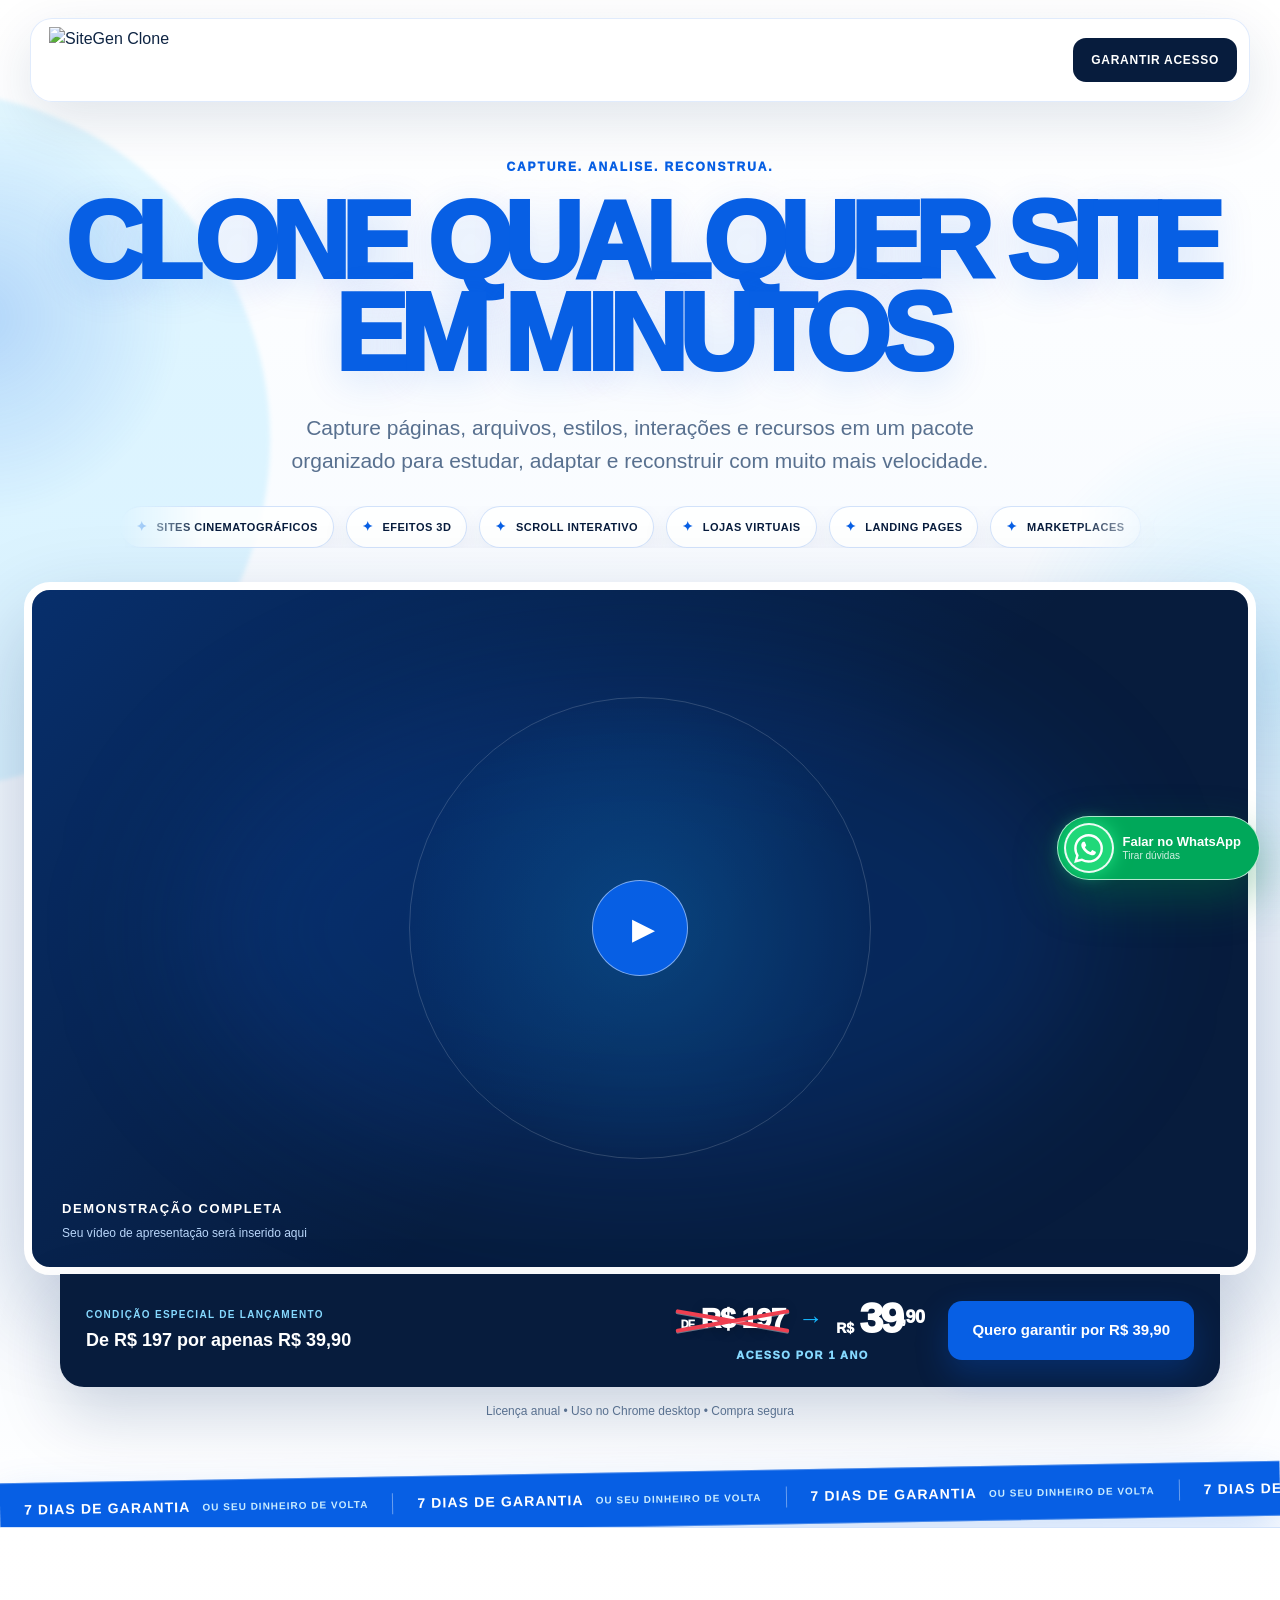
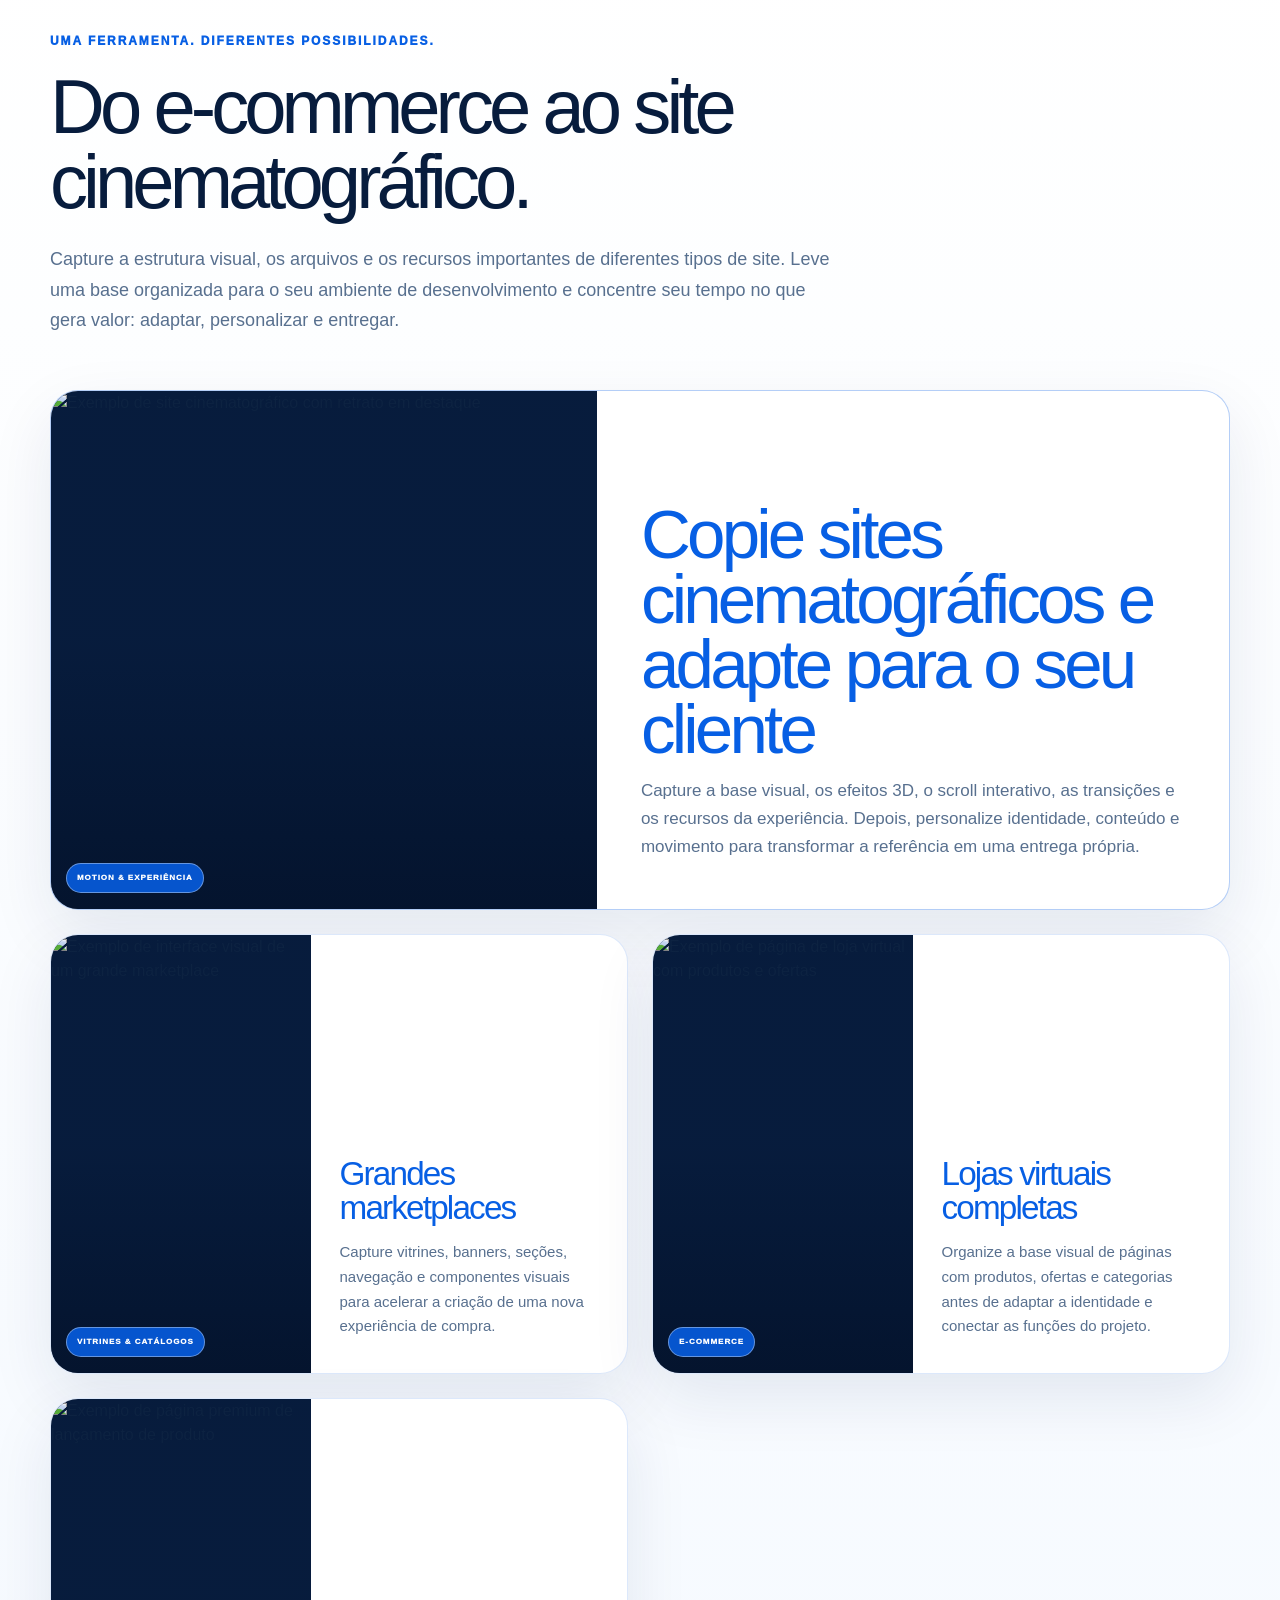
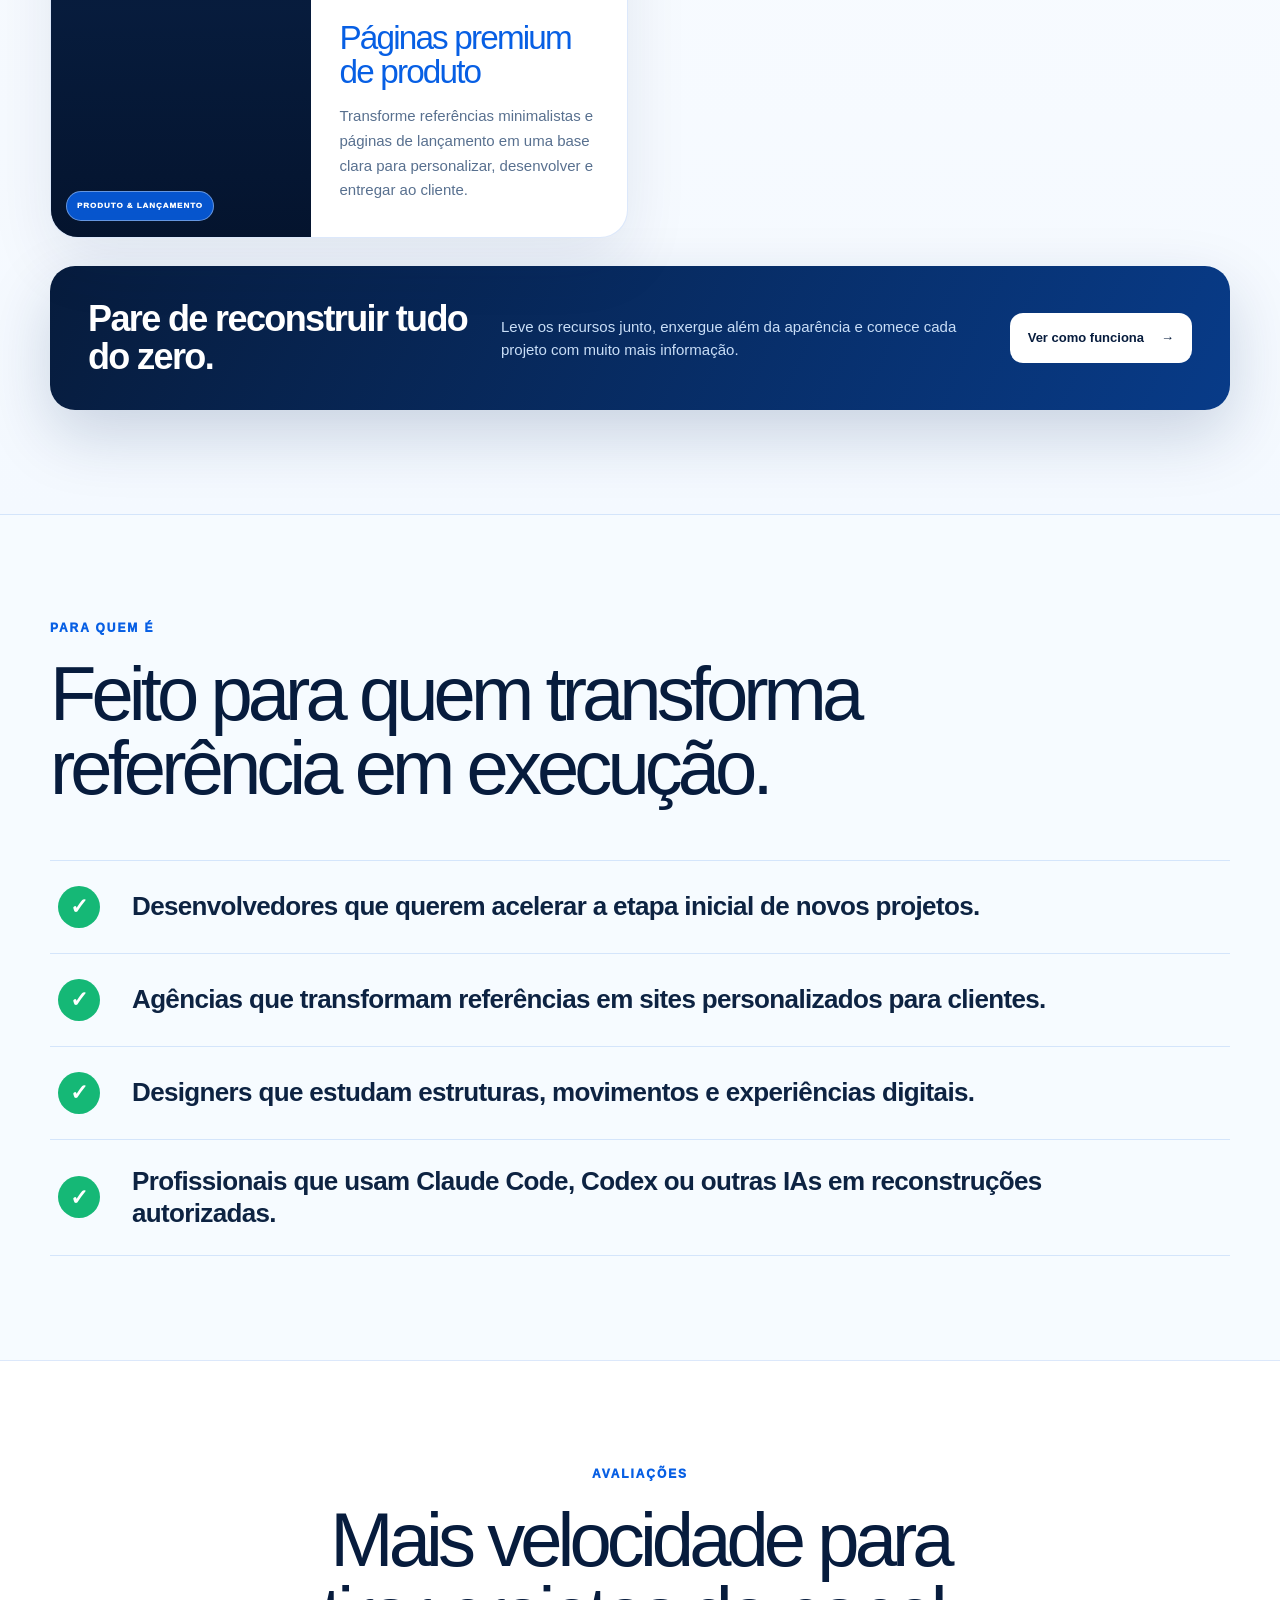
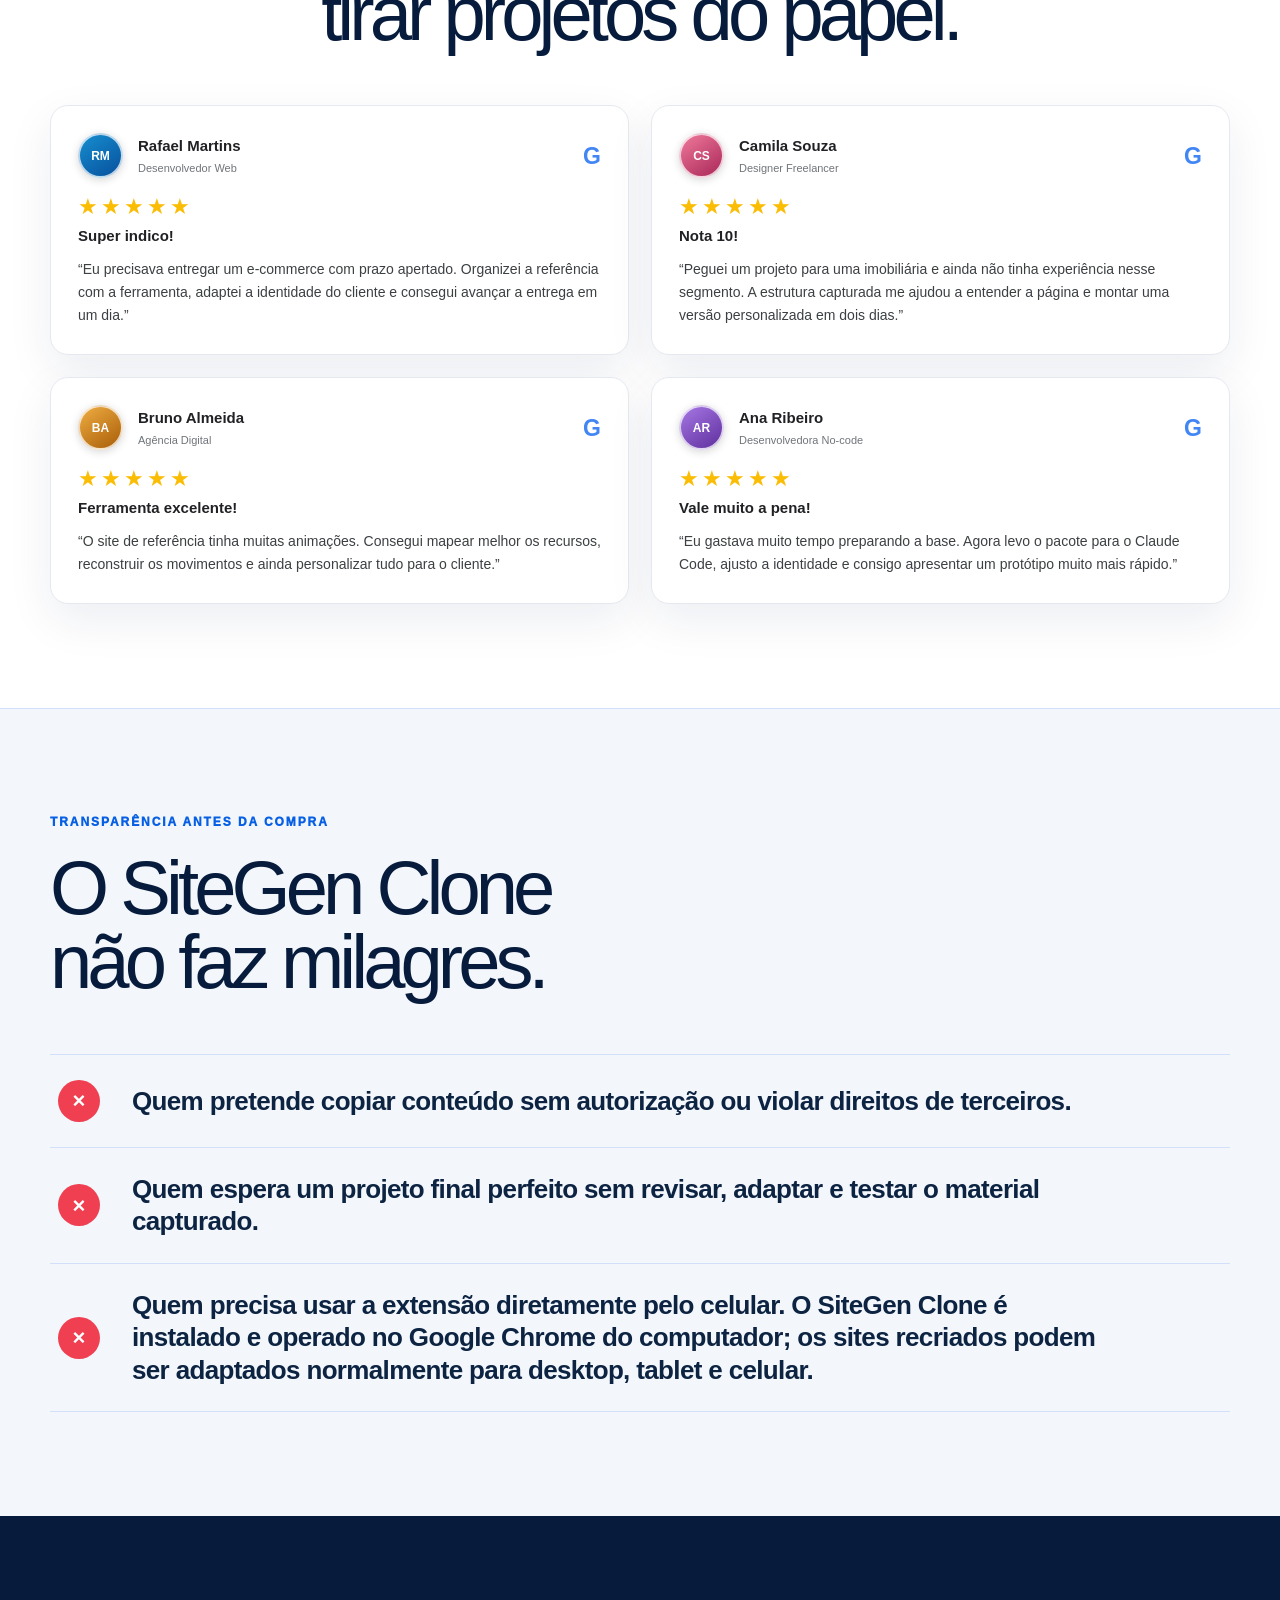
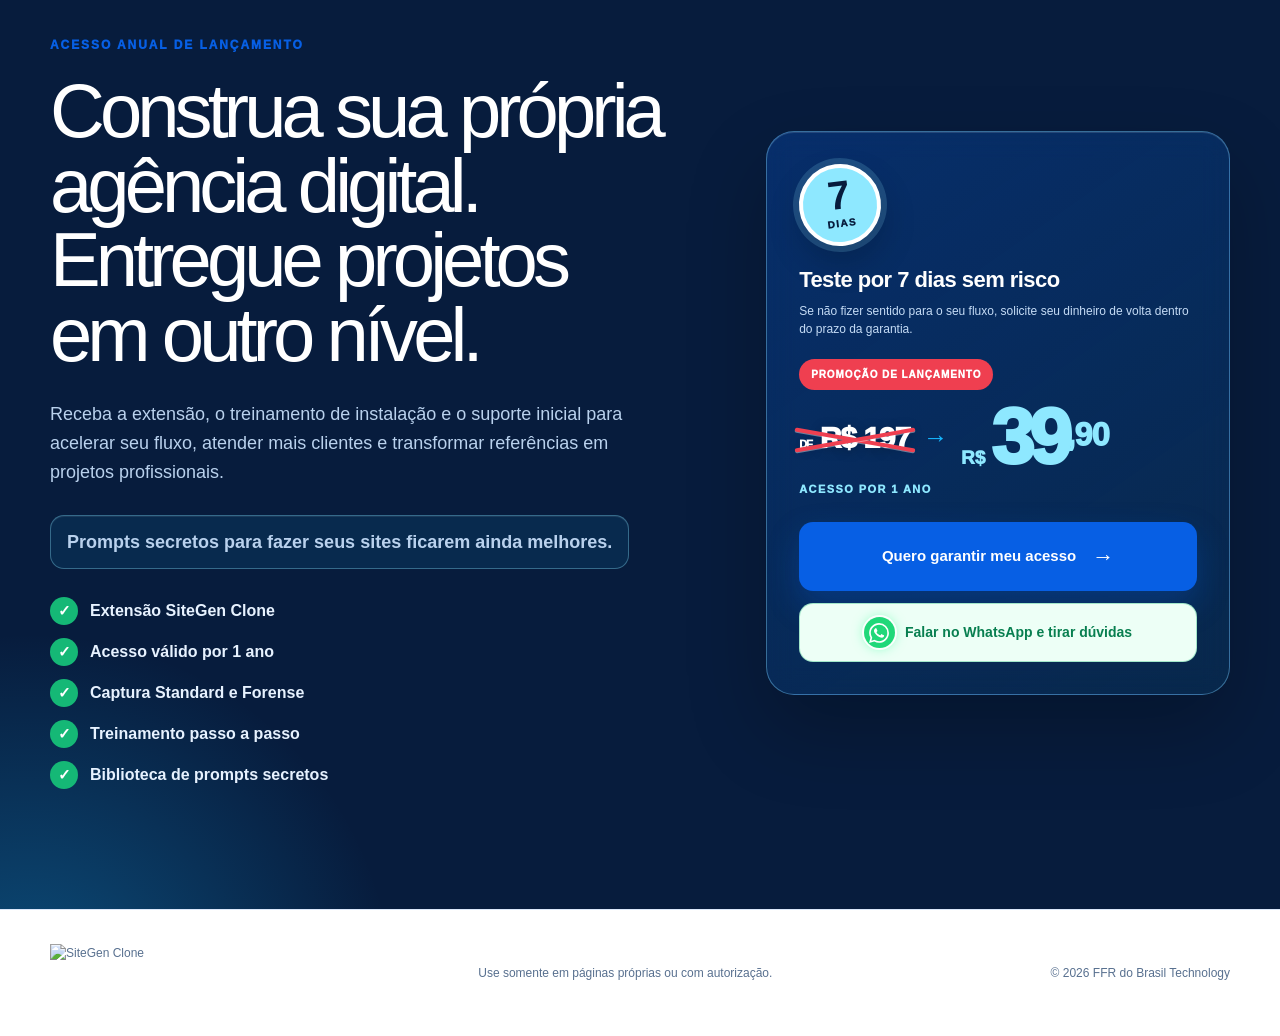
==== index.html @ 3b672668 "Add files via upload" ====
<!DOCTYPE html>
<html lang="pt-BR" data-ffr-sitelens-static-clone="true"><head><meta http-equiv="Content-Security-Policy" content="default-src 'none'; img-src 'self' data: http: https:; style-src 'self' 'unsafe-inline' http: https:; font-src 'self' data: http: https:; media-src 'self' data: blob: http: https:; connect-src 'none'; frame-src 'none'; script-src 'none'; object-src 'none'; base-uri 'none'; form-action 'none'"><link rel="stylesheet" href="styles.css"><!-- SiteGen Clone static clone. Scripts, event handlers, forms and embedded frames are disabled. Source: https://sitegenclone.vercel.app/ --><meta charset="utf-8"><meta name="viewport" content="width=device-width, initial-scale=1"><link rel="preload" href="https://sitegenclone.vercel.app/_next/static/media/797e433ab948586e-s.p.08e28id.o-okb.woff2" as="font" crossorigin="" type="font/woff2"><link rel="preload" href="https://sitegenclone.vercel.app/_next/static/media/caa3a2e1cccd8315-s.p.09~u27dqhyhd6.woff2" as="font" crossorigin="" type="font/woff2"><link rel="preload" href="https://sitegenclone.vercel.app/brand/sitegen-clone-logo.jpg" as="image"><link rel="stylesheet" href="https://sitegenclone.vercel.app/_next/static/chunks/05q6p.3d9ir22.css" data-precedence="next"><link rel="preload" as="script" fetchpriority="low" href="https://sitegenclone.vercel.app/_next/static/chunks/15xrurgzs99gv.js"><meta name="next-size-adjust" content=""><title>SiteGen Clone — Clone qualquer site em minutos</title><meta name="description" content="Capture páginas, recursos e interações em um pacote organizado para reconstrução autorizada."><meta name="codex-preview" content="development"><link rel="shortcut icon" href="https://sitegenclone.vercel.app/favicon.svg"><link rel="icon" href="https://sitegenclone.vercel.app/favicon.svg"></head><body class="geist_a71539c9-module__T19VSG__variable geist_mono_8d43a2aa-module__8Li5zG__variable antialiased"><div hidden=""><!--$--><!--/$--></div><main><header class="topbar"><a class="brand" href="#inicio" aria-label="SiteGen Clone — início"><img class="brand-logo" src="https://sitegenclone.vercel.app/brand/sitegen-clone-logo.jpg" alt="SiteGen Clone"></a><a class="header-cta" href="#oferta">Garantir acesso</a></header><section class="hero" id="inicio"><div class="hero-orb hero-orb-one"></div><div class="hero-orb hero-orb-two"></div><p class="eyebrow reveal">Capture. Analise. Reconstrua.</p><h1 class="red-line reveal">CLONE QUALQUER SITE<br>EM MINUTOS</h1><p class="hero-copy reveal">Capture páginas, arquivos, estilos, interações e recursos em um pacote organizado para estudar, adaptar e reconstruir com muito mais velocidade.</p><div class="hero-carousel reveal" aria-label="Tipos de sites e recursos compatíveis"><div class="hero-carousel-track"><span><b aria-hidden="true">✦</b>Sites cinematográficos</span><span><b aria-hidden="true">✦</b>Efeitos 3D</span><span><b aria-hidden="true">✦</b>Scroll interativo</span><span><b aria-hidden="true">✦</b>Lojas virtuais</span><span><b aria-hidden="true">✦</b>Landing pages</span><span><b aria-hidden="true">✦</b>Marketplaces</span><span><b aria-hidden="true">✦</b>Sites cinematográficos</span><span><b aria-hidden="true">✦</b>Efeitos 3D</span><span><b aria-hidden="true">✦</b>Scroll interativo</span><span><b aria-hidden="true">✦</b>Lojas virtuais</span><span><b aria-hidden="true">✦</b>Landing pages</span><span><b aria-hidden="true">✦</b>Marketplaces</span></div></div><div class="video-shell reveal" id="video" aria-label="Espaço reservado para o vídeo principal"><div class="video-ambient"></div><button class="play" type="button" aria-label="Vídeo demonstrativo em breve"><span>▶</span></button><div class="video-label"><strong>DEMONSTRAÇÃO COMPLETA</strong><span>Seu vídeo de apresentação será inserido aqui</span></div></div><div class="launch-offer reveal"><div class="launch-copy"><span>CONDIÇÃO ESPECIAL DE LANÇAMENTO</span><strong>De R$ 197 por apenas R$ 39,90</strong></div><div class="price-block compact"><span class="launch-pill">PROMOÇÃO DE LANÇAMENTO</span><div class="price-comparison" aria-label="De 197 reais por 39 reais e 90 centavos ao ano"><span class="old-price"><small>de</small> R$ 197</span><span class="price-arrow" aria-hidden="true">→</span><span class="new-price"><small>R$</small>39<sup>,90</sup></span></div><p class="annual-label">ACESSO POR 1 ANO</p></div><a class="primary-cta" href="#oferta">Quero garantir por R$ 39,90</a></div><p class="microcopy">Licença anual • Uso no Chrome desktop • Compra segura</p><div class="guarantee-carousel" aria-label="Garantia de sete dias"><div class="guarantee-track"><span><b>7 DIAS DE GARANTIA</b><i>OU SEU DINHEIRO DE VOLTA</i></span><span><b>7 DIAS DE GARANTIA</b><i>OU SEU DINHEIRO DE VOLTA</i></span><span><b>7 DIAS DE GARANTIA</b><i>OU SEU DINHEIRO DE VOLTA</i></span><span><b>7 DIAS DE GARANTIA</b><i>OU SEU DINHEIRO DE VOLTA</i></span><span><b>7 DIAS DE GARANTIA</b><i>OU SEU DINHEIRO DE VOLTA</i></span><span><b>7 DIAS DE GARANTIA</b><i>OU SEU DINHEIRO DE VOLTA</i></span></div></div></section><section class="section problems" id="beneficios"><div class="section-heading reveal"><p class="kicker">Uma ferramenta. Diferentes possibilidades.</p><h2>Do e-commerce ao site cinematográfico.</h2><p class="showcase-intro">Capture a estrutura visual, os arquivos e os recursos importantes de diferentes tipos de site. Leve uma base organizada para o seu ambiente de desenvolvimento e concentre seu tempo no que gera valor: adaptar, personalizar e entregar.</p></div><div class="showcase-grid"><article class="showcase-card reveal showcase-featured"><div class="showcase-visual"><img src="https://sitegenclone.vercel.app/showcase/site-cinematografico.jpeg" alt="Exemplo de site cinematográfico com retrato em destaque"><span class="showcase-tag">MOTION &amp; EXPERIÊNCIA</span></div><div class="showcase-copy"><h3>Copie sites cinematográficos e adapte para o seu cliente</h3><p>Capture a base visual, os efeitos 3D, o scroll interativo, as transições e os recursos da experiência. Depois, personalize identidade, conteúdo e movimento para transformar a referência em uma entrega própria.</p></div></article><article class="showcase-card reveal "><div class="showcase-visual"><img src="https://sitegenclone.vercel.app/showcase/marketplace.jpeg" alt="Exemplo de interface visual de um grande marketplace"><span class="showcase-tag">VITRINES &amp; CATÁLOGOS</span></div><div class="showcase-copy"><h3>Grandes marketplaces</h3><p>Capture vitrines, banners, seções, navegação e componentes visuais para acelerar a criação de uma nova experiência de compra.</p></div></article><article class="showcase-card reveal "><div class="showcase-visual"><img src="https://sitegenclone.vercel.app/showcase/ecommerce.jpeg" alt="Exemplo de página de loja virtual com produtos e ofertas"><span class="showcase-tag">E-COMMERCE</span></div><div class="showcase-copy"><h3>Lojas virtuais completas</h3><p>Organize a base visual de páginas com produtos, ofertas e categorias antes de adaptar a identidade e conectar as funções do projeto.</p></div></article><article class="showcase-card reveal "><div class="showcase-visual"><img src="https://sitegenclone.vercel.app/showcase/pagina-premium.jpeg" alt="Exemplo de página premium de lançamento de produto"><span class="showcase-tag">PRODUTO &amp; LANÇAMENTO</span></div><div class="showcase-copy"><h3>Páginas premium de produto</h3><p>Transforme referências minimalistas e páginas de lançamento em uma base clara para personalizar, desenvolver e entregar ao cliente.</p></div></article></div><div class="showcase-banner reveal"><strong>Pare de reconstruir tudo do zero.</strong><p>Leve os recursos junto, enxergue além da aparência e comece cada projeto com muito mais informação.</p><a href="#video">Ver como funciona <span aria-hidden="true">→</span></a></div></section><section class="section audience" id="para-quem"><div class="section-heading reveal"><p class="kicker">Para quem é</p><h2>Feito para quem transforma<br>referência em execução.</h2></div><div class="feature-list reveal"><div class="feature-row"><span class="check" aria-hidden="true">✓</span><p>Desenvolvedores que querem acelerar a etapa inicial de novos projetos.</p></div><div class="feature-row"><span class="check" aria-hidden="true">✓</span><p>Agências que transformam referências em sites personalizados para clientes.</p></div><div class="feature-row"><span class="check" aria-hidden="true">✓</span><p>Designers que estudam estruturas, movimentos e experiências digitais.</p></div><div class="feature-row"><span class="check" aria-hidden="true">✓</span><p>Profissionais que usam Claude Code, Codex ou outras IAs em reconstruções autorizadas.</p></div></div></section><section class="section scenarios" aria-labelledby="scenarios-title"><div class="section-heading centered reveal"><p class="kicker">Avaliações</p><h2 id="scenarios-title">Mais velocidade para<br>tirar projetos do papel.</h2></div><div class="review-grid"><article class="google-review reveal"><div class="review-topline"><span class="message-avatar avatar-blue">RM</span><div><strong>Rafael Martins</strong><small>Desenvolvedor Web</small></div><span class="google-g" aria-label="Google">G</span></div><div class="review-stars" aria-label="5 de 5 estrelas">★★★★★</div><strong class="review-highlight">Super indico!</strong><p>“<!-- -->Eu precisava entregar um e-commerce com prazo apertado. Organizei a referência com a ferramenta, adaptei a identidade do cliente e consegui avançar a entrega em um dia.<!-- -->”</p></article><article class="google-review reveal"><div class="review-topline"><span class="message-avatar avatar-rose">CS</span><div><strong>Camila Souza</strong><small>Designer Freelancer</small></div><span class="google-g" aria-label="Google">G</span></div><div class="review-stars" aria-label="5 de 5 estrelas">★★★★★</div><strong class="review-highlight">Nota 10!</strong><p>“<!-- -->Peguei um projeto para uma imobiliária e ainda não tinha experiência nesse segmento. A estrutura capturada me ajudou a entender a página e montar uma versão personalizada em dois dias.<!-- -->”</p></article><article class="google-review reveal"><div class="review-topline"><span class="message-avatar avatar-amber">BA</span><div><strong>Bruno Almeida</strong><small>Agência Digital</small></div><span class="google-g" aria-label="Google">G</span></div><div class="review-stars" aria-label="5 de 5 estrelas">★★★★★</div><strong class="review-highlight">Ferramenta excelente!</strong><p>“<!-- -->O site de referência tinha muitas animações. Consegui mapear melhor os recursos, reconstruir os movimentos e ainda personalizar tudo para o cliente.<!-- -->”</p></article><article class="google-review reveal"><div class="review-topline"><span class="message-avatar avatar-violet">AR</span><div><strong>Ana Ribeiro</strong><small>Desenvolvedora No-code</small></div><span class="google-g" aria-label="Google">G</span></div><div class="review-stars" aria-label="5 de 5 estrelas">★★★★★</div><strong class="review-highlight">Vale muito a pena!</strong><p>“<!-- -->Eu gastava muito tempo preparando a base. Agora levo o pacote para o Claude Code, ajusto a identidade e consigo apresentar um protótipo muito mais rápido.<!-- -->”</p></article></div></section><section class="section not-for" id="nao-e-para"><div class="section-heading reveal"><p class="kicker">Transparência antes da compra</p><h2>O SiteGen Clone<br>não faz milagres.</h2></div><div class="feature-list negative reveal"><div class="feature-row"><span class="cross" aria-hidden="true">×</span><p>Quem pretende copiar conteúdo sem autorização ou violar direitos de terceiros.</p></div><div class="feature-row"><span class="cross" aria-hidden="true">×</span><p>Quem espera um projeto final perfeito sem revisar, adaptar e testar o material capturado.</p></div><div class="feature-row"><span class="cross" aria-hidden="true">×</span><p>Quem precisa usar a extensão diretamente pelo celular. O SiteGen Clone é instalado e operado no Google Chrome do computador; os sites recriados podem ser adaptados normalmente para desktop, tablet e celular.</p></div></div></section><section class="offer" id="oferta"><div class="offer-glow"></div><div class="offer-copy reveal"><p class="kicker">Acesso anual de lançamento</p><h2>Construa sua própria agência digital.<br>Entregue projetos em outro nível.</h2><p>Receba a extensão, o treinamento de instalação e o suporte inicial para acelerar seu fluxo, atender mais clientes e transformar referências em projetos profissionais.</p><p class="secret-prompts">Prompts secretos para fazer seus sites ficarem ainda melhores.</p><ul><li><span class="check" aria-hidden="true">✓</span> Extensão SiteGen Clone</li><li><span class="check" aria-hidden="true">✓</span> Acesso válido por 1 ano</li><li><span class="check" aria-hidden="true">✓</span> Captura Standard e Forense</li><li><span class="check" aria-hidden="true">✓</span> Treinamento passo a passo</li><li><span class="check" aria-hidden="true">✓</span> Biblioteca de prompts secretos</li></ul></div><div class="offer-panel reveal"><div class="guarantee-seal" aria-hidden="true"><strong>7</strong><span>DIAS</span></div><div class="guarantee-copy"><strong>Teste por 7 dias sem risco</strong><span>Se não fizer sentido para o seu fluxo, solicite seu dinheiro de volta dentro do prazo da garantia.</span></div><div class="price-block"><span class="launch-pill">PROMOÇÃO DE LANÇAMENTO</span><div class="price-comparison" aria-label="De 197 reais por 39 reais e 90 centavos ao ano"><span class="old-price"><small>de</small> R$ 197</span><span class="price-arrow" aria-hidden="true">→</span><span class="new-price"><small>R$</small>39<sup>,90</sup></span></div><p class="annual-label">ACESSO POR 1 ANO</p></div><a class="buy-button" href="#video">Quero garantir meu acesso <span>→</span></a><a class="whatsapp-secondary" href="https://wa.me/?text=Ol%C3%A1%2C%20quero%20tirar%20uma%20d%C3%BAvida%20sobre%20o%20SiteGen%20Clone." target="_blank" rel="noreferrer"><span class="whatsapp-icon" aria-hidden="true"><svg class="whatsapp-logo" viewBox="0 0 24 24" role="img"><path fill="currentColor" d="M17.472 14.382c-.297-.149-1.758-.867-2.03-.967-.273-.099-.471-.148-.67.15-.197.297-.767.966-.94 1.164-.173.199-.347.223-.644.075-.297-.15-1.255-.463-2.39-1.475-.883-.788-1.48-1.761-1.653-2.059-.173-.297-.018-.458.13-.606.134-.133.298-.347.446-.521.149-.173.198-.297.298-.495.099-.198.05-.372-.025-.521-.075-.149-.669-1.612-.916-2.207-.242-.579-.487-.5-.669-.51-.173-.008-.371-.01-.57-.01-.198 0-.52.074-.792.372-.272.297-1.04 1.016-1.04 2.479s1.065 2.875 1.213 3.074c.149.198 2.095 3.2 5.076 4.487.709.306 1.262.489 1.693.625.712.227 1.36.195 1.871.118.571-.085 1.758-.719 2.006-1.413.248-.695.248-1.29.173-1.414-.074-.124-.272-.198-.57-.347m-5.421 7.403h-.004a9.87 9.87 0 0 1-5.031-1.378l-.361-.214-3.741.982.998-3.648-.235-.374a9.86 9.86 0 0 1-1.51-5.26c.001-5.45 4.436-9.884 9.888-9.884 2.64 0 5.122 1.03 6.988 2.898a9.825 9.825 0 0 1 2.893 6.994c-.003 5.45-4.437 9.884-9.884 9.884m8.413-18.297A11.815 11.815 0 0 0 12.05 0C5.495 0 .16 5.335.157 11.892c0 2.096.547 4.142 1.588 5.945L.057 24l6.305-1.654a11.88 11.88 0 0 0 5.683 1.448h.005c6.554 0 11.89-5.335 11.893-11.893a11.821 11.821 0 0 0-3.48-8.413Z"></path></svg></span> Falar no WhatsApp e tirar dúvidas</a></div></section><a class="whatsapp-float" href="https://wa.me/?text=Ol%C3%A1%2C%20quero%20tirar%20uma%20d%C3%BAvida%20sobre%20o%20SiteGen%20Clone." target="_blank" rel="noreferrer" aria-label="Falar no WhatsApp para tirar dúvidas sobre o SiteGen Clone"><span class="whatsapp-icon" aria-hidden="true"><svg class="whatsapp-logo" viewBox="0 0 24 24" role="img"><path fill="currentColor" d="M17.472 14.382c-.297-.149-1.758-.867-2.03-.967-.273-.099-.471-.148-.67.15-.197.297-.767.966-.94 1.164-.173.199-.347.223-.644.075-.297-.15-1.255-.463-2.39-1.475-.883-.788-1.48-1.761-1.653-2.059-.173-.297-.018-.458.13-.606.134-.133.298-.347.446-.521.149-.173.198-.297.298-.495.099-.198.05-.372-.025-.521-.075-.149-.669-1.612-.916-2.207-.242-.579-.487-.5-.669-.51-.173-.008-.371-.01-.57-.01-.198 0-.52.074-.792.372-.272.297-1.04 1.016-1.04 2.479s1.065 2.875 1.213 3.074c.149.198 2.095 3.2 5.076 4.487.709.306 1.262.489 1.693.625.712.227 1.36.195 1.871.118.571-.085 1.758-.719 2.006-1.413.248-.695.248-1.29.173-1.414-.074-.124-.272-.198-.57-.347m-5.421 7.403h-.004a9.87 9.87 0 0 1-5.031-1.378l-.361-.214-3.741.982.998-3.648-.235-.374a9.86 9.86 0 0 1-1.51-5.26c.001-5.45 4.436-9.884 9.888-9.884 2.64 0 5.122 1.03 6.988 2.898a9.825 9.825 0 0 1 2.893 6.994c-.003 5.45-4.437 9.884-9.884 9.884m8.413-18.297A11.815 11.815 0 0 0 12.05 0C5.495 0 .16 5.335.157 11.892c0 2.096.547 4.142 1.588 5.945L.057 24l6.305-1.654a11.88 11.88 0 0 0 5.683 1.448h.005c6.554 0 11.89-5.335 11.893-11.893a11.821 11.821 0 0 0-3.48-8.413Z"></path></svg></span><span class="whatsapp-text"><strong>Falar no WhatsApp</strong><small>Tirar dúvidas</small></span></a><footer><a class="brand footer-brand" href="#inicio" aria-label="SiteGen Clone — início"><img class="brand-logo" src="https://sitegenclone.vercel.app/brand/sitegen-clone-logo.jpg" alt="SiteGen Clone"></a><p>Use somente em páginas próprias ou com autorização.</p><span>© 2026 FFR do Brasil Technology</span></footer></main><!--$--><!--/$--><next-route-announcer style="position: absolute;"><template shadowrootmode="open"><div aria-live="assertive" id="__next-route-announcer__" role="alert" style="position: absolute; border: 0px; height: 1px; margin: -1px; padding: 0px; width: 1px; clip: rect(0px, 0px, 0px, 0px); overflow: hidden; white-space: nowrap; overflow-wrap: normal;"></div></template></next-route-announcer></body></html>
---- styles.css ----
@font-face { font-family: Geist; font-style: normal; font-weight: 100 900; font-display: swap; src: url("https://sitegenclone.vercel.app/_next/static/media/fef07dbb0973bf53-s.12tyk43_3sh9u.woff2") format("woff2"); unicode-range: U+460-52F, U+1C80-1C8A, U+20B4, U+2DE0-2DFF, U+A640-A69F, U+FE2E-FE2F; }
@font-face { font-family: Geist; font-style: normal; font-weight: 100 900; font-display: swap; src: url("https://sitegenclone.vercel.app/_next/static/media/8a480f0b521d4e75-s.0jzbimsg8vl84.woff2") format("woff2"); unicode-range: U+301, U+400-45F, U+490-491, U+4B0-4B1, U+2116; }
@font-face { font-family: Geist; font-style: normal; font-weight: 100 900; font-display: swap; src: url("https://sitegenclone.vercel.app/_next/static/media/53b9e256198e5412-s.0-wfv7uh4i7h9.woff2") format("woff2"); unicode-range: U+102-103, U+110-111, U+128-129, U+168-169, U+1A0-1A1, U+1AF-1B0, U+300-301, U+303-304, U+308-309, U+323, U+329, U+1EA0-1EF9, U+20AB; }
@font-face { font-family: Geist; font-style: normal; font-weight: 100 900; font-display: swap; src: url("https://sitegenclone.vercel.app/_next/static/media/7178b3e590c64307-s.0nx0ww8fni_q3.woff2") format("woff2"); unicode-range: U+100-2BA, U+2BD-2C5, U+2C7-2CC, U+2CE-2D7, U+2DD-2FF, U+304, U+308, U+329, U+1D00-1DBF, U+1E00-1E9F, U+1EF2-1EFF, U+2020, U+20A0-20AB, U+20AD-20C0, U+2113, U+2C60-2C7F, U+A720-A7FF; }
@font-face { font-family: Geist; font-style: normal; font-weight: 100 900; font-display: swap; src: url("https://sitegenclone.vercel.app/_next/static/media/caa3a2e1cccd8315-s.p.09~u27dqhyhd6.woff2") format("woff2"); unicode-range: U+0-FF, U+131, U+152-153, U+2BB-2BC, U+2C6, U+2DA, U+2DC, U+304, U+308, U+329, U+2000-206F, U+20AC, U+2122, U+2191, U+2193, U+2212, U+2215, U+FEFF, U+FFFD; }
@font-face { font-family: "Geist Fallback"; src: local("Arial"); ascent-override: 95.94%; descent-override: 28.16%; line-gap-override: 0%; size-adjust: 104.76%; }
.geist_a71539c9-module__T19VSG__className { font-family: Geist, "Geist Fallback"; font-style: normal; }
.geist_a71539c9-module__T19VSG__variable { --font-geist-sans: "Geist", "Geist Fallback"; }
@font-face { font-family: "Geist Mono"; font-style: normal; font-weight: 100 900; font-display: swap; src: url("https://sitegenclone.vercel.app/_next/static/media/5ce348bf30bf5439-s.0zgw-jeven.3w.woff2") format("woff2"); unicode-range: U+460-52F, U+1C80-1C8A, U+20B4, U+2DE0-2DFF, U+A640-A69F, U+FE2E-FE2F; }
@font-face { font-family: "Geist Mono"; font-style: normal; font-weight: 100 900; font-display: swap; src: url("https://sitegenclone.vercel.app/_next/static/media/4fa387ec64143e14-s.0wkzw~je483f-.woff2") format("woff2"); unicode-range: U+301, U+400-45F, U+490-491, U+4B0-4B1, U+2116; }
@font-face { font-family: "Geist Mono"; font-style: normal; font-weight: 100 900; font-display: swap; src: url("https://sitegenclone.vercel.app/_next/static/media/6306c77e7c8268e4-s.0rhz0arwfsn~5.woff2") format("woff2"); unicode-range: U+2000-2001, U+2004-2008, U+200A, U+23B8-23BD, U+2500-259F; }
@font-face { font-family: "Geist Mono"; font-style: normal; font-weight: 100 900; font-display: swap; src: url("https://sitegenclone.vercel.app/_next/static/media/7d817b4c03b0c5f1-s.0l76wvqk9d84w.woff2") format("woff2"); unicode-range: U+102-103, U+110-111, U+128-129, U+168-169, U+1A0-1A1, U+1AF-1B0, U+300-301, U+303-304, U+308-309, U+323, U+329, U+1EA0-1EF9, U+20AB; }
@font-face { font-family: "Geist Mono"; font-style: normal; font-weight: 100 900; font-display: swap; src: url("https://sitegenclone.vercel.app/_next/static/media/bbc41e54d2fcbd21-s.0k4k9394f2q-k.woff2") format("woff2"); unicode-range: U+100-2BA, U+2BD-2C5, U+2C7-2CC, U+2CE-2D7, U+2DD-2FF, U+304, U+308, U+329, U+1D00-1DBF, U+1E00-1E9F, U+1EF2-1EFF, U+2020, U+20A0-20AB, U+20AD-20C0, U+2113, U+2C60-2C7F, U+A720-A7FF; }
@font-face { font-family: "Geist Mono"; font-style: normal; font-weight: 100 900; font-display: swap; src: url("https://sitegenclone.vercel.app/_next/static/media/797e433ab948586e-s.p.08e28id.o-okb.woff2") format("woff2"); unicode-range: U+0-FF, U+131, U+152-153, U+2BB-2BC, U+2C6, U+2DA, U+2DC, U+304, U+308, U+329, U+2000-206F, U+20AC, U+2122, U+2191, U+2193, U+2212, U+2215, U+FEFF, U+FFFD; }
@font-face { font-family: "Geist Mono Fallback"; src: local("Arial"); ascent-override: 74.67%; descent-override: 21.92%; line-gap-override: 0%; size-adjust: 134.59%; }
.geist_mono_8d43a2aa-module__8Li5zG__className { font-family: "Geist Mono", "Geist Mono Fallback"; font-style: normal; }
.geist_mono_8d43a2aa-module__8Li5zG__variable { --font-geist-mono: "Geist Mono", "Geist Mono Fallback"; }
@layer theme {
  :root, :host { --font-sans: ui-sans-serif, system-ui, sans-serif, "Apple Color Emoji", "Segoe UI Emoji", "Segoe UI Symbol", "Noto Color Emoji"; --font-mono: ui-monospace, SFMono-Regular, Menlo, Monaco, Consolas, "Liberation Mono", "Courier New", monospace; --spacing: .25rem; --default-font-family: var(--font-sans); --default-mono-font-family: var(--font-mono); }
}
@layer base {
  *, ::after, ::before, ::backdrop { box-sizing: border-box; border: 0px solid; margin: 0px; padding: 0px; }
  ::file-selector-button { box-sizing: border-box; border: 0px solid; margin: 0px; padding: 0px; }
  html, :host { text-size-adjust: 100%; tab-size: 4; line-height: 1.5; font-family: var(--default-font-family,ui-sans-serif, system-ui, sans-serif, "Apple Color Emoji", "Segoe UI Emoji", "Segoe UI Symbol", "Noto Color Emoji"); font-feature-settings: var(--default-font-feature-settings,normal); font-variation-settings: var(--default-font-variation-settings,normal); -webkit-tap-highlight-color: transparent; }
  hr { height: 0px; color: inherit; border-top-width: 1px; }
  abbr:where([title]) { text-decoration: underline dotted; }
  h1, h2, h3, h4, h5, h6 { font-size: inherit; font-weight: inherit; }
  a { color: inherit; text-decoration: inherit; }
  b, strong { font-weight: bolder; }
  code, kbd, samp, pre { font-family: var(--default-mono-font-family,ui-monospace, SFMono-Regular, Menlo, Monaco, Consolas, "Liberation Mono", "Courier New", monospace); font-feature-settings: var(--default-mono-font-feature-settings,normal); font-variation-settings: var(--default-mono-font-variation-settings,normal); font-size: 1em; }
  small { font-size: 80%; }
  sub, sup { vertical-align: baseline; font-size: 75%; line-height: 0; position: relative; }
  sub { bottom: -0.25em; }
  sup { top: -0.5em; }
  table { text-indent: 0px; border-color: inherit; border-collapse: collapse; }
  progress { vertical-align: baseline; }
  summary { display: list-item; }
  ol, ul, menu { list-style: none; }
  img, svg, video, canvas, audio, iframe, embed, object { vertical-align: middle; display: block; }
  img, video { max-width: 100%; height: auto; }
  button, input, select, optgroup, textarea { font: inherit; letter-spacing: inherit; color: inherit; opacity: 1; background-color: rgba(0, 0, 0, 0); border-radius: 0px; }
  ::file-selector-button { font: inherit; letter-spacing: inherit; color: inherit; opacity: 1; background-color: rgba(0, 0, 0, 0); border-radius: 0px; }
  :where(select:is([multiple], [size])) optgroup { font-weight: bolder; }
  :where(select:is([multiple], [size])) optgroup option { padding-inline-start: 20px; }
  ::file-selector-button { margin-inline-end: 4px; }
  ::placeholder { opacity: 1; }
  @supports (not ((-webkit-appearance:-apple-pay-button))) or (contain-intrinsic-size:1px) {
  ::placeholder { color: currentcolor; }
  @supports (color:color-mix(in lab, red, red)) {
  ::placeholder { color: color-mix(currentcolor, transparent); }
}
}
  textarea { resize: vertical; }
  ::-webkit-search-decoration { appearance: none; }
  ::-webkit-date-and-time-value { min-height: 1lh; text-align: inherit; }
  ::-webkit-datetime-edit { display: inline-flex; }
  ::-webkit-datetime-edit-fields-wrapper { padding: 0px; }
  ::-webkit-datetime-edit { padding-block: 0px; }
  ::-webkit-datetime-edit-year-field { padding-block: 0px; }
  ::-webkit-datetime-edit-month-field { padding-block: 0px; }
  ::-webkit-datetime-edit-day-field { padding-block: 0px; }
  ::-webkit-datetime-edit-hour-field { padding-block: 0px; }
  ::-webkit-datetime-edit-minute-field { padding-block: 0px; }
  ::-webkit-datetime-edit-second-field { padding-block: 0px; }
  ::-webkit-datetime-edit-millisecond-field { padding-block: 0px; }
  ::-webkit-datetime-edit-meridiem-field { padding-block: 0px; }
  ::-webkit-calendar-picker-indicator { line-height: 1; }
  button, input:where([type="button"], [type="reset"], [type="submit"]) { appearance: button; }
  ::file-selector-button { appearance: button; }
  ::-webkit-inner-spin-button { height: auto; }
  ::-webkit-outer-spin-button { height: auto; }
  [hidden]:where(:not([hidden="until-found"])) { display: none !important; }
}
@layer utilities {
  .visible { visibility: visible; }
  .sticky { position: sticky; }
  .start { inset-inline-start: var(--spacing); }
  .container { width: 100%; }
  @media (min-width: 40rem) {
  .container { max-width: 40rem; }
}
  @media (min-width: 48rem) {
  .container { max-width: 48rem; }
}
  @media (min-width: 64rem) {
  .container { max-width: 64rem; }
}
  @media (min-width: 80rem) {
  .container { max-width: 80rem; }
}
  @media (min-width: 96rem) {
  .container { max-width: 96rem; }
}
  .grid { display: grid; }
  .table { display: table; }
  .antialiased { -webkit-font-smoothing: antialiased; }
}
:root { --navy: #071c3d; --blue: #075fe4; --blue-dark: #0346b8; --cyan: #16b8ff; --sky: #eaf5ff; --ice: #f6fbff; --ink: #0d2342; --muted: #58708f; --white: #fff; --green: #15b876; --red: #ef3f50; --line: #075fe424; }
* { box-sizing: border-box; }
html { scroll-behavior: smooth; }
body { background: var(--white); color: var(--ink); margin: 0px; font-family: Arial, Helvetica, sans-serif; overflow-x: hidden; }
a { color: inherit; text-decoration: none; }
button, a { -webkit-tap-highlight-color: transparent; }
.topbar { z-index: 50; backdrop-filter: blur(18px); background: rgba(255, 255, 255, 0.9); border: 1px solid rgba(7, 95, 228, 0.12); border-radius: 22px; justify-content: space-between; align-items: center; width: min(1220px, 100% - 32px); min-height: 84px; padding: 7px 12px 7px 18px; display: flex; position: fixed; top: 18px; left: 50%; transform: translate(-50%); box-shadow: rgba(7, 38, 86, 0.12) 0px 18px 55px; }
.brand { align-items: center; display: inline-flex; }
.brand-logo { object-fit: contain; mix-blend-mode: multiply; width: 180px; height: 66px; display: block; }
.header-cta { background: var(--navy); color: rgb(255, 255, 255); text-transform: uppercase; letter-spacing: 0.06em; border-radius: 13px; padding: 13px 18px; font-size: 12px; font-weight: 900; transition: transform 0.25s, background 0.25s; }
.header-cta:hover { background: var(--blue); transform: translateY(-2px); }
.hero { text-align: center; background: linear-gradient(rgb(255, 255, 255) 0%, rgb(242, 248, 255) 72%, rgb(255, 255, 255) 100%); flex-direction: column; align-items: center; padding: 158px 24px 92px; display: flex; position: relative; overflow: hidden; }
.hero::before { content: ""; filter: blur(2px); background: rgba(22, 184, 255, 0.12); border-radius: 50%; width: 700px; height: 700px; position: absolute; top: 90px; left: -430px; }
.hero-orb { filter: blur(3px); border-radius: 50%; animation: 8s ease-in-out 0s infinite normal none running float; position: absolute; }
.hero-orb-one { background: radial-gradient(circle, rgba(7, 95, 228, 0.2), rgba(0, 0, 0, 0) 68%); width: 420px; height: 420px; top: 7%; left: -230px; }
.hero-orb-two { background: radial-gradient(circle, rgba(22, 184, 255, 0.18), rgba(0, 0, 0, 0) 68%); width: 560px; height: 560px; animation-delay: -3s; top: 26%; right: -270px; }
.hero > :not(.hero-orb) { z-index: 1; position: relative; }
.eyebrow, .kicker { color: var(--blue); letter-spacing: 0.16em; text-transform: uppercase; margin: 0px 0px 20px; font-size: 12px; font-weight: 950; }
.red-line { max-width: 1240px; color: var(--blue); letter-spacing: -0.075em; text-wrap: balance; text-shadow: rgba(7, 95, 228, 0.15) 0px 10px 38px; margin: 0px; font-size: clamp(52px, 8.5vw, 128px); font-weight: 950; line-height: 0.85; }
.hero-copy { max-width: 760px; color: var(--muted); margin: 30px 0px 42px; font-size: clamp(17px, 2vw, 21px); line-height: 1.58; }
.hero-carousel { width: min(100%, 1040px); margin: -13px 0px 34px; overflow: hidden; mask-image: linear-gradient(90deg, rgba(0, 0, 0, 0), rgb(0, 0, 0) 8%, rgb(0, 0, 0) 92%, rgba(0, 0, 0, 0)); }
.hero-carousel-track { align-items: center; gap: 12px; width: max-content; animation: 28s linear 0s infinite normal none running heroMarquee; display: flex; }
.hero-carousel-track span { color: var(--navy); letter-spacing: 0.045em; text-transform: uppercase; white-space: nowrap; background: rgba(255, 255, 255, 0.86); border: 1px solid rgba(7, 95, 228, 0.18); border-radius: 999px; align-items: center; gap: 9px; padding: 10px 15px; font-size: 11px; font-weight: 900; display: inline-flex; box-shadow: rgba(7, 56, 135, 0.08) 0px 10px 28px; }
.hero-carousel-track b { color: var(--blue); font-size: 13px; }
.video-shell { aspect-ratio: 16 / 9; color: rgb(255, 255, 255); background: var(--navy); border: 8px solid rgb(255, 255, 255); border-radius: 26px; place-items: center; width: min(100%, 1240px); display: grid; position: relative; overflow: hidden; box-shadow: rgba(5, 41, 96, 0.25) 0px 38px 90px; }
.video-shell::before { content: ""; background: radial-gradient(circle, rgba(22, 184, 255, 0.22), rgba(0, 0, 0, 0) 34%), linear-gradient(135deg, rgba(7, 95, 228, 0.28), rgba(0, 0, 0, 0) 55%); position: absolute; inset: 0px; }
.video-shell::after { content: ""; aspect-ratio: 1 / 1; border: 1px solid rgba(255, 255, 255, 0.16); border-radius: 50%; width: 38%; animation: 6s linear 0s infinite normal none running videoRing; position: absolute; }
.video-ambient { filter: blur(70px); background: rgba(7, 95, 228, 0.18); border-radius: 50%; width: 75%; height: 75%; animation: 5s ease-in-out 0s infinite normal none running ambient; position: absolute; }
.play { z-index: 3; color: rgb(255, 255, 255); background: var(--blue); cursor: default; border: 1px solid rgba(255, 255, 255, 0.48); border-radius: 50%; place-items: center; width: 96px; height: 96px; padding-left: 7px; font-size: 30px; animation: 2s ease 0s infinite normal none running playPulse; display: grid; position: relative; box-shadow: rgba(22, 184, 255, 0.55) 0px 0px; }
.video-label { z-index: 3; text-align: left; flex-direction: column; gap: 5px; display: flex; position: absolute; bottom: 25px; left: 30px; }
.video-label strong { letter-spacing: 0.12em; font-size: 13px; }
.video-label span { color: rgb(185, 214, 250); font-size: 12px; }
.launch-offer { color: rgb(255, 255, 255); background: var(--navy); border-radius: 0px 0px 24px 24px; grid-template-columns: 1fr auto auto; align-items: center; gap: 24px; width: min(100%, 1160px); margin-top: -1px; padding: 24px 26px; display: grid; box-shadow: rgba(5, 41, 96, 0.18) 0px 28px 65px; }
.launch-copy { text-align: left; flex-direction: column; gap: 5px; display: flex; }
.launch-copy span { color: rgb(134, 217, 255); letter-spacing: 0.13em; font-size: 10px; font-weight: 900; }
.launch-copy strong { font-size: 18px; }
.launch-pill { color: rgb(255, 255, 255); background: var(--red); letter-spacing: 0.09em; border-radius: 999px; width: fit-content; padding: 8px 12px; font-size: 10px; font-weight: 950; animation: 1.5s ease-in-out 0s infinite normal none running launchPulse; display: inline-flex; }
.price-block { flex-direction: column; align-items: flex-start; display: flex; }
.price-block.compact { align-items: center; }
.price-block.compact .launch-pill { display: none; }
.price-comparison { align-items: center; gap: 13px; margin-top: 12px; display: flex; }
.compact .price-comparison { margin-top: 0px; }
.old-price { color: var(--navy); white-space: nowrap; letter-spacing: -0.035em; font-size: 30px; font-weight: 950; position: relative; }
.old-price small { text-transform: uppercase; font-size: 11px; }
.old-price::before, .old-price::after { content: ""; background: var(--red); border-radius: 2px; width: 110%; height: 4px; position: absolute; top: 50%; left: -5%; transform: rotate(10deg); box-shadow: rgba(255, 255, 255, 0.4) 0px 1px; }
.old-price::after { transform: rotate(-10deg); }
.price-arrow { color: var(--cyan); font-size: 25px; }
.new-price { color: var(--blue); letter-spacing: -0.07em; white-space: nowrap; font-size: 78px; font-weight: 950; line-height: 0.92; }
.compact .new-price { color: rgb(255, 255, 255); font-size: 43px; }
.compact .old-price { color: rgb(255, 255, 255); text-shadow: rgba(0, 0, 0, 0.28) 0px 2px 12px; font-size: 28px; }
.new-price small { letter-spacing: 0px; margin-right: 5px; font-size: 19px; }
.compact .new-price small { font-size: 14px; }
.new-price sup { letter-spacing: -0.03em; font-size: 0.42em; position: relative; top: -0.55em; }
.annual-label { color: var(--blue); letter-spacing: 0.13em; margin: 7px 0px 0px; font-size: 11px; font-weight: 950; }
.compact .annual-label { color: rgb(134, 217, 255); }
.primary-cta, .buy-button { color: rgb(255, 255, 255); background: var(--blue); border-radius: 14px; justify-content: center; align-items: center; gap: 16px; padding: 18px 24px; font-size: 15px; font-weight: 900; transition: transform 0.25s, background 0.25s, box-shadow 0.25s; display: inline-flex; box-shadow: rgba(7, 95, 228, 0.28) 0px 14px 32px; }
.primary-cta:hover, .buy-button:hover { background: var(--cyan); transform: translateY(-3px); box-shadow: rgba(22, 184, 255, 0.3) 0px 19px 38px; }
.microcopy { color: var(--muted); margin: 15px 0px 0px; font-size: 12px; }
.guarantee-carousel { color: rgb(255, 255, 255); background: var(--blue); border-block: 1px solid rgba(255, 255, 255, 0.26); width: 100vw; margin: 52px -24px -92px; overflow: hidden; transform: rotate(-1deg); box-shadow: rgba(7, 95, 228, 0.2) 0px 18px 45px; }
.guarantee-track { width: max-content; padding: 16px 0px; animation: 24s linear 0s infinite normal none running guaranteeMarquee; display: flex; }
.guarantee-track span { white-space: nowrap; border-right: 1px solid rgba(255, 255, 255, 0.4); align-items: center; gap: 12px; padding: 0px 24px; display: inline-flex; }
.guarantee-track b { letter-spacing: 0.08em; font-size: 14px; }
.guarantee-track i { color: rgb(201, 236, 255); letter-spacing: 0.1em; font-size: 10px; font-style: normal; font-weight: 800; }
.section { border-top: 1px solid var(--line); padding: 104px max(24px, -590px + 50vw); position: relative; }
.section-heading { max-width: 910px; margin-bottom: 54px; }
.section-heading.centered { text-align: center; margin-inline: auto; }
.section h2, .offer h2 { color: var(--navy); letter-spacing: -0.065em; margin: 0px; font-size: clamp(42px, 6vw, 76px); line-height: 0.98; }
.section-intro { max-width: 720px; color: var(--muted); margin: 23px auto 0px; font-size: 15px; line-height: 1.6; }
.problems { background: linear-gradient(rgb(255, 255, 255) 0%, rgb(244, 249, 255) 100%); overflow: hidden; }
.showcase-intro { max-width: 790px; color: var(--muted); margin: 25px 0px 0px; font-size: 18px; line-height: 1.7; }
.showcase-grid { grid-template-columns: repeat(2, minmax(0px, 1fr)); gap: 24px; display: grid; }
.showcase-card { border: 1px solid var(--line); background: rgb(255, 255, 255); border-radius: 28px; grid-template-columns: minmax(170px, 0.82fr) 1fr; min-height: 440px; transition: transform 0.35s, border-color 0.35s, box-shadow 0.35s; display: grid; overflow: hidden; box-shadow: rgba(7, 38, 86, 0.09) 0px 24px 65px; }
.showcase-card:hover { border-color: rgba(7, 95, 228, 0.34); transform: translateY(-9px); box-shadow: rgba(7, 56, 135, 0.16) 0px 34px 78px; }
.showcase-visual { background: var(--navy); min-width: 0px; position: relative; overflow: hidden; }
.showcase-visual::after { content: ""; pointer-events: none; background: linear-gradient(rgba(3, 16, 39, 0.02) 48%, rgba(3, 16, 39, 0.68) 100%); position: absolute; inset: 0px; }
.showcase-visual img { object-fit: cover; object-position: center top; width: 100%; height: 100%; transition: transform 0.75s cubic-bezier(0.2, 0.75, 0.2, 1), object-position 2.8s; display: block; }
.showcase-card:hover .showcase-visual img { object-position: center center; transform: scale(1.045); }
.showcase-tag { z-index: 2; color: rgb(255, 255, 255); backdrop-filter: blur(10px); letter-spacing: 0.12em; background: rgba(7, 95, 228, 0.88); border: 1px solid rgba(255, 255, 255, 0.38); border-radius: 999px; padding: 8px 10px; font-size: 8px; font-weight: 950; position: absolute; bottom: 16px; left: 15px; }
.showcase-number { z-index: 2; color: rgba(255, 255, 255, 0.9); letter-spacing: 0.12em; text-shadow: rgba(0, 0, 0, 0.45) 0px 2px 9px; font-size: 11px; font-weight: 900; position: absolute; top: 13px; right: 14px; }
.showcase-copy { flex-direction: column; justify-content: flex-end; padding: 34px 29px; display: flex; }
.showcase-copy h3 { color: var(--blue); letter-spacing: -0.055em; margin: 0px 0px 15px; font-size: clamp(27px, 2.6vw, 39px); line-height: 1.02; }
.showcase-featured { border-color: rgba(7, 95, 228, 0.3); grid-column: 1 / -1; grid-template-columns: minmax(330px, 0.95fr) 1.1fr; min-height: 520px; }
.showcase-featured .showcase-copy { padding: 48px 44px; }
.showcase-featured .showcase-copy h3 { max-width: 650px; color: var(--blue); font-size: clamp(42px, 5.4vw, 72px); line-height: 0.94; }
.showcase-featured .showcase-copy p { max-width: 620px; font-size: 17px; }
.showcase-copy p { color: var(--muted); margin: 0px; font-size: 15px; line-height: 1.65; }
.showcase-banner { color: rgb(255, 255, 255); background: linear-gradient(115deg, var(--navy), #083b88); border-radius: 25px; grid-template-columns: 1fr 1.25fr auto; align-items: center; gap: 30px; margin-top: 28px; padding: 34px 38px; display: grid; box-shadow: rgba(7, 38, 86, 0.18) 0px 25px 65px; }
.showcase-banner strong { letter-spacing: -0.045em; font-size: clamp(24px, 3vw, 36px); line-height: 1.05; }
.showcase-banner p { color: rgb(201, 222, 247); margin: 0px; font-size: 15px; line-height: 1.55; }
.showcase-banner a { color: var(--navy); white-space: nowrap; background: rgb(255, 255, 255); border-radius: 13px; align-items: center; gap: 17px; padding: 15px 18px; font-size: 13px; font-weight: 900; transition: transform 0.25s, color 0.25s; display: inline-flex; }
.showcase-banner a:hover { color: var(--blue); transform: translateY(-3px); }
.showcase-note { color: rgb(113, 131, 154); text-align: center; max-width: 880px; margin: 17px auto 0px; font-size: 10px; line-height: 1.55; }
.audience { background: var(--ice); }
.feature-list { border-top: 1px solid var(--line); overflow: hidden; }
.feature-row { border-bottom: 1px solid var(--line); grid-template-columns: 52px 1fr; align-items: center; gap: 22px; padding: 25px 8px; transition: padding-left 0.25s, background 0.25s; display: grid; }
.feature-row:hover { background: rgba(255, 255, 255, 0.55); padding-left: 17px; }
.feature-row p { letter-spacing: -0.025em; max-width: 980px; margin: 0px; font-size: clamp(18px, 2.2vw, 26px); font-weight: 750; line-height: 1.25; }
.check, .cross { color: rgb(255, 255, 255); background: var(--green); border-radius: 50%; flex: 0 0 auto; place-items: center; width: 42px; height: 42px; font-size: 22px; font-weight: 900; display: inline-grid; }
.cross { background: var(--red); }
.scenarios { background: rgb(255, 255, 255); }
.review-grid { grid-template-columns: repeat(2, 1fr); gap: 22px; display: grid; }
.google-review { background: rgb(255, 255, 255); border: 1px solid rgb(229, 233, 239); border-radius: 18px; padding: 27px; transition: transform 0.3s, box-shadow 0.3s, border-color 0.3s; box-shadow: rgba(7, 38, 86, 0.08) 0px 16px 46px; }
.google-review:hover { border-color: rgba(7, 95, 228, 0.25); transform: translateY(-6px); box-shadow: rgba(7, 38, 86, 0.13) 0px 25px 58px; }
.review-topline { grid-template-columns: 48px 1fr auto; align-items: center; gap: 12px; display: grid; }
.review-topline > div { flex-direction: column; gap: 3px; display: flex; }
.review-topline strong { color: rgb(32, 33, 36); font-size: 15px; }
.review-topline small { color: rgb(112, 117, 122); font-size: 11px; }
.google-g { color: rgb(66, 133, 244); font-size: 23px; font-weight: 900; }
.review-stars { color: rgb(251, 188, 4); letter-spacing: 3px; margin: 18px 0px 7px; font-size: 22px; line-height: 1; }
.review-stars small { color: rgb(112, 117, 122); letter-spacing: 0.04em; text-transform: uppercase; margin-left: 8px; font-size: 9px; font-weight: 800; }
.review-highlight { color: rgb(32, 33, 36); margin-bottom: 10px; font-size: 15px; display: block; }
.google-review > p { color: rgb(60, 64, 67); margin: 0px; font-size: 14px; line-height: 1.65; }
.whatsapp-chat { background: rgb(239, 234, 226); border: 1px solid rgb(216, 225, 221); border-radius: 23px; transition: transform 0.3s, box-shadow 0.3s; overflow: hidden; box-shadow: rgba(7, 38, 86, 0.1) 0px 22px 58px; }
.whatsapp-chat:hover { transform: translateY(-7px); box-shadow: rgba(7, 38, 86, 0.15) 0px 30px 70px; }
.chat-topbar { color: rgb(17, 17, 17); background: rgba(249, 246, 238, 0.97); border-bottom: 1px solid rgba(16, 31, 26, 0.08); align-items: center; gap: 10px; min-height: 72px; padding: 11px 15px; display: flex; }
.chat-back { color: rgb(17, 17, 17); font-size: 34px; font-weight: 300; line-height: 1; }
.message-avatar { color: rgb(255, 255, 255); border: 2px solid rgba(255, 255, 255, 0.72); border-radius: 50%; flex: 0 0 auto; place-items: center; width: 45px; height: 45px; font-size: 12px; font-weight: 900; display: grid; box-shadow: rgba(0, 0, 0, 0.16) 0px 2px 8px; }
.avatar-blue { background: linear-gradient(145deg, rgb(23, 142, 207), rgb(7, 80, 157)); }
.avatar-rose { background: linear-gradient(145deg, rgb(239, 121, 155), rgb(169, 39, 88)); }
.avatar-amber { background: linear-gradient(145deg, rgb(239, 173, 66), rgb(168, 93, 8)); }
.avatar-violet { background: linear-gradient(145deg, rgb(166, 120, 228), rgb(95, 47, 157)); }
.chat-contact { flex-direction: column; flex: 1 1 0%; gap: 2px; min-width: 0px; display: flex; }
.chat-contact strong { text-overflow: ellipsis; white-space: nowrap; font-size: 15px; overflow: hidden; }
.chat-contact small { color: rgb(108, 113, 111); text-overflow: ellipsis; white-space: nowrap; font-size: 10px; overflow: hidden; }
.chat-header-icons { align-items: center; gap: 14px; display: flex; }
.chat-header-icons svg { fill: none; stroke: rgb(17, 17, 17); stroke-linecap: round; stroke-linejoin: round; stroke-width: 1.8px; width: 22px; height: 22px; }
.chat-wallpaper { background-color: rgb(239, 234, 226); background-image: radial-gradient(circle at 16% 20%, rgba(84, 101, 94, 0.075) 0px, rgba(84, 101, 94, 0.075) 1.5px, rgba(0, 0, 0, 0) 2px), radial-gradient(circle at 72% 35%, rgba(0, 0, 0, 0) 0px, rgba(0, 0, 0, 0) 7px, rgba(84, 101, 94, 0.05) 7.5px, rgba(84, 101, 94, 0.05) 8.5px, rgba(0, 0, 0, 0) 9px), linear-gradient(45deg, rgba(0, 0, 0, 0) 48%, rgba(84, 101, 94, 0.04) 49%, rgba(84, 101, 94, 0.04) 51%, rgba(0, 0, 0, 0) 52%); background-size: 31px 31px, 54px 54px, 42px 42px; flex-direction: column; align-items: flex-start; gap: 9px; min-height: 360px; padding: 20px 16px 18px; display: flex; position: relative; }
.chat-date { color: rgb(78, 98, 94); background: rgba(255, 255, 255, 0.88); border-radius: 8px; align-self: center; margin-bottom: 3px; padding: 5px 11px; font-size: 9px; font-weight: 800; box-shadow: rgba(0, 0, 0, 0.09) 0px 1px 2px; }
.message-bubble { border-radius: 4px 10px 10px; max-width: 88%; padding: 10px 12px 19px; position: relative; box-shadow: rgba(0, 0, 0, 0.12) 0px 1px 2px; }
.message-bubble.incoming { background: rgb(255, 255, 255); }
.message-bubble.incoming::before { content: ""; border-top: 10px solid rgb(255, 255, 255); border-left: 8px solid rgba(0, 0, 0, 0); position: absolute; top: 0px; left: -7px; }
.message-bubble.outgoing { background: rgb(217, 253, 211); border-radius: 10px 4px 10px 10px; align-self: flex-end; }
.message-bubble.outgoing::after { content: ""; border-top: 10px solid rgb(217, 253, 211); border-right: 8px solid rgba(0, 0, 0, 0); position: absolute; top: 0px; right: -7px; }
.message-bubble p { color: rgb(31, 45, 41); margin: 0px; font-size: 13px; line-height: 1.48; }
.message-bubble time { color: rgb(129, 145, 140); font-size: 8px; position: absolute; bottom: 5px; right: 8px; }
.message-bubble time span { color: rgb(27, 155, 215); font-weight: 900; }
.audio-bubble { width: min(88%, 330px); padding: 11px 12px 22px; }
.audio-message { grid-template-rows: 24px 13px; grid-template-columns: 25px 1fr; align-items: center; column-gap: 8px; min-height: 42px; display: grid; }
.audio-play { color: rgb(104, 117, 112); grid-row: 1 / 3; font-size: 17px; }
.audio-track { align-items: center; gap: 2px; height: 24px; display: flex; overflow: hidden; }
.audio-track i { background: rgb(156, 167, 163); border-radius: 999px; flex: 0 0 auto; width: 2px; height: 7px; }
.audio-track i:nth-child(3n) { height: 17px; }
.audio-track i:nth-child(4n) { height: 12px; }
.audio-track i:nth-child(7n) { height: 21px; }
.audio-duration { color: rgb(112, 127, 122); font-size: 9px; }
.audio-mic { color: rgb(70, 169, 231); justify-self: end; font-size: 8px; }
.chat-input { color: rgb(135, 147, 143); background: rgb(255, 255, 255); border-radius: 999px; justify-content: space-between; align-items: center; margin: 9px 11px 12px; padding: 8px 8px 8px 15px; font-size: 11px; display: flex; }
.chat-input b { color: rgb(255, 255, 255); background: rgb(0, 168, 132); border-radius: 50%; place-items: center; width: 31px; height: 31px; font-size: 12px; display: grid; }
.not-for { background: rgb(243, 247, 252); }
.offer { color: rgb(255, 255, 255); background: var(--navy); grid-template-columns: 1.08fr 0.8fr; align-items: center; gap: 90px; padding: 120px max(24px, -590px + 50vw); display: grid; position: relative; overflow: hidden; }
.offer-glow { background: radial-gradient(circle, rgba(22, 184, 255, 0.32), rgba(0, 0, 0, 0) 68%); border-radius: 50%; width: 760px; height: 760px; position: absolute; bottom: -470px; left: -350px; }
.offer-copy, .offer-panel { z-index: 1; position: relative; }
.offer h2 { color: rgb(255, 255, 255); }
.offer-copy > p:not(.kicker) { color: rgb(185, 209, 237); max-width: 620px; margin: 28px 0px; font-size: 18px; line-height: 1.6; }
.offer-copy > .secret-prompts { color: rgb(142, 232, 255); background: rgba(22, 184, 255, 0.09); border: 1px solid rgba(142, 232, 255, 0.34); border-radius: 14px; width: fit-content; margin-top: -10px; padding: 12px 16px; font-weight: 900; line-height: 1.35; box-shadow: rgba(255, 255, 255, 0.08) 0px 1px inset; }
.offer ul { gap: 13px; margin: 0px; padding: 0px; list-style: none; display: grid; }
.offer li { color: rgb(231, 242, 255); align-items: center; gap: 12px; font-weight: 700; display: flex; }
.offer li .check { width: 28px; height: 28px; font-size: 15px; }
.offer-panel { color: rgb(255, 255, 255); backdrop-filter: blur(14px); background: linear-gradient(145deg, rgba(7, 95, 228, 0.28), rgba(22, 184, 255, 0.08)); border: 1px solid rgba(121, 207, 255, 0.42); border-radius: 28px; padding: 32px; box-shadow: rgba(255, 255, 255, 0.12) 0px 1px inset, rgba(0, 0, 0, 0.24) 0px 35px 80px; }
.guarantee-seal { text-align: center; width: 82px; height: 82px; color: var(--navy); background: rgb(142, 232, 255); border: 4px solid rgb(255, 255, 255); border-radius: 50%; place-content: center; margin-bottom: 17px; display: grid; transform: rotate(-7deg); box-shadow: rgba(142, 232, 255, 0.17) 0px 0px 0px 6px, rgba(0, 0, 0, 0.2) 0px 16px 35px; }
.guarantee-seal strong { font-size: 40px; line-height: 0.8; }
.guarantee-seal span { letter-spacing: 0.14em; margin-top: 5px; font-size: 10px; font-weight: 950; }
.guarantee-copy { flex-direction: column; gap: 6px; margin-bottom: 21px; display: flex; }
.guarantee-copy strong { letter-spacing: -0.025em; font-size: 22px; }
.guarantee-copy span { color: rgb(197, 220, 246); font-size: 12px; line-height: 1.5; }
.offer-panel .old-price { color: rgb(255, 255, 255); text-shadow: rgba(0, 0, 0, 0.25) 0px 2px 12px; }
.offer-panel .new-price, .offer-panel .annual-label { color: rgb(142, 232, 255); }
.offer-panel .launch-pill { background: var(--red); }
.buy-button { width: 100%; margin-top: 25px; }
.buy-button span { font-size: 22px; }
.whatsapp-secondary { color: rgb(8, 127, 80); background: rgb(237, 255, 246); border: 1px solid rgba(21, 184, 118, 0.35); border-radius: 14px; justify-content: center; align-items: center; gap: 10px; width: 100%; margin-top: 12px; padding: 13px 18px; font-size: 14px; font-weight: 900; transition: transform 0.25s, background 0.25s; display: inline-flex; }
.whatsapp-secondary:hover { background: rgb(220, 255, 237); transform: translateY(-2px); }
.secure { color: var(--muted); text-align: center; margin-top: 14px; font-size: 11px; display: block; }
.whatsapp-float { z-index: 70; color: rgb(255, 255, 255); background: rgb(0, 168, 90); border: 1px solid rgba(255, 255, 255, 0.72); border-radius: 999px; align-items: center; gap: 11px; min-height: 64px; padding: 8px 18px 8px 8px; transition: transform 0.25s, background 0.25s; animation: 1.8s ease-in-out 0s infinite normal none running whatsappNeon; display: flex; position: fixed; bottom: 20px; right: 20px; box-shadow: rgba(38, 255, 142, 0.55) 0px 0px, rgba(0, 124, 65, 0.42) 0px 18px 45px; }
.whatsapp-float:hover { background: rgb(7, 138, 80); transform: translateY(-3px); }
.whatsapp-icon { color: rgb(255, 255, 255); background: rgb(32, 216, 121); border-radius: 50%; flex: 0 0 auto; place-items: center; width: 46px; height: 46px; display: grid; box-shadow: rgba(255, 255, 255, 0.92) 0px 0px 0px 2px, rgba(47, 255, 151, 0.82) 0px 0px 20px; }
.whatsapp-logo { width: 29px; height: 29px; display: block; }
.whatsapp-secondary .whatsapp-icon { width: 31px; height: 31px; box-shadow: rgba(255, 255, 255, 0.92) 0px 0px 0px 2px, rgba(47, 255, 151, 0.55) 0px 0px 12px; }
.whatsapp-secondary .whatsapp-logo { width: 20px; height: 20px; }
.whatsapp-text { flex-direction: column; gap: 1px; line-height: 1.1; display: flex; }
.whatsapp-text strong { font-size: 13px; }
.whatsapp-text small { color: rgba(255, 255, 255, 0.82); font-size: 10px; }
footer { color: var(--muted); border-top: 1px solid var(--line); background: rgb(255, 255, 255); justify-content: space-between; align-items: center; gap: 22px; padding: 34px max(24px, -590px + 50vw); font-size: 12px; display: flex; }
.footer-brand .brand-logo { width: 150px; height: 58px; }
.reveal { animation-duration: 0.8s; animation-timing-function: ease; animation-delay: 0s; animation-iteration-count: 1; animation-direction: normal; animation-fill-mode: both; animation-play-state: running; animation-name: appear; animation-timeline: view(); animation-range: entry 8% cover 27%; }
.hero .reveal { animation: 0.8s ease 0s 1 normal both running heroEnter; }
.hero .red-line { animation: 0.8s ease 0s 1 normal both running heroEnter, 2.8s ease-in-out 1s infinite normal none running headlinePulse; }
.hero .hero-copy { animation-delay: 0.1s; }
.hero .video-shell { animation-delay: 0.18s; }
.hero .launch-offer { animation-delay: 0.28s; }
@keyframes headlinePulse { 
  0%, 100% { filter: saturate(); transform: scale(1); }
  50% { filter: saturate(1.15); transform: scale(1.012); }
}
@keyframes launchPulse { 
  0%, 100% { transform: scale(1); box-shadow: rgba(239, 63, 80, 0.32) 0px 0px; }
  50% { transform: scale(1.045); box-shadow: rgba(239, 63, 80, 0) 0px 0px 0px 9px; }
}
@keyframes playPulse { 
  0% { box-shadow: rgba(22, 184, 255, 0.55) 0px 0px; }
  70% { box-shadow: rgba(22, 184, 255, 0) 0px 0px 0px 24px; }
  100% { box-shadow: rgba(22, 184, 255, 0) 0px 0px; }
}
@keyframes float { 
  0%, 100% { transform: translate(0px) scale(1); }
  50% { transform: translate(28px, 20px) scale(1.07); }
}
@keyframes videoRing { 
  100% { transform: rotate(360deg) scale(1.05); }
}
@keyframes ambient { 
  0%, 100% { opacity: 0.65; transform: scale(0.9); }
  50% { opacity: 1; transform: scale(1.12); }
}
@keyframes heroMarquee { 
  100% { transform: translate(-50%); }
}
@keyframes guaranteeMarquee { 
  100% { transform: translate(-50%); }
}
@keyframes appear { 
  0% { opacity: 0; transform: translateY(32px); }
  100% { opacity: 1; transform: none; }
}
@keyframes heroEnter { 
  0% { opacity: 0; transform: translateY(26px); }
  100% { opacity: 1; transform: none; }
}
@media (max-width: 900px) {
  .launch-offer { grid-template-columns: 1fr 1fr; }
  .launch-offer .primary-cta { grid-column: 1 / -1; }
  .review-grid, .showcase-grid { grid-template-columns: 1fr; }
  .showcase-featured { grid-column: auto; }
  .showcase-banner { text-align: center; grid-template-columns: 1fr; gap: 18px; }
  .showcase-banner a { justify-self: center; }
}
@media (max-width: 760px) {
  .topbar { border-radius: 18px; width: calc(100% - 20px); min-height: 72px; padding: 5px 9px 5px 11px; top: 10px; }
  .header-cta { padding: 11px 13px; font-size: 9px; }
  .brand-logo { width: 132px; height: 58px; }
  .hero { padding: 128px 14px 74px; }
  .eyebrow { max-width: 300px; line-height: 1.5; }
  .red-line { font-size: clamp(47px, 16.5vw, 72px); line-height: 0.88; }
  .hero-copy { margin: 24px 5px 30px; font-size: 16px; }
  .hero-carousel { margin: -8px 0px 27px; }
  .video-shell { aspect-ratio: 16 / 9; border-width: 5px; border-radius: 17px; width: 100%; }
  .play { width: 64px; height: 64px; font-size: 22px; }
  .video-label { bottom: 12px; left: 14px; }
  .video-label strong { font-size: 10px; }
  .video-label span { display: none; }
  .launch-offer { border-radius: 0px 0px 20px 20px; grid-template-columns: 1fr; gap: 19px; width: calc(100% - 10px); padding: 24px 18px; }
  .launch-copy { text-align: center; }
  .launch-copy span { line-height: 1.4; }
  .launch-offer .primary-cta { grid-column: auto; width: 100%; }
  .price-comparison { gap: 10px; }
  .compact .new-price { font-size: 46px; }
  .microcopy { padding-inline: 10px; line-height: 1.5; }
  .guarantee-carousel { margin: 44px -14px -74px; }
  .guarantee-track { padding: 13px 0px; }
  .section { padding: 88px 20px; }
  .section-heading { margin-bottom: 38px; }
  .section h2, .offer h2 { font-size: 42px; }
  .showcase-intro { font-size: 16px; }
  .showcase-card { border-radius: 22px; grid-template-columns: 42% 1fr; min-height: 350px; }
  .showcase-featured { grid-template-columns: 42% 1fr; min-height: 430px; }
  .showcase-featured .showcase-copy { padding: 28px 22px; }
  .showcase-featured .showcase-copy h3 { font-size: 38px; }
  .showcase-featured .showcase-copy p { font-size: 14px; }
  .showcase-copy { padding: 25px 20px; }
  .showcase-copy h3 { font-size: 26px; }
  .showcase-copy p { font-size: 13px; line-height: 1.55; }
  .showcase-tag { white-space: nowrap; max-width: calc(100% - 18px); padding: 7px 8px; font-size: 7px; bottom: 10px; left: 9px; }
  .showcase-banner { padding: 28px 23px; }
  .feature-row { grid-template-columns: 42px 1fr; gap: 14px; padding: 21px 0px; }
  .feature-row:hover { padding-left: 7px; }
  .feature-row p { font-size: 18px; }
  .check, .cross { width: 36px; height: 36px; }
  .offer { grid-template-columns: 1fr; gap: 52px; padding: 88px 20px; }
  .offer-panel { padding: 27px 22px; }
  .offer-panel .new-price { font-size: 66px; }
  .offer-panel .old-price { font-size: 27px; }
  .whatsapp-float { right: 12px; bottom: calc(12px + env(safe-area-inset-bottom)); min-height: 64px; padding-right: 17px; }
  footer { text-align: center; flex-direction: column; padding-block: 30px; }
  .footer-brand .brand-logo { width: 160px; height: 68px; }
}
@media (max-width: 430px) {
  .showcase-card { grid-template-columns: 1fr; min-height: 0px; }
  .showcase-visual { height: 390px; }
  .showcase-copy { min-height: 210px; }
  .showcase-featured .showcase-copy { justify-content: center; min-height: 360px; }
  .showcase-featured .showcase-copy h3 { font-size: 39px; }
}
@keyframes whatsappNeon { 
  0%, 100% { transform: translateY(0px) scale(1); box-shadow: rgba(38, 255, 142, 0.48) 0px 0px, rgba(0, 124, 65, 0.42) 0px 18px 45px; }
  50% { transform: translateY(-4px) scale(1.025); box-shadow: rgba(38, 255, 142, 0) 0px 0px 0px 12px, rgba(0, 183, 96, 0.52) 0px 24px 55px; }
}
@media (prefers-reduced-motion: reduce) {
  html { scroll-behavior: auto; }
  *, ::before, ::after { animation-duration: 0.01ms !important; animation-iteration-count: 1 !important; }
}
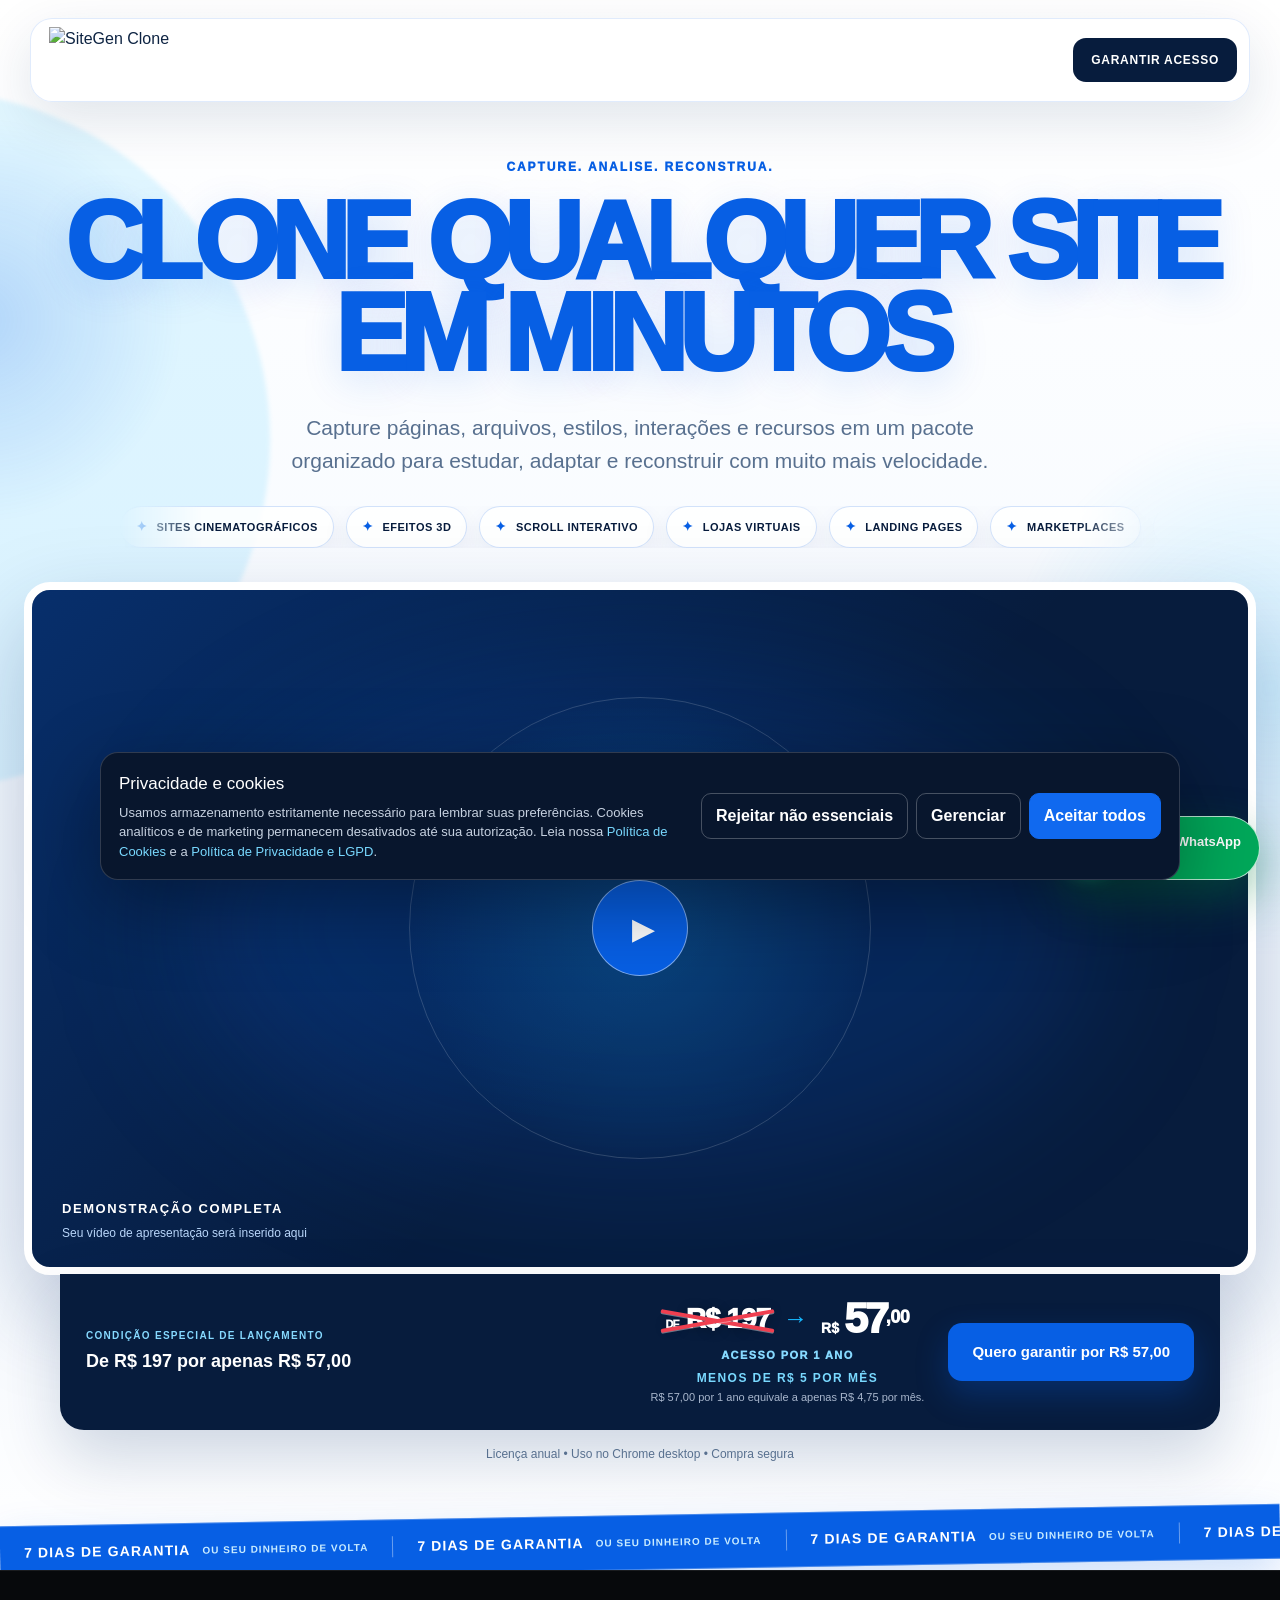
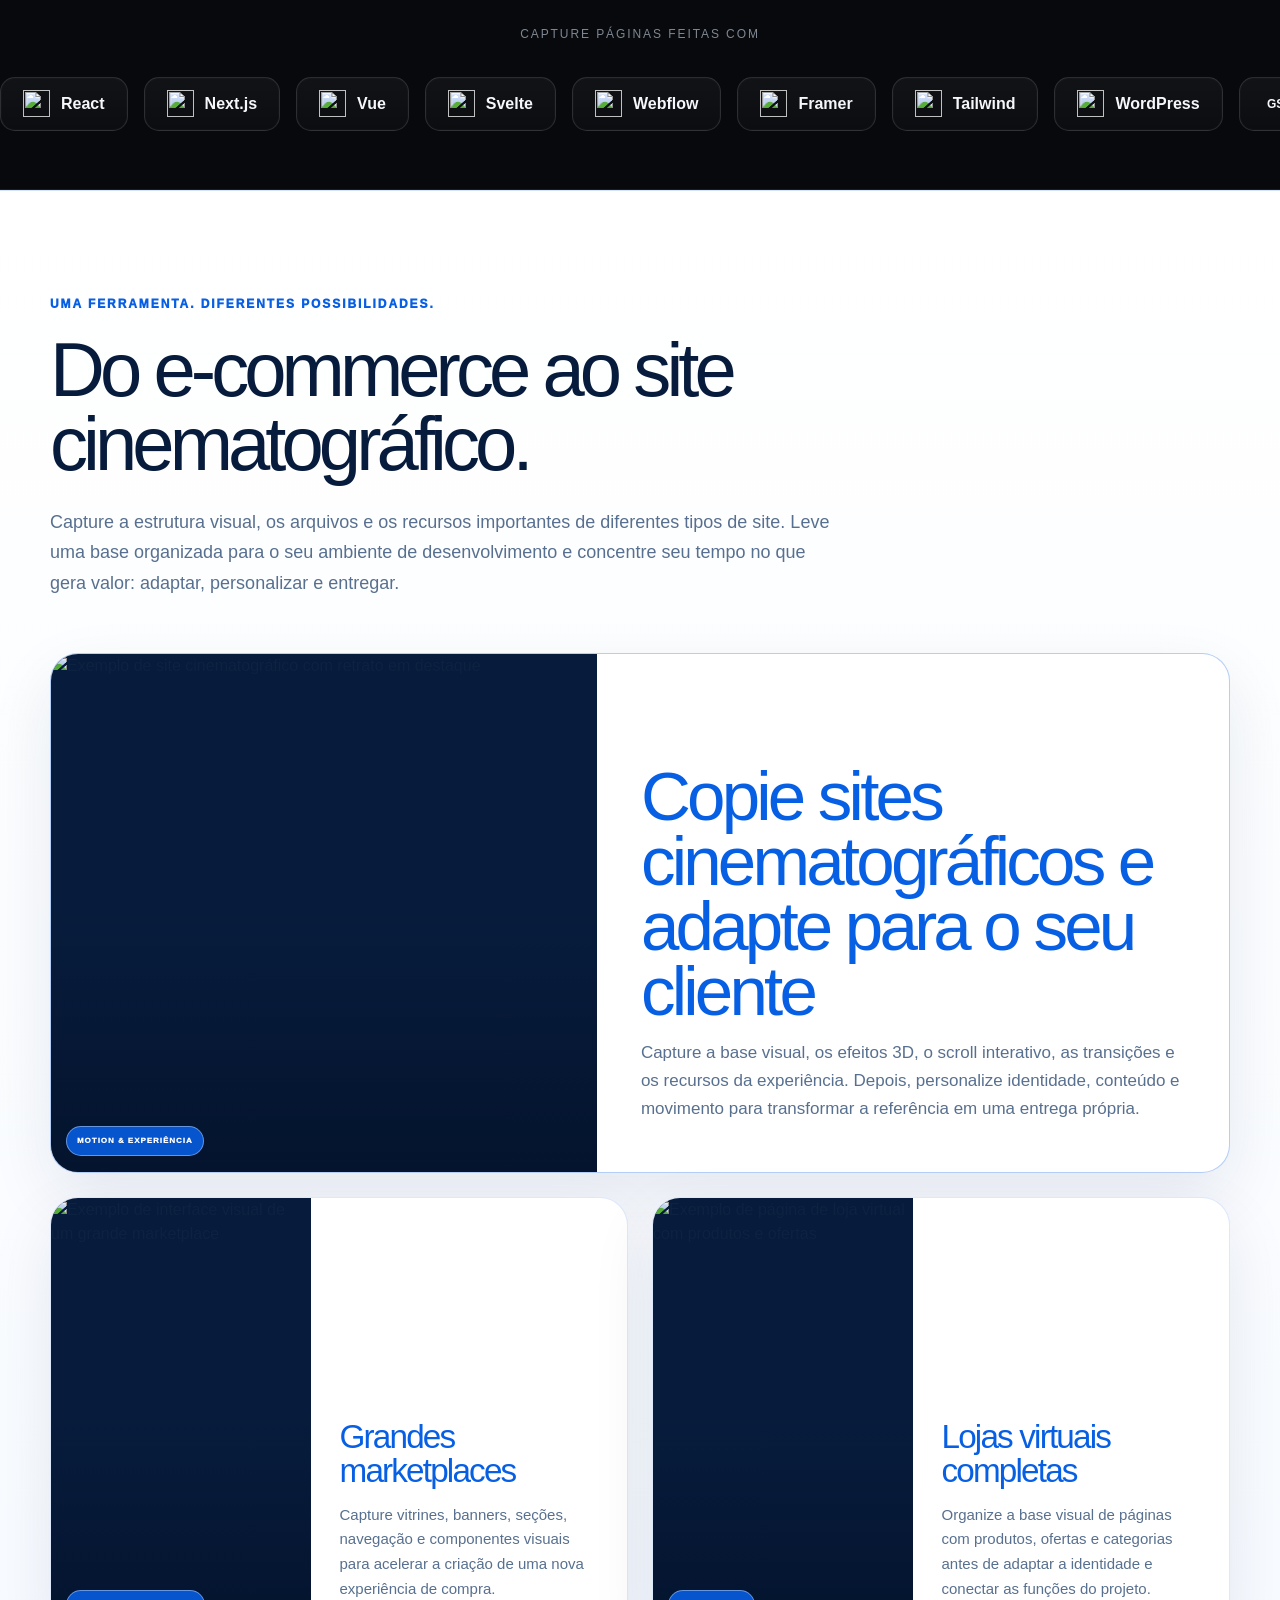
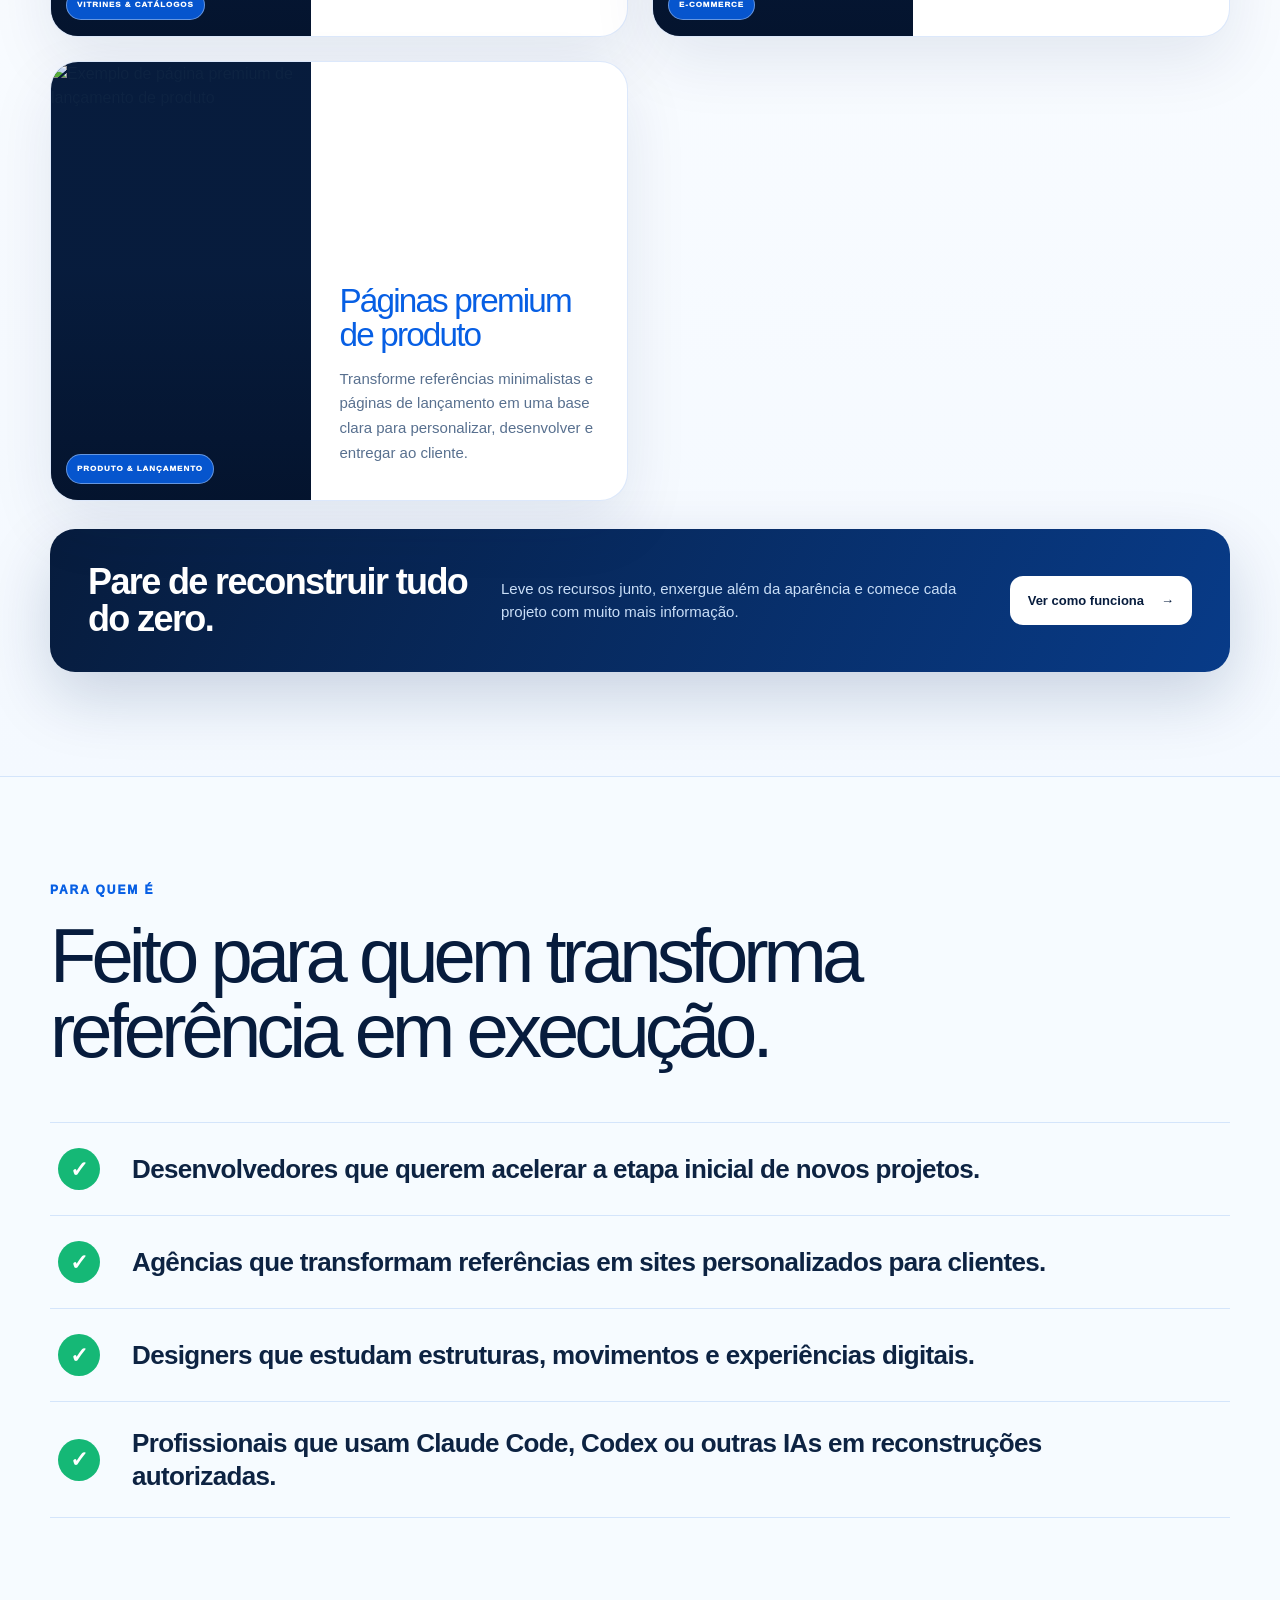
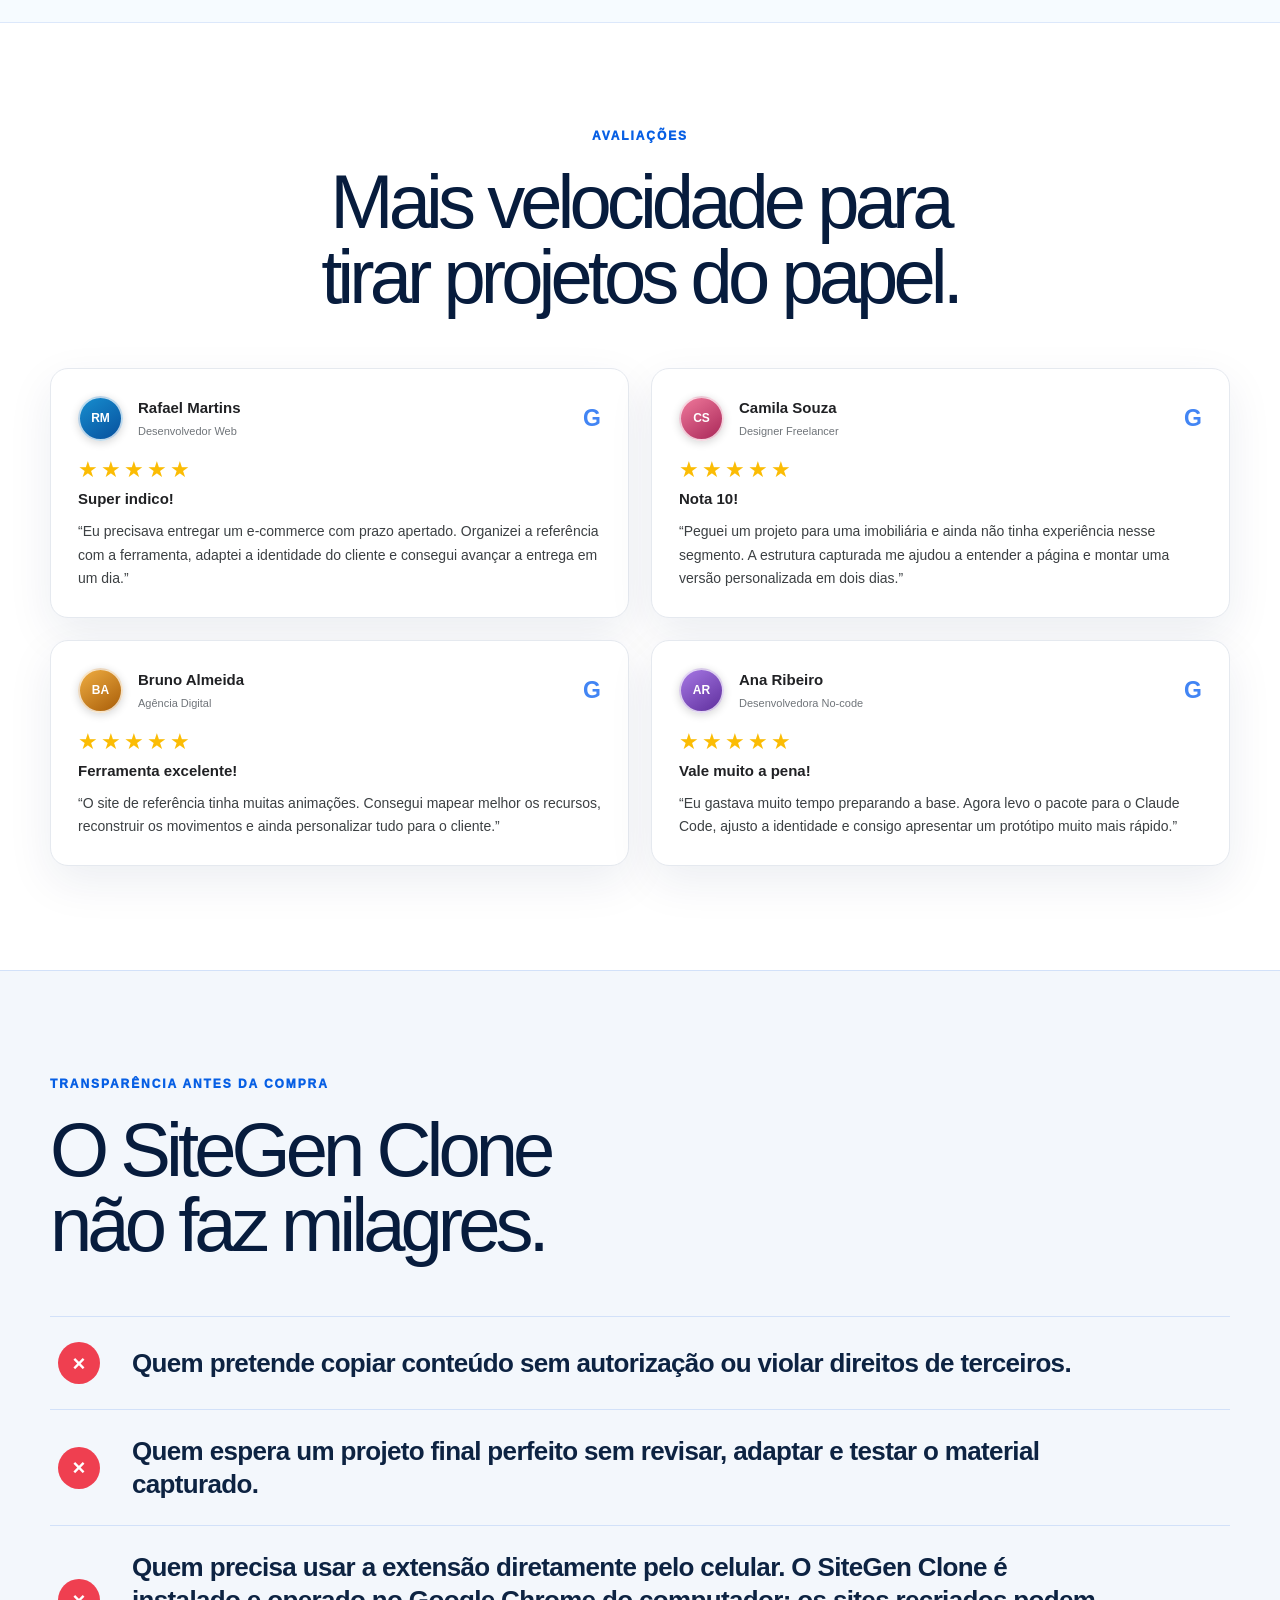
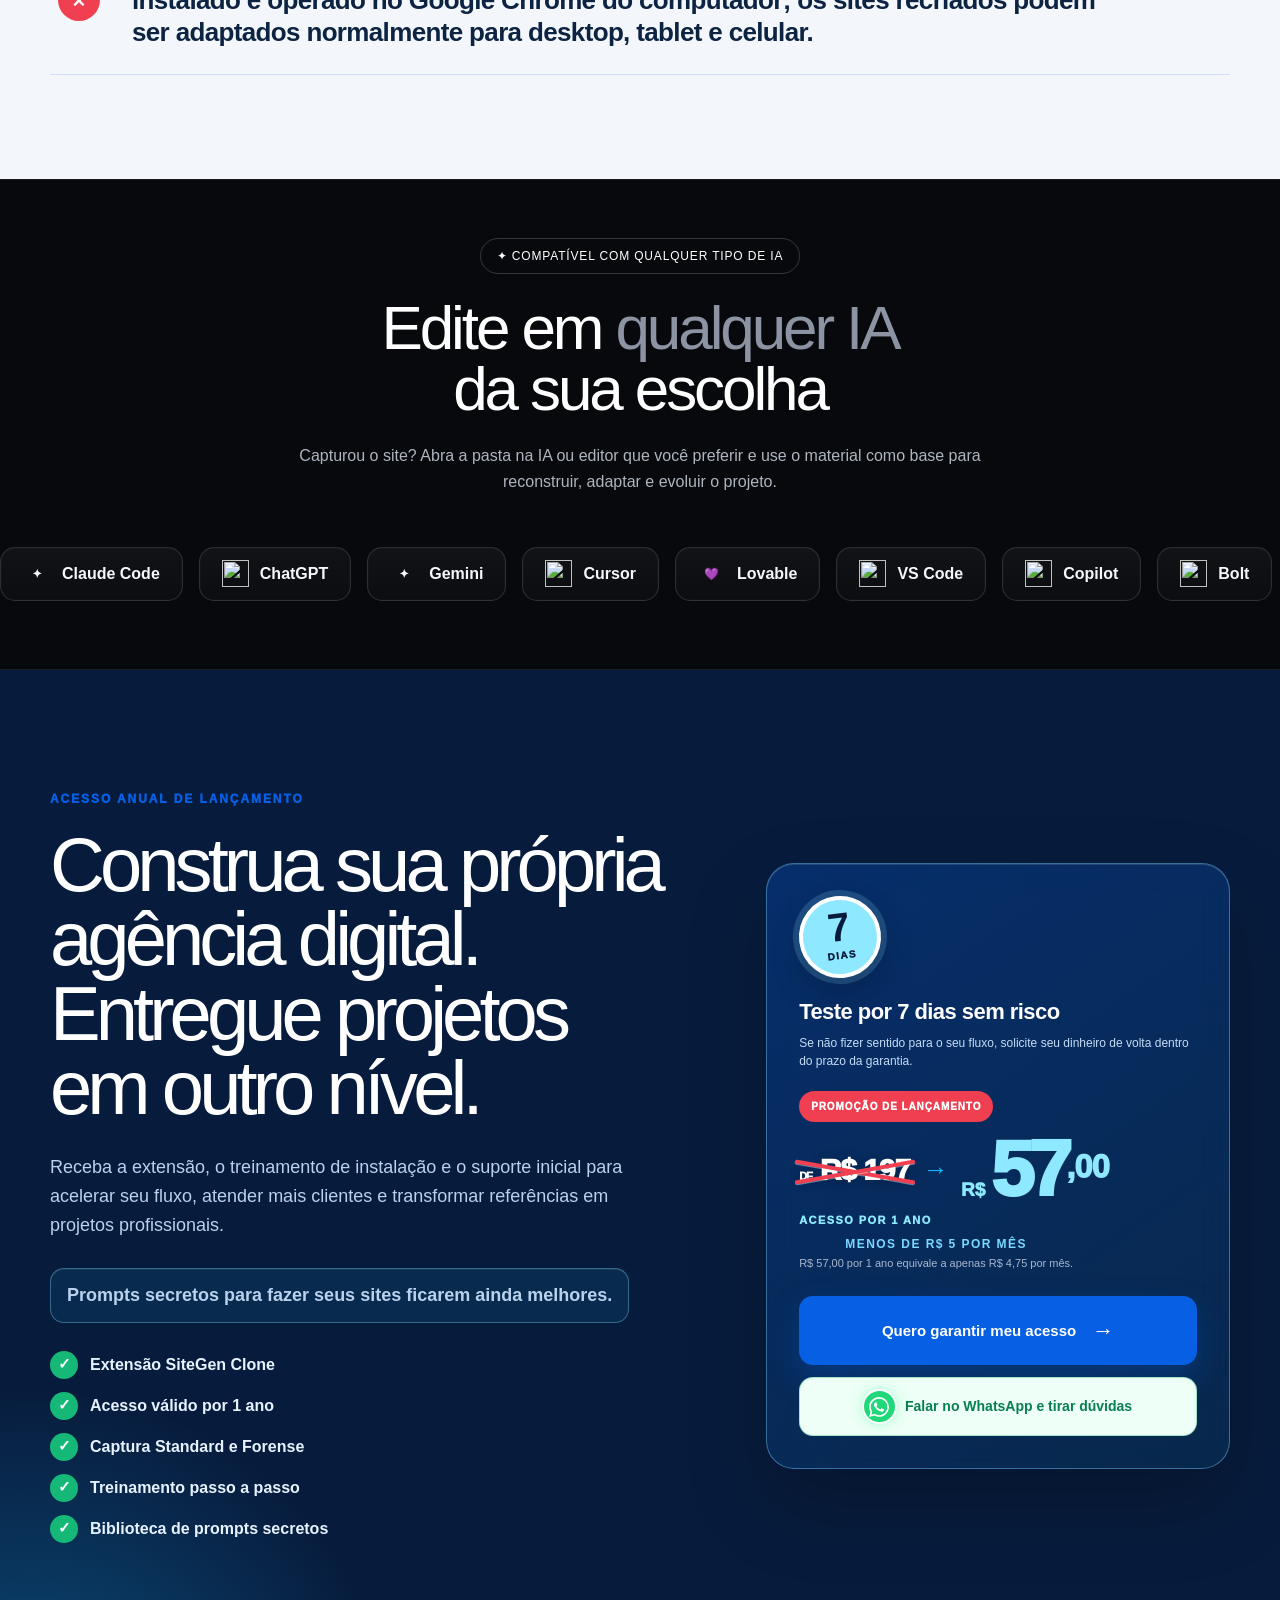
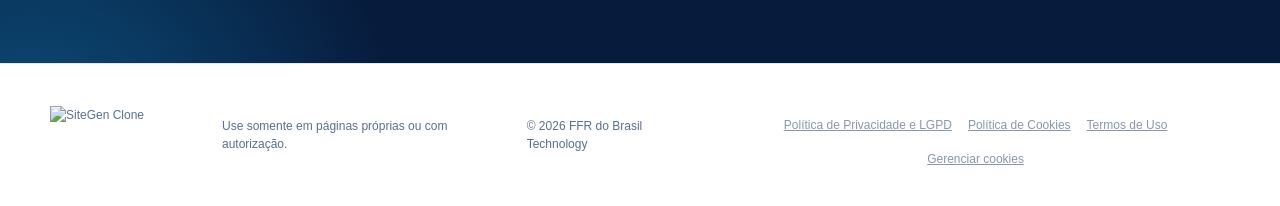
==== commit 2927a45b: "Add files via upload" ====
--- a/index.html
+++ b/index.html
@@ -1,2 +1,74 @@
 <!DOCTYPE html>
-<html lang="pt-BR" data-ffr-sitelens-static-clone="true"><head><meta http-equiv="Content-Security-Policy" content="default-src 'none'; img-src 'self' data: http: https:; style-src 'self' 'unsafe-inline' http: https:; font-src 'self' data: http: https:; media-src 'self' data: blob: http: https:; connect-src 'none'; frame-src 'none'; script-src 'none'; object-src 'none'; base-uri 'none'; form-action 'none'"><link rel="stylesheet" href="styles.css"><!-- SiteGen Clone static clone. Scripts, event handlers, forms and embedded frames are disabled. Source: https://sitegenclone.vercel.app/ --><meta charset="utf-8"><meta name="viewport" content="width=device-width, initial-scale=1"><link rel="preload" href="https://sitegenclone.vercel.app/_next/static/media/797e433ab948586e-s.p.08e28id.o-okb.woff2" as="font" crossorigin="" type="font/woff2"><link rel="preload" href="https://sitegenclone.vercel.app/_next/static/media/caa3a2e1cccd8315-s.p.09~u27dqhyhd6.woff2" as="font" crossorigin="" type="font/woff2"><link rel="preload" href="https://sitegenclone.vercel.app/brand/sitegen-clone-logo.jpg" as="image"><link rel="stylesheet" href="https://sitegenclone.vercel.app/_next/static/chunks/05q6p.3d9ir22.css" data-precedence="next"><link rel="preload" as="script" fetchpriority="low" href="https://sitegenclone.vercel.app/_next/static/chunks/15xrurgzs99gv.js"><meta name="next-size-adjust" content=""><title>SiteGen Clone — Clone qualquer site em minutos</title><meta name="description" content="Capture páginas, recursos e interações em um pacote organizado para reconstrução autorizada."><meta name="codex-preview" content="development"><link rel="shortcut icon" href="https://sitegenclone.vercel.app/favicon.svg"><link rel="icon" href="https://sitegenclone.vercel.app/favicon.svg"></head><body class="geist_a71539c9-module__T19VSG__variable geist_mono_8d43a2aa-module__8Li5zG__variable antialiased"><div hidden=""><!--$--><!--/$--></div><main><header class="topbar"><a class="brand" href="#inicio" aria-label="SiteGen Clone — início"><img class="brand-logo" src="https://sitegenclone.vercel.app/brand/sitegen-clone-logo.jpg" alt="SiteGen Clone"></a><a class="header-cta" href="#oferta">Garantir acesso</a></header><section class="hero" id="inicio"><div class="hero-orb hero-orb-one"></div><div class="hero-orb hero-orb-two"></div><p class="eyebrow reveal">Capture. Analise. Reconstrua.</p><h1 class="red-line reveal">CLONE QUALQUER SITE<br>EM MINUTOS</h1><p class="hero-copy reveal">Capture páginas, arquivos, estilos, interações e recursos em um pacote organizado para estudar, adaptar e reconstruir com muito mais velocidade.</p><div class="hero-carousel reveal" aria-label="Tipos de sites e recursos compatíveis"><div class="hero-carousel-track"><span><b aria-hidden="true">✦</b>Sites cinematográficos</span><span><b aria-hidden="true">✦</b>Efeitos 3D</span><span><b aria-hidden="true">✦</b>Scroll interativo</span><span><b aria-hidden="true">✦</b>Lojas virtuais</span><span><b aria-hidden="true">✦</b>Landing pages</span><span><b aria-hidden="true">✦</b>Marketplaces</span><span><b aria-hidden="true">✦</b>Sites cinematográficos</span><span><b aria-hidden="true">✦</b>Efeitos 3D</span><span><b aria-hidden="true">✦</b>Scroll interativo</span><span><b aria-hidden="true">✦</b>Lojas virtuais</span><span><b aria-hidden="true">✦</b>Landing pages</span><span><b aria-hidden="true">✦</b>Marketplaces</span></div></div><div class="video-shell reveal" id="video" aria-label="Espaço reservado para o vídeo principal"><div class="video-ambient"></div><button class="play" type="button" aria-label="Vídeo demonstrativo em breve"><span>▶</span></button><div class="video-label"><strong>DEMONSTRAÇÃO COMPLETA</strong><span>Seu vídeo de apresentação será inserido aqui</span></div></div><div class="launch-offer reveal"><div class="launch-copy"><span>CONDIÇÃO ESPECIAL DE LANÇAMENTO</span><strong>De R$ 197 por apenas R$ 39,90</strong></div><div class="price-block compact"><span class="launch-pill">PROMOÇÃO DE LANÇAMENTO</span><div class="price-comparison" aria-label="De 197 reais por 39 reais e 90 centavos ao ano"><span class="old-price"><small>de</small> R$ 197</span><span class="price-arrow" aria-hidden="true">→</span><span class="new-price"><small>R$</small>39<sup>,90</sup></span></div><p class="annual-label">ACESSO POR 1 ANO</p></div><a class="primary-cta" href="#oferta">Quero garantir por R$ 39,90</a></div><p class="microcopy">Licença anual • Uso no Chrome desktop • Compra segura</p><div class="guarantee-carousel" aria-label="Garantia de sete dias"><div class="guarantee-track"><span><b>7 DIAS DE GARANTIA</b><i>OU SEU DINHEIRO DE VOLTA</i></span><span><b>7 DIAS DE GARANTIA</b><i>OU SEU DINHEIRO DE VOLTA</i></span><span><b>7 DIAS DE GARANTIA</b><i>OU SEU DINHEIRO DE VOLTA</i></span><span><b>7 DIAS DE GARANTIA</b><i>OU SEU DINHEIRO DE VOLTA</i></span><span><b>7 DIAS DE GARANTIA</b><i>OU SEU DINHEIRO DE VOLTA</i></span><span><b>7 DIAS DE GARANTIA</b><i>OU SEU DINHEIRO DE VOLTA</i></span></div></div></section><section class="section problems" id="beneficios"><div class="section-heading reveal"><p class="kicker">Uma ferramenta. Diferentes possibilidades.</p><h2>Do e-commerce ao site cinematográfico.</h2><p class="showcase-intro">Capture a estrutura visual, os arquivos e os recursos importantes de diferentes tipos de site. Leve uma base organizada para o seu ambiente de desenvolvimento e concentre seu tempo no que gera valor: adaptar, personalizar e entregar.</p></div><div class="showcase-grid"><article class="showcase-card reveal showcase-featured"><div class="showcase-visual"><img src="https://sitegenclone.vercel.app/showcase/site-cinematografico.jpeg" alt="Exemplo de site cinematográfico com retrato em destaque"><span class="showcase-tag">MOTION &amp; EXPERIÊNCIA</span></div><div class="showcase-copy"><h3>Copie sites cinematográficos e adapte para o seu cliente</h3><p>Capture a base visual, os efeitos 3D, o scroll interativo, as transições e os recursos da experiência. Depois, personalize identidade, conteúdo e movimento para transformar a referência em uma entrega própria.</p></div></article><article class="showcase-card reveal "><div class="showcase-visual"><img src="https://sitegenclone.vercel.app/showcase/marketplace.jpeg" alt="Exemplo de interface visual de um grande marketplace"><span class="showcase-tag">VITRINES &amp; CATÁLOGOS</span></div><div class="showcase-copy"><h3>Grandes marketplaces</h3><p>Capture vitrines, banners, seções, navegação e componentes visuais para acelerar a criação de uma nova experiência de compra.</p></div></article><article class="showcase-card reveal "><div class="showcase-visual"><img src="https://sitegenclone.vercel.app/showcase/ecommerce.jpeg" alt="Exemplo de página de loja virtual com produtos e ofertas"><span class="showcase-tag">E-COMMERCE</span></div><div class="showcase-copy"><h3>Lojas virtuais completas</h3><p>Organize a base visual de páginas com produtos, ofertas e categorias antes de adaptar a identidade e conectar as funções do projeto.</p></div></article><article class="showcase-card reveal "><div class="showcase-visual"><img src="https://sitegenclone.vercel.app/showcase/pagina-premium.jpeg" alt="Exemplo de página premium de lançamento de produto"><span class="showcase-tag">PRODUTO &amp; LANÇAMENTO</span></div><div class="showcase-copy"><h3>Páginas premium de produto</h3><p>Transforme referências minimalistas e páginas de lançamento em uma base clara para personalizar, desenvolver e entregar ao cliente.</p></div></article></div><div class="showcase-banner reveal"><strong>Pare de reconstruir tudo do zero.</strong><p>Leve os recursos junto, enxergue além da aparência e comece cada projeto com muito mais informação.</p><a href="#video">Ver como funciona <span aria-hidden="true">→</span></a></div></section><section class="section audience" id="para-quem"><div class="section-heading reveal"><p class="kicker">Para quem é</p><h2>Feito para quem transforma<br>referência em execução.</h2></div><div class="feature-list reveal"><div class="feature-row"><span class="check" aria-hidden="true">✓</span><p>Desenvolvedores que querem acelerar a etapa inicial de novos projetos.</p></div><div class="feature-row"><span class="check" aria-hidden="true">✓</span><p>Agências que transformam referências em sites personalizados para clientes.</p></div><div class="feature-row"><span class="check" aria-hidden="true">✓</span><p>Designers que estudam estruturas, movimentos e experiências digitais.</p></div><div class="feature-row"><span class="check" aria-hidden="true">✓</span><p>Profissionais que usam Claude Code, Codex ou outras IAs em reconstruções autorizadas.</p></div></div></section><section class="section scenarios" aria-labelledby="scenarios-title"><div class="section-heading centered reveal"><p class="kicker">Avaliações</p><h2 id="scenarios-title">Mais velocidade para<br>tirar projetos do papel.</h2></div><div class="review-grid"><article class="google-review reveal"><div class="review-topline"><span class="message-avatar avatar-blue">RM</span><div><strong>Rafael Martins</strong><small>Desenvolvedor Web</small></div><span class="google-g" aria-label="Google">G</span></div><div class="review-stars" aria-label="5 de 5 estrelas">★★★★★</div><strong class="review-highlight">Super indico!</strong><p>“<!-- -->Eu precisava entregar um e-commerce com prazo apertado. Organizei a referência com a ferramenta, adaptei a identidade do cliente e consegui avançar a entrega em um dia.<!-- -->”</p></article><article class="google-review reveal"><div class="review-topline"><span class="message-avatar avatar-rose">CS</span><div><strong>Camila Souza</strong><small>Designer Freelancer</small></div><span class="google-g" aria-label="Google">G</span></div><div class="review-stars" aria-label="5 de 5 estrelas">★★★★★</div><strong class="review-highlight">Nota 10!</strong><p>“<!-- -->Peguei um projeto para uma imobiliária e ainda não tinha experiência nesse segmento. A estrutura capturada me ajudou a entender a página e montar uma versão personalizada em dois dias.<!-- -->”</p></article><article class="google-review reveal"><div class="review-topline"><span class="message-avatar avatar-amber">BA</span><div><strong>Bruno Almeida</strong><small>Agência Digital</small></div><span class="google-g" aria-label="Google">G</span></div><div class="review-stars" aria-label="5 de 5 estrelas">★★★★★</div><strong class="review-highlight">Ferramenta excelente!</strong><p>“<!-- -->O site de referência tinha muitas animações. Consegui mapear melhor os recursos, reconstruir os movimentos e ainda personalizar tudo para o cliente.<!-- -->”</p></article><article class="google-review reveal"><div class="review-topline"><span class="message-avatar avatar-violet">AR</span><div><strong>Ana Ribeiro</strong><small>Desenvolvedora No-code</small></div><span class="google-g" aria-label="Google">G</span></div><div class="review-stars" aria-label="5 de 5 estrelas">★★★★★</div><strong class="review-highlight">Vale muito a pena!</strong><p>“<!-- -->Eu gastava muito tempo preparando a base. Agora levo o pacote para o Claude Code, ajusto a identidade e consigo apresentar um protótipo muito mais rápido.<!-- -->”</p></article></div></section><section class="section not-for" id="nao-e-para"><div class="section-heading reveal"><p class="kicker">Transparência antes da compra</p><h2>O SiteGen Clone<br>não faz milagres.</h2></div><div class="feature-list negative reveal"><div class="feature-row"><span class="cross" aria-hidden="true">×</span><p>Quem pretende copiar conteúdo sem autorização ou violar direitos de terceiros.</p></div><div class="feature-row"><span class="cross" aria-hidden="true">×</span><p>Quem espera um projeto final perfeito sem revisar, adaptar e testar o material capturado.</p></div><div class="feature-row"><span class="cross" aria-hidden="true">×</span><p>Quem precisa usar a extensão diretamente pelo celular. O SiteGen Clone é instalado e operado no Google Chrome do computador; os sites recriados podem ser adaptados normalmente para desktop, tablet e celular.</p></div></div></section><section class="offer" id="oferta"><div class="offer-glow"></div><div class="offer-copy reveal"><p class="kicker">Acesso anual de lançamento</p><h2>Construa sua própria agência digital.<br>Entregue projetos em outro nível.</h2><p>Receba a extensão, o treinamento de instalação e o suporte inicial para acelerar seu fluxo, atender mais clientes e transformar referências em projetos profissionais.</p><p class="secret-prompts">Prompts secretos para fazer seus sites ficarem ainda melhores.</p><ul><li><span class="check" aria-hidden="true">✓</span> Extensão SiteGen Clone</li><li><span class="check" aria-hidden="true">✓</span> Acesso válido por 1 ano</li><li><span class="check" aria-hidden="true">✓</span> Captura Standard e Forense</li><li><span class="check" aria-hidden="true">✓</span> Treinamento passo a passo</li><li><span class="check" aria-hidden="true">✓</span> Biblioteca de prompts secretos</li></ul></div><div class="offer-panel reveal"><div class="guarantee-seal" aria-hidden="true"><strong>7</strong><span>DIAS</span></div><div class="guarantee-copy"><strong>Teste por 7 dias sem risco</strong><span>Se não fizer sentido para o seu fluxo, solicite seu dinheiro de volta dentro do prazo da garantia.</span></div><div class="price-block"><span class="launch-pill">PROMOÇÃO DE LANÇAMENTO</span><div class="price-comparison" aria-label="De 197 reais por 39 reais e 90 centavos ao ano"><span class="old-price"><small>de</small> R$ 197</span><span class="price-arrow" aria-hidden="true">→</span><span class="new-price"><small>R$</small>39<sup>,90</sup></span></div><p class="annual-label">ACESSO POR 1 ANO</p></div><a class="buy-button" href="#video">Quero garantir meu acesso <span>→</span></a><a class="whatsapp-secondary" href="https://wa.me/?text=Ol%C3%A1%2C%20quero%20tirar%20uma%20d%C3%BAvida%20sobre%20o%20SiteGen%20Clone." target="_blank" rel="noreferrer"><span class="whatsapp-icon" aria-hidden="true"><svg class="whatsapp-logo" viewBox="0 0 24 24" role="img"><path fill="currentColor" d="M17.472 14.382c-.297-.149-1.758-.867-2.03-.967-.273-.099-.471-.148-.67.15-.197.297-.767.966-.94 1.164-.173.199-.347.223-.644.075-.297-.15-1.255-.463-2.39-1.475-.883-.788-1.48-1.761-1.653-2.059-.173-.297-.018-.458.13-.606.134-.133.298-.347.446-.521.149-.173.198-.297.298-.495.099-.198.05-.372-.025-.521-.075-.149-.669-1.612-.916-2.207-.242-.579-.487-.5-.669-.51-.173-.008-.371-.01-.57-.01-.198 0-.52.074-.792.372-.272.297-1.04 1.016-1.04 2.479s1.065 2.875 1.213 3.074c.149.198 2.095 3.2 5.076 4.487.709.306 1.262.489 1.693.625.712.227 1.36.195 1.871.118.571-.085 1.758-.719 2.006-1.413.248-.695.248-1.29.173-1.414-.074-.124-.272-.198-.57-.347m-5.421 7.403h-.004a9.87 9.87 0 0 1-5.031-1.378l-.361-.214-3.741.982.998-3.648-.235-.374a9.86 9.86 0 0 1-1.51-5.26c.001-5.45 4.436-9.884 9.888-9.884 2.64 0 5.122 1.03 6.988 2.898a9.825 9.825 0 0 1 2.893 6.994c-.003 5.45-4.437 9.884-9.884 9.884m8.413-18.297A11.815 11.815 0 0 0 12.05 0C5.495 0 .16 5.335.157 11.892c0 2.096.547 4.142 1.588 5.945L.057 24l6.305-1.654a11.88 11.88 0 0 0 5.683 1.448h.005c6.554 0 11.89-5.335 11.893-11.893a11.821 11.821 0 0 0-3.48-8.413Z"></path></svg></span> Falar no WhatsApp e tirar dúvidas</a></div></section><a class="whatsapp-float" href="https://wa.me/?text=Ol%C3%A1%2C%20quero%20tirar%20uma%20d%C3%BAvida%20sobre%20o%20SiteGen%20Clone." target="_blank" rel="noreferrer" aria-label="Falar no WhatsApp para tirar dúvidas sobre o SiteGen Clone"><span class="whatsapp-icon" aria-hidden="true"><svg class="whatsapp-logo" viewBox="0 0 24 24" role="img"><path fill="currentColor" d="M17.472 14.382c-.297-.149-1.758-.867-2.03-.967-.273-.099-.471-.148-.67.15-.197.297-.767.966-.94 1.164-.173.199-.347.223-.644.075-.297-.15-1.255-.463-2.39-1.475-.883-.788-1.48-1.761-1.653-2.059-.173-.297-.018-.458.13-.606.134-.133.298-.347.446-.521.149-.173.198-.297.298-.495.099-.198.05-.372-.025-.521-.075-.149-.669-1.612-.916-2.207-.242-.579-.487-.5-.669-.51-.173-.008-.371-.01-.57-.01-.198 0-.52.074-.792.372-.272.297-1.04 1.016-1.04 2.479s1.065 2.875 1.213 3.074c.149.198 2.095 3.2 5.076 4.487.709.306 1.262.489 1.693.625.712.227 1.36.195 1.871.118.571-.085 1.758-.719 2.006-1.413.248-.695.248-1.29.173-1.414-.074-.124-.272-.198-.57-.347m-5.421 7.403h-.004a9.87 9.87 0 0 1-5.031-1.378l-.361-.214-3.741.982.998-3.648-.235-.374a9.86 9.86 0 0 1-1.51-5.26c.001-5.45 4.436-9.884 9.888-9.884 2.64 0 5.122 1.03 6.988 2.898a9.825 9.825 0 0 1 2.893 6.994c-.003 5.45-4.437 9.884-9.884 9.884m8.413-18.297A11.815 11.815 0 0 0 12.05 0C5.495 0 .16 5.335.157 11.892c0 2.096.547 4.142 1.588 5.945L.057 24l6.305-1.654a11.88 11.88 0 0 0 5.683 1.448h.005c6.554 0 11.89-5.335 11.893-11.893a11.821 11.821 0 0 0-3.48-8.413Z"></path></svg></span><span class="whatsapp-text"><strong>Falar no WhatsApp</strong><small>Tirar dúvidas</small></span></a><footer><a class="brand footer-brand" href="#inicio" aria-label="SiteGen Clone — início"><img class="brand-logo" src="https://sitegenclone.vercel.app/brand/sitegen-clone-logo.jpg" alt="SiteGen Clone"></a><p>Use somente em páginas próprias ou com autorização.</p><span>© 2026 FFR do Brasil Technology</span></footer></main><!--$--><!--/$--><next-route-announcer style="position: absolute;"><template shadowrootmode="open"><div aria-live="assertive" id="__next-route-announcer__" role="alert" style="position: absolute; border: 0px; height: 1px; margin: -1px; padding: 0px; width: 1px; clip: rect(0px, 0px, 0px, 0px); overflow: hidden; white-space: nowrap; overflow-wrap: normal;"></div></template></next-route-announcer></body></html>+<html lang="pt-BR" data-ffr-sitelens-static-clone="true"><head><meta http-equiv="Content-Security-Policy" content="default-src 'none'; img-src 'self' data: http: https:; style-src 'self' 'unsafe-inline' http: https:; font-src 'self' data: http: https:; media-src 'self' data: blob: http: https:; connect-src 'none'; frame-src 'none'; script-src 'self'; object-src 'none'; base-uri 'none'; form-action 'none'"><link rel="stylesheet" href="styles.css"><!-- SiteGen Clone static clone. Scripts, event handlers, forms and embedded frames are disabled. Source: https://sitegenclone.vercel.app/ --><meta charset="utf-8"><meta name="viewport" content="width=device-width, initial-scale=1"><link rel="preload" href="https://sitegenclone.vercel.app/_next/static/media/797e433ab948586e-s.p.08e28id.o-okb.woff2" as="font" crossorigin="" type="font/woff2"><link rel="preload" href="https://sitegenclone.vercel.app/_next/static/media/caa3a2e1cccd8315-s.p.09~u27dqhyhd6.woff2" as="font" crossorigin="" type="font/woff2"><link rel="preload" href="https://sitegenclone.vercel.app/brand/sitegen-clone-logo.jpg" as="image"><link rel="stylesheet" href="https://sitegenclone.vercel.app/_next/static/chunks/05q6p.3d9ir22.css" data-precedence="next"><link rel="preload" as="script" fetchpriority="low" href="https://sitegenclone.vercel.app/_next/static/chunks/15xrurgzs99gv.js"><meta name="next-size-adjust" content=""><title>SiteGen Clone — Clone qualquer site em minutos</title><meta name="description" content="Capture páginas, recursos e interações em um pacote organizado para reconstrução autorizada."><meta name="codex-preview" content="development"><link rel="shortcut icon" href="https://sitegenclone.vercel.app/favicon.svg"><link rel="icon" href="https://sitegenclone.vercel.app/favicon.svg"></head><body class="geist_a71539c9-module__T19VSG__variable geist_mono_8d43a2aa-module__8Li5zG__variable antialiased"><div hidden=""><!--$--><!--/$--></div><main><header class="topbar"><a class="brand" href="#inicio" aria-label="SiteGen Clone — início"><img class="brand-logo" src="https://sitegenclone.vercel.app/brand/sitegen-clone-logo.jpg" alt="SiteGen Clone"></a><a class="header-cta" href="#oferta">Garantir acesso</a></header><section class="hero" id="inicio"><div class="hero-orb hero-orb-one"></div><div class="hero-orb hero-orb-two"></div><p class="eyebrow reveal">Capture. Analise. Reconstrua.</p><h1 class="red-line reveal">CLONE QUALQUER SITE<br>EM MINUTOS</h1><p class="hero-copy reveal">Capture páginas, arquivos, estilos, interações e recursos em um pacote organizado para estudar, adaptar e reconstruir com muito mais velocidade.</p><div class="hero-carousel reveal" aria-label="Tipos de sites e recursos compatíveis"><div class="hero-carousel-track"><span><b aria-hidden="true">✦</b>Sites cinematográficos</span><span><b aria-hidden="true">✦</b>Efeitos 3D</span><span><b aria-hidden="true">✦</b>Scroll interativo</span><span><b aria-hidden="true">✦</b>Lojas virtuais</span><span><b aria-hidden="true">✦</b>Landing pages</span><span><b aria-hidden="true">✦</b>Marketplaces</span><span><b aria-hidden="true">✦</b>Sites cinematográficos</span><span><b aria-hidden="true">✦</b>Efeitos 3D</span><span><b aria-hidden="true">✦</b>Scroll interativo</span><span><b aria-hidden="true">✦</b>Lojas virtuais</span><span><b aria-hidden="true">✦</b>Landing pages</span><span><b aria-hidden="true">✦</b>Marketplaces</span></div></div><div class="video-shell reveal" id="video" aria-label="Espaço reservado para o vídeo principal"><div class="video-ambient"></div><button class="play" type="button" aria-label="Vídeo demonstrativo em breve"><span>▶</span></button><div class="video-label"><strong>DEMONSTRAÇÃO COMPLETA</strong><span>Seu vídeo de apresentação será inserido aqui</span></div></div><div class="launch-offer reveal"><div class="launch-copy"><span>CONDIÇÃO ESPECIAL DE LANÇAMENTO</span><strong>De R$ 197 por apenas R$ 57,00</strong></div><div class="price-block compact"><span class="launch-pill">PROMOÇÃO DE LANÇAMENTO</span><div class="price-comparison" aria-label="De 197 reais por 57 reais ao ano"><span class="old-price"><small>de</small> R$ 197</span><span class="price-arrow" aria-hidden="true">→</span><span class="new-price"><small>R$</small>57<sup>,00</sup></span></div><p class="annual-label">ACESSO POR 1 ANO</p><p class="monthly-equivalent"><strong>MENOS DE R$ 5 POR MÊS</strong><span>R$ 57,00 por 1 ano equivale a apenas R$ 4,75 por mês.</span></p></div><a class="primary-cta" href="#oferta">Quero garantir por R$ 57,00</a></div><p class="microcopy">Licença anual • Uso no Chrome desktop • Compra segura</p><div class="guarantee-carousel" aria-label="Garantia de sete dias"><div class="guarantee-track"><span><b>7 DIAS DE GARANTIA</b><i>OU SEU DINHEIRO DE VOLTA</i></span><span><b>7 DIAS DE GARANTIA</b><i>OU SEU DINHEIRO DE VOLTA</i></span><span><b>7 DIAS DE GARANTIA</b><i>OU SEU DINHEIRO DE VOLTA</i></span><span><b>7 DIAS DE GARANTIA</b><i>OU SEU DINHEIRO DE VOLTA</i></span><span><b>7 DIAS DE GARANTIA</b><i>OU SEU DINHEIRO DE VOLTA</i></span><span><b>7 DIAS DE GARANTIA</b><i>OU SEU DINHEIRO DE VOLTA</i></span></div></div></section>
+<section class="sg-compat sg-tech" aria-label="Tecnologias de páginas que podem ser capturadas">
+  <p class="sg-overline">CAPTURE PÁGINAS FEITAS COM</p>
+  <div class="sg-marquee" aria-hidden="false">
+    <div class="sg-marquee-track">
+      <span class="sg-chip"><img src="https://cdn.simpleicons.org/react/61DAFB" alt="">React</span>
+      <span class="sg-chip"><img src="https://cdn.simpleicons.org/nextdotjs/FFFFFF" alt="">Next.js</span>
+      <span class="sg-chip"><img src="https://cdn.simpleicons.org/vuedotjs/4FC08D" alt="">Vue</span>
+      <span class="sg-chip"><img src="https://cdn.simpleicons.org/svelte/FF3E00" alt="">Svelte</span>
+      <span class="sg-chip"><img src="https://cdn.simpleicons.org/webflow/4353FF" alt="">Webflow</span>
+      <span class="sg-chip"><img src="https://cdn.simpleicons.org/framer/FFFFFF" alt="">Framer</span>
+      <span class="sg-chip"><img src="https://cdn.simpleicons.org/tailwindcss/06B6D4" alt="">Tailwind</span>
+      <span class="sg-chip"><img src="https://cdn.simpleicons.org/wordpress/21759B" alt="">WordPress</span>
+      <span class="sg-chip"><span class="sg-symbol">GS</span>GSAP</span>
+      <span class="sg-chip"><img src="https://cdn.simpleicons.org/astro/FFFFFF" alt="">Astro</span>
+      <span class="sg-chip"><img src="https://cdn.simpleicons.org/html5/E34F26" alt="">HTML5</span>
+      <span class="sg-chip"><img src="https://cdn.simpleicons.org/css/663399" alt="">CSS</span>
+      <span class="sg-chip"><img src="https://cdn.simpleicons.org/javascript/F7DF1E" alt="">JavaScript</span>
+      <span class="sg-chip"><img src="https://cdn.simpleicons.org/threedotjs/FFFFFF" alt="">Three.js</span>
+
+      <span class="sg-chip"><img src="https://cdn.simpleicons.org/react/61DAFB" alt="">React</span>
+      <span class="sg-chip"><img src="https://cdn.simpleicons.org/nextdotjs/FFFFFF" alt="">Next.js</span>
+      <span class="sg-chip"><img src="https://cdn.simpleicons.org/vuedotjs/4FC08D" alt="">Vue</span>
+      <span class="sg-chip"><img src="https://cdn.simpleicons.org/svelte/FF3E00" alt="">Svelte</span>
+      <span class="sg-chip"><img src="https://cdn.simpleicons.org/webflow/4353FF" alt="">Webflow</span>
+      <span class="sg-chip"><img src="https://cdn.simpleicons.org/framer/FFFFFF" alt="">Framer</span>
+      <span class="sg-chip"><img src="https://cdn.simpleicons.org/tailwindcss/06B6D4" alt="">Tailwind</span>
+      <span class="sg-chip"><img src="https://cdn.simpleicons.org/wordpress/21759B" alt="">WordPress</span>
+      <span class="sg-chip"><span class="sg-symbol">GS</span>GSAP</span>
+      <span class="sg-chip"><img src="https://cdn.simpleicons.org/astro/FFFFFF" alt="">Astro</span>
+      <span class="sg-chip"><img src="https://cdn.simpleicons.org/html5/E34F26" alt="">HTML5</span>
+      <span class="sg-chip"><img src="https://cdn.simpleicons.org/css/663399" alt="">CSS</span>
+      <span class="sg-chip"><img src="https://cdn.simpleicons.org/javascript/F7DF1E" alt="">JavaScript</span>
+      <span class="sg-chip"><img src="https://cdn.simpleicons.org/threedotjs/FFFFFF" alt="">Three.js</span>
+    </div>
+  </div>
+</section>
+<section class="section problems" id="beneficios"><div class="section-heading reveal"><p class="kicker">Uma ferramenta. Diferentes possibilidades.</p><h2>Do e-commerce ao site cinematográfico.</h2><p class="showcase-intro">Capture a estrutura visual, os arquivos e os recursos importantes de diferentes tipos de site. Leve uma base organizada para o seu ambiente de desenvolvimento e concentre seu tempo no que gera valor: adaptar, personalizar e entregar.</p></div><div class="showcase-grid"><article class="showcase-card reveal showcase-featured"><div class="showcase-visual"><img src="https://sitegenclone.vercel.app/showcase/site-cinematografico.jpeg" alt="Exemplo de site cinematográfico com retrato em destaque"><span class="showcase-tag">MOTION &amp; EXPERIÊNCIA</span></div><div class="showcase-copy"><h3>Copie sites cinematográficos e adapte para o seu cliente</h3><p>Capture a base visual, os efeitos 3D, o scroll interativo, as transições e os recursos da experiência. Depois, personalize identidade, conteúdo e movimento para transformar a referência em uma entrega própria.</p></div></article><article class="showcase-card reveal "><div class="showcase-visual"><img src="https://sitegenclone.vercel.app/showcase/marketplace.jpeg" alt="Exemplo de interface visual de um grande marketplace"><span class="showcase-tag">VITRINES &amp; CATÁLOGOS</span></div><div class="showcase-copy"><h3>Grandes marketplaces</h3><p>Capture vitrines, banners, seções, navegação e componentes visuais para acelerar a criação de uma nova experiência de compra.</p></div></article><article class="showcase-card reveal "><div class="showcase-visual"><img src="https://sitegenclone.vercel.app/showcase/ecommerce.jpeg" alt="Exemplo de página de loja virtual com produtos e ofertas"><span class="showcase-tag">E-COMMERCE</span></div><div class="showcase-copy"><h3>Lojas virtuais completas</h3><p>Organize a base visual de páginas com produtos, ofertas e categorias antes de adaptar a identidade e conectar as funções do projeto.</p></div></article><article class="showcase-card reveal "><div class="showcase-visual"><img src="https://sitegenclone.vercel.app/showcase/pagina-premium.jpeg" alt="Exemplo de página premium de lançamento de produto"><span class="showcase-tag">PRODUTO &amp; LANÇAMENTO</span></div><div class="showcase-copy"><h3>Páginas premium de produto</h3><p>Transforme referências minimalistas e páginas de lançamento em uma base clara para personalizar, desenvolver e entregar ao cliente.</p></div></article></div><div class="showcase-banner reveal"><strong>Pare de reconstruir tudo do zero.</strong><p>Leve os recursos junto, enxergue além da aparência e comece cada projeto com muito mais informação.</p><a href="#video">Ver como funciona <span aria-hidden="true">→</span></a></div></section><section class="section audience" id="para-quem"><div class="section-heading reveal"><p class="kicker">Para quem é</p><h2>Feito para quem transforma<br>referência em execução.</h2></div><div class="feature-list reveal"><div class="feature-row"><span class="check" aria-hidden="true">✓</span><p>Desenvolvedores que querem acelerar a etapa inicial de novos projetos.</p></div><div class="feature-row"><span class="check" aria-hidden="true">✓</span><p>Agências que transformam referências em sites personalizados para clientes.</p></div><div class="feature-row"><span class="check" aria-hidden="true">✓</span><p>Designers que estudam estruturas, movimentos e experiências digitais.</p></div><div class="feature-row"><span class="check" aria-hidden="true">✓</span><p>Profissionais que usam Claude Code, Codex ou outras IAs em reconstruções autorizadas.</p></div></div></section><section class="section scenarios" aria-labelledby="scenarios-title"><div class="section-heading centered reveal"><p class="kicker">Avaliações</p><h2 id="scenarios-title">Mais velocidade para<br>tirar projetos do papel.</h2></div><div class="review-grid"><article class="google-review reveal"><div class="review-topline"><span class="message-avatar avatar-blue">RM</span><div><strong>Rafael Martins</strong><small>Desenvolvedor Web</small></div><span class="google-g" aria-label="Google">G</span></div><div class="review-stars" aria-label="5 de 5 estrelas">★★★★★</div><strong class="review-highlight">Super indico!</strong><p>“<!-- -->Eu precisava entregar um e-commerce com prazo apertado. Organizei a referência com a ferramenta, adaptei a identidade do cliente e consegui avançar a entrega em um dia.<!-- -->”</p></article><article class="google-review reveal"><div class="review-topline"><span class="message-avatar avatar-rose">CS</span><div><strong>Camila Souza</strong><small>Designer Freelancer</small></div><span class="google-g" aria-label="Google">G</span></div><div class="review-stars" aria-label="5 de 5 estrelas">★★★★★</div><strong class="review-highlight">Nota 10!</strong><p>“<!-- -->Peguei um projeto para uma imobiliária e ainda não tinha experiência nesse segmento. A estrutura capturada me ajudou a entender a página e montar uma versão personalizada em dois dias.<!-- -->”</p></article><article class="google-review reveal"><div class="review-topline"><span class="message-avatar avatar-amber">BA</span><div><strong>Bruno Almeida</strong><small>Agência Digital</small></div><span class="google-g" aria-label="Google">G</span></div><div class="review-stars" aria-label="5 de 5 estrelas">★★★★★</div><strong class="review-highlight">Ferramenta excelente!</strong><p>“<!-- -->O site de referência tinha muitas animações. Consegui mapear melhor os recursos, reconstruir os movimentos e ainda personalizar tudo para o cliente.<!-- -->”</p></article><article class="google-review reveal"><div class="review-topline"><span class="message-avatar avatar-violet">AR</span><div><strong>Ana Ribeiro</strong><small>Desenvolvedora No-code</small></div><span class="google-g" aria-label="Google">G</span></div><div class="review-stars" aria-label="5 de 5 estrelas">★★★★★</div><strong class="review-highlight">Vale muito a pena!</strong><p>“<!-- -->Eu gastava muito tempo preparando a base. Agora levo o pacote para o Claude Code, ajusto a identidade e consigo apresentar um protótipo muito mais rápido.<!-- -->”</p></article></div></section><section class="section not-for" id="nao-e-para"><div class="section-heading reveal"><p class="kicker">Transparência antes da compra</p><h2>O SiteGen Clone<br>não faz milagres.</h2></div><div class="feature-list negative reveal"><div class="feature-row"><span class="cross" aria-hidden="true">×</span><p>Quem pretende copiar conteúdo sem autorização ou violar direitos de terceiros.</p></div><div class="feature-row"><span class="cross" aria-hidden="true">×</span><p>Quem espera um projeto final perfeito sem revisar, adaptar e testar o material capturado.</p></div><div class="feature-row"><span class="cross" aria-hidden="true">×</span><p>Quem precisa usar a extensão diretamente pelo celular. O SiteGen Clone é instalado e operado no Google Chrome do computador; os sites recriados podem ser adaptados normalmente para desktop, tablet e celular.</p></div></div></section>
+<section class="sg-compat sg-ai" aria-label="IAs e editores compatíveis">
+  <div class="sg-ai-head">
+    <p class="sg-badge">✦ COMPATÍVEL COM QUALQUER TIPO DE IA</p>
+    <h2>Edite em <span>qualquer IA</span><br>da sua escolha</h2>
+    <p>Capturou o site? Abra a pasta na IA ou editor que você preferir e use o material como base para reconstruir, adaptar e evoluir o projeto.</p>
+  </div>
+  <div class="sg-marquee">
+    <div class="sg-marquee-track sg-reverse">
+      <span class="sg-chip"><span class="sg-emoji">✦</span>Claude Code</span>
+      <span class="sg-chip"><img src="https://cdn.simpleicons.org/openai/FFFFFF" alt="">ChatGPT</span>
+      <span class="sg-chip"><span class="sg-emoji">✦</span>Gemini</span>
+      <span class="sg-chip"><img src="https://cdn.simpleicons.org/cursor/FFFFFF" alt="">Cursor</span>
+      <span class="sg-chip"><span class="sg-emoji">💜</span>Lovable</span>
+      <span class="sg-chip"><img src="https://cdn.simpleicons.org/visualstudiocode/007ACC" alt="">VS Code</span>
+      <span class="sg-chip"><img src="https://cdn.simpleicons.org/githubcopilot/FFFFFF" alt="">Copilot</span>
+      <span class="sg-chip"><img src="https://cdn.simpleicons.org/bolt/FFFFFF" alt="">Bolt</span>
+      <span class="sg-chip"><img src="https://cdn.simpleicons.org/replit/F26207" alt="">Replit</span>
+      <span class="sg-chip"><span class="sg-emoji">〰</span>Windsurf</span>
+      <span class="sg-chip"><span class="sg-emoji">V0</span>v0</span>
+
+      <span class="sg-chip"><span class="sg-emoji">✦</span>Claude Code</span>
+      <span class="sg-chip"><img src="https://cdn.simpleicons.org/openai/FFFFFF" alt="">ChatGPT</span>
+      <span class="sg-chip"><span class="sg-emoji">✦</span>Gemini</span>
+      <span class="sg-chip"><img src="https://cdn.simpleicons.org/cursor/FFFFFF" alt="">Cursor</span>
+      <span class="sg-chip"><span class="sg-emoji">💜</span>Lovable</span>
+      <span class="sg-chip"><img src="https://cdn.simpleicons.org/visualstudiocode/007ACC" alt="">VS Code</span>
+      <span class="sg-chip"><img src="https://cdn.simpleicons.org/githubcopilot/FFFFFF" alt="">Copilot</span>
+      <span class="sg-chip"><img src="https://cdn.simpleicons.org/bolt/FFFFFF" alt="">Bolt</span>
+      <span class="sg-chip"><img src="https://cdn.simpleicons.org/replit/F26207" alt="">Replit</span>
+      <span class="sg-chip"><span class="sg-emoji">〰</span>Windsurf</span>
+      <span class="sg-chip"><span class="sg-emoji">V0</span>v0</span>
+    </div>
+  </div>
+</section>
+<section class="offer" id="oferta"><div class="offer-glow"></div><div class="offer-copy reveal"><p class="kicker">Acesso anual de lançamento</p><h2>Construa sua própria agência digital.<br>Entregue projetos em outro nível.</h2><p>Receba a extensão, o treinamento de instalação e o suporte inicial para acelerar seu fluxo, atender mais clientes e transformar referências em projetos profissionais.</p><p class="secret-prompts">Prompts secretos para fazer seus sites ficarem ainda melhores.</p><ul><li><span class="check" aria-hidden="true">✓</span> Extensão SiteGen Clone</li><li><span class="check" aria-hidden="true">✓</span> Acesso válido por 1 ano</li><li><span class="check" aria-hidden="true">✓</span> Captura Standard e Forense</li><li><span class="check" aria-hidden="true">✓</span> Treinamento passo a passo</li><li><span class="check" aria-hidden="true">✓</span> Biblioteca de prompts secretos</li></ul></div><div class="offer-panel reveal"><div class="guarantee-seal" aria-hidden="true"><strong>7</strong><span>DIAS</span></div><div class="guarantee-copy"><strong>Teste por 7 dias sem risco</strong><span>Se não fizer sentido para o seu fluxo, solicite seu dinheiro de volta dentro do prazo da garantia.</span></div><div class="price-block"><span class="launch-pill">PROMOÇÃO DE LANÇAMENTO</span><div class="price-comparison" aria-label="De 197 reais por 57 reais ao ano"><span class="old-price"><small>de</small> R$ 197</span><span class="price-arrow" aria-hidden="true">→</span><span class="new-price"><small>R$</small>57<sup>,00</sup></span></div><p class="annual-label">ACESSO POR 1 ANO</p><p class="monthly-equivalent"><strong>MENOS DE R$ 5 POR MÊS</strong><span>R$ 57,00 por 1 ano equivale a apenas R$ 4,75 por mês.</span></p></div><a class="buy-button" href="#video">Quero garantir meu acesso <span>→</span></a><a class="whatsapp-secondary" href="https://wa.me/?text=Ol%C3%A1%2C%20quero%20tirar%20uma%20d%C3%BAvida%20sobre%20o%20SiteGen%20Clone." target="_blank" rel="noreferrer"><span class="whatsapp-icon" aria-hidden="true"><svg class="whatsapp-logo" viewBox="0 0 24 24" role="img"><path fill="currentColor" d="M17.472 14.382c-.297-.149-1.758-.867-2.03-.967-.273-.099-.471-.148-.67.15-.197.297-.767.966-.94 1.164-.173.199-.347.223-.644.075-.297-.15-1.255-.463-2.39-1.475-.883-.788-1.48-1.761-1.653-2.059-.173-.297-.018-.458.13-.606.134-.133.298-.347.446-.521.149-.173.198-.297.298-.495.099-.198.05-.372-.025-.521-.075-.149-.669-1.612-.916-2.207-.242-.579-.487-.5-.669-.51-.173-.008-.371-.01-.57-.01-.198 0-.52.074-.792.372-.272.297-1.04 1.016-1.04 2.479s1.065 2.875 1.213 3.074c.149.198 2.095 3.2 5.076 4.487.709.306 1.262.489 1.693.625.712.227 1.36.195 1.871.118.571-.085 1.758-.719 2.006-1.413.248-.695.248-1.29.173-1.414-.074-.124-.272-.198-.57-.347m-5.421 7.403h-.004a9.87 9.87 0 0 1-5.031-1.378l-.361-.214-3.741.982.998-3.648-.235-.374a9.86 9.86 0 0 1-1.51-5.26c.001-5.45 4.436-9.884 9.888-9.884 2.64 0 5.122 1.03 6.988 2.898a9.825 9.825 0 0 1 2.893 6.994c-.003 5.45-4.437 9.884-9.884 9.884m8.413-18.297A11.815 11.815 0 0 0 12.05 0C5.495 0 .16 5.335.157 11.892c0 2.096.547 4.142 1.588 5.945L.057 24l6.305-1.654a11.88 11.88 0 0 0 5.683 1.448h.005c6.554 0 11.89-5.335 11.893-11.893a11.821 11.821 0 0 0-3.48-8.413Z"></path></svg></span> Falar no WhatsApp e tirar dúvidas</a></div></section><a class="whatsapp-float" href="https://wa.me/?text=Ol%C3%A1%2C%20quero%20tirar%20uma%20d%C3%BAvida%20sobre%20o%20SiteGen%20Clone." target="_blank" rel="noreferrer" aria-label="Falar no WhatsApp para tirar dúvidas sobre o SiteGen Clone"><span class="whatsapp-icon" aria-hidden="true"><svg class="whatsapp-logo" viewBox="0 0 24 24" role="img"><path fill="currentColor" d="M17.472 14.382c-.297-.149-1.758-.867-2.03-.967-.273-.099-.471-.148-.67.15-.197.297-.767.966-.94 1.164-.173.199-.347.223-.644.075-.297-.15-1.255-.463-2.39-1.475-.883-.788-1.48-1.761-1.653-2.059-.173-.297-.018-.458.13-.606.134-.133.298-.347.446-.521.149-.173.198-.297.298-.495.099-.198.05-.372-.025-.521-.075-.149-.669-1.612-.916-2.207-.242-.579-.487-.5-.669-.51-.173-.008-.371-.01-.57-.01-.198 0-.52.074-.792.372-.272.297-1.04 1.016-1.04 2.479s1.065 2.875 1.213 3.074c.149.198 2.095 3.2 5.076 4.487.709.306 1.262.489 1.693.625.712.227 1.36.195 1.871.118.571-.085 1.758-.719 2.006-1.413.248-.695.248-1.29.173-1.414-.074-.124-.272-.198-.57-.347m-5.421 7.403h-.004a9.87 9.87 0 0 1-5.031-1.378l-.361-.214-3.741.982.998-3.648-.235-.374a9.86 9.86 0 0 1-1.51-5.26c.001-5.45 4.436-9.884 9.888-9.884 2.64 0 5.122 1.03 6.988 2.898a9.825 9.825 0 0 1 2.893 6.994c-.003 5.45-4.437 9.884-9.884 9.884m8.413-18.297A11.815 11.815 0 0 0 12.05 0C5.495 0 .16 5.335.157 11.892c0 2.096.547 4.142 1.588 5.945L.057 24l6.305-1.654a11.88 11.88 0 0 0 5.683 1.448h.005c6.554 0 11.89-5.335 11.893-11.893a11.821 11.821 0 0 0-3.48-8.413Z"></path></svg></span><span class="whatsapp-text"><strong>Falar no WhatsApp</strong><small>Tirar dúvidas</small></span></a><footer><a class="brand footer-brand" href="#inicio" aria-label="SiteGen Clone — início"><img class="brand-logo" src="https://sitegenclone.vercel.app/brand/sitegen-clone-logo.jpg" alt="SiteGen Clone"></a><p>Use somente em páginas próprias ou com autorização.</p><span>© 2026 FFR do Brasil Technology</span><nav class="legal-links" aria-label="Links legais"><a href="/privacidade.html">Política de Privacidade e LGPD</a><a href="/cookies.html">Política de Cookies</a><a href="/termos.html">Termos de Uso</a><button type="button" id="open-cookie-settings">Gerenciar cookies</button></nav></footer></main><!--$--><!--/$--><next-route-announcer style="position: absolute;"><template shadowrootmode="open"><div aria-live="assertive" id="__next-route-announcer__" role="alert" style="position: absolute; border: 0px; height: 1px; margin: -1px; padding: 0px; width: 1px; clip: rect(0px, 0px, 0px, 0px); overflow: hidden; white-space: nowrap; overflow-wrap: normal;"></div></template></next-route-announcer><script src="cookie-consent.js" defer></script></body></html>
--- a/styles.css
+++ b/styles.css
@@ -394,4 +394,62 @@
 @media (prefers-reduced-motion: reduce) {
   html { scroll-behavior: auto; }
   *, ::before, ::after { animation-duration: 0.01ms !important; animation-iteration-count: 1 !important; }
-}+}
+
+/* === SITEGEN V8: SOMENTE CARROSSEIS, PREÇO E LGPD === */
+.monthly-equivalent{margin:6px 0 0;text-align:center;display:grid;gap:2px}
+.monthly-equivalent strong{font-size:12px;letter-spacing:.12em;color:#79d9ff}
+.monthly-equivalent span{font-size:11px;color:#a9b7cd}
+
+.sg-compat{background:#07090c;color:#fff;border-top:1px solid rgba(255,255,255,.08);border-bottom:1px solid rgba(255,255,255,.08);padding:54px 0;overflow:hidden}
+.sg-overline{text-align:center;color:#7f8794;font-size:12px;letter-spacing:.16em;margin:0 0 30px}
+.sg-marquee{width:100%;overflow:hidden}
+.sg-marquee-track{display:flex;gap:16px;width:max-content;animation:sgScroll 34s linear infinite;padding:4px 0}
+.sg-marquee-track.sg-reverse{animation-direction:reverse;animation-duration:38s}
+.sg-chip{height:54px;padding:0 22px;display:flex;align-items:center;gap:11px;border:1px solid rgba(255,255,255,.13);border-radius:15px;background:linear-gradient(180deg,rgba(255,255,255,.045),rgba(255,255,255,.018));font-size:16px;font-weight:600;color:#f5f7fb;white-space:nowrap;box-shadow:inset 0 0 0 1px rgba(255,255,255,.015)}
+.sg-chip img{width:27px;height:27px;object-fit:contain}
+.sg-symbol,.sg-emoji{width:28px;min-width:28px;height:28px;display:inline-flex;align-items:center;justify-content:center;font-size:12px;font-weight:900}
+@keyframes sgScroll{from{transform:translateX(0)}to{transform:translateX(-50%)}}
+
+.sg-ai{padding-top:58px;padding-bottom:64px}
+.sg-ai-head{text-align:center;max-width:760px;margin:0 auto 48px;padding:0 20px}
+.sg-badge{display:inline-flex;border:1px solid rgba(255,255,255,.18);border-radius:999px;padding:8px 16px;font-size:12px;letter-spacing:.07em;margin:0 0 24px}
+.sg-ai-head h2{font-size:clamp(38px,5vw,62px);line-height:.98;letter-spacing:-.05em;margin:0 0 24px;font-weight:500}
+.sg-ai-head h2 span{color:#8c94a4}
+.sg-ai-head>p:last-child{font-size:16px;color:#aeb5c0;line-height:1.6;margin:0}
+
+.legal-links{display:flex;gap:16px;flex-wrap:wrap;justify-content:center;align-items:center;padding:18px 16px 4px}
+.legal-links a,.legal-links button{color:inherit;opacity:.72;font:inherit;font-size:12px;text-decoration:underline;background:none;border:0;padding:0;cursor:pointer}
+.legal-links a:hover,.legal-links button:hover{opacity:1}
+
+.cookie-banner{position:fixed;left:20px;right:20px;bottom:20px;z-index:9999;max-width:1080px;margin:auto;background:#08162d;color:#fff;border:1px solid rgba(255,255,255,.16);border-radius:18px;box-shadow:0 24px 80px rgba(0,0,0,.38);padding:18px;display:none}
+.cookie-banner.is-visible{display:block}
+.cookie-banner-inner{display:grid;grid-template-columns:1fr auto;gap:20px;align-items:center}
+.cookie-banner h3{margin:0 0 6px;font-size:17px}
+.cookie-banner p{margin:0;color:#c6d1e0;font-size:13px;line-height:1.5}
+.cookie-actions{display:flex;gap:8px;flex-wrap:wrap;justify-content:flex-end}
+.cookie-actions button{border-radius:10px;padding:10px 14px;font-weight:700;cursor:pointer}
+.cookie-primary{background:#1069ef;color:#fff;border:1px solid #1069ef}
+.cookie-secondary{background:transparent;color:#fff;border:1px solid rgba(255,255,255,.25)}
+
+.cookie-modal{position:fixed;inset:0;z-index:10000;background:rgba(0,0,0,.7);display:none;place-items:center;padding:20px}
+.cookie-modal.is-visible{display:grid}
+.cookie-panel{width:min(720px,100%);max-height:90vh;overflow:auto;background:#fff;color:#0d1a2d;border-radius:18px;padding:24px}
+.cookie-panel h2{margin-top:0}
+.cookie-row{display:flex;justify-content:space-between;gap:20px;padding:16px 0;border-top:1px solid #e6e9ee}
+.cookie-row small{display:block;color:#687386;line-height:1.45;margin-top:4px}
+.cookie-switch{width:48px;height:26px}
+.cookie-panel-actions{display:flex;gap:10px;justify-content:flex-end;flex-wrap:wrap;margin-top:18px}
+.cookie-panel-actions button{padding:10px 14px;border-radius:10px;font-weight:700;cursor:pointer}
+
+@media(max-width:700px){
+  .sg-compat{padding:42px 0}
+  .sg-chip{height:50px;padding:0 18px;font-size:14px;border-radius:14px}
+  .sg-chip img{width:24px;height:24px}
+  .sg-ai-head{margin-bottom:36px}
+  .sg-ai-head h2{font-size:42px}
+  .cookie-banner{left:10px;right:10px;bottom:10px}
+  .cookie-banner-inner{grid-template-columns:1fr}
+  .cookie-actions{justify-content:stretch}
+  .cookie-actions button{flex:1 1 140px}
+}
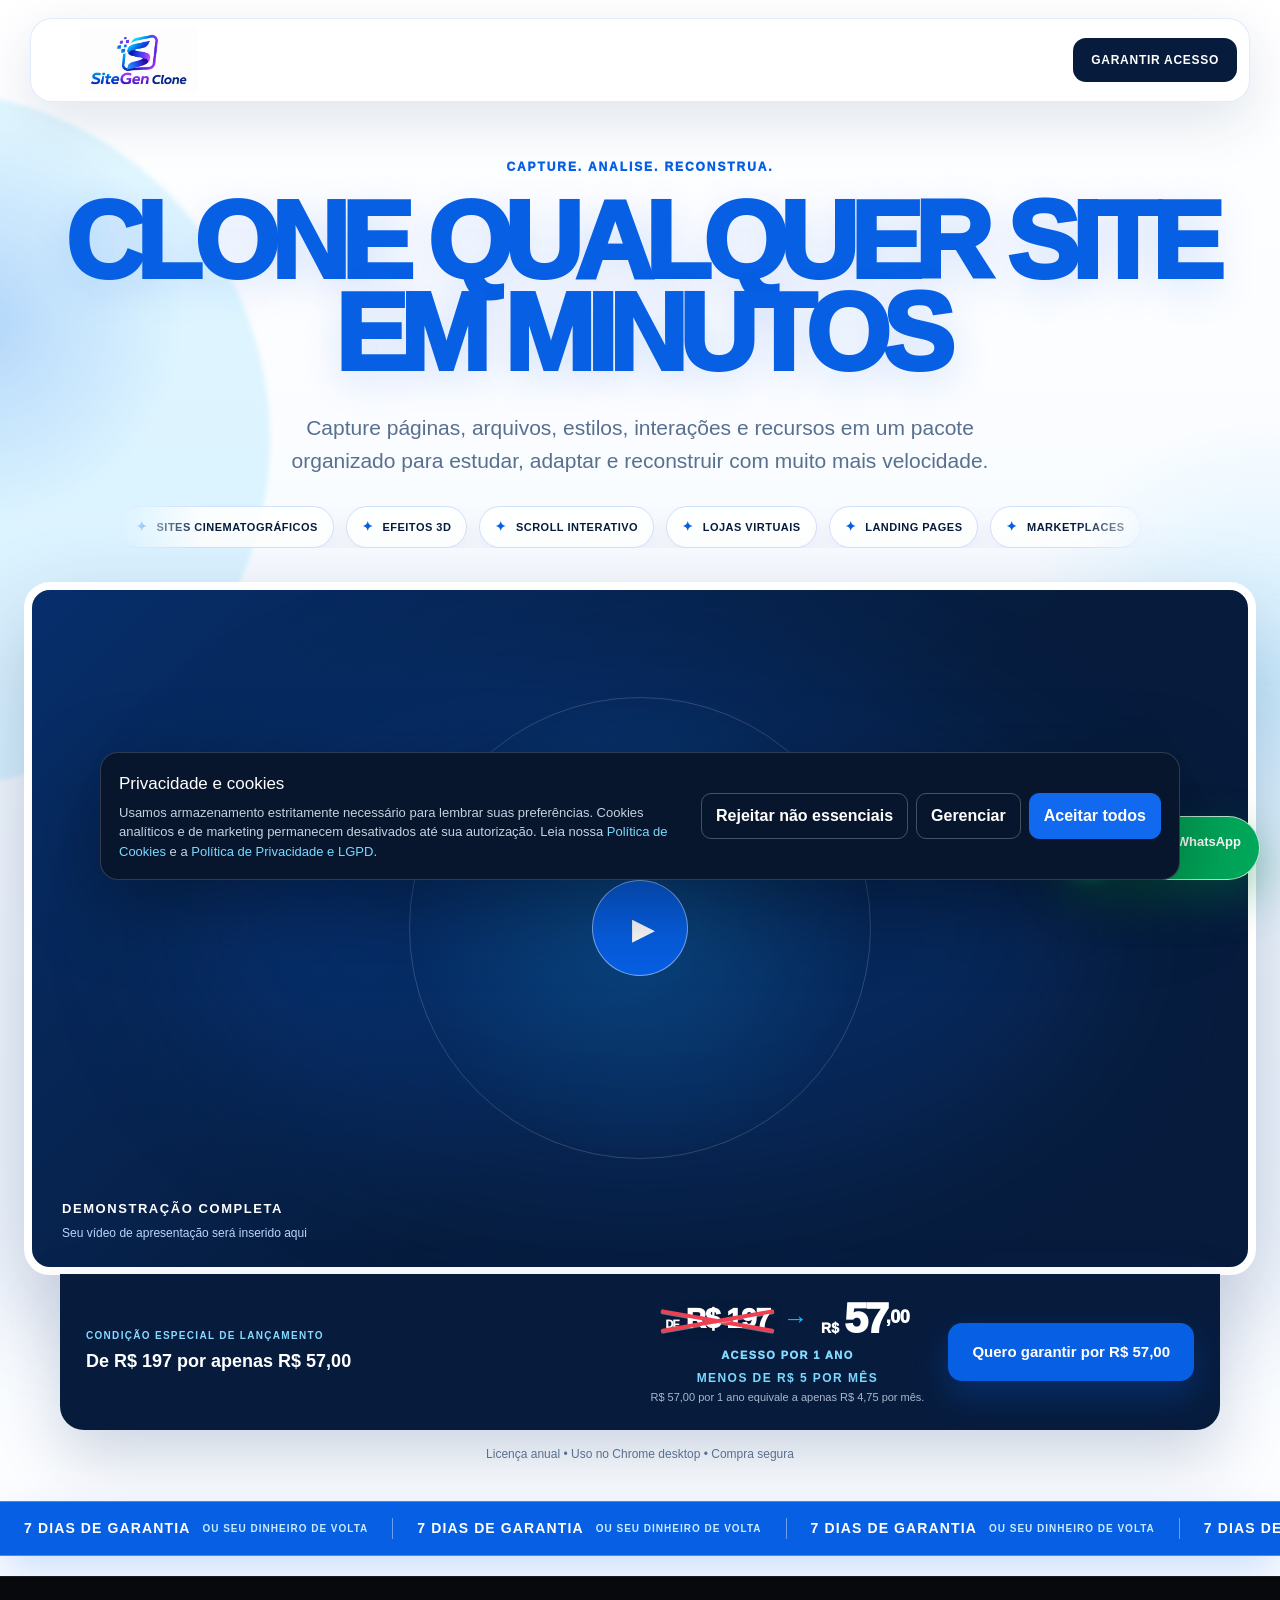
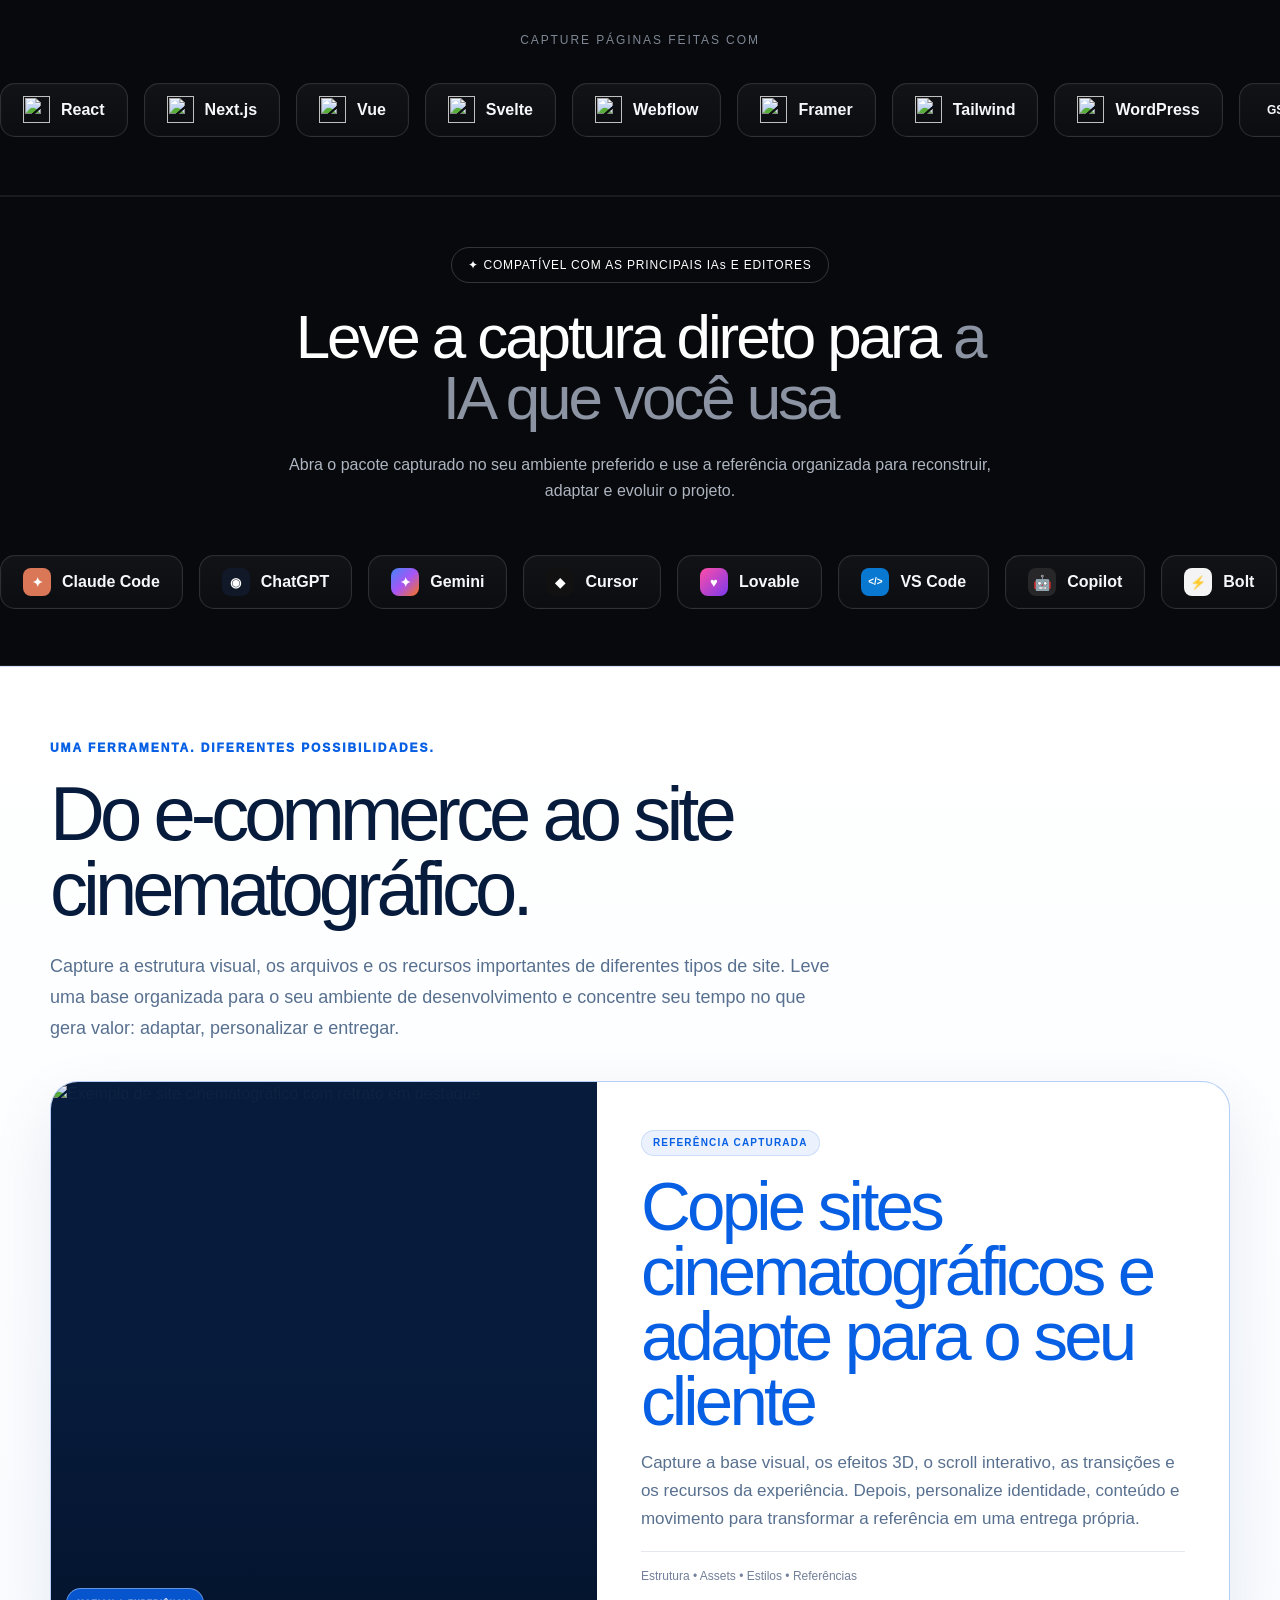
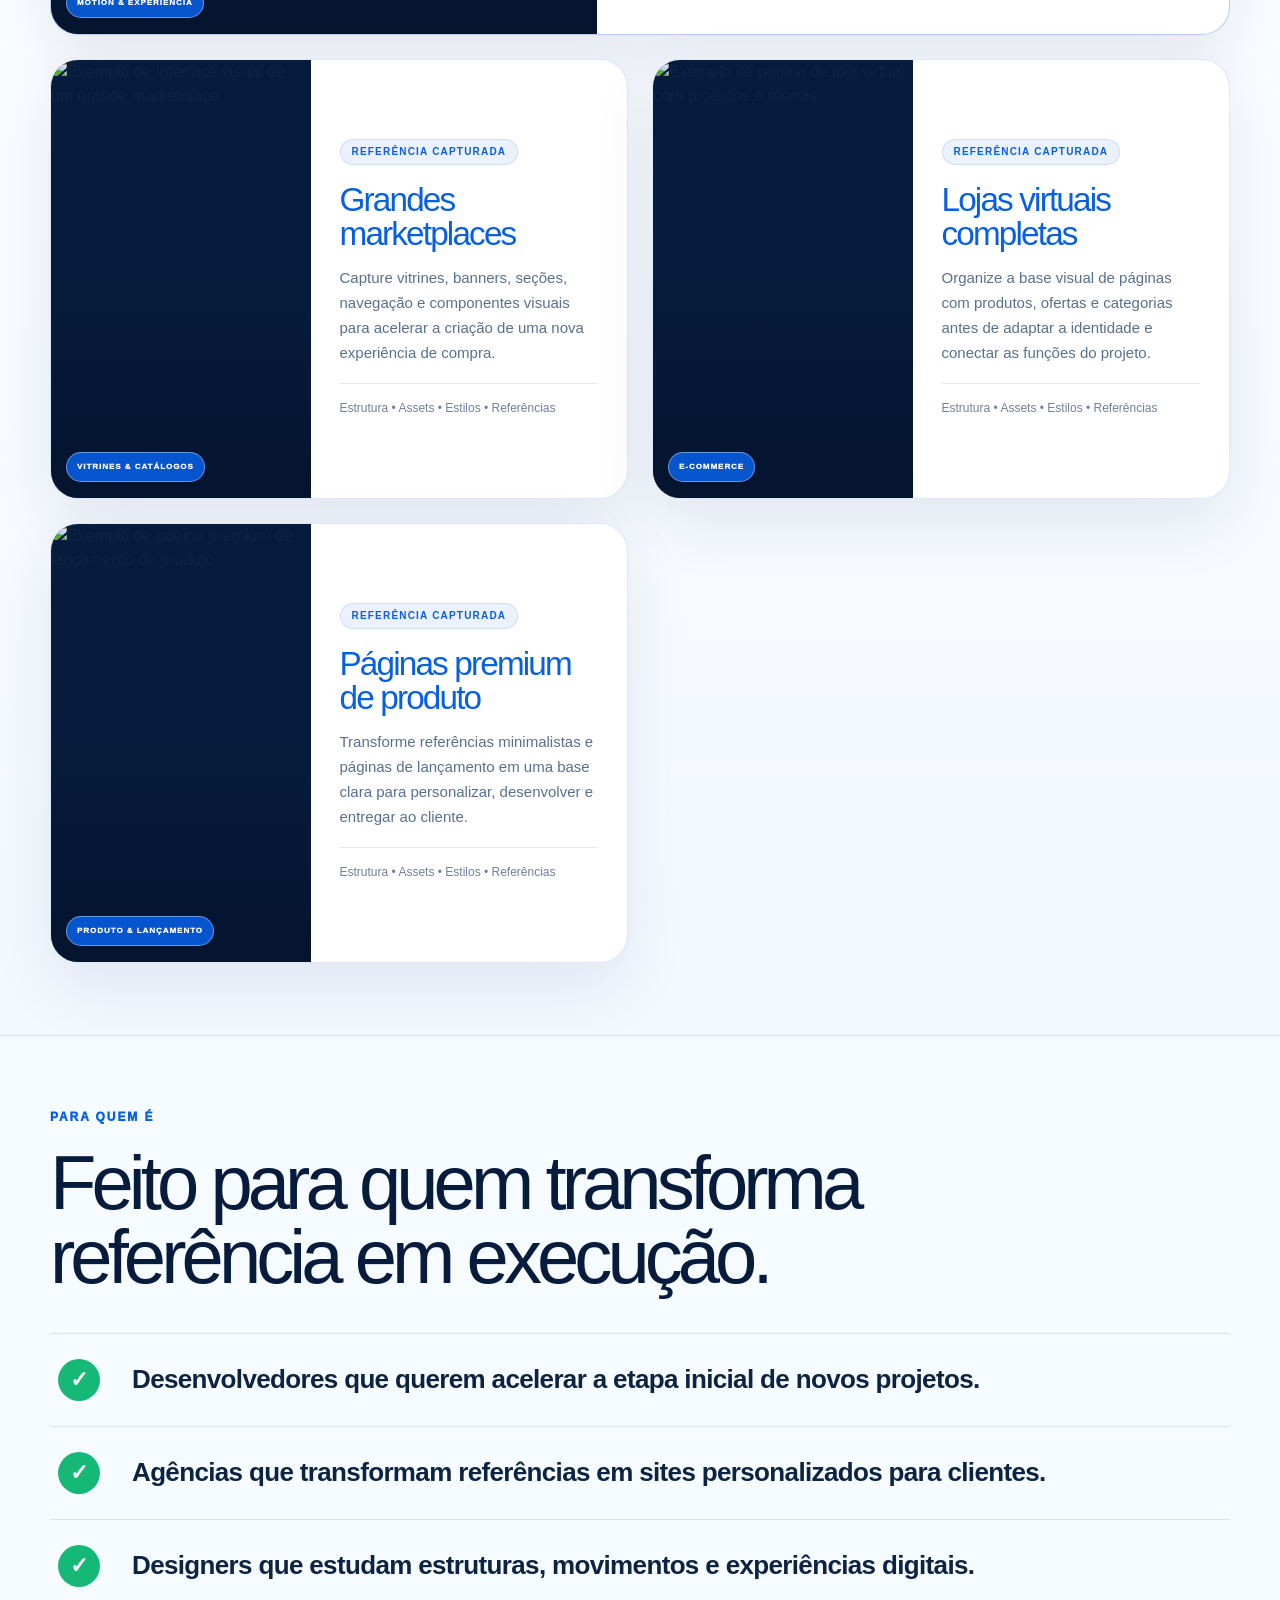
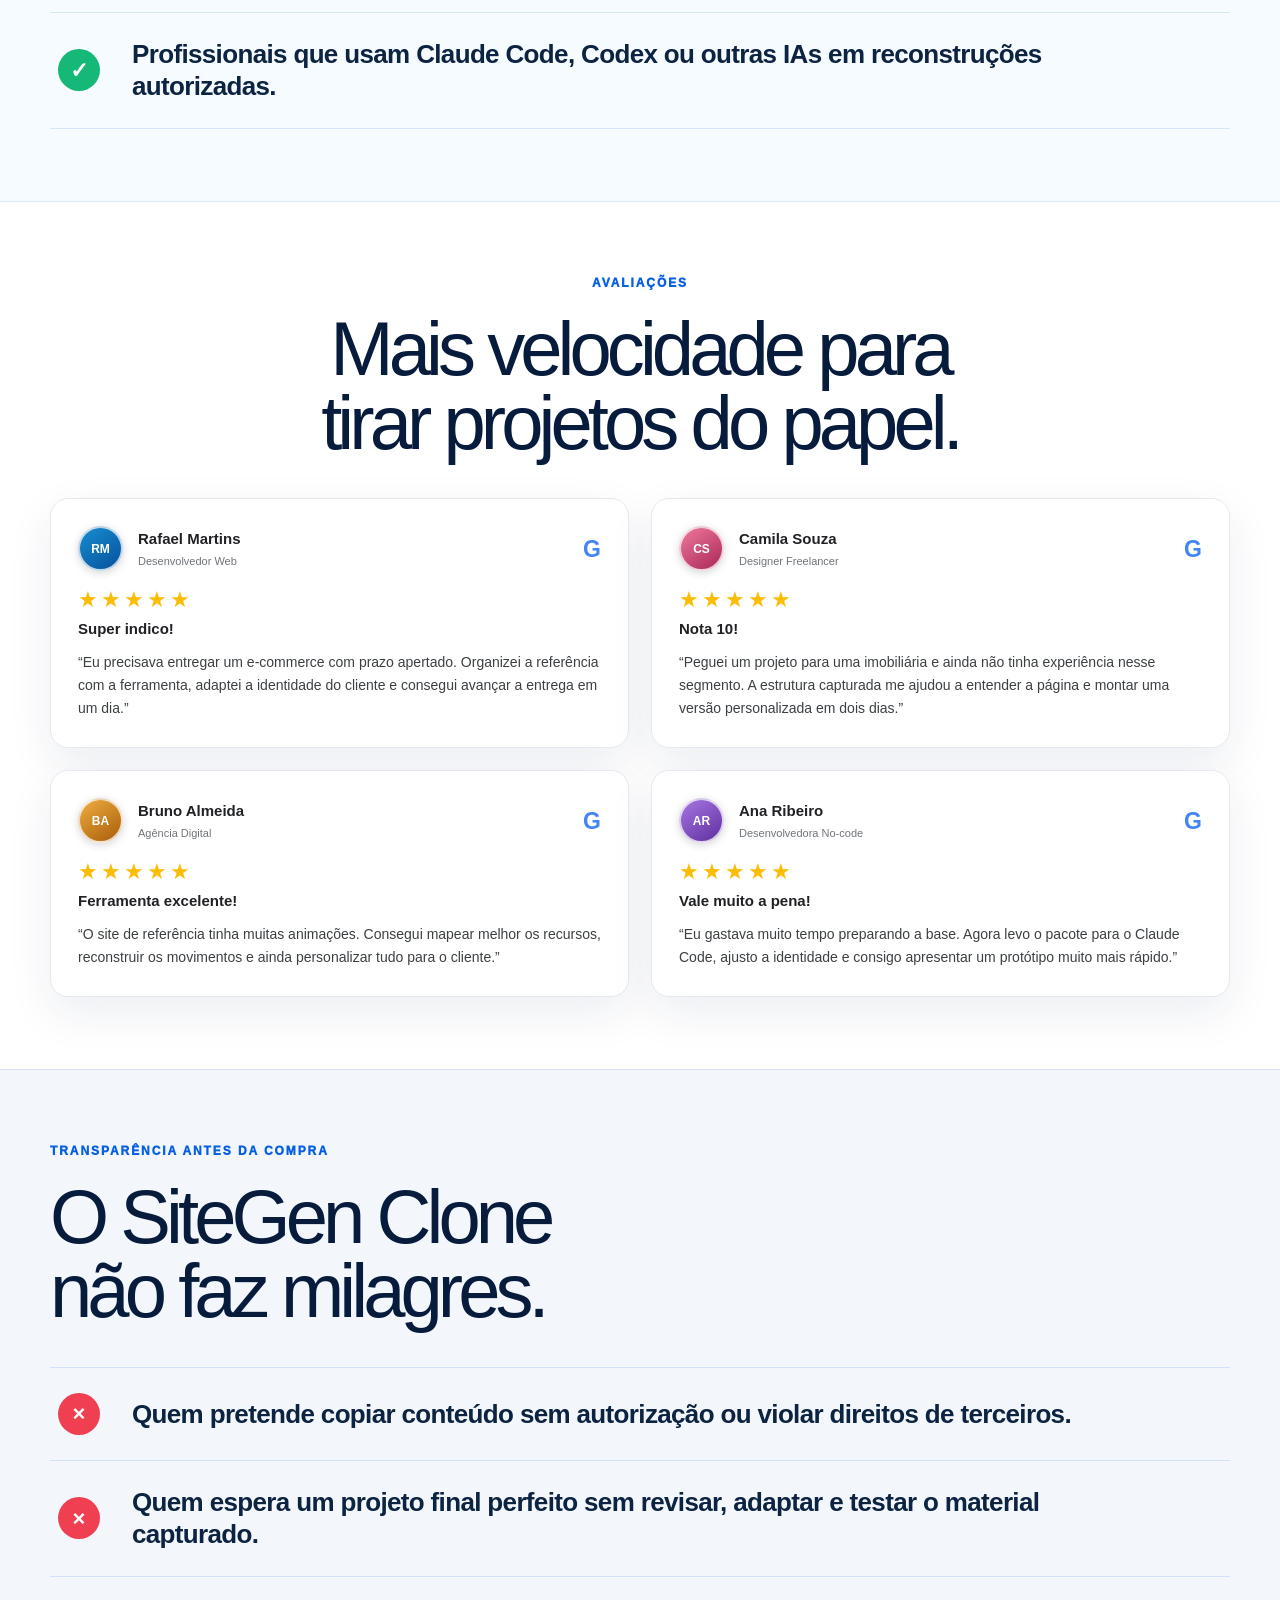
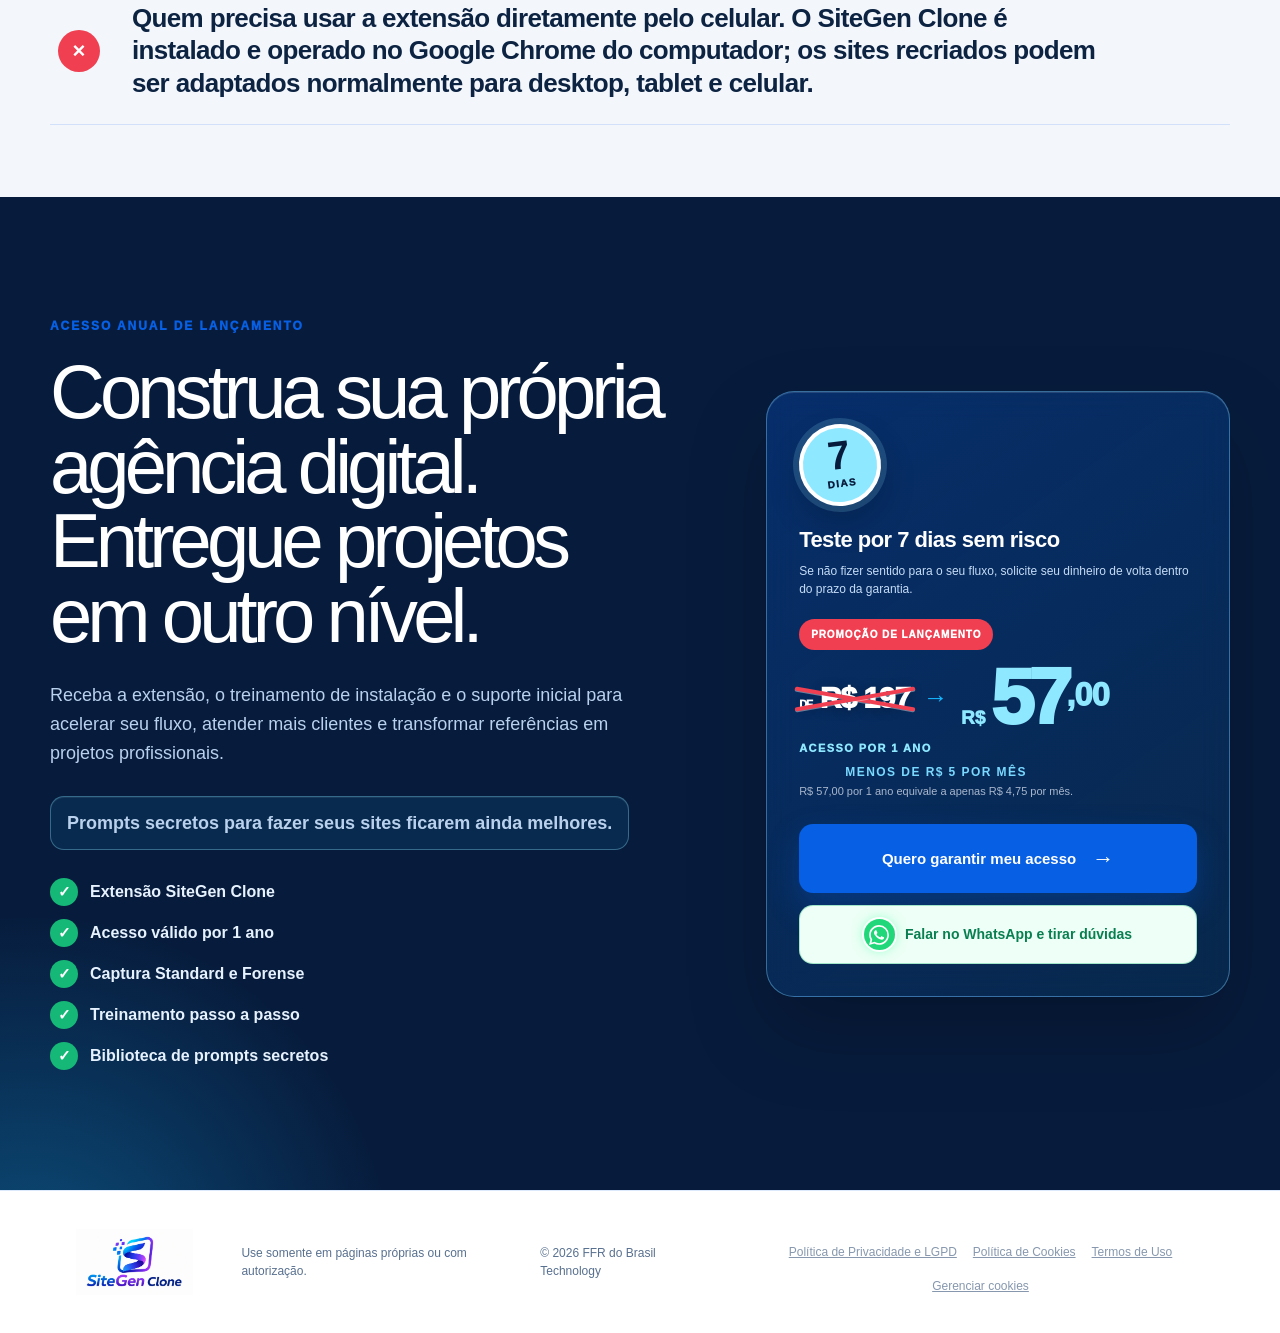
==== commit a414a2f7: "Add files via upload" ====
--- a/index.html
+++ b/index.html
@@ -1,5 +1,10 @@
 <!DOCTYPE html>
-<html lang="pt-BR" data-ffr-sitelens-static-clone="true"><head><meta http-equiv="Content-Security-Policy" content="default-src 'none'; img-src 'self' data: http: https:; style-src 'self' 'unsafe-inline' http: https:; font-src 'self' data: http: https:; media-src 'self' data: blob: http: https:; connect-src 'none'; frame-src 'none'; script-src 'self'; object-src 'none'; base-uri 'none'; form-action 'none'"><link rel="stylesheet" href="styles.css"><!-- SiteGen Clone static clone. Scripts, event handlers, forms and embedded frames are disabled. Source: https://sitegenclone.vercel.app/ --><meta charset="utf-8"><meta name="viewport" content="width=device-width, initial-scale=1"><link rel="preload" href="https://sitegenclone.vercel.app/_next/static/media/797e433ab948586e-s.p.08e28id.o-okb.woff2" as="font" crossorigin="" type="font/woff2"><link rel="preload" href="https://sitegenclone.vercel.app/_next/static/media/caa3a2e1cccd8315-s.p.09~u27dqhyhd6.woff2" as="font" crossorigin="" type="font/woff2"><link rel="preload" href="https://sitegenclone.vercel.app/brand/sitegen-clone-logo.jpg" as="image"><link rel="stylesheet" href="https://sitegenclone.vercel.app/_next/static/chunks/05q6p.3d9ir22.css" data-precedence="next"><link rel="preload" as="script" fetchpriority="low" href="https://sitegenclone.vercel.app/_next/static/chunks/15xrurgzs99gv.js"><meta name="next-size-adjust" content=""><title>SiteGen Clone — Clone qualquer site em minutos</title><meta name="description" content="Capture páginas, recursos e interações em um pacote organizado para reconstrução autorizada."><meta name="codex-preview" content="development"><link rel="shortcut icon" href="https://sitegenclone.vercel.app/favicon.svg"><link rel="icon" href="https://sitegenclone.vercel.app/favicon.svg"></head><body class="geist_a71539c9-module__T19VSG__variable geist_mono_8d43a2aa-module__8Li5zG__variable antialiased"><div hidden=""><!--$--><!--/$--></div><main><header class="topbar"><a class="brand" href="#inicio" aria-label="SiteGen Clone — início"><img class="brand-logo" src="https://sitegenclone.vercel.app/brand/sitegen-clone-logo.jpg" alt="SiteGen Clone"></a><a class="header-cta" href="#oferta">Garantir acesso</a></header><section class="hero" id="inicio"><div class="hero-orb hero-orb-one"></div><div class="hero-orb hero-orb-two"></div><p class="eyebrow reveal">Capture. Analise. Reconstrua.</p><h1 class="red-line reveal">CLONE QUALQUER SITE<br>EM MINUTOS</h1><p class="hero-copy reveal">Capture páginas, arquivos, estilos, interações e recursos em um pacote organizado para estudar, adaptar e reconstruir com muito mais velocidade.</p><div class="hero-carousel reveal" aria-label="Tipos de sites e recursos compatíveis"><div class="hero-carousel-track"><span><b aria-hidden="true">✦</b>Sites cinematográficos</span><span><b aria-hidden="true">✦</b>Efeitos 3D</span><span><b aria-hidden="true">✦</b>Scroll interativo</span><span><b aria-hidden="true">✦</b>Lojas virtuais</span><span><b aria-hidden="true">✦</b>Landing pages</span><span><b aria-hidden="true">✦</b>Marketplaces</span><span><b aria-hidden="true">✦</b>Sites cinematográficos</span><span><b aria-hidden="true">✦</b>Efeitos 3D</span><span><b aria-hidden="true">✦</b>Scroll interativo</span><span><b aria-hidden="true">✦</b>Lojas virtuais</span><span><b aria-hidden="true">✦</b>Landing pages</span><span><b aria-hidden="true">✦</b>Marketplaces</span></div></div><div class="video-shell reveal" id="video" aria-label="Espaço reservado para o vídeo principal"><div class="video-ambient"></div><button class="play" type="button" aria-label="Vídeo demonstrativo em breve"><span>▶</span></button><div class="video-label"><strong>DEMONSTRAÇÃO COMPLETA</strong><span>Seu vídeo de apresentação será inserido aqui</span></div></div><div class="launch-offer reveal"><div class="launch-copy"><span>CONDIÇÃO ESPECIAL DE LANÇAMENTO</span><strong>De R$ 197 por apenas R$ 57,00</strong></div><div class="price-block compact"><span class="launch-pill">PROMOÇÃO DE LANÇAMENTO</span><div class="price-comparison" aria-label="De 197 reais por 57 reais ao ano"><span class="old-price"><small>de</small> R$ 197</span><span class="price-arrow" aria-hidden="true">→</span><span class="new-price"><small>R$</small>57<sup>,00</sup></span></div><p class="annual-label">ACESSO POR 1 ANO</p><p class="monthly-equivalent"><strong>MENOS DE R$ 5 POR MÊS</strong><span>R$ 57,00 por 1 ano equivale a apenas R$ 4,75 por mês.</span></p></div><a class="primary-cta" href="#oferta">Quero garantir por R$ 57,00</a></div><p class="microcopy">Licença anual • Uso no Chrome desktop • Compra segura</p><div class="guarantee-carousel" aria-label="Garantia de sete dias"><div class="guarantee-track"><span><b>7 DIAS DE GARANTIA</b><i>OU SEU DINHEIRO DE VOLTA</i></span><span><b>7 DIAS DE GARANTIA</b><i>OU SEU DINHEIRO DE VOLTA</i></span><span><b>7 DIAS DE GARANTIA</b><i>OU SEU DINHEIRO DE VOLTA</i></span><span><b>7 DIAS DE GARANTIA</b><i>OU SEU DINHEIRO DE VOLTA</i></span><span><b>7 DIAS DE GARANTIA</b><i>OU SEU DINHEIRO DE VOLTA</i></span><span><b>7 DIAS DE GARANTIA</b><i>OU SEU DINHEIRO DE VOLTA</i></span></div></div></section>
+<html lang="pt-BR" data-ffr-sitelens-static-clone="true"><head><meta http-equiv="Content-Security-Policy" content="default-src 'none'; img-src 'self' data: http: https:; style-src 'self' 'unsafe-inline' http: https:; font-src 'self' data: http: https:; media-src 'self' data: blob: http: https:; connect-src 'none'; frame-src 'none'; script-src 'self'; object-src 'none'; base-uri 'none'; form-action 'none'"><link rel="stylesheet" href="styles.css"><!-- SiteGen Clone static clone. Scripts, event handlers, forms and embedded frames are disabled. Source: https://sitegenclone.vercel.app/ --><meta charset="utf-8"><meta name="viewport" content="width=device-width, initial-scale=1"><link rel="preload" href="https://sitegenclone.vercel.app/_next/static/media/797e433ab948586e-s.p.08e28id.o-okb.woff2" as="font" crossorigin="" type="font/woff2"><link rel="preload" href="https://sitegenclone.vercel.app/_next/static/media/caa3a2e1cccd8315-s.p.09~u27dqhyhd6.woff2" as="font" crossorigin="" type="font/woff2"><link rel="preload" href="https://sitegenclone.vercel.app/brand/sitegen-clone-logo.jpg" as="image"><link rel="stylesheet" href="https://sitegenclone.vercel.app/_next/static/chunks/05q6p.3d9ir22.css" data-precedence="next"><link rel="preload" as="script" fetchpriority="low" href="https://sitegenclone.vercel.app/_next/static/chunks/15xrurgzs99gv.js"><meta name="next-size-adjust" content=""><title>SiteGen Clone — Clone qualquer site em minutos</title><meta name="description" content="Capture páginas, recursos e interações em um pacote organizado para reconstrução autorizada."><meta name="codex-preview" content="development">
+<link rel="icon" href="/favicon.ico?v=9" sizes="any">
+<link rel="icon" type="image/png" sizes="96x96" href="/favicon-96x96.png?v=9">
+<link rel="apple-touch-icon" href="/apple-touch-icon.png?v=9">
+<link rel="manifest" href="/site.webmanifest?v=9">
+</head><body class="geist_a71539c9-module__T19VSG__variable geist_mono_8d43a2aa-module__8Li5zG__variable antialiased"><div hidden=""><!--$--><!--/$--></div><main><header class="topbar"><a class="brand" href="#inicio" aria-label="SiteGen Clone — início"><img class="brand-logo" src="./assets/sitegen-logo.jpeg" alt="SiteGen Clone"></a><a class="header-cta" href="#oferta">Garantir acesso</a></header><section class="hero" id="inicio"><div class="hero-orb hero-orb-one"></div><div class="hero-orb hero-orb-two"></div><p class="eyebrow reveal">Capture. Analise. Reconstrua.</p><h1 class="red-line reveal">CLONE QUALQUER SITE<br>EM MINUTOS</h1><p class="hero-copy reveal">Capture páginas, arquivos, estilos, interações e recursos em um pacote organizado para estudar, adaptar e reconstruir com muito mais velocidade.</p><div class="hero-carousel reveal" aria-label="Tipos de sites e recursos compatíveis"><div class="hero-carousel-track"><span><b aria-hidden="true">✦</b>Sites cinematográficos</span><span><b aria-hidden="true">✦</b>Efeitos 3D</span><span><b aria-hidden="true">✦</b>Scroll interativo</span><span><b aria-hidden="true">✦</b>Lojas virtuais</span><span><b aria-hidden="true">✦</b>Landing pages</span><span><b aria-hidden="true">✦</b>Marketplaces</span><span><b aria-hidden="true">✦</b>Sites cinematográficos</span><span><b aria-hidden="true">✦</b>Efeitos 3D</span><span><b aria-hidden="true">✦</b>Scroll interativo</span><span><b aria-hidden="true">✦</b>Lojas virtuais</span><span><b aria-hidden="true">✦</b>Landing pages</span><span><b aria-hidden="true">✦</b>Marketplaces</span></div></div><div class="video-shell reveal" id="video" aria-label="Espaço reservado para o vídeo principal"><div class="video-ambient"></div><button class="play" type="button" aria-label="Vídeo demonstrativo em breve"><span>▶</span></button><div class="video-label"><strong>DEMONSTRAÇÃO COMPLETA</strong><span>Seu vídeo de apresentação será inserido aqui</span></div></div><div class="launch-offer reveal"><div class="launch-copy"><span>CONDIÇÃO ESPECIAL DE LANÇAMENTO</span><strong>De R$ 197 por apenas R$ 57,00</strong></div><div class="price-block compact"><span class="launch-pill">PROMOÇÃO DE LANÇAMENTO</span><div class="price-comparison" aria-label="De 197 reais por 57 reais ao ano"><span class="old-price"><small>de</small> R$ 197</span><span class="price-arrow" aria-hidden="true">→</span><span class="new-price"><small>R$</small>57<sup>,00</sup></span></div><p class="annual-label">ACESSO POR 1 ANO</p><p class="monthly-equivalent"><strong>MENOS DE R$ 5 POR MÊS</strong><span>R$ 57,00 por 1 ano equivale a apenas R$ 4,75 por mês.</span></p></div><a class="primary-cta" href="#oferta">Quero garantir por R$ 57,00</a></div><p class="microcopy">Licença anual • Uso no Chrome desktop • Compra segura</p><div class="guarantee-carousel" aria-label="Garantia de sete dias"><div class="guarantee-track"><span><b>7 DIAS DE GARANTIA</b><i>OU SEU DINHEIRO DE VOLTA</i></span><span><b>7 DIAS DE GARANTIA</b><i>OU SEU DINHEIRO DE VOLTA</i></span><span><b>7 DIAS DE GARANTIA</b><i>OU SEU DINHEIRO DE VOLTA</i></span><span><b>7 DIAS DE GARANTIA</b><i>OU SEU DINHEIRO DE VOLTA</i></span><span><b>7 DIAS DE GARANTIA</b><i>OU SEU DINHEIRO DE VOLTA</i></span><span><b>7 DIAS DE GARANTIA</b><i>OU SEU DINHEIRO DE VOLTA</i></span></div></div></section>
 <section class="sg-compat sg-tech" aria-label="Tecnologias de páginas que podem ser capturadas">
   <p class="sg-overline">CAPTURE PÁGINAS FEITAS COM</p>
   <div class="sg-marquee" aria-hidden="false">
@@ -36,39 +41,42 @@
     </div>
   </div>
 </section>
-<section class="section problems" id="beneficios"><div class="section-heading reveal"><p class="kicker">Uma ferramenta. Diferentes possibilidades.</p><h2>Do e-commerce ao site cinematográfico.</h2><p class="showcase-intro">Capture a estrutura visual, os arquivos e os recursos importantes de diferentes tipos de site. Leve uma base organizada para o seu ambiente de desenvolvimento e concentre seu tempo no que gera valor: adaptar, personalizar e entregar.</p></div><div class="showcase-grid"><article class="showcase-card reveal showcase-featured"><div class="showcase-visual"><img src="https://sitegenclone.vercel.app/showcase/site-cinematografico.jpeg" alt="Exemplo de site cinematográfico com retrato em destaque"><span class="showcase-tag">MOTION &amp; EXPERIÊNCIA</span></div><div class="showcase-copy"><h3>Copie sites cinematográficos e adapte para o seu cliente</h3><p>Capture a base visual, os efeitos 3D, o scroll interativo, as transições e os recursos da experiência. Depois, personalize identidade, conteúdo e movimento para transformar a referência em uma entrega própria.</p></div></article><article class="showcase-card reveal "><div class="showcase-visual"><img src="https://sitegenclone.vercel.app/showcase/marketplace.jpeg" alt="Exemplo de interface visual de um grande marketplace"><span class="showcase-tag">VITRINES &amp; CATÁLOGOS</span></div><div class="showcase-copy"><h3>Grandes marketplaces</h3><p>Capture vitrines, banners, seções, navegação e componentes visuais para acelerar a criação de uma nova experiência de compra.</p></div></article><article class="showcase-card reveal "><div class="showcase-visual"><img src="https://sitegenclone.vercel.app/showcase/ecommerce.jpeg" alt="Exemplo de página de loja virtual com produtos e ofertas"><span class="showcase-tag">E-COMMERCE</span></div><div class="showcase-copy"><h3>Lojas virtuais completas</h3><p>Organize a base visual de páginas com produtos, ofertas e categorias antes de adaptar a identidade e conectar as funções do projeto.</p></div></article><article class="showcase-card reveal "><div class="showcase-visual"><img src="https://sitegenclone.vercel.app/showcase/pagina-premium.jpeg" alt="Exemplo de página premium de lançamento de produto"><span class="showcase-tag">PRODUTO &amp; LANÇAMENTO</span></div><div class="showcase-copy"><h3>Páginas premium de produto</h3><p>Transforme referências minimalistas e páginas de lançamento em uma base clara para personalizar, desenvolver e entregar ao cliente.</p></div></article></div><div class="showcase-banner reveal"><strong>Pare de reconstruir tudo do zero.</strong><p>Leve os recursos junto, enxergue além da aparência e comece cada projeto com muito mais informação.</p><a href="#video">Ver como funciona <span aria-hidden="true">→</span></a></div></section><section class="section audience" id="para-quem"><div class="section-heading reveal"><p class="kicker">Para quem é</p><h2>Feito para quem transforma<br>referência em execução.</h2></div><div class="feature-list reveal"><div class="feature-row"><span class="check" aria-hidden="true">✓</span><p>Desenvolvedores que querem acelerar a etapa inicial de novos projetos.</p></div><div class="feature-row"><span class="check" aria-hidden="true">✓</span><p>Agências que transformam referências em sites personalizados para clientes.</p></div><div class="feature-row"><span class="check" aria-hidden="true">✓</span><p>Designers que estudam estruturas, movimentos e experiências digitais.</p></div><div class="feature-row"><span class="check" aria-hidden="true">✓</span><p>Profissionais que usam Claude Code, Codex ou outras IAs em reconstruções autorizadas.</p></div></div></section><section class="section scenarios" aria-labelledby="scenarios-title"><div class="section-heading centered reveal"><p class="kicker">Avaliações</p><h2 id="scenarios-title">Mais velocidade para<br>tirar projetos do papel.</h2></div><div class="review-grid"><article class="google-review reveal"><div class="review-topline"><span class="message-avatar avatar-blue">RM</span><div><strong>Rafael Martins</strong><small>Desenvolvedor Web</small></div><span class="google-g" aria-label="Google">G</span></div><div class="review-stars" aria-label="5 de 5 estrelas">★★★★★</div><strong class="review-highlight">Super indico!</strong><p>“<!-- -->Eu precisava entregar um e-commerce com prazo apertado. Organizei a referência com a ferramenta, adaptei a identidade do cliente e consegui avançar a entrega em um dia.<!-- -->”</p></article><article class="google-review reveal"><div class="review-topline"><span class="message-avatar avatar-rose">CS</span><div><strong>Camila Souza</strong><small>Designer Freelancer</small></div><span class="google-g" aria-label="Google">G</span></div><div class="review-stars" aria-label="5 de 5 estrelas">★★★★★</div><strong class="review-highlight">Nota 10!</strong><p>“<!-- -->Peguei um projeto para uma imobiliária e ainda não tinha experiência nesse segmento. A estrutura capturada me ajudou a entender a página e montar uma versão personalizada em dois dias.<!-- -->”</p></article><article class="google-review reveal"><div class="review-topline"><span class="message-avatar avatar-amber">BA</span><div><strong>Bruno Almeida</strong><small>Agência Digital</small></div><span class="google-g" aria-label="Google">G</span></div><div class="review-stars" aria-label="5 de 5 estrelas">★★★★★</div><strong class="review-highlight">Ferramenta excelente!</strong><p>“<!-- -->O site de referência tinha muitas animações. Consegui mapear melhor os recursos, reconstruir os movimentos e ainda personalizar tudo para o cliente.<!-- -->”</p></article><article class="google-review reveal"><div class="review-topline"><span class="message-avatar avatar-violet">AR</span><div><strong>Ana Ribeiro</strong><small>Desenvolvedora No-code</small></div><span class="google-g" aria-label="Google">G</span></div><div class="review-stars" aria-label="5 de 5 estrelas">★★★★★</div><strong class="review-highlight">Vale muito a pena!</strong><p>“<!-- -->Eu gastava muito tempo preparando a base. Agora levo o pacote para o Claude Code, ajusto a identidade e consigo apresentar um protótipo muito mais rápido.<!-- -->”</p></article></div></section><section class="section not-for" id="nao-e-para"><div class="section-heading reveal"><p class="kicker">Transparência antes da compra</p><h2>O SiteGen Clone<br>não faz milagres.</h2></div><div class="feature-list negative reveal"><div class="feature-row"><span class="cross" aria-hidden="true">×</span><p>Quem pretende copiar conteúdo sem autorização ou violar direitos de terceiros.</p></div><div class="feature-row"><span class="cross" aria-hidden="true">×</span><p>Quem espera um projeto final perfeito sem revisar, adaptar e testar o material capturado.</p></div><div class="feature-row"><span class="cross" aria-hidden="true">×</span><p>Quem precisa usar a extensão diretamente pelo celular. O SiteGen Clone é instalado e operado no Google Chrome do computador; os sites recriados podem ser adaptados normalmente para desktop, tablet e celular.</p></div></div></section>
 <section class="sg-compat sg-ai" aria-label="IAs e editores compatíveis">
   <div class="sg-ai-head">
-    <p class="sg-badge">✦ COMPATÍVEL COM QUALQUER TIPO DE IA</p>
-    <h2>Edite em <span>qualquer IA</span><br>da sua escolha</h2>
-    <p>Capturou o site? Abra a pasta na IA ou editor que você preferir e use o material como base para reconstruir, adaptar e evoluir o projeto.</p>
+    <p class="sg-badge">✦ COMPATÍVEL COM AS PRINCIPAIS IAs E EDITORES</p>
+    <h2>Leve a captura direto para <span>a IA que você usa</span></h2>
+    <p>Abra o pacote capturado no seu ambiente preferido e use a referência organizada para reconstruir, adaptar e evoluir o projeto.</p>
   </div>
   <div class="sg-marquee">
     <div class="sg-marquee-track sg-reverse">
-      <span class="sg-chip"><span class="sg-emoji">✦</span>Claude Code</span>
-      <span class="sg-chip"><img src="https://cdn.simpleicons.org/openai/FFFFFF" alt="">ChatGPT</span>
-      <span class="sg-chip"><span class="sg-emoji">✦</span>Gemini</span>
-      <span class="sg-chip"><img src="https://cdn.simpleicons.org/cursor/FFFFFF" alt="">Cursor</span>
-      <span class="sg-chip"><span class="sg-emoji">💜</span>Lovable</span>
-      <span class="sg-chip"><img src="https://cdn.simpleicons.org/visualstudiocode/007ACC" alt="">VS Code</span>
-      <span class="sg-chip"><img src="https://cdn.simpleicons.org/githubcopilot/FFFFFF" alt="">Copilot</span>
-      <span class="sg-chip"><img src="https://cdn.simpleicons.org/bolt/FFFFFF" alt="">Bolt</span>
-      <span class="sg-chip"><img src="https://cdn.simpleicons.org/replit/F26207" alt="">Replit</span>
-      <span class="sg-chip"><span class="sg-emoji">〰</span>Windsurf</span>
-      <span class="sg-chip"><span class="sg-emoji">V0</span>v0</span>
+      <span class="sg-chip"><span class="ai-mark claude">✦</span>Claude Code</span>
+      <span class="sg-chip"><span class="ai-mark chatgpt">◉</span>ChatGPT</span>
+      <span class="sg-chip"><span class="ai-mark gemini">✦</span>Gemini</span>
+      <span class="sg-chip"><span class="ai-mark cursor">◆</span>Cursor</span>
+      <span class="sg-chip"><span class="ai-mark lovable">♥</span>Lovable</span>
+      <span class="sg-chip"><span class="ai-mark vscode">&lt;/&gt;</span>VS Code</span>
+      <span class="sg-chip"><span class="ai-mark copilot">🤖</span>Copilot</span>
+      <span class="sg-chip"><span class="ai-mark bolt">⚡</span>Bolt</span>
+      <span class="sg-chip"><span class="ai-mark replit">▦</span>Replit</span>
+      <span class="sg-chip"><span class="ai-mark windsurf">≋</span>Windsurf</span>
+      <span class="sg-chip"><span class="ai-mark vzero">V0</span>v0</span>
 
-      <span class="sg-chip"><span class="sg-emoji">✦</span>Claude Code</span>
-      <span class="sg-chip"><img src="https://cdn.simpleicons.org/openai/FFFFFF" alt="">ChatGPT</span>
-      <span class="sg-chip"><span class="sg-emoji">✦</span>Gemini</span>
-      <span class="sg-chip"><img src="https://cdn.simpleicons.org/cursor/FFFFFF" alt="">Cursor</span>
-      <span class="sg-chip"><span class="sg-emoji">💜</span>Lovable</span>
-      <span class="sg-chip"><img src="https://cdn.simpleicons.org/visualstudiocode/007ACC" alt="">VS Code</span>
-      <span class="sg-chip"><img src="https://cdn.simpleicons.org/githubcopilot/FFFFFF" alt="">Copilot</span>
-      <span class="sg-chip"><img src="https://cdn.simpleicons.org/bolt/FFFFFF" alt="">Bolt</span>
-      <span class="sg-chip"><img src="https://cdn.simpleicons.org/replit/F26207" alt="">Replit</span>
-      <span class="sg-chip"><span class="sg-emoji">〰</span>Windsurf</span>
-      <span class="sg-chip"><span class="sg-emoji">V0</span>v0</span>
+      <span class="sg-chip"><span class="ai-mark claude">✦</span>Claude Code</span>
+      <span class="sg-chip"><span class="ai-mark chatgpt">◉</span>ChatGPT</span>
+      <span class="sg-chip"><span class="ai-mark gemini">✦</span>Gemini</span>
+      <span class="sg-chip"><span class="ai-mark cursor">◆</span>Cursor</span>
+      <span class="sg-chip"><span class="ai-mark lovable">♥</span>Lovable</span>
+      <span class="sg-chip"><span class="ai-mark vscode">&lt;/&gt;</span>VS Code</span>
+      <span class="sg-chip"><span class="ai-mark copilot">🤖</span>Copilot</span>
+      <span class="sg-chip"><span class="ai-mark bolt">⚡</span>Bolt</span>
+      <span class="sg-chip"><span class="ai-mark replit">▦</span>Replit</span>
+      <span class="sg-chip"><span class="ai-mark windsurf">≋</span>Windsurf</span>
+      <span class="sg-chip"><span class="ai-mark vzero">V0</span>v0</span>
     </div>
   </div>
 </section>
-<section class="offer" id="oferta"><div class="offer-glow"></div><div class="offer-copy reveal"><p class="kicker">Acesso anual de lançamento</p><h2>Construa sua própria agência digital.<br>Entregue projetos em outro nível.</h2><p>Receba a extensão, o treinamento de instalação e o suporte inicial para acelerar seu fluxo, atender mais clientes e transformar referências em projetos profissionais.</p><p class="secret-prompts">Prompts secretos para fazer seus sites ficarem ainda melhores.</p><ul><li><span class="check" aria-hidden="true">✓</span> Extensão SiteGen Clone</li><li><span class="check" aria-hidden="true">✓</span> Acesso válido por 1 ano</li><li><span class="check" aria-hidden="true">✓</span> Captura Standard e Forense</li><li><span class="check" aria-hidden="true">✓</span> Treinamento passo a passo</li><li><span class="check" aria-hidden="true">✓</span> Biblioteca de prompts secretos</li></ul></div><div class="offer-panel reveal"><div class="guarantee-seal" aria-hidden="true"><strong>7</strong><span>DIAS</span></div><div class="guarantee-copy"><strong>Teste por 7 dias sem risco</strong><span>Se não fizer sentido para o seu fluxo, solicite seu dinheiro de volta dentro do prazo da garantia.</span></div><div class="price-block"><span class="launch-pill">PROMOÇÃO DE LANÇAMENTO</span><div class="price-comparison" aria-label="De 197 reais por 57 reais ao ano"><span class="old-price"><small>de</small> R$ 197</span><span class="price-arrow" aria-hidden="true">→</span><span class="new-price"><small>R$</small>57<sup>,00</sup></span></div><p class="annual-label">ACESSO POR 1 ANO</p><p class="monthly-equivalent"><strong>MENOS DE R$ 5 POR MÊS</strong><span>R$ 57,00 por 1 ano equivale a apenas R$ 4,75 por mês.</span></p></div><a class="buy-button" href="#video">Quero garantir meu acesso <span>→</span></a><a class="whatsapp-secondary" href="https://wa.me/?text=Ol%C3%A1%2C%20quero%20tirar%20uma%20d%C3%BAvida%20sobre%20o%20SiteGen%20Clone." target="_blank" rel="noreferrer"><span class="whatsapp-icon" aria-hidden="true"><svg class="whatsapp-logo" viewBox="0 0 24 24" role="img"><path fill="currentColor" d="M17.472 14.382c-.297-.149-1.758-.867-2.03-.967-.273-.099-.471-.148-.67.15-.197.297-.767.966-.94 1.164-.173.199-.347.223-.644.075-.297-.15-1.255-.463-2.39-1.475-.883-.788-1.48-1.761-1.653-2.059-.173-.297-.018-.458.13-.606.134-.133.298-.347.446-.521.149-.173.198-.297.298-.495.099-.198.05-.372-.025-.521-.075-.149-.669-1.612-.916-2.207-.242-.579-.487-.5-.669-.51-.173-.008-.371-.01-.57-.01-.198 0-.52.074-.792.372-.272.297-1.04 1.016-1.04 2.479s1.065 2.875 1.213 3.074c.149.198 2.095 3.2 5.076 4.487.709.306 1.262.489 1.693.625.712.227 1.36.195 1.871.118.571-.085 1.758-.719 2.006-1.413.248-.695.248-1.29.173-1.414-.074-.124-.272-.198-.57-.347m-5.421 7.403h-.004a9.87 9.87 0 0 1-5.031-1.378l-.361-.214-3.741.982.998-3.648-.235-.374a9.86 9.86 0 0 1-1.51-5.26c.001-5.45 4.436-9.884 9.888-9.884 2.64 0 5.122 1.03 6.988 2.898a9.825 9.825 0 0 1 2.893 6.994c-.003 5.45-4.437 9.884-9.884 9.884m8.413-18.297A11.815 11.815 0 0 0 12.05 0C5.495 0 .16 5.335.157 11.892c0 2.096.547 4.142 1.588 5.945L.057 24l6.305-1.654a11.88 11.88 0 0 0 5.683 1.448h.005c6.554 0 11.89-5.335 11.893-11.893a11.821 11.821 0 0 0-3.48-8.413Z"></path></svg></span> Falar no WhatsApp e tirar dúvidas</a></div></section><a class="whatsapp-float" href="https://wa.me/?text=Ol%C3%A1%2C%20quero%20tirar%20uma%20d%C3%BAvida%20sobre%20o%20SiteGen%20Clone." target="_blank" rel="noreferrer" aria-label="Falar no WhatsApp para tirar dúvidas sobre o SiteGen Clone"><span class="whatsapp-icon" aria-hidden="true"><svg class="whatsapp-logo" viewBox="0 0 24 24" role="img"><path fill="currentColor" d="M17.472 14.382c-.297-.149-1.758-.867-2.03-.967-.273-.099-.471-.148-.67.15-.197.297-.767.966-.94 1.164-.173.199-.347.223-.644.075-.297-.15-1.255-.463-2.39-1.475-.883-.788-1.48-1.761-1.653-2.059-.173-.297-.018-.458.13-.606.134-.133.298-.347.446-.521.149-.173.198-.297.298-.495.099-.198.05-.372-.025-.521-.075-.149-.669-1.612-.916-2.207-.242-.579-.487-.5-.669-.51-.173-.008-.371-.01-.57-.01-.198 0-.52.074-.792.372-.272.297-1.04 1.016-1.04 2.479s1.065 2.875 1.213 3.074c.149.198 2.095 3.2 5.076 4.487.709.306 1.262.489 1.693.625.712.227 1.36.195 1.871.118.571-.085 1.758-.719 2.006-1.413.248-.695.248-1.29.173-1.414-.074-.124-.272-.198-.57-.347m-5.421 7.403h-.004a9.87 9.87 0 0 1-5.031-1.378l-.361-.214-3.741.982.998-3.648-.235-.374a9.86 9.86 0 0 1-1.51-5.26c.001-5.45 4.436-9.884 9.888-9.884 2.64 0 5.122 1.03 6.988 2.898a9.825 9.825 0 0 1 2.893 6.994c-.003 5.45-4.437 9.884-9.884 9.884m8.413-18.297A11.815 11.815 0 0 0 12.05 0C5.495 0 .16 5.335.157 11.892c0 2.096.547 4.142 1.588 5.945L.057 24l6.305-1.654a11.88 11.88 0 0 0 5.683 1.448h.005c6.554 0 11.89-5.335 11.893-11.893a11.821 11.821 0 0 0-3.48-8.413Z"></path></svg></span><span class="whatsapp-text"><strong>Falar no WhatsApp</strong><small>Tirar dúvidas</small></span></a><footer><a class="brand footer-brand" href="#inicio" aria-label="SiteGen Clone — início"><img class="brand-logo" src="https://sitegenclone.vercel.app/brand/sitegen-clone-logo.jpg" alt="SiteGen Clone"></a><p>Use somente em páginas próprias ou com autorização.</p><span>© 2026 FFR do Brasil Technology</span><nav class="legal-links" aria-label="Links legais"><a href="/privacidade.html">Política de Privacidade e LGPD</a><a href="/cookies.html">Política de Cookies</a><a href="/termos.html">Termos de Uso</a><button type="button" id="open-cookie-settings">Gerenciar cookies</button></nav></footer></main><!--$--><!--/$--><next-route-announcer style="position: absolute;"><template shadowrootmode="open"><div aria-live="assertive" id="__next-route-announcer__" role="alert" style="position: absolute; border: 0px; height: 1px; margin: -1px; padding: 0px; width: 1px; clip: rect(0px, 0px, 0px, 0px); overflow: hidden; white-space: nowrap; overflow-wrap: normal;"></div></template></next-route-announcer><script src="cookie-consent.js" defer></script></body></html>+<section class="section problems" id="beneficios"><div class="section-heading reveal"><p class="kicker">Uma ferramenta. Diferentes possibilidades.</p><h2>Do e-commerce ao site cinematográfico.</h2><p class="showcase-intro">Capture a estrutura visual, os arquivos e os recursos importantes de diferentes tipos de site. Leve uma base organizada para o seu ambiente de desenvolvimento e concentre seu tempo no que gera valor: adaptar, personalizar e entregar.</p></div><div class="showcase-grid"><article class="showcase-card reveal showcase-featured"><div class="showcase-visual"><img src="https://sitegenclone.vercel.app/showcase/site-cinematografico.jpeg" alt="Exemplo de site cinematográfico com retrato em destaque"><span class="showcase-tag">MOTION &amp; EXPERIÊNCIA</span></div><div class="showcase-copy"><h3>Copie sites cinematográficos e adapte para o seu cliente</h3><p>Capture a base visual, os efeitos 3D, o scroll interativo, as transições e os recursos da experiência. Depois, personalize identidade, conteúdo e movimento para transformar a referência em uma entrega própria.</p></div></article><article class="showcase-card reveal "><div class="showcase-visual"><img src="https://sitegenclone.vercel.app/showcase/marketplace.jpeg" alt="Exemplo de interface visual de um grande marketplace"><span class="showcase-tag">VITRINES &amp; CATÁLOGOS</span></div><div class="showcase-copy"><h3>Grandes marketplaces</h3><p>Capture vitrines, banners, seções, navegação e componentes visuais para acelerar a criação de uma nova experiência de compra.</p></div></article><article class="showcase-card reveal "><div class="showcase-visual"><img src="https://sitegenclone.vercel.app/showcase/ecommerce.jpeg" alt="Exemplo de página de loja virtual com produtos e ofertas"><span class="showcase-tag">E-COMMERCE</span></div><div class="showcase-copy"><h3>Lojas virtuais completas</h3><p>Organize a base visual de páginas com produtos, ofertas e categorias antes de adaptar a identidade e conectar as funções do projeto.</p></div></article><article class="showcase-card reveal "><div class="showcase-visual"><img src="https://sitegenclone.vercel.app/showcase/pagina-premium.jpeg" alt="Exemplo de página premium de lançamento de produto"><span class="showcase-tag">PRODUTO &amp; LANÇAMENTO</span></div><div class="showcase-copy"><h3>Páginas premium de produto</h3><p>Transforme referências minimalistas e páginas de lançamento em uma base clara para personalizar, desenvolver e entregar ao cliente.</p></div></article></div></section><section class="section audience" id="para-quem"><div class="section-heading reveal"><p class="kicker">Para quem é</p><h2>Feito para quem transforma<br>referência em execução.</h2></div><div class="feature-list reveal"><div class="feature-row"><span class="check" aria-hidden="true">✓</span><p>Desenvolvedores que querem acelerar a etapa inicial de novos projetos.</p></div><div class="feature-row"><span class="check" aria-hidden="true">✓</span><p>Agências que transformam referências em sites personalizados para clientes.</p></div><div class="feature-row"><span class="check" aria-hidden="true">✓</span><p>Designers que estudam estruturas, movimentos e experiências digitais.</p></div><div class="feature-row"><span class="check" aria-hidden="true">✓</span><p>Profissionais que usam Claude Code, Codex ou outras IAs em reconstruções autorizadas.</p></div></div></section><section class="section scenarios" aria-labelledby="scenarios-title"><div class="section-heading centered reveal"><p class="kicker">Avaliações</p><h2 id="scenarios-title">Mais velocidade para<br>tirar projetos do papel.</h2></div><div class="review-grid"><article class="google-review reveal"><div class="review-topline"><span class="message-avatar avatar-blue">RM</span><div><strong>Rafael Martins</strong><small>Desenvolvedor Web</small></div><span class="google-g" aria-label="Google">G</span></div><div class="review-stars" aria-label="5 de 5 estrelas">★★★★★</div><strong class="review-highlight">Super indico!</strong><p>“<!-- -->Eu precisava entregar um e-commerce com prazo apertado. Organizei a referência com a ferramenta, adaptei a identidade do cliente e consegui avançar a entrega em um dia.<!-- -->”</p></article><article class="google-review reveal"><div class="review-topline"><span class="message-avatar avatar-rose">CS</span><div><strong>Camila Souza</strong><small>Designer Freelancer</small></div><span class="google-g" aria-label="Google">G</span></div><div class="review-stars" aria-label="5 de 5 estrelas">★★★★★</div><strong class="review-highlight">Nota 10!</strong><p>“<!-- -->Peguei um projeto para uma imobiliária e ainda não tinha experiência nesse segmento. A estrutura capturada me ajudou a entender a página e montar uma versão personalizada em dois dias.<!-- -->”</p></article><article class="google-review reveal"><div class="review-topline"><span class="message-avatar avatar-amber">BA</span><div><strong>Bruno Almeida</strong><small>Agência Digital</small></div><span class="google-g" aria-label="Google">G</span></div><div class="review-stars" aria-label="5 de 5 estrelas">★★★★★</div><strong class="review-highlight">Ferramenta excelente!</strong><p>“<!-- -->O site de referência tinha muitas animações. Consegui mapear melhor os recursos, reconstruir os movimentos e ainda personalizar tudo para o cliente.<!-- -->”</p></article><article class="google-review reveal"><div class="review-topline"><span class="message-avatar avatar-violet">AR</span><div><strong>Ana Ribeiro</strong><small>Desenvolvedora No-code</small></div><span class="google-g" aria-label="Google">G</span></div><div class="review-stars" aria-label="5 de 5 estrelas">★★★★★</div><strong class="review-highlight">Vale muito a pena!</strong><p>“<!-- -->Eu gastava muito tempo preparando a base. Agora levo o pacote para o Claude Code, ajusto a identidade e consigo apresentar um protótipo muito mais rápido.<!-- -->”</p></article></div></section><section class="section not-for" id="nao-e-para"><div class="section-heading reveal"><p class="kicker">Transparência antes da compra</p><h2>O SiteGen Clone<br>não faz milagres.</h2></div><div class="feature-list negative reveal"><div class="feature-row"><span class="cross" aria-hidden="true">×</span><p>Quem pretende copiar conteúdo sem autorização ou violar direitos de terceiros.</p></div><div class="feature-row"><span class="cross" aria-hidden="true">×</span><p>Quem espera um projeto final perfeito sem revisar, adaptar e testar o material capturado.</p></div><div class="feature-row"><span class="cross" aria-hidden="true">×</span><p>Quem precisa usar a extensão diretamente pelo celular. O SiteGen Clone é instalado e operado no Google Chrome do computador; os sites recriados podem ser adaptados normalmente para desktop, tablet e celular.</p></div></div></section>
+
+
+
+<section class="offer" id="oferta"><div class="offer-glow"></div><div class="offer-copy reveal"><p class="kicker">Acesso anual de lançamento</p><h2>Construa sua própria agência digital.<br>Entregue projetos em outro nível.</h2><p>Receba a extensão, o treinamento de instalação e o suporte inicial para acelerar seu fluxo, atender mais clientes e transformar referências em projetos profissionais.</p><p class="secret-prompts">Prompts secretos para fazer seus sites ficarem ainda melhores.</p><ul><li><span class="check" aria-hidden="true">✓</span> Extensão SiteGen Clone</li><li><span class="check" aria-hidden="true">✓</span> Acesso válido por 1 ano</li><li><span class="check" aria-hidden="true">✓</span> Captura Standard e Forense</li><li><span class="check" aria-hidden="true">✓</span> Treinamento passo a passo</li><li><span class="check" aria-hidden="true">✓</span> Biblioteca de prompts secretos</li></ul></div><div class="offer-panel reveal"><div class="guarantee-seal" aria-hidden="true"><strong>7</strong><span>DIAS</span></div><div class="guarantee-copy"><strong>Teste por 7 dias sem risco</strong><span>Se não fizer sentido para o seu fluxo, solicite seu dinheiro de volta dentro do prazo da garantia.</span></div><div class="price-block"><span class="launch-pill">PROMOÇÃO DE LANÇAMENTO</span><div class="price-comparison" aria-label="De 197 reais por 57 reais ao ano"><span class="old-price"><small>de</small> R$ 197</span><span class="price-arrow" aria-hidden="true">→</span><span class="new-price"><small>R$</small>57<sup>,00</sup></span></div><p class="annual-label">ACESSO POR 1 ANO</p><p class="monthly-equivalent"><strong>MENOS DE R$ 5 POR MÊS</strong><span>R$ 57,00 por 1 ano equivale a apenas R$ 4,75 por mês.</span></p></div><a class="buy-button" href="#video">Quero garantir meu acesso <span>→</span></a><a class="whatsapp-secondary" href="https://wa.me/?text=Ol%C3%A1%2C%20quero%20tirar%20uma%20d%C3%BAvida%20sobre%20o%20SiteGen%20Clone." target="_blank" rel="noreferrer"><span class="whatsapp-icon" aria-hidden="true"><svg class="whatsapp-logo" viewBox="0 0 24 24" role="img"><path fill="currentColor" d="M17.472 14.382c-.297-.149-1.758-.867-2.03-.967-.273-.099-.471-.148-.67.15-.197.297-.767.966-.94 1.164-.173.199-.347.223-.644.075-.297-.15-1.255-.463-2.39-1.475-.883-.788-1.48-1.761-1.653-2.059-.173-.297-.018-.458.13-.606.134-.133.298-.347.446-.521.149-.173.198-.297.298-.495.099-.198.05-.372-.025-.521-.075-.149-.669-1.612-.916-2.207-.242-.579-.487-.5-.669-.51-.173-.008-.371-.01-.57-.01-.198 0-.52.074-.792.372-.272.297-1.04 1.016-1.04 2.479s1.065 2.875 1.213 3.074c.149.198 2.095 3.2 5.076 4.487.709.306 1.262.489 1.693.625.712.227 1.36.195 1.871.118.571-.085 1.758-.719 2.006-1.413.248-.695.248-1.29.173-1.414-.074-.124-.272-.198-.57-.347m-5.421 7.403h-.004a9.87 9.87 0 0 1-5.031-1.378l-.361-.214-3.741.982.998-3.648-.235-.374a9.86 9.86 0 0 1-1.51-5.26c.001-5.45 4.436-9.884 9.888-9.884 2.64 0 5.122 1.03 6.988 2.898a9.825 9.825 0 0 1 2.893 6.994c-.003 5.45-4.437 9.884-9.884 9.884m8.413-18.297A11.815 11.815 0 0 0 12.05 0C5.495 0 .16 5.335.157 11.892c0 2.096.547 4.142 1.588 5.945L.057 24l6.305-1.654a11.88 11.88 0 0 0 5.683 1.448h.005c6.554 0 11.89-5.335 11.893-11.893a11.821 11.821 0 0 0-3.48-8.413Z"></path></svg></span> Falar no WhatsApp e tirar dúvidas</a></div></section><a class="whatsapp-float" href="https://wa.me/?text=Ol%C3%A1%2C%20quero%20tirar%20uma%20d%C3%BAvida%20sobre%20o%20SiteGen%20Clone." target="_blank" rel="noreferrer" aria-label="Falar no WhatsApp para tirar dúvidas sobre o SiteGen Clone"><span class="whatsapp-icon" aria-hidden="true"><svg class="whatsapp-logo" viewBox="0 0 24 24" role="img"><path fill="currentColor" d="M17.472 14.382c-.297-.149-1.758-.867-2.03-.967-.273-.099-.471-.148-.67.15-.197.297-.767.966-.94 1.164-.173.199-.347.223-.644.075-.297-.15-1.255-.463-2.39-1.475-.883-.788-1.48-1.761-1.653-2.059-.173-.297-.018-.458.13-.606.134-.133.298-.347.446-.521.149-.173.198-.297.298-.495.099-.198.05-.372-.025-.521-.075-.149-.669-1.612-.916-2.207-.242-.579-.487-.5-.669-.51-.173-.008-.371-.01-.57-.01-.198 0-.52.074-.792.372-.272.297-1.04 1.016-1.04 2.479s1.065 2.875 1.213 3.074c.149.198 2.095 3.2 5.076 4.487.709.306 1.262.489 1.693.625.712.227 1.36.195 1.871.118.571-.085 1.758-.719 2.006-1.413.248-.695.248-1.29.173-1.414-.074-.124-.272-.198-.57-.347m-5.421 7.403h-.004a9.87 9.87 0 0 1-5.031-1.378l-.361-.214-3.741.982.998-3.648-.235-.374a9.86 9.86 0 0 1-1.51-5.26c.001-5.45 4.436-9.884 9.888-9.884 2.64 0 5.122 1.03 6.988 2.898a9.825 9.825 0 0 1 2.893 6.994c-.003 5.45-4.437 9.884-9.884 9.884m8.413-18.297A11.815 11.815 0 0 0 12.05 0C5.495 0 .16 5.335.157 11.892c0 2.096.547 4.142 1.588 5.945L.057 24l6.305-1.654a11.88 11.88 0 0 0 5.683 1.448h.005c6.554 0 11.89-5.335 11.893-11.893a11.821 11.821 0 0 0-3.48-8.413Z"></path></svg></span><span class="whatsapp-text"><strong>Falar no WhatsApp</strong><small>Tirar dúvidas</small></span></a><footer><a class="brand footer-brand" href="#inicio" aria-label="SiteGen Clone — início"><img class="brand-logo" src="./assets/sitegen-logo.jpeg" alt="SiteGen Clone"></a><p>Use somente em páginas próprias ou com autorização.</p><span>© 2026 FFR do Brasil Technology</span><nav class="legal-links" aria-label="Links legais"><a href="/privacidade.html">Política de Privacidade e LGPD</a><a href="/cookies.html">Política de Cookies</a><a href="/termos.html">Termos de Uso</a><button type="button" id="open-cookie-settings">Gerenciar cookies</button></nav></footer></main><!--$--><!--/$--><next-route-announcer style="position: absolute;"><template shadowrootmode="open"><div aria-live="assertive" id="__next-route-announcer__" role="alert" style="position: absolute; border: 0px; height: 1px; margin: -1px; padding: 0px; width: 1px; clip: rect(0px, 0px, 0px, 0px); overflow: hidden; white-space: nowrap; overflow-wrap: normal;"></div></template></next-route-announcer><script src="cookie-consent.js" defer></script></body></html>
--- a/styles.css
+++ b/styles.css
@@ -453,3 +453,159 @@
   .cookie-actions{justify-content:stretch}
   .cookie-actions button{flex:1 1 140px}
 }
+
+
+/* === SITEGEN V9 — CORREÇÕES VISUAIS PONTUAIS === */
+
+/* Foto 01 — faixa de garantia reta */
+.guarantee-carousel{
+  transform:none !important;
+  margin-top:38px !important;
+  margin-bottom:-72px !important;
+}
+
+/* Foto 02 e 03 — não deixar grandes vazios nas áreas de texto dos exemplos */
+.showcase-copy{
+  justify-content:center !important;
+  position:relative;
+}
+.showcase-copy::before{
+  content:"REFERÊNCIA CAPTURADA";
+  display:inline-flex;
+  width:max-content;
+  max-width:100%;
+  margin-bottom:18px;
+  padding:7px 11px;
+  border-radius:999px;
+  background:rgba(7,95,228,.08);
+  border:1px solid rgba(7,95,228,.14);
+  color:#075fe4;
+  font-size:10px;
+  line-height:1;
+  font-weight:900;
+  letter-spacing:.12em;
+}
+.showcase-copy::after{
+  content:"Estrutura  •  Assets  •  Estilos  •  Referências";
+  display:block;
+  width:100%;
+  margin-top:18px;
+  padding-top:16px;
+  border-top:1px solid rgba(7,38,86,.10);
+  color:#72809a;
+  font-size:12px;
+  line-height:1.45;
+}
+
+/* Foto 04 — diminuir respiros excessivos entre as seções */
+.section{
+  padding-top:72px !important;
+  padding-bottom:72px !important;
+}
+.section-heading{
+  margin-bottom:38px !important;
+}
+.showcase-grid{
+  margin-bottom:0 !important;
+}
+
+/* Foto 05 — símbolos locais das IAs; não dependem de CDN */
+.ai-mark{
+  width:28px;
+  min-width:28px;
+  height:28px;
+  border-radius:8px;
+  display:inline-flex;
+  align-items:center;
+  justify-content:center;
+  font-size:13px;
+  line-height:1;
+  font-weight:900;
+  color:#fff;
+}
+.ai-mark.claude{background:#d97757}
+.ai-mark.chatgpt{background:#111827}
+.ai-mark.gemini{background:linear-gradient(135deg,#4285f4,#a855f7,#f97316)}
+.ai-mark.cursor{background:#111}
+.ai-mark.lovable{background:linear-gradient(135deg,#ff4da6,#7c3aed)}
+.ai-mark.vscode{background:#0878d1;font-size:10px}
+.ai-mark.copilot{background:#27272a;font-size:15px}
+.ai-mark.bolt{background:#f4f4f5;color:#111}
+.ai-mark.replit{background:#f26207}
+.ai-mark.windsurf{background:#111827;font-size:20px}
+.ai-mark.vzero{background:#fff;color:#111;border:1px solid #333;font-size:10px}
+.sg-ai{
+  padding-top:50px !important;
+  padding-bottom:52px !important;
+}
+
+/* Foto 06 — header deixa de acompanhar o scroll */
+.topbar{
+  position:absolute !important;
+  top:18px !important;
+  background:#fff !important;
+  backdrop-filter:none !important;
+}
+.brand{
+  background:#fff !important;
+  border:0 !important;
+  box-shadow:none !important;
+  overflow:hidden;
+}
+.brand-logo{
+  width:180px !important;
+  height:66px !important;
+  object-fit:contain !important;
+  mix-blend-mode:normal !important;
+  background:#fff !important;
+  border:0 !important;
+  border-radius:0 !important;
+  box-shadow:none !important;
+}
+
+/* Mobile/tablet */
+@media (max-width: 800px){
+  .section{
+    padding-top:54px !important;
+    padding-bottom:54px !important;
+  }
+  .section-heading{
+    margin-bottom:28px !important;
+  }
+  .showcase-card,
+  .showcase-featured{
+    grid-template-columns:1fr !important;
+    min-height:0 !important;
+  }
+  .showcase-visual{
+    min-height:260px !important;
+  }
+  .showcase-copy{
+    min-height:auto !important;
+    padding:26px 22px !important;
+  }
+  .showcase-copy::before{margin-bottom:14px}
+  .showcase-copy::after{margin-top:14px;padding-top:13px}
+  .guarantee-carousel{
+    margin-top:28px !important;
+    margin-bottom:-48px !important;
+  }
+  .topbar{
+    width:calc(100% - 20px) !important;
+    top:10px !important;
+    min-height:70px !important;
+    padding:5px 8px 5px 12px !important;
+  }
+  .brand-logo{
+    width:128px !important;
+    height:52px !important;
+  }
+  .sg-ai-head h2{
+    font-size:clamp(34px,11vw,48px) !important;
+  }
+  .sg-chip{
+    height:48px !important;
+    padding:0 16px !important;
+    font-size:13px !important;
+  }
+}
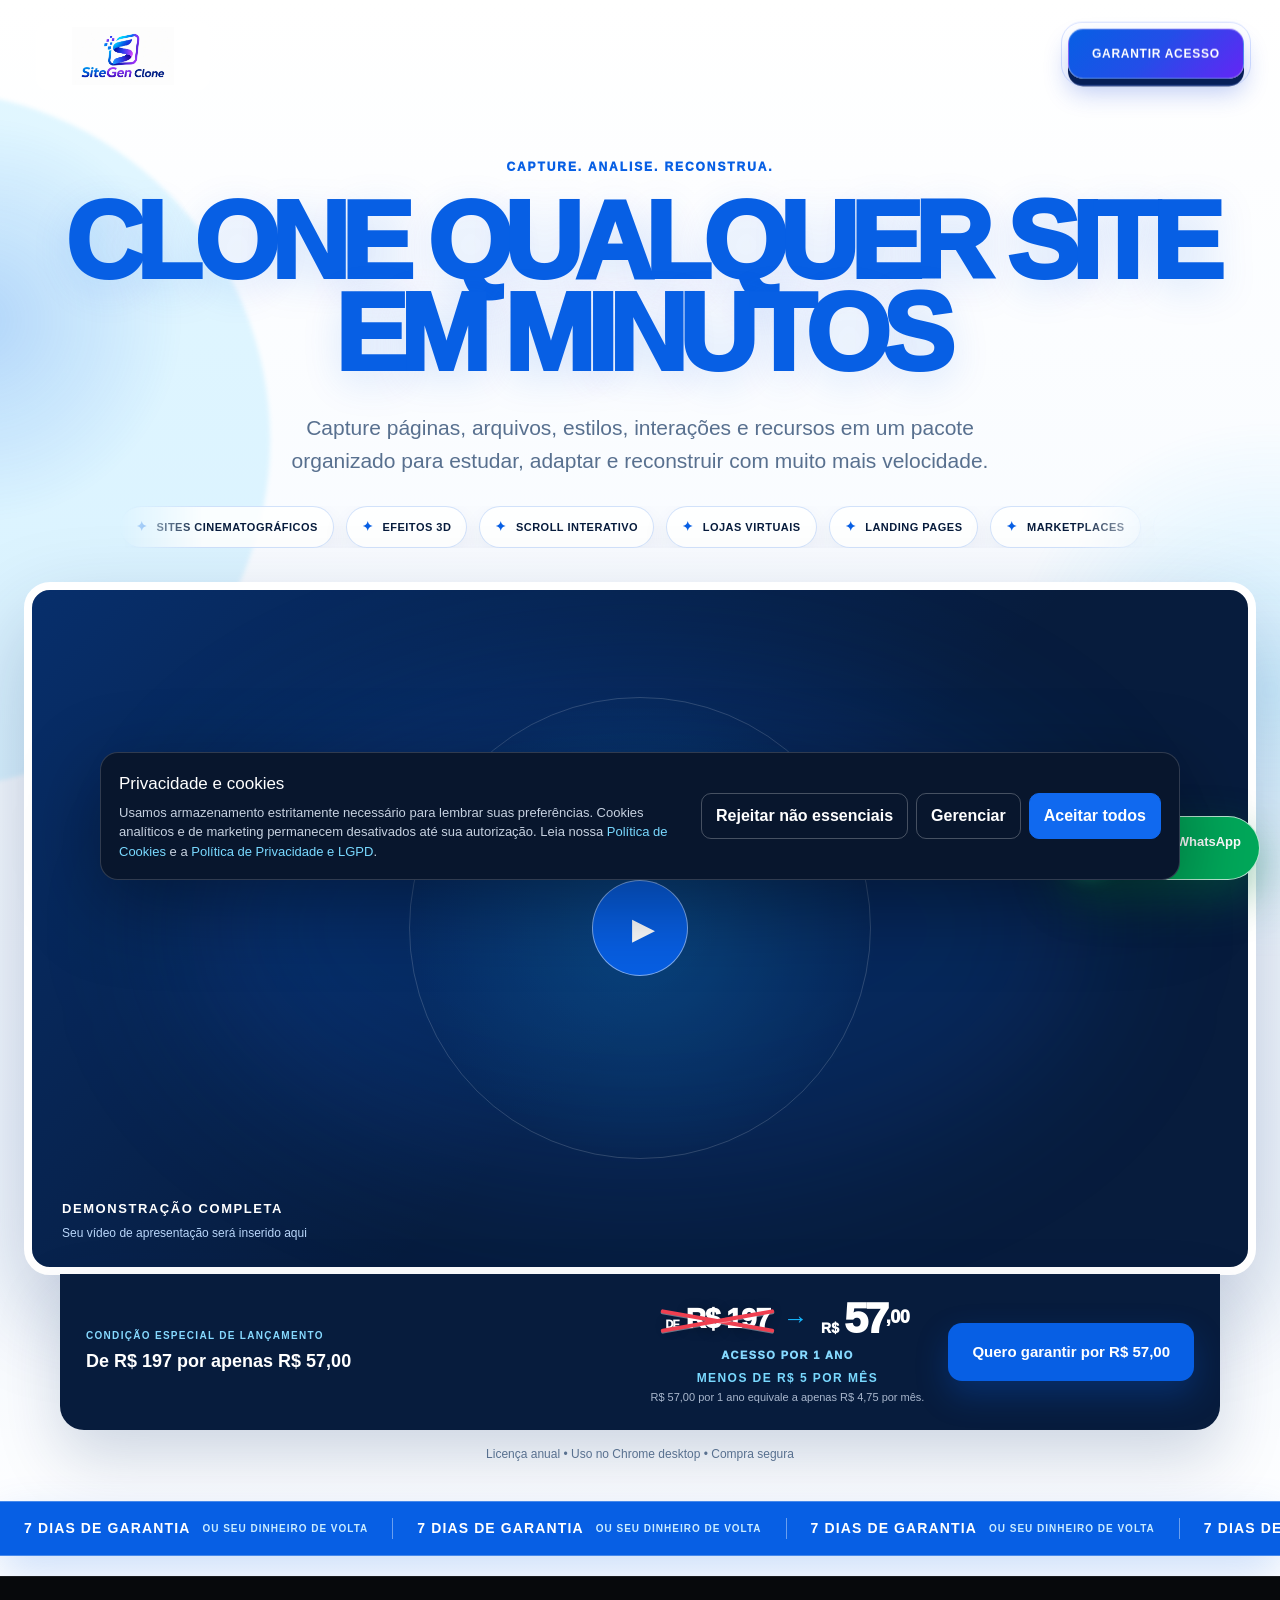
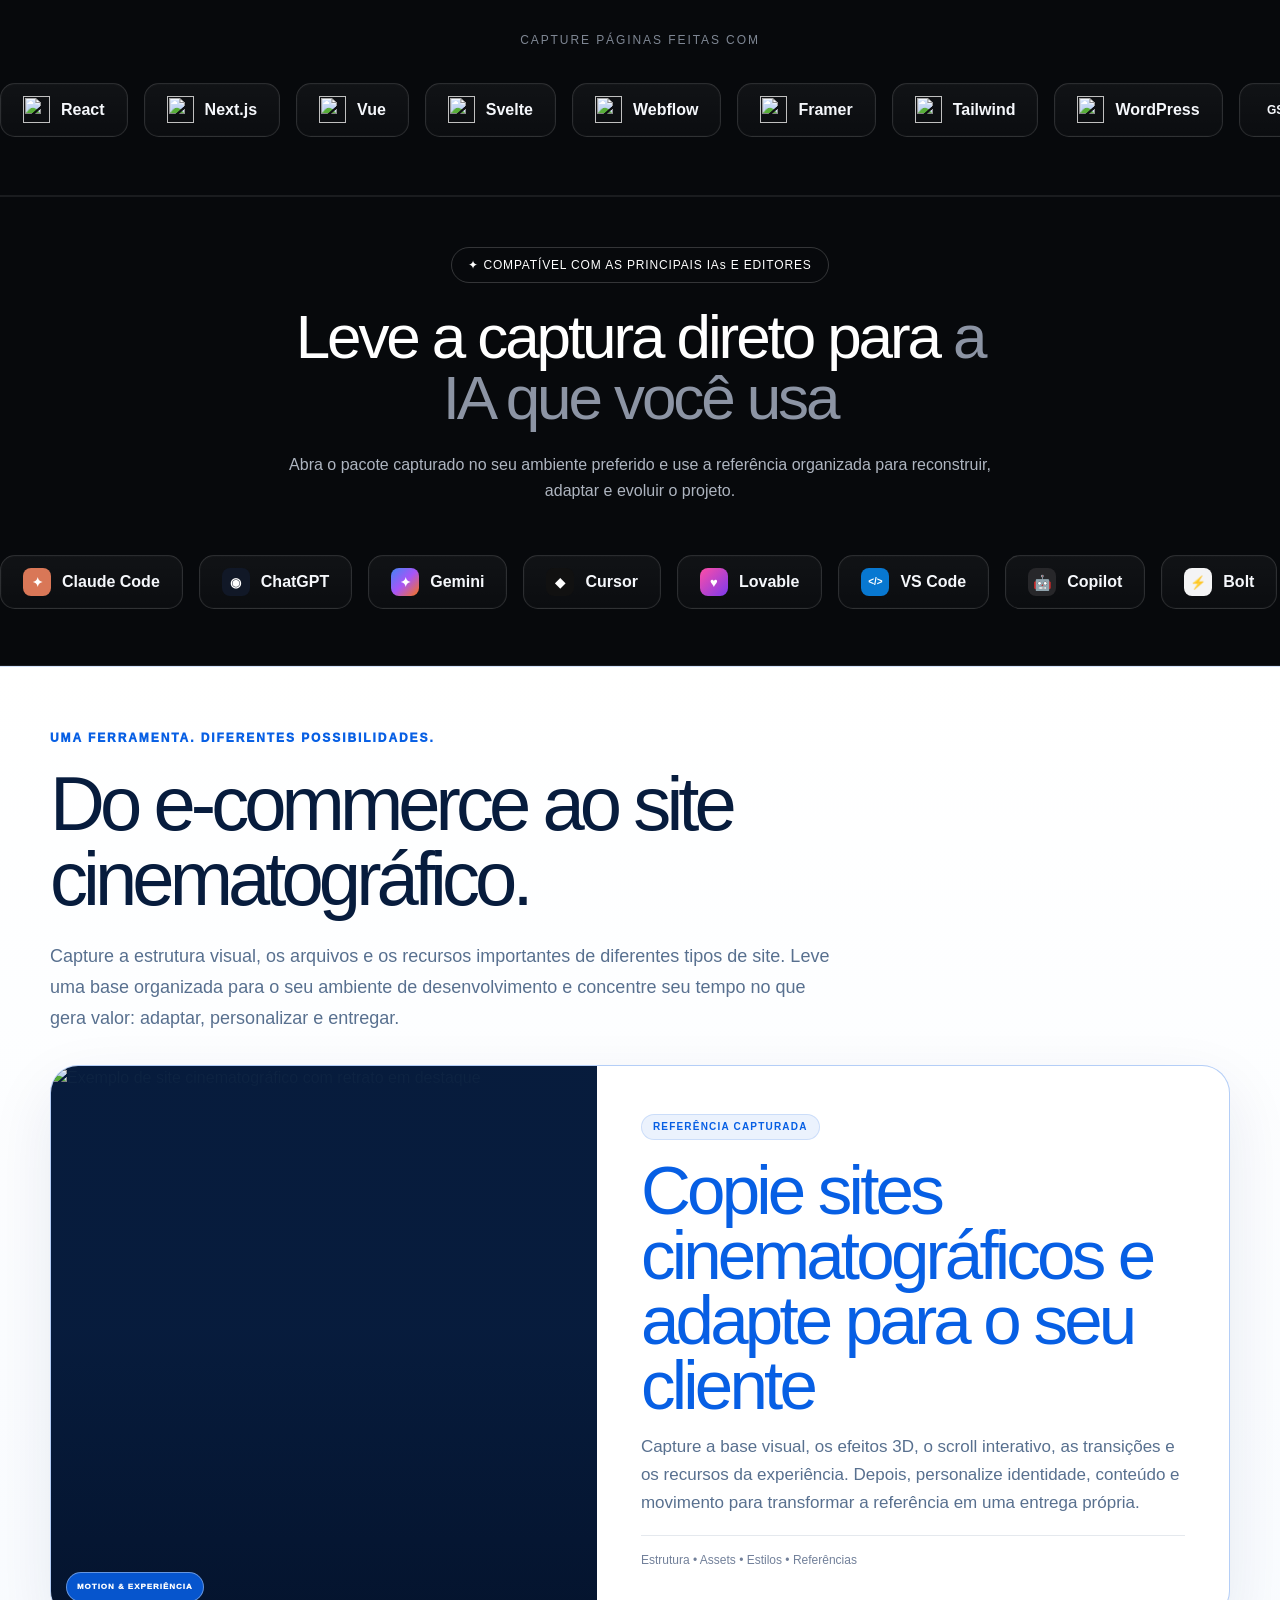
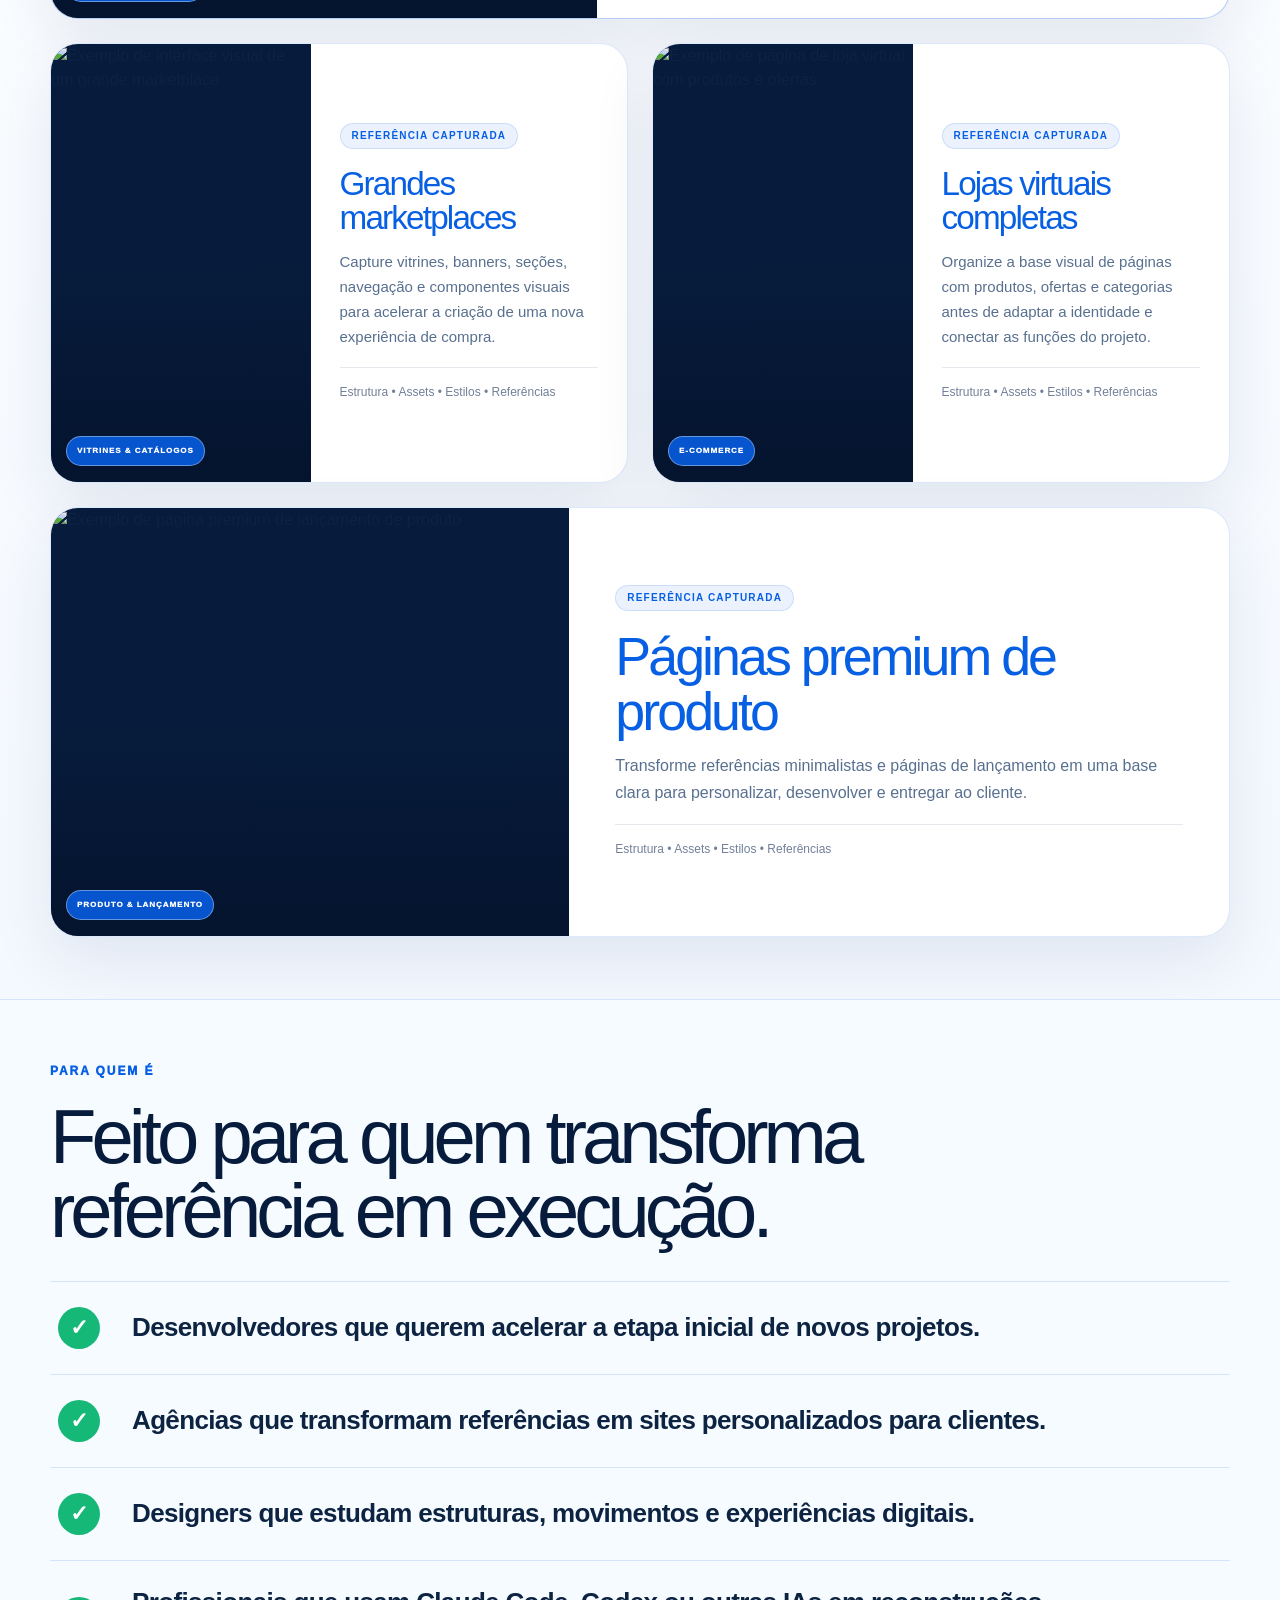
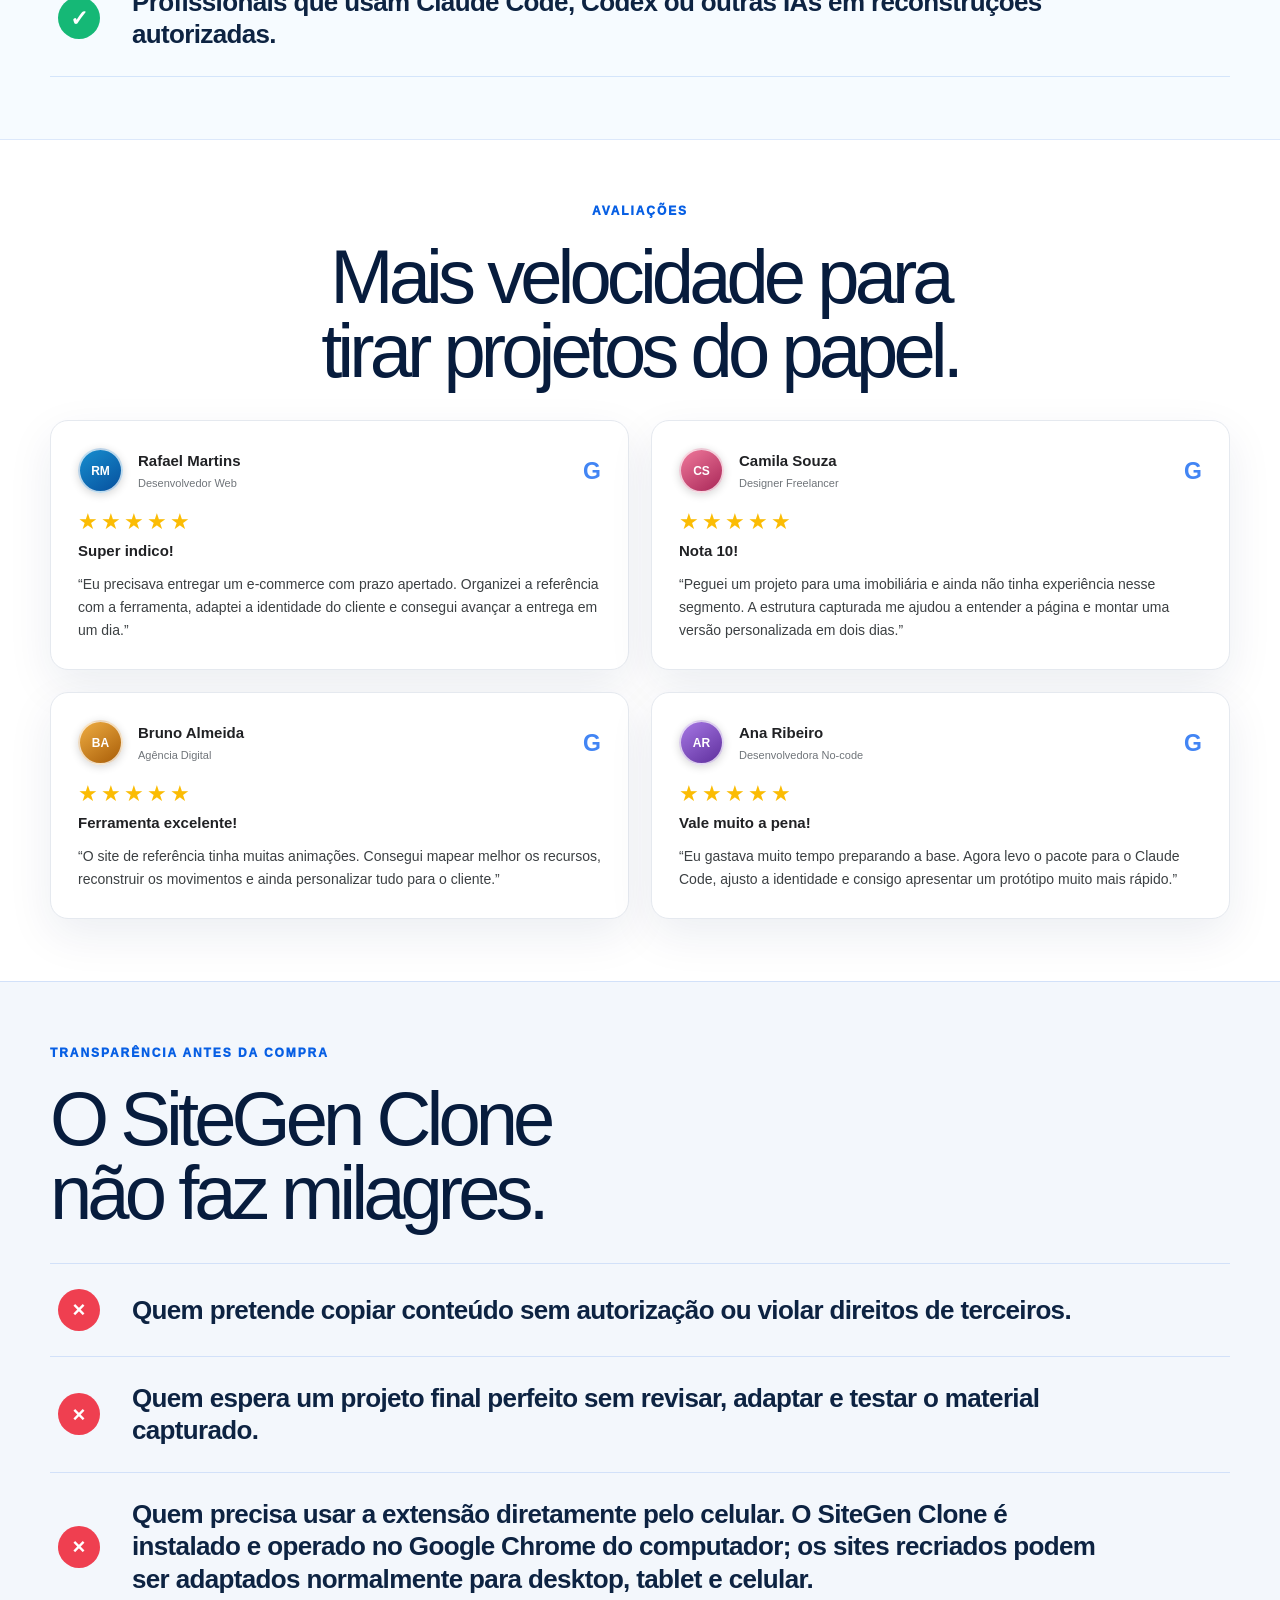
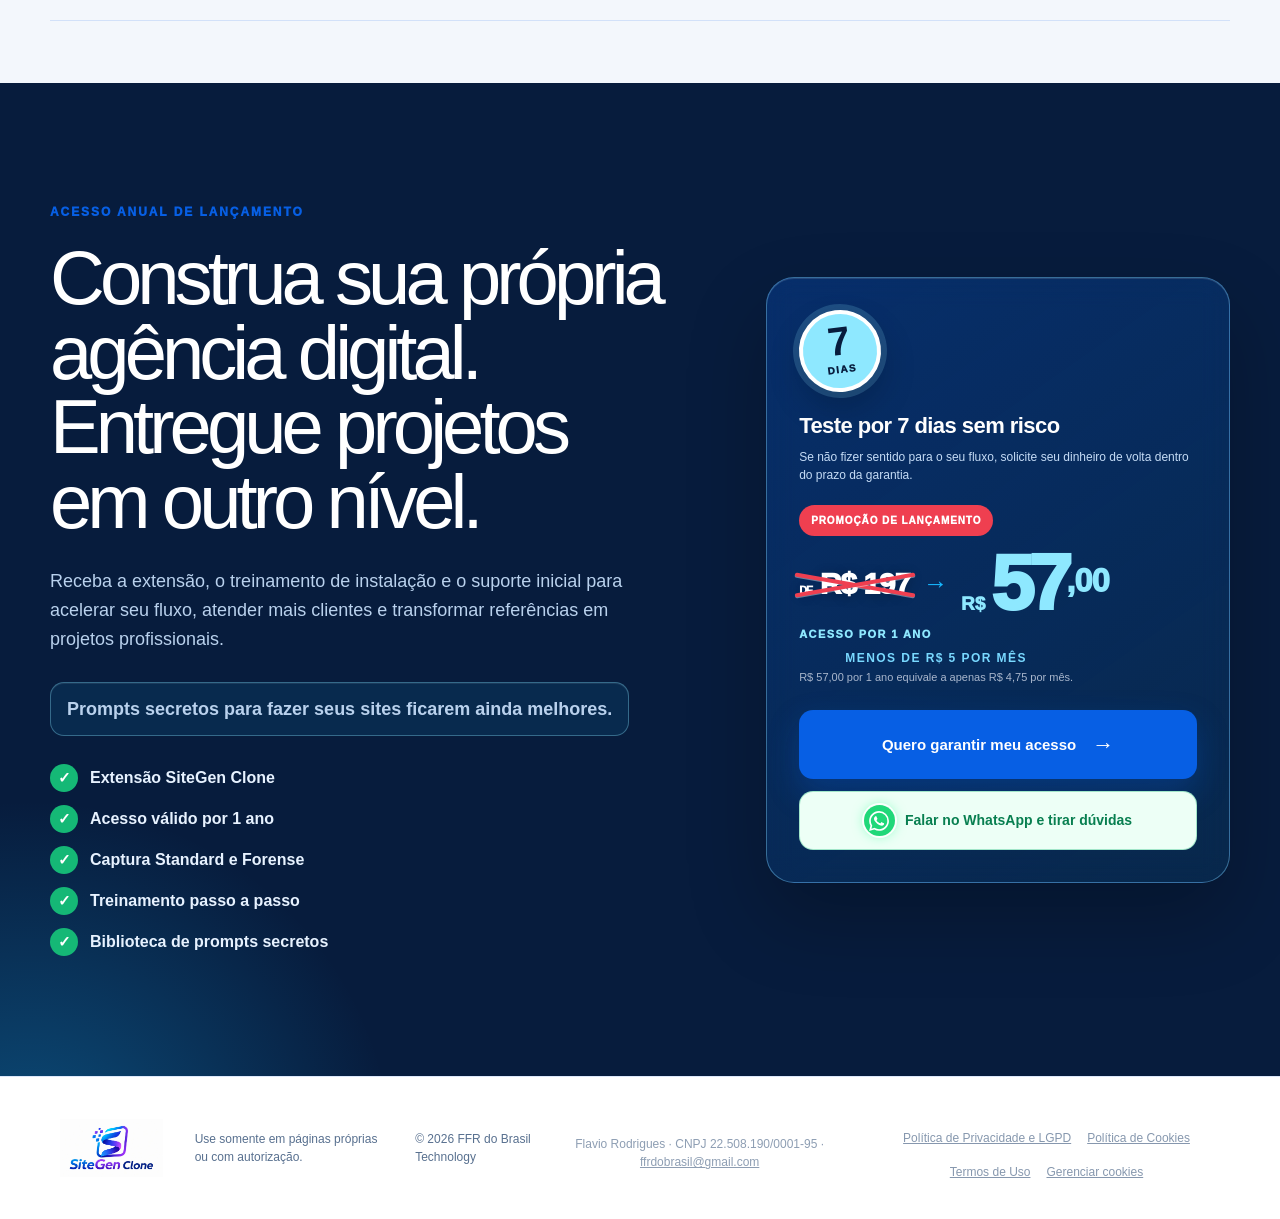
==== commit f0e254af: "Add files via upload" ====
--- a/index.html
+++ b/index.html
@@ -79,4 +79,4 @@
 
 
 
-<section class="offer" id="oferta"><div class="offer-glow"></div><div class="offer-copy reveal"><p class="kicker">Acesso anual de lançamento</p><h2>Construa sua própria agência digital.<br>Entregue projetos em outro nível.</h2><p>Receba a extensão, o treinamento de instalação e o suporte inicial para acelerar seu fluxo, atender mais clientes e transformar referências em projetos profissionais.</p><p class="secret-prompts">Prompts secretos para fazer seus sites ficarem ainda melhores.</p><ul><li><span class="check" aria-hidden="true">✓</span> Extensão SiteGen Clone</li><li><span class="check" aria-hidden="true">✓</span> Acesso válido por 1 ano</li><li><span class="check" aria-hidden="true">✓</span> Captura Standard e Forense</li><li><span class="check" aria-hidden="true">✓</span> Treinamento passo a passo</li><li><span class="check" aria-hidden="true">✓</span> Biblioteca de prompts secretos</li></ul></div><div class="offer-panel reveal"><div class="guarantee-seal" aria-hidden="true"><strong>7</strong><span>DIAS</span></div><div class="guarantee-copy"><strong>Teste por 7 dias sem risco</strong><span>Se não fizer sentido para o seu fluxo, solicite seu dinheiro de volta dentro do prazo da garantia.</span></div><div class="price-block"><span class="launch-pill">PROMOÇÃO DE LANÇAMENTO</span><div class="price-comparison" aria-label="De 197 reais por 57 reais ao ano"><span class="old-price"><small>de</small> R$ 197</span><span class="price-arrow" aria-hidden="true">→</span><span class="new-price"><small>R$</small>57<sup>,00</sup></span></div><p class="annual-label">ACESSO POR 1 ANO</p><p class="monthly-equivalent"><strong>MENOS DE R$ 5 POR MÊS</strong><span>R$ 57,00 por 1 ano equivale a apenas R$ 4,75 por mês.</span></p></div><a class="buy-button" href="#video">Quero garantir meu acesso <span>→</span></a><a class="whatsapp-secondary" href="https://wa.me/?text=Ol%C3%A1%2C%20quero%20tirar%20uma%20d%C3%BAvida%20sobre%20o%20SiteGen%20Clone." target="_blank" rel="noreferrer"><span class="whatsapp-icon" aria-hidden="true"><svg class="whatsapp-logo" viewBox="0 0 24 24" role="img"><path fill="currentColor" d="M17.472 14.382c-.297-.149-1.758-.867-2.03-.967-.273-.099-.471-.148-.67.15-.197.297-.767.966-.94 1.164-.173.199-.347.223-.644.075-.297-.15-1.255-.463-2.39-1.475-.883-.788-1.48-1.761-1.653-2.059-.173-.297-.018-.458.13-.606.134-.133.298-.347.446-.521.149-.173.198-.297.298-.495.099-.198.05-.372-.025-.521-.075-.149-.669-1.612-.916-2.207-.242-.579-.487-.5-.669-.51-.173-.008-.371-.01-.57-.01-.198 0-.52.074-.792.372-.272.297-1.04 1.016-1.04 2.479s1.065 2.875 1.213 3.074c.149.198 2.095 3.2 5.076 4.487.709.306 1.262.489 1.693.625.712.227 1.36.195 1.871.118.571-.085 1.758-.719 2.006-1.413.248-.695.248-1.29.173-1.414-.074-.124-.272-.198-.57-.347m-5.421 7.403h-.004a9.87 9.87 0 0 1-5.031-1.378l-.361-.214-3.741.982.998-3.648-.235-.374a9.86 9.86 0 0 1-1.51-5.26c.001-5.45 4.436-9.884 9.888-9.884 2.64 0 5.122 1.03 6.988 2.898a9.825 9.825 0 0 1 2.893 6.994c-.003 5.45-4.437 9.884-9.884 9.884m8.413-18.297A11.815 11.815 0 0 0 12.05 0C5.495 0 .16 5.335.157 11.892c0 2.096.547 4.142 1.588 5.945L.057 24l6.305-1.654a11.88 11.88 0 0 0 5.683 1.448h.005c6.554 0 11.89-5.335 11.893-11.893a11.821 11.821 0 0 0-3.48-8.413Z"></path></svg></span> Falar no WhatsApp e tirar dúvidas</a></div></section><a class="whatsapp-float" href="https://wa.me/?text=Ol%C3%A1%2C%20quero%20tirar%20uma%20d%C3%BAvida%20sobre%20o%20SiteGen%20Clone." target="_blank" rel="noreferrer" aria-label="Falar no WhatsApp para tirar dúvidas sobre o SiteGen Clone"><span class="whatsapp-icon" aria-hidden="true"><svg class="whatsapp-logo" viewBox="0 0 24 24" role="img"><path fill="currentColor" d="M17.472 14.382c-.297-.149-1.758-.867-2.03-.967-.273-.099-.471-.148-.67.15-.197.297-.767.966-.94 1.164-.173.199-.347.223-.644.075-.297-.15-1.255-.463-2.39-1.475-.883-.788-1.48-1.761-1.653-2.059-.173-.297-.018-.458.13-.606.134-.133.298-.347.446-.521.149-.173.198-.297.298-.495.099-.198.05-.372-.025-.521-.075-.149-.669-1.612-.916-2.207-.242-.579-.487-.5-.669-.51-.173-.008-.371-.01-.57-.01-.198 0-.52.074-.792.372-.272.297-1.04 1.016-1.04 2.479s1.065 2.875 1.213 3.074c.149.198 2.095 3.2 5.076 4.487.709.306 1.262.489 1.693.625.712.227 1.36.195 1.871.118.571-.085 1.758-.719 2.006-1.413.248-.695.248-1.29.173-1.414-.074-.124-.272-.198-.57-.347m-5.421 7.403h-.004a9.87 9.87 0 0 1-5.031-1.378l-.361-.214-3.741.982.998-3.648-.235-.374a9.86 9.86 0 0 1-1.51-5.26c.001-5.45 4.436-9.884 9.888-9.884 2.64 0 5.122 1.03 6.988 2.898a9.825 9.825 0 0 1 2.893 6.994c-.003 5.45-4.437 9.884-9.884 9.884m8.413-18.297A11.815 11.815 0 0 0 12.05 0C5.495 0 .16 5.335.157 11.892c0 2.096.547 4.142 1.588 5.945L.057 24l6.305-1.654a11.88 11.88 0 0 0 5.683 1.448h.005c6.554 0 11.89-5.335 11.893-11.893a11.821 11.821 0 0 0-3.48-8.413Z"></path></svg></span><span class="whatsapp-text"><strong>Falar no WhatsApp</strong><small>Tirar dúvidas</small></span></a><footer><a class="brand footer-brand" href="#inicio" aria-label="SiteGen Clone — início"><img class="brand-logo" src="./assets/sitegen-logo.jpeg" alt="SiteGen Clone"></a><p>Use somente em páginas próprias ou com autorização.</p><span>© 2026 FFR do Brasil Technology</span><nav class="legal-links" aria-label="Links legais"><a href="/privacidade.html">Política de Privacidade e LGPD</a><a href="/cookies.html">Política de Cookies</a><a href="/termos.html">Termos de Uso</a><button type="button" id="open-cookie-settings">Gerenciar cookies</button></nav></footer></main><!--$--><!--/$--><next-route-announcer style="position: absolute;"><template shadowrootmode="open"><div aria-live="assertive" id="__next-route-announcer__" role="alert" style="position: absolute; border: 0px; height: 1px; margin: -1px; padding: 0px; width: 1px; clip: rect(0px, 0px, 0px, 0px); overflow: hidden; white-space: nowrap; overflow-wrap: normal;"></div></template></next-route-announcer><script src="cookie-consent.js" defer></script></body></html>+<section class="offer" id="oferta"><div class="offer-glow"></div><div class="offer-copy reveal"><p class="kicker">Acesso anual de lançamento</p><h2>Construa sua própria agência digital.<br>Entregue projetos em outro nível.</h2><p>Receba a extensão, o treinamento de instalação e o suporte inicial para acelerar seu fluxo, atender mais clientes e transformar referências em projetos profissionais.</p><p class="secret-prompts">Prompts secretos para fazer seus sites ficarem ainda melhores.</p><ul><li><span class="check" aria-hidden="true">✓</span> Extensão SiteGen Clone</li><li><span class="check" aria-hidden="true">✓</span> Acesso válido por 1 ano</li><li><span class="check" aria-hidden="true">✓</span> Captura Standard e Forense</li><li><span class="check" aria-hidden="true">✓</span> Treinamento passo a passo</li><li><span class="check" aria-hidden="true">✓</span> Biblioteca de prompts secretos</li></ul></div><div class="offer-panel reveal"><div class="guarantee-seal" aria-hidden="true"><strong>7</strong><span>DIAS</span></div><div class="guarantee-copy"><strong>Teste por 7 dias sem risco</strong><span>Se não fizer sentido para o seu fluxo, solicite seu dinheiro de volta dentro do prazo da garantia.</span></div><div class="price-block"><span class="launch-pill">PROMOÇÃO DE LANÇAMENTO</span><div class="price-comparison" aria-label="De 197 reais por 57 reais ao ano"><span class="old-price"><small>de</small> R$ 197</span><span class="price-arrow" aria-hidden="true">→</span><span class="new-price"><small>R$</small>57<sup>,00</sup></span></div><p class="annual-label">ACESSO POR 1 ANO</p><p class="monthly-equivalent"><strong>MENOS DE R$ 5 POR MÊS</strong><span>R$ 57,00 por 1 ano equivale a apenas R$ 4,75 por mês.</span></p></div><a class="buy-button" href="#video">Quero garantir meu acesso <span>→</span></a><a class="whatsapp-secondary" href="https://wa.me/?text=Ol%C3%A1%2C%20quero%20tirar%20uma%20d%C3%BAvida%20sobre%20o%20SiteGen%20Clone." target="_blank" rel="noreferrer"><span class="whatsapp-icon" aria-hidden="true"><svg class="whatsapp-logo" viewBox="0 0 24 24" role="img"><path fill="currentColor" d="M17.472 14.382c-.297-.149-1.758-.867-2.03-.967-.273-.099-.471-.148-.67.15-.197.297-.767.966-.94 1.164-.173.199-.347.223-.644.075-.297-.15-1.255-.463-2.39-1.475-.883-.788-1.48-1.761-1.653-2.059-.173-.297-.018-.458.13-.606.134-.133.298-.347.446-.521.149-.173.198-.297.298-.495.099-.198.05-.372-.025-.521-.075-.149-.669-1.612-.916-2.207-.242-.579-.487-.5-.669-.51-.173-.008-.371-.01-.57-.01-.198 0-.52.074-.792.372-.272.297-1.04 1.016-1.04 2.479s1.065 2.875 1.213 3.074c.149.198 2.095 3.2 5.076 4.487.709.306 1.262.489 1.693.625.712.227 1.36.195 1.871.118.571-.085 1.758-.719 2.006-1.413.248-.695.248-1.29.173-1.414-.074-.124-.272-.198-.57-.347m-5.421 7.403h-.004a9.87 9.87 0 0 1-5.031-1.378l-.361-.214-3.741.982.998-3.648-.235-.374a9.86 9.86 0 0 1-1.51-5.26c.001-5.45 4.436-9.884 9.888-9.884 2.64 0 5.122 1.03 6.988 2.898a9.825 9.825 0 0 1 2.893 6.994c-.003 5.45-4.437 9.884-9.884 9.884m8.413-18.297A11.815 11.815 0 0 0 12.05 0C5.495 0 .16 5.335.157 11.892c0 2.096.547 4.142 1.588 5.945L.057 24l6.305-1.654a11.88 11.88 0 0 0 5.683 1.448h.005c6.554 0 11.89-5.335 11.893-11.893a11.821 11.821 0 0 0-3.48-8.413Z"></path></svg></span> Falar no WhatsApp e tirar dúvidas</a></div></section><a class="whatsapp-float" href="https://wa.me/?text=Ol%C3%A1%2C%20quero%20tirar%20uma%20d%C3%BAvida%20sobre%20o%20SiteGen%20Clone." target="_blank" rel="noreferrer" aria-label="Falar no WhatsApp para tirar dúvidas sobre o SiteGen Clone"><span class="whatsapp-icon" aria-hidden="true"><svg class="whatsapp-logo" viewBox="0 0 24 24" role="img"><path fill="currentColor" d="M17.472 14.382c-.297-.149-1.758-.867-2.03-.967-.273-.099-.471-.148-.67.15-.197.297-.767.966-.94 1.164-.173.199-.347.223-.644.075-.297-.15-1.255-.463-2.39-1.475-.883-.788-1.48-1.761-1.653-2.059-.173-.297-.018-.458.13-.606.134-.133.298-.347.446-.521.149-.173.198-.297.298-.495.099-.198.05-.372-.025-.521-.075-.149-.669-1.612-.916-2.207-.242-.579-.487-.5-.669-.51-.173-.008-.371-.01-.57-.01-.198 0-.52.074-.792.372-.272.297-1.04 1.016-1.04 2.479s1.065 2.875 1.213 3.074c.149.198 2.095 3.2 5.076 4.487.709.306 1.262.489 1.693.625.712.227 1.36.195 1.871.118.571-.085 1.758-.719 2.006-1.413.248-.695.248-1.29.173-1.414-.074-.124-.272-.198-.57-.347m-5.421 7.403h-.004a9.87 9.87 0 0 1-5.031-1.378l-.361-.214-3.741.982.998-3.648-.235-.374a9.86 9.86 0 0 1-1.51-5.26c.001-5.45 4.436-9.884 9.888-9.884 2.64 0 5.122 1.03 6.988 2.898a9.825 9.825 0 0 1 2.893 6.994c-.003 5.45-4.437 9.884-9.884 9.884m8.413-18.297A11.815 11.815 0 0 0 12.05 0C5.495 0 .16 5.335.157 11.892c0 2.096.547 4.142 1.588 5.945L.057 24l6.305-1.654a11.88 11.88 0 0 0 5.683 1.448h.005c6.554 0 11.89-5.335 11.893-11.893a11.821 11.821 0 0 0-3.48-8.413Z"></path></svg></span><span class="whatsapp-text"><strong>Falar no WhatsApp</strong><small>Tirar dúvidas</small></span></a><footer><a class="brand footer-brand" href="#inicio" aria-label="SiteGen Clone — início"><img class="brand-logo" src="./assets/sitegen-logo.jpeg" alt="SiteGen Clone"></a><p>Use somente em páginas próprias ou com autorização.</p><span>© 2026 FFR do Brasil Technology</span><div class="legal-identity">Flavio Rodrigues · CNPJ 22.508.190/0001-95 · <a href="mailto:ffrdobrasil@gmail.com">ffrdobrasil@gmail.com</a></div><nav class="legal-links" aria-label="Links legais"><a href="/privacidade.html">Política de Privacidade e LGPD</a><a href="/cookies.html">Política de Cookies</a><a href="/termos.html">Termos de Uso</a><button type="button" id="open-cookie-settings">Gerenciar cookies</button></nav></footer></main><!--$--><!--/$--><next-route-announcer style="position: absolute;"><template shadowrootmode="open"><div aria-live="assertive" id="__next-route-announcer__" role="alert" style="position: absolute; border: 0px; height: 1px; margin: -1px; padding: 0px; width: 1px; clip: rect(0px, 0px, 0px, 0px); overflow: hidden; white-space: nowrap; overflow-wrap: normal;"></div></template></next-route-announcer><script src="cookie-consent.js" defer></script></body></html>
--- a/styles.css
+++ b/styles.css
@@ -609,3 +609,176 @@
     font-size:13px !important;
   }
 }
+
+
+/* === SITEGEN V10 — AJUSTES FINAIS PONTUAIS === */
+
+/* Header sem o retângulo externo: apenas logo e CTA flutuam no topo */
+.topbar{
+  position:absolute !important;
+  top:18px !important;
+  left:50% !important;
+  width:min(1220px, calc(100% - 32px)) !important;
+  min-height:76px !important;
+  padding:0 6px !important;
+  transform:translateX(-50%) !important;
+  background:transparent !important;
+  border:0 !important;
+  border-radius:0 !important;
+  box-shadow:none !important;
+  backdrop-filter:none !important;
+}
+.brand{
+  background:#fff !important;
+  padding:5px 8px !important;
+  border-radius:12px !important;
+  border:0 !important;
+  box-shadow:none !important;
+}
+.brand-logo{
+  display:block !important;
+  width:158px !important;
+  height:58px !important;
+  object-fit:contain !important;
+  background:#fff !important;
+  border:0 !important;
+  box-shadow:none !important;
+  border-radius:0 !important;
+}
+
+/* CTA de acesso mais visível, 3D e pulsante */
+.header-cta{
+  position:relative !important;
+  isolation:isolate;
+  overflow:visible;
+  border-radius:15px !important;
+  padding:15px 23px !important;
+  color:#fff !important;
+  background:linear-gradient(135deg,#075fe4 0%,#234ee8 48%,#6425f5 100%) !important;
+  border:1px solid rgba(255,255,255,.28) !important;
+  box-shadow:
+    0 10px 0 #061f58,
+    0 18px 30px rgba(25,70,220,.30),
+    inset 0 1px 0 rgba(255,255,255,.35) !important;
+  transform:translateY(-4px) perspective(500px) rotateX(2deg) !important;
+  animation:sitegenCtaPulse 2.2s ease-in-out infinite !important;
+  transition:transform .18s ease, box-shadow .18s ease, filter .18s ease !important;
+}
+.header-cta::before{
+  content:"";
+  position:absolute;
+  inset:-8px;
+  z-index:-1;
+  border-radius:21px;
+  border:1px solid rgba(68,119,255,.34);
+  opacity:.65;
+  animation:sitegenCtaRing 2.2s ease-out infinite;
+}
+.header-cta:hover{
+  filter:brightness(1.06);
+  transform:translateY(-7px) perspective(500px) rotateX(0deg) scale(1.035) !important;
+  box-shadow:
+    0 13px 0 #061f58,
+    0 24px 42px rgba(25,70,220,.38),
+    inset 0 1px 0 rgba(255,255,255,.4) !important;
+}
+.header-cta:active{
+  transform:translateY(2px) !important;
+  box-shadow:
+    0 4px 0 #061f58,
+    0 10px 20px rgba(25,70,220,.24) !important;
+}
+@keyframes sitegenCtaPulse{
+  0%,100%{filter:brightness(1); box-shadow:0 10px 0 #061f58,0 18px 30px rgba(25,70,220,.28),inset 0 1px 0 rgba(255,255,255,.35)}
+  50%{filter:brightness(1.08); box-shadow:0 10px 0 #061f58,0 20px 42px rgba(63,76,255,.48),0 0 0 7px rgba(68,119,255,.08),inset 0 1px 0 rgba(255,255,255,.4)}
+}
+@keyframes sitegenCtaRing{
+  0%{transform:scale(.96);opacity:.65}
+  75%,100%{transform:scale(1.16);opacity:0}
+}
+
+/* Corrige o vão ao lado do card Apple: o último exemplo ocupa a linha inteira */
+.showcase-grid > .showcase-card:last-child{
+  grid-column:1 / -1 !important;
+  grid-template-columns:minmax(360px,.88fr) 1.12fr !important;
+  min-height:430px !important;
+}
+.showcase-grid > .showcase-card:last-child .showcase-copy{
+  padding:42px 46px !important;
+}
+.showcase-grid > .showcase-card:last-child .showcase-copy h3{
+  font-size:clamp(38px,4.2vw,60px) !important;
+  max-width:620px;
+}
+.showcase-grid > .showcase-card:last-child .showcase-copy p{
+  max-width:620px;
+  font-size:16px !important;
+}
+
+/* Espaçamento mais enxuto sem alterar a composição */
+.section{
+  padding-top:62px !important;
+  padding-bottom:62px !important;
+}
+.section-heading{
+  margin-bottom:32px !important;
+}
+
+/* Mobile/tablet */
+@media (max-width:800px){
+  .topbar{
+    top:10px !important;
+    width:calc(100% - 20px) !important;
+    min-height:60px !important;
+    padding:0 !important;
+  }
+  .brand{
+    padding:3px 5px !important;
+    border-radius:9px !important;
+  }
+  .brand-logo{
+    width:116px !important;
+    height:46px !important;
+  }
+  .header-cta{
+    padding:12px 14px !important;
+    font-size:9px !important;
+    border-radius:12px !important;
+    box-shadow:0 7px 0 #061f58,0 13px 24px rgba(25,70,220,.28) !important;
+    transform:translateY(-2px) !important;
+  }
+  .showcase-grid > .showcase-card:last-child{
+    grid-column:auto !important;
+    grid-template-columns:1fr !important;
+    min-height:0 !important;
+  }
+  .showcase-grid > .showcase-card:last-child .showcase-visual{
+    height:330px !important;
+  }
+  .showcase-grid > .showcase-card:last-child .showcase-copy{
+    padding:26px 22px !important;
+  }
+  .showcase-grid > .showcase-card:last-child .showcase-copy h3{
+    font-size:31px !important;
+  }
+  .showcase-grid > .showcase-card:last-child .showcase-copy p{
+    font-size:14px !important;
+  }
+  .section{
+    padding-top:48px !important;
+    padding-bottom:48px !important;
+  }
+}
+@media (prefers-reduced-motion: reduce){
+  .header-cta,.header-cta::before{animation:none !important}
+}
+
+.legal-identity{
+  text-align:center;
+  padding:10px 16px 0;
+  font-size:12px;
+  line-height:1.5;
+  color:inherit;
+  opacity:.68;
+}
+.legal-identity a{color:inherit;text-decoration:underline}
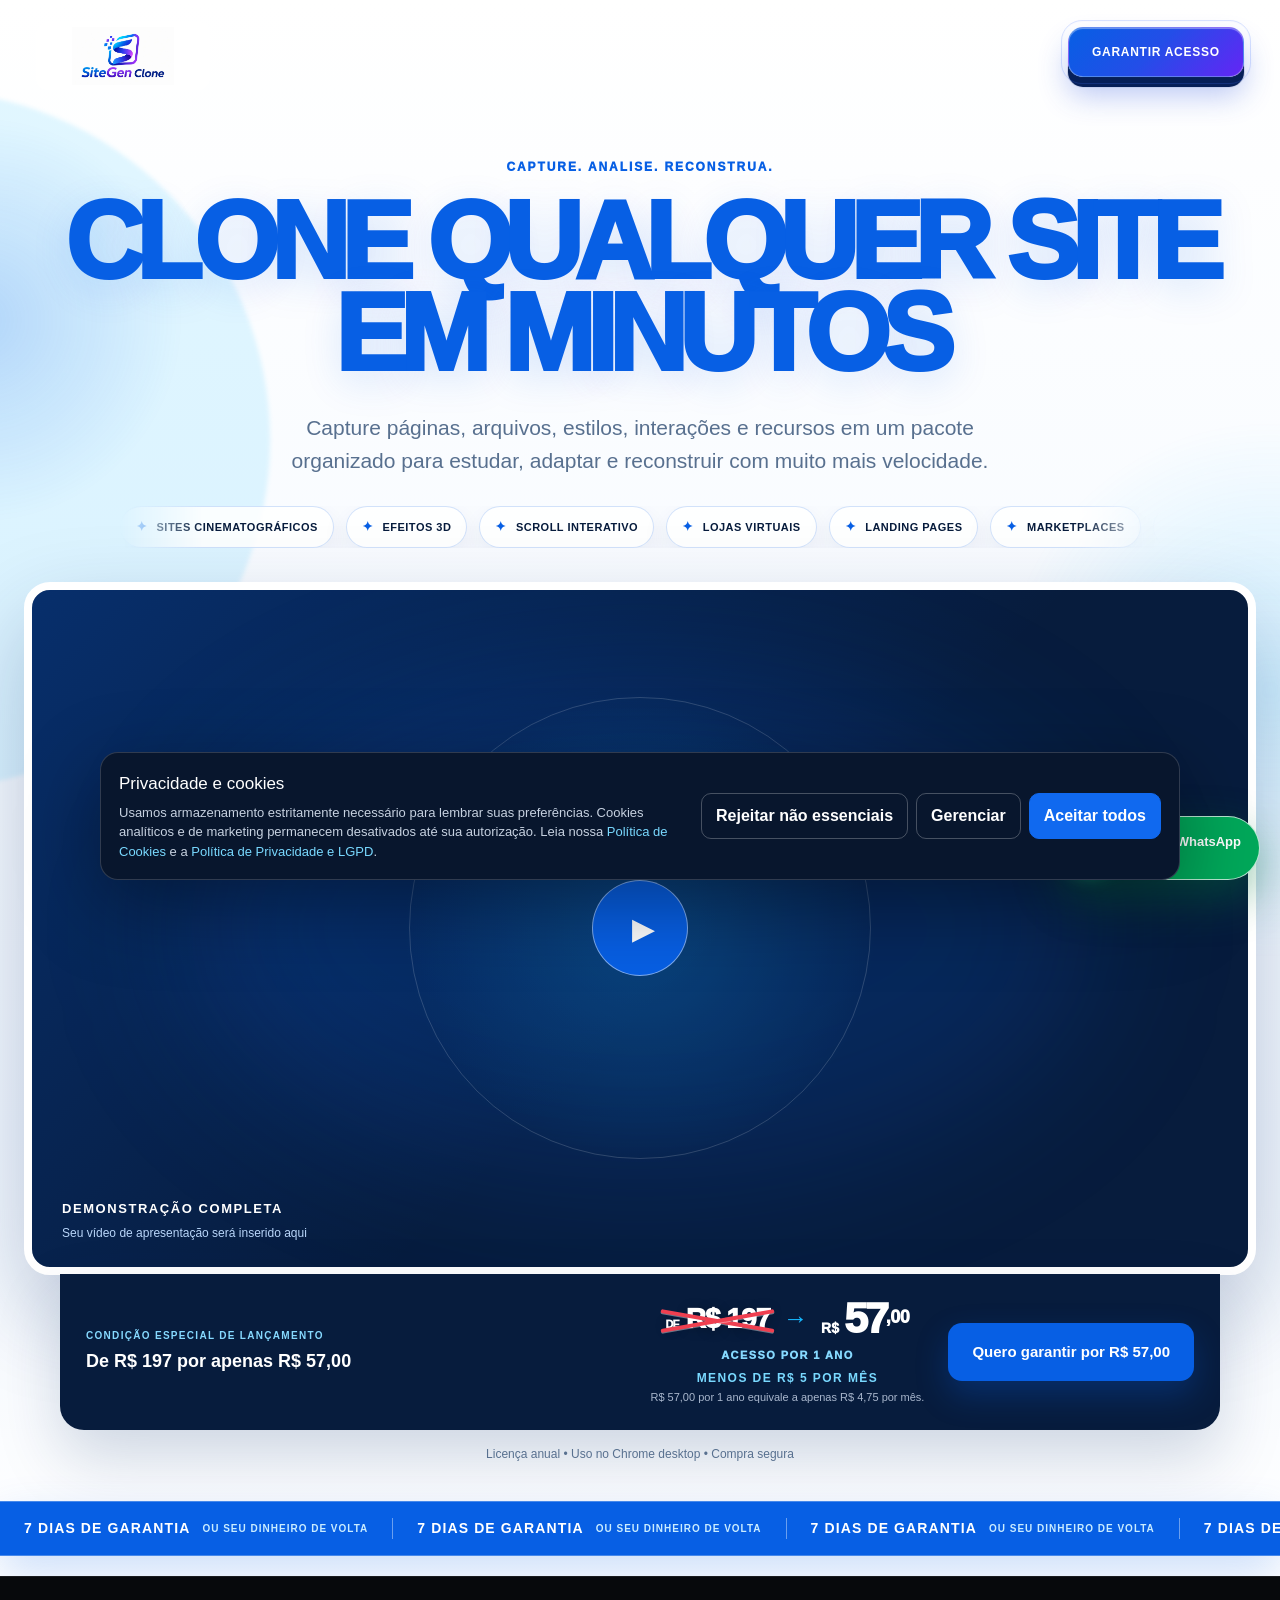
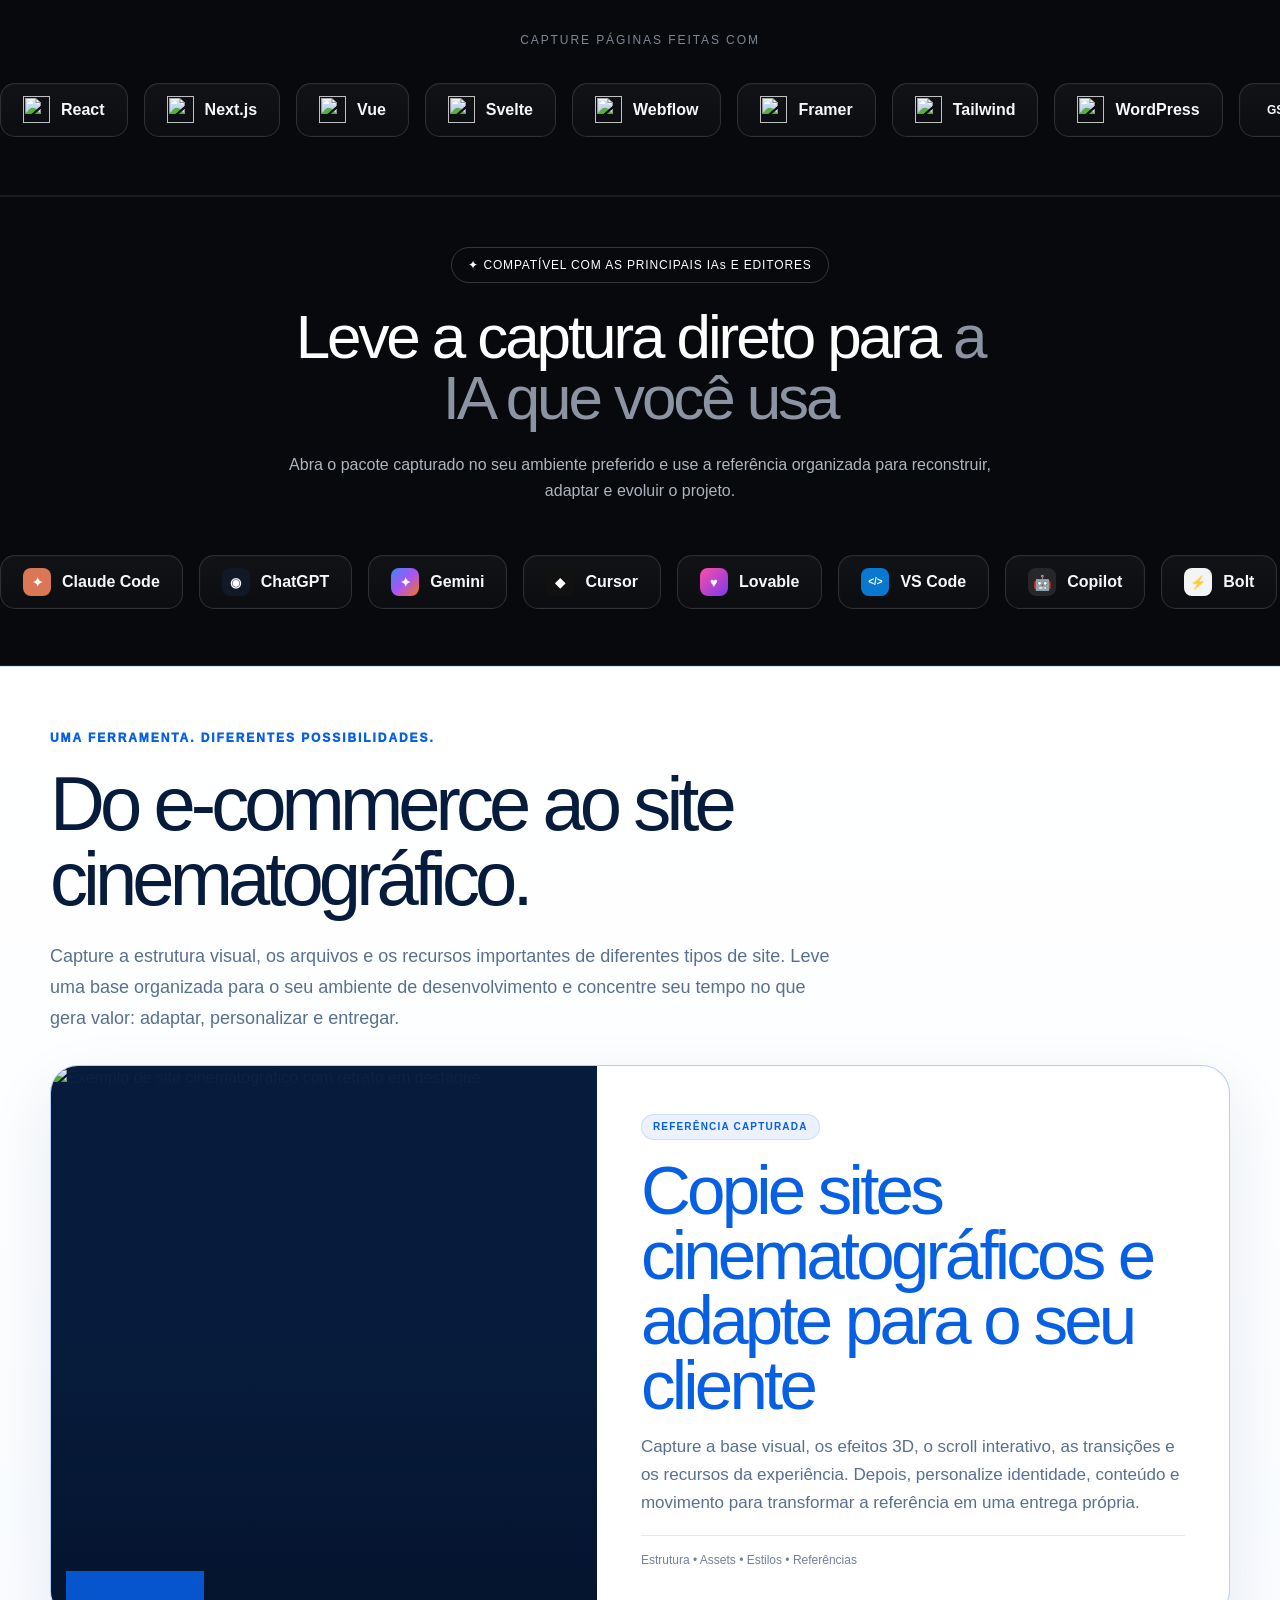
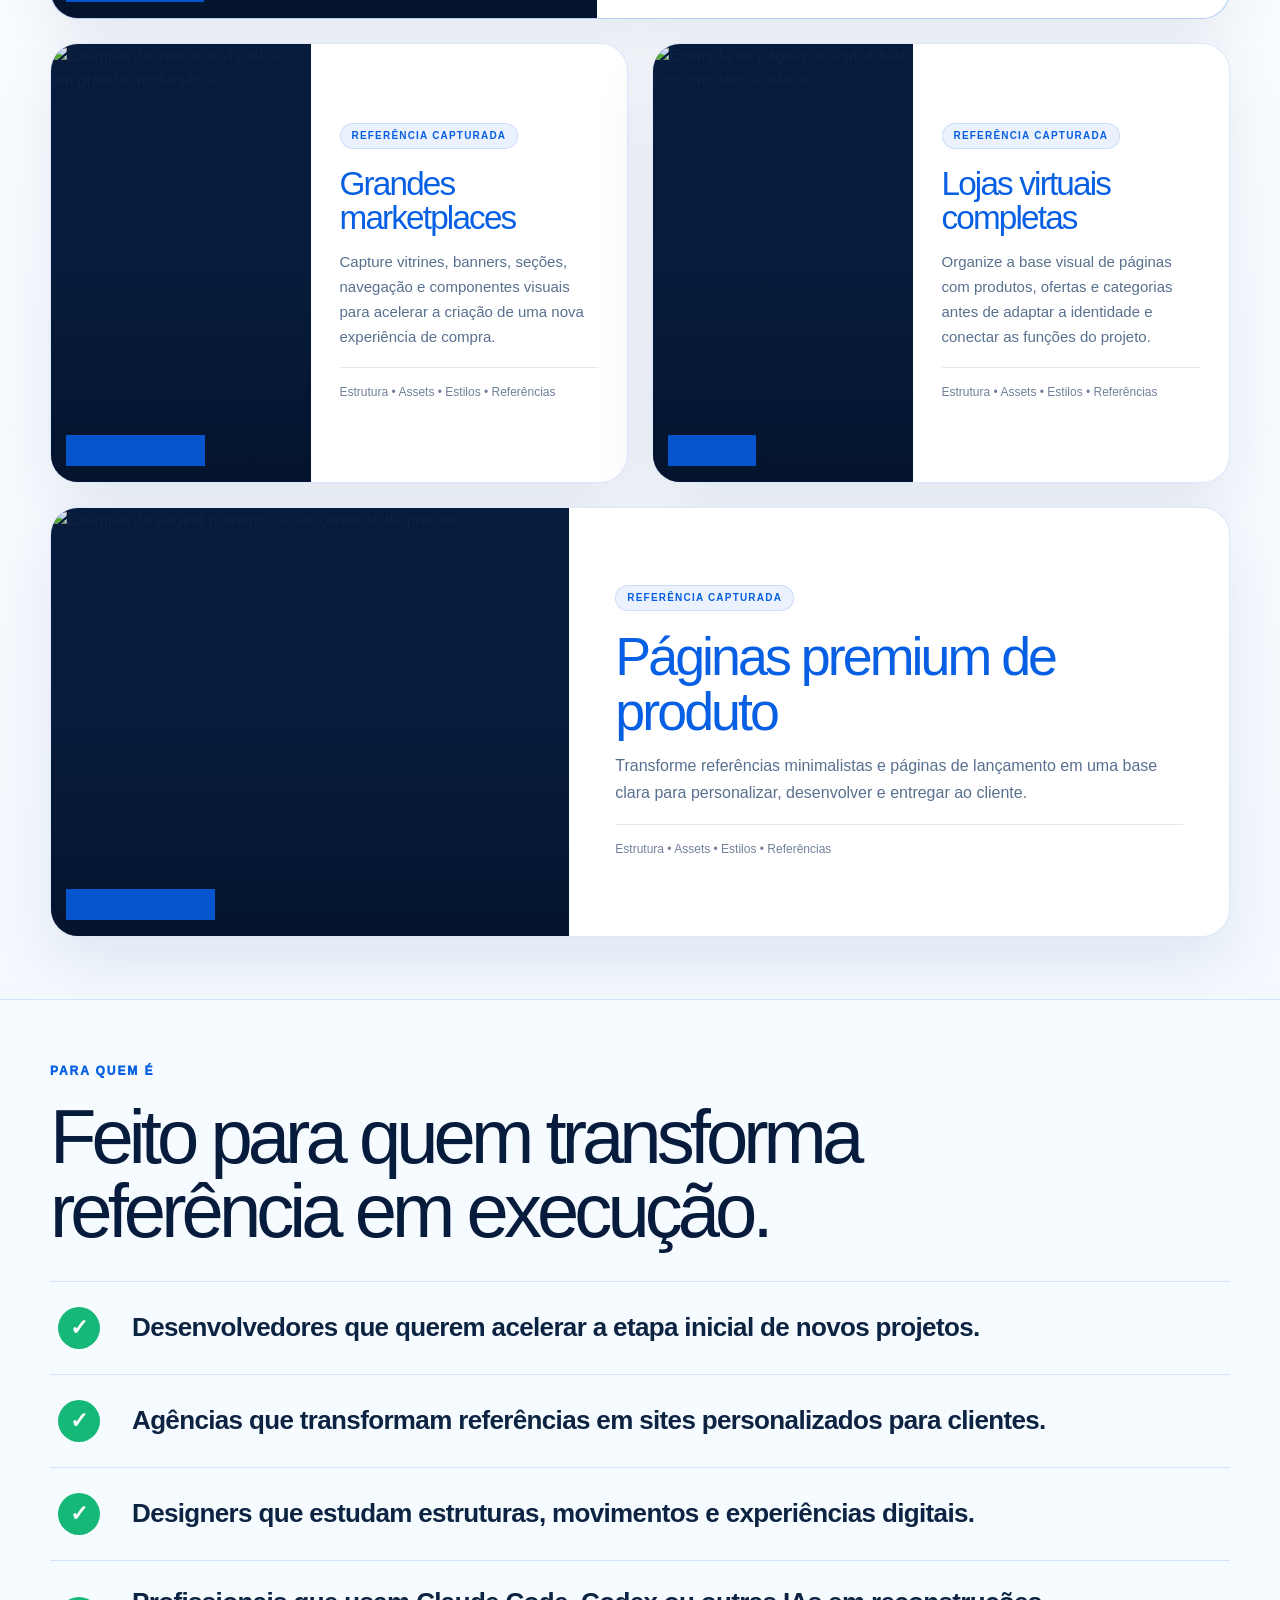
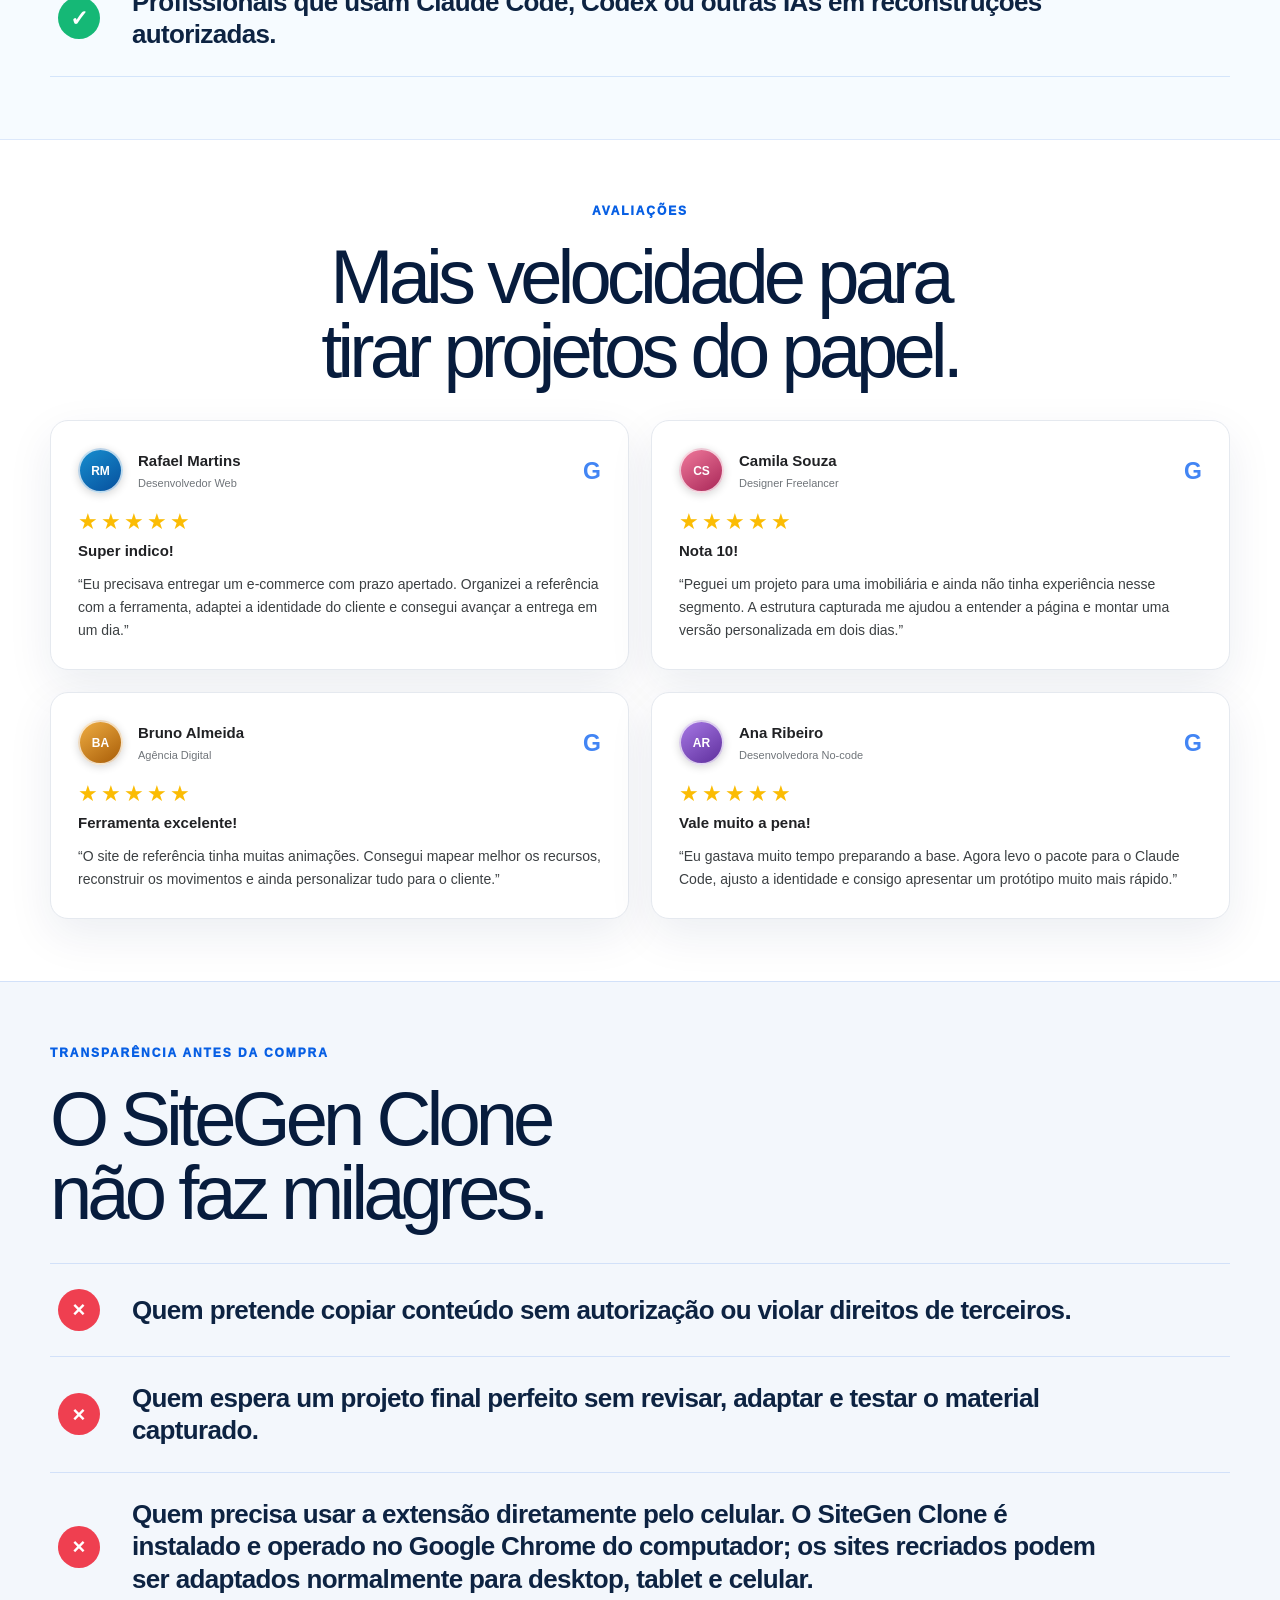
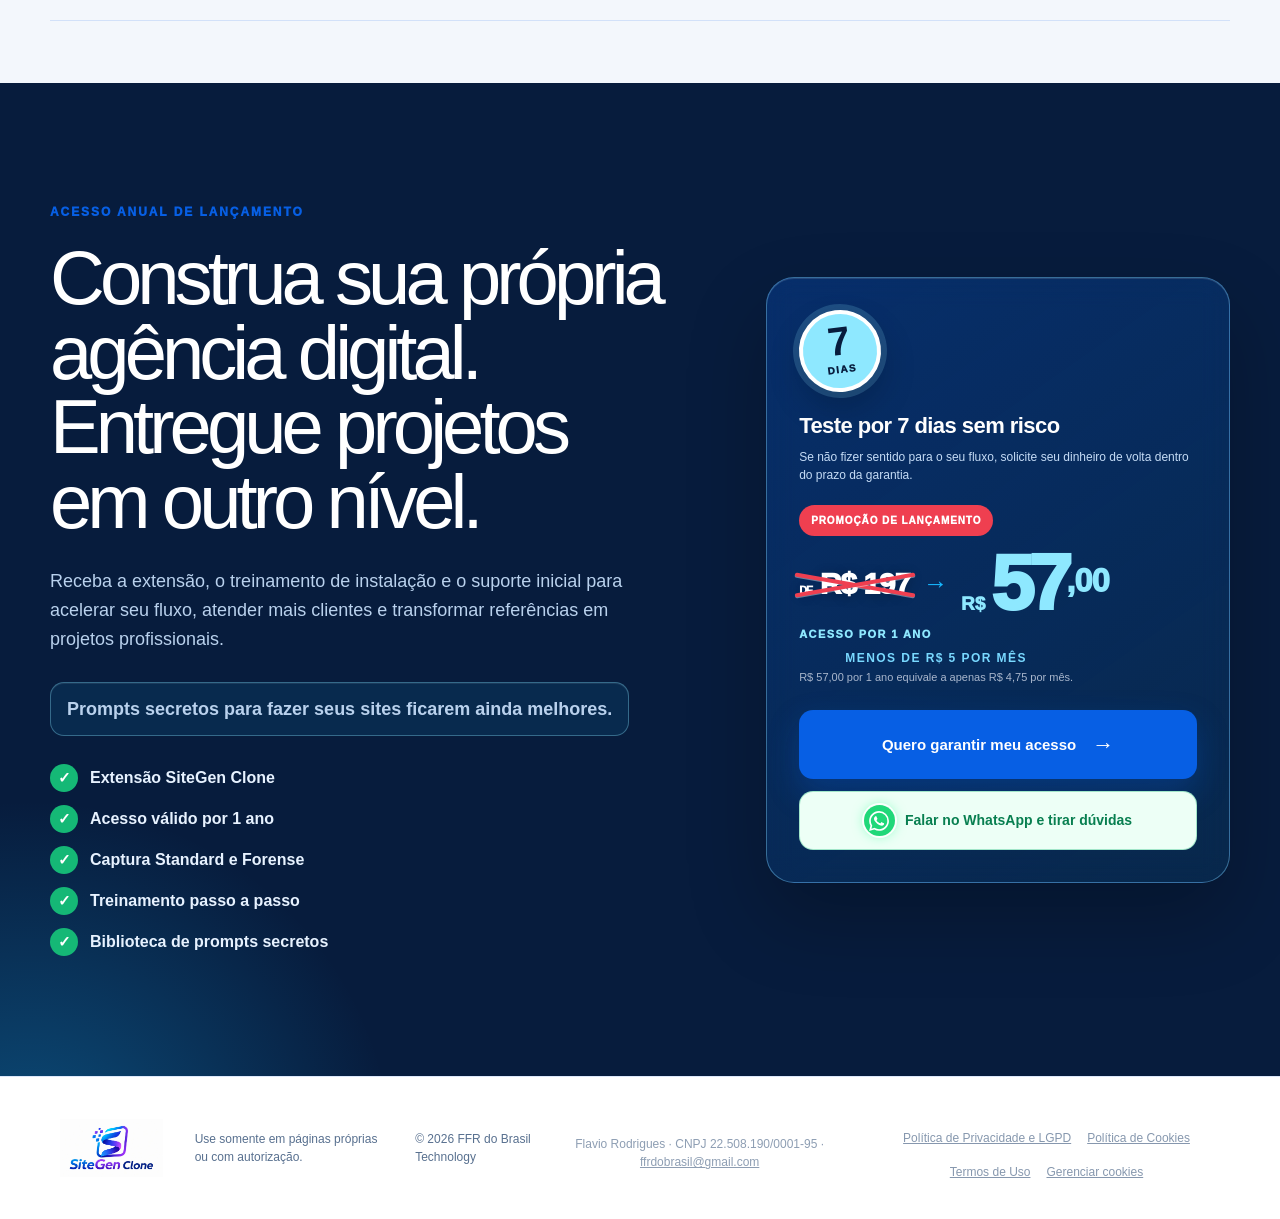
==== commit 4b038d20: "fix: align privacy policy with Chrome Web Store" ====
--- a/index.html
+++ b/index.html
@@ -79,4 +79,4 @@
 
 
 
-<section class="offer" id="oferta"><div class="offer-glow"></div><div class="offer-copy reveal"><p class="kicker">Acesso anual de lançamento</p><h2>Construa sua própria agência digital.<br>Entregue projetos em outro nível.</h2><p>Receba a extensão, o treinamento de instalação e o suporte inicial para acelerar seu fluxo, atender mais clientes e transformar referências em projetos profissionais.</p><p class="secret-prompts">Prompts secretos para fazer seus sites ficarem ainda melhores.</p><ul><li><span class="check" aria-hidden="true">✓</span> Extensão SiteGen Clone</li><li><span class="check" aria-hidden="true">✓</span> Acesso válido por 1 ano</li><li><span class="check" aria-hidden="true">✓</span> Captura Standard e Forense</li><li><span class="check" aria-hidden="true">✓</span> Treinamento passo a passo</li><li><span class="check" aria-hidden="true">✓</span> Biblioteca de prompts secretos</li></ul></div><div class="offer-panel reveal"><div class="guarantee-seal" aria-hidden="true"><strong>7</strong><span>DIAS</span></div><div class="guarantee-copy"><strong>Teste por 7 dias sem risco</strong><span>Se não fizer sentido para o seu fluxo, solicite seu dinheiro de volta dentro do prazo da garantia.</span></div><div class="price-block"><span class="launch-pill">PROMOÇÃO DE LANÇAMENTO</span><div class="price-comparison" aria-label="De 197 reais por 57 reais ao ano"><span class="old-price"><small>de</small> R$ 197</span><span class="price-arrow" aria-hidden="true">→</span><span class="new-price"><small>R$</small>57<sup>,00</sup></span></div><p class="annual-label">ACESSO POR 1 ANO</p><p class="monthly-equivalent"><strong>MENOS DE R$ 5 POR MÊS</strong><span>R$ 57,00 por 1 ano equivale a apenas R$ 4,75 por mês.</span></p></div><a class="buy-button" href="#video">Quero garantir meu acesso <span>→</span></a><a class="whatsapp-secondary" href="https://wa.me/?text=Ol%C3%A1%2C%20quero%20tirar%20uma%20d%C3%BAvida%20sobre%20o%20SiteGen%20Clone." target="_blank" rel="noreferrer"><span class="whatsapp-icon" aria-hidden="true"><svg class="whatsapp-logo" viewBox="0 0 24 24" role="img"><path fill="currentColor" d="M17.472 14.382c-.297-.149-1.758-.867-2.03-.967-.273-.099-.471-.148-.67.15-.197.297-.767.966-.94 1.164-.173.199-.347.223-.644.075-.297-.15-1.255-.463-2.39-1.475-.883-.788-1.48-1.761-1.653-2.059-.173-.297-.018-.458.13-.606.134-.133.298-.347.446-.521.149-.173.198-.297.298-.495.099-.198.05-.372-.025-.521-.075-.149-.669-1.612-.916-2.207-.242-.579-.487-.5-.669-.51-.173-.008-.371-.01-.57-.01-.198 0-.52.074-.792.372-.272.297-1.04 1.016-1.04 2.479s1.065 2.875 1.213 3.074c.149.198 2.095 3.2 5.076 4.487.709.306 1.262.489 1.693.625.712.227 1.36.195 1.871.118.571-.085 1.758-.719 2.006-1.413.248-.695.248-1.29.173-1.414-.074-.124-.272-.198-.57-.347m-5.421 7.403h-.004a9.87 9.87 0 0 1-5.031-1.378l-.361-.214-3.741.982.998-3.648-.235-.374a9.86 9.86 0 0 1-1.51-5.26c.001-5.45 4.436-9.884 9.888-9.884 2.64 0 5.122 1.03 6.988 2.898a9.825 9.825 0 0 1 2.893 6.994c-.003 5.45-4.437 9.884-9.884 9.884m8.413-18.297A11.815 11.815 0 0 0 12.05 0C5.495 0 .16 5.335.157 11.892c0 2.096.547 4.142 1.588 5.945L.057 24l6.305-1.654a11.88 11.88 0 0 0 5.683 1.448h.005c6.554 0 11.89-5.335 11.893-11.893a11.821 11.821 0 0 0-3.48-8.413Z"></path></svg></span> Falar no WhatsApp e tirar dúvidas</a></div></section><a class="whatsapp-float" href="https://wa.me/?text=Ol%C3%A1%2C%20quero%20tirar%20uma%20d%C3%BAvida%20sobre%20o%20SiteGen%20Clone." target="_blank" rel="noreferrer" aria-label="Falar no WhatsApp para tirar dúvidas sobre o SiteGen Clone"><span class="whatsapp-icon" aria-hidden="true"><svg class="whatsapp-logo" viewBox="0 0 24 24" role="img"><path fill="currentColor" d="M17.472 14.382c-.297-.149-1.758-.867-2.03-.967-.273-.099-.471-.148-.67.15-.197.297-.767.966-.94 1.164-.173.199-.347.223-.644.075-.297-.15-1.255-.463-2.39-1.475-.883-.788-1.48-1.761-1.653-2.059-.173-.297-.018-.458.13-.606.134-.133.298-.347.446-.521.149-.173.198-.297.298-.495.099-.198.05-.372-.025-.521-.075-.149-.669-1.612-.916-2.207-.242-.579-.487-.5-.669-.51-.173-.008-.371-.01-.57-.01-.198 0-.52.074-.792.372-.272.297-1.04 1.016-1.04 2.479s1.065 2.875 1.213 3.074c.149.198 2.095 3.2 5.076 4.487.709.306 1.262.489 1.693.625.712.227 1.36.195 1.871.118.571-.085 1.758-.719 2.006-1.413.248-.695.248-1.29.173-1.414-.074-.124-.272-.198-.57-.347m-5.421 7.403h-.004a9.87 9.87 0 0 1-5.031-1.378l-.361-.214-3.741.982.998-3.648-.235-.374a9.86 9.86 0 0 1-1.51-5.26c.001-5.45 4.436-9.884 9.888-9.884 2.64 0 5.122 1.03 6.988 2.898a9.825 9.825 0 0 1 2.893 6.994c-.003 5.45-4.437 9.884-9.884 9.884m8.413-18.297A11.815 11.815 0 0 0 12.05 0C5.495 0 .16 5.335.157 11.892c0 2.096.547 4.142 1.588 5.945L.057 24l6.305-1.654a11.88 11.88 0 0 0 5.683 1.448h.005c6.554 0 11.89-5.335 11.893-11.893a11.821 11.821 0 0 0-3.48-8.413Z"></path></svg></span><span class="whatsapp-text"><strong>Falar no WhatsApp</strong><small>Tirar dúvidas</small></span></a><footer><a class="brand footer-brand" href="#inicio" aria-label="SiteGen Clone — início"><img class="brand-logo" src="./assets/sitegen-logo.jpeg" alt="SiteGen Clone"></a><p>Use somente em páginas próprias ou com autorização.</p><span>© 2026 FFR do Brasil Technology</span><div class="legal-identity">Flavio Rodrigues · CNPJ 22.508.190/0001-95 · <a href="mailto:ffrdobrasil@gmail.com">ffrdobrasil@gmail.com</a></div><nav class="legal-links" aria-label="Links legais"><a href="/privacidade.html">Política de Privacidade e LGPD</a><a href="/cookies.html">Política de Cookies</a><a href="/termos.html">Termos de Uso</a><button type="button" id="open-cookie-settings">Gerenciar cookies</button></nav></footer></main><!--$--><!--/$--><next-route-announcer style="position: absolute;"><template shadowrootmode="open"><div aria-live="assertive" id="__next-route-announcer__" role="alert" style="position: absolute; border: 0px; height: 1px; margin: -1px; padding: 0px; width: 1px; clip: rect(0px, 0px, 0px, 0px); overflow: hidden; white-space: nowrap; overflow-wrap: normal;"></div></template></next-route-announcer><script src="cookie-consent.js" defer></script></body></html>+<section class="offer" id="oferta"><div class="offer-glow"></div><div class="offer-copy reveal"><p class="kicker">Acesso anual de lançamento</p><h2>Construa sua própria agência digital.<br>Entregue projetos em outro nível.</h2><p>Receba a extensão, o treinamento de instalação e o suporte inicial para acelerar seu fluxo, atender mais clientes e transformar referências em projetos profissionais.</p><p class="secret-prompts">Prompts secretos para fazer seus sites ficarem ainda melhores.</p><ul><li><span class="check" aria-hidden="true">✓</span> Extensão SiteGen Clone</li><li><span class="check" aria-hidden="true">✓</span> Acesso válido por 1 ano</li><li><span class="check" aria-hidden="true">✓</span> Captura Standard e Forense</li><li><span class="check" aria-hidden="true">✓</span> Treinamento passo a passo</li><li><span class="check" aria-hidden="true">✓</span> Biblioteca de prompts secretos</li></ul></div><div class="offer-panel reveal"><div class="guarantee-seal" aria-hidden="true"><strong>7</strong><span>DIAS</span></div><div class="guarantee-copy"><strong>Teste por 7 dias sem risco</strong><span>Se não fizer sentido para o seu fluxo, solicite seu dinheiro de volta dentro do prazo da garantia.</span></div><div class="price-block"><span class="launch-pill">PROMOÇÃO DE LANÇAMENTO</span><div class="price-comparison" aria-label="De 197 reais por 57 reais ao ano"><span class="old-price"><small>de</small> R$ 197</span><span class="price-arrow" aria-hidden="true">→</span><span class="new-price"><small>R$</small>57<sup>,00</sup></span></div><p class="annual-label">ACESSO POR 1 ANO</p><p class="monthly-equivalent"><strong>MENOS DE R$ 5 POR MÊS</strong><span>R$ 57,00 por 1 ano equivale a apenas R$ 4,75 por mês.</span></p></div><a class="buy-button" href="#video">Quero garantir meu acesso <span>→</span></a><a class="whatsapp-secondary" href="https://wa.me/?text=Ol%C3%A1%2C%20quero%20tirar%20uma%20d%C3%BAvida%20sobre%20o%20SiteGen%20Clone." target="_blank" rel="noreferrer"><span class="whatsapp-icon" aria-hidden="true"><svg class="whatsapp-logo" viewBox="0 0 24 24" role="img"><path fill="currentColor" d="M17.472 14.382c-.297-.149-1.758-.867-2.03-.967-.273-.099-.471-.148-.67.15-.197.297-.767.966-.94 1.164-.173.199-.347.223-.644.075-.297-.15-1.255-.463-2.39-1.475-.883-.788-1.48-1.761-1.653-2.059-.173-.297-.018-.458.13-.606.134-.133.298-.347.446-.521.149-.173.198-.297.298-.495.099-.198.05-.372-.025-.521-.075-.149-.669-1.612-.916-2.207-.242-.579-.487-.5-.669-.51-.173-.008-.371-.01-.57-.01-.198 0-.52.074-.792.372-.272.297-1.04 1.016-1.04 2.479s1.065 2.875 1.213 3.074c.149.198 2.095 3.2 5.076 4.487.709.306 1.262.489 1.693.625.712.227 1.36.195 1.871.118.571-.085 1.758-.719 2.006-1.413.248-.695.248-1.29.173-1.414-.074-.124-.272-.198-.57-.347m-5.421 7.403h-.004a9.87 9.87 0 0 1-5.031-1.378l-.361-.214-3.741.982.998-3.648-.235-.374a9.86 9.86 0 0 1-1.51-5.26c.001-5.45 4.436-9.884 9.888-9.884 2.64 0 5.122 1.03 6.988 2.898a9.825 9.825 0 0 1 2.893 6.994c-.003 5.45-4.437 9.884-9.884 9.884m8.413-18.297A11.815 11.815 0 0 0 12.05 0C5.495 0 .16 5.335.157 11.892c0 2.096.547 4.142 1.588 5.945L.057 24l6.305-1.654a11.88 11.88 0 0 0 5.683 1.448h.005c6.554 0 11.89-5.335 11.893-11.893a11.821 11.821 0 0 0-3.48-8.413Z"></path></svg></span> Falar no WhatsApp e tirar dúvidas</a></div></section><a class="whatsapp-float" href="https://wa.me/?text=Ol%C3%A1%2C%20quero%20tirar%20uma%20d%C3%BAvida%20sobre%20o%20SiteGen%20Clone." target="_blank" rel="noreferrer" aria-label="Falar no WhatsApp para tirar dúvidas sobre o SiteGen Clone"><span class="whatsapp-icon" aria-hidden="true"><svg class="whatsapp-logo" viewBox="0 0 24 24" role="img"><path fill="currentColor" d="M17.472 14.382c-.297-.149-1.758-.867-2.03-.967-.273-.099-.471-.148-.67.15-.197.297-.767.966-.94 1.164-.173.199-.347.223-.644.075-.297-.15-1.255-.463-2.39-1.475-.883-.788-1.48-1.761-1.653-2.059-.173-.297-.018-.458.13-.606.134-.133.298-.347.446-.521.149-.173.198-.297.298-.495.099-.198.05-.372-.025-.521-.075-.149-.669-1.612-.916-2.207-.242-.579-.487-.5-.669-.51-.173-.008-.371-.01-.57-.01-.198 0-.52.074-.792.372-.272.297-1.04 1.016-1.04 2.479s1.065 2.875 1.213 3.074c.149.198 2.095 3.2 5.076 4.487.709.306 1.262.489 1.693.625.712.227 1.36.195 1.871.118.571-.085 1.758-.719 2.006-1.413.248-.695.248-1.29.173-1.414-.074-.124-.272-.198-.57-.347m-5.421 7.403h-.004a9.87 9.87 0 0 1-5.031-1.378l-.361-.214-3.741.982.998-3.648-.235-.374a9.86 9.86 0 0 1-1.51-5.26c.001-5.45 4.436-9.884 9.888-9.884 2.64 0 5.122 1.03 6.988 2.898a9.825 9.825 0 0 1 2.893 6.994c-.003 5.45-4.437 9.884-9.884 9.884m8.413-18.297A11.815 11.815 0 0 0 12.05 0C5.495 0 .16 5.335.157 11.892c0 2.096.547 4.142 1.588 5.945L.057 24l6.305-1.654a11.88 11.88 0 0 0 5.683 1.448h.005c6.554 0 11.89-5.335 11.893-11.893a11.821 11.821 0 0 0-3.48-8.413Z"></path></svg></span><span class="whatsapp-text"><strong>Falar no WhatsApp</strong><small>Tirar dúvidas</small></span></a><footer><a class="brand footer-brand" href="#inicio" aria-label="SiteGen Clone — início"><img class="brand-logo" src="./assets/sitegen-logo.jpeg" alt="SiteGen Clone"></a><p>Use somente em páginas próprias ou com autorização.</p><span>© 2026 FFR do Brasil Technology</span><div class="legal-identity">Flavio Rodrigues · CNPJ 22.508.190/0001-95 · <a href="mailto:ffrdobrasil@gmail.com">ffrdobrasil@gmail.com</a></div><nav class="legal-links" aria-label="Links legais"><a href="/privacidade">Política de Privacidade e LGPD</a><a href="/cookies.html">Política de Cookies</a><a href="/termos.html">Termos de Uso</a><button type="button" id="open-cookie-settings">Gerenciar cookies</button></nav></footer></main><!--$--><!--/$--><next-route-announcer style="position: absolute;"><template shadowrootmode="open"><div aria-live="assertive" id="__next-route-announcer__" role="alert" style="position: absolute; border: 0px; height: 1px; margin: -1px; padding: 0px; width: 1px; clip: rect(0px, 0px, 0px, 0px); overflow: hidden; white-space: nowrap; overflow-wrap: normal;"></div></template></next-route-announcer><script src="cookie-consent.js" defer></script></body></html>
--- a/styles.css
+++ b/styles.css
@@ -782,3 +782,296 @@
   opacity:.68;
 }
 .legal-identity a{color:inherit;text-decoration:underline}
+
+
+/* === SITEGEN V12 — SOMENTE MOBILE: VÍDEO x CHECKOUT === */
+@media (max-width: 700px) {
+  /* Vídeo recebe prioridade visual maior que o checkout no celular */
+  .video-shell{
+    width:calc(100% - 22px) !important;
+    min-height:0 !important;
+    aspect-ratio:16 / 9 !important;
+    margin:22px auto 20px !important;
+    border-radius:18px !important;
+  }
+
+  .video-label{
+    padding:14px 16px !important;
+  }
+
+  .video-label strong{
+    font-size:12px !important;
+    line-height:1.2 !important;
+  }
+
+  .video-label span{
+    font-size:11px !important;
+    line-height:1.35 !important;
+  }
+
+  /* Oferta inicial deixa de parecer maior que o vídeo */
+  .launch-offer{
+    width:calc(100% - 30px) !important;
+    margin:16px auto 0 !important;
+    padding:16px 14px !important;
+    border-radius:18px !important;
+    display:grid !important;
+    grid-template-columns:1fr !important;
+    gap:13px !important;
+  }
+
+  .launch-copy{
+    text-align:center !important;
+  }
+
+  .launch-copy span{
+    font-size:9px !important;
+    letter-spacing:.12em !important;
+  }
+
+  .launch-copy strong{
+    display:block !important;
+    margin-top:4px !important;
+    font-size:15px !important;
+    line-height:1.3 !important;
+  }
+
+  .price-block.compact{
+    transform:none !important;
+    padding:8px 4px !important;
+  }
+
+  .price-comparison{
+    justify-content:center !important;
+    gap:9px !important;
+  }
+
+  .old-price{
+    font-size:17px !important;
+  }
+
+  .new-price{
+    font-size:42px !important;
+    line-height:.95 !important;
+  }
+
+  .new-price small{
+    font-size:13px !important;
+  }
+
+  .new-price sup{
+    font-size:17px !important;
+    top:-.72em !important;
+  }
+
+  .annual-label{
+    margin-top:7px !important;
+    font-size:9px !important;
+    letter-spacing:.16em !important;
+  }
+
+  .monthly-equivalent{
+    margin-top:6px !important;
+    gap:2px !important;
+  }
+
+  .monthly-equivalent strong{
+    font-size:9px !important;
+  }
+
+  .monthly-equivalent span{
+    font-size:10px !important;
+    line-height:1.35 !important;
+  }
+
+  .primary-cta{
+    width:min(100%, 290px) !important;
+    justify-self:center !important;
+    padding:14px 15px !important;
+    border-radius:13px !important;
+    font-size:13px !important;
+    line-height:1.2 !important;
+    text-align:center !important;
+    animation:sitegenMobileCheckoutPulse 2s ease-in-out infinite !important;
+    box-shadow:
+      0 8px 0 #071b48,
+      0 14px 28px rgba(7,95,228,.28) !important;
+  }
+
+  .primary-cta:active{
+    transform:translateY(4px) !important;
+    box-shadow:
+      0 3px 0 #071b48,
+      0 8px 16px rgba(7,95,228,.24) !important;
+  }
+
+  .microcopy{
+    margin-top:14px !important;
+    font-size:10px !important;
+    text-align:center !important;
+  }
+
+  /* Checkout final também compacto e pulsante no mobile */
+  .offer{
+    padding-top:46px !important;
+    padding-bottom:46px !important;
+  }
+
+  .offer-panel{
+    padding:22px 18px !important;
+    border-radius:20px !important;
+  }
+
+  .buy-button{
+    min-height:0 !important;
+    padding:15px 16px !important;
+    font-size:14px !important;
+    border-radius:14px !important;
+    animation:sitegenMobileCheckoutPulse 2s ease-in-out infinite !important;
+  }
+
+  @keyframes sitegenMobileCheckoutPulse{
+    0%,100%{
+      transform:translateY(0) scale(1);
+      filter:brightness(1);
+    }
+    50%{
+      transform:translateY(-2px) scale(1.025);
+      filter:brightness(1.08);
+    }
+  }
+}
+
+@media (max-width: 390px) {
+  .video-shell{
+    width:calc(100% - 16px) !important;
+  }
+  .launch-offer{
+    width:calc(100% - 20px) !important;
+  }
+  .new-price{
+    font-size:38px !important;
+  }
+}
+@media (prefers-reduced-motion: reduce){
+  .primary-cta,.buy-button{animation:none !important}
+}
+
+/* === SITEGEN V13 — AJUSTE FINO MOBILE: CHECKOUT MENOR QUE O VÍDEO === */
+@media (max-width: 700px){
+  .hero .media-stack{
+    gap: 12px !important;
+  }
+
+  .video-shell{
+    width: calc(100% - 18px) !important;
+    max-width: 360px !important;
+    aspect-ratio: 16 / 9.4 !important;
+    border-width: 6px !important;
+    border-radius: 18px !important;
+    box-shadow: rgba(5,41,96,.20) 0 20px 44px !important;
+  }
+
+  .launch-offer{
+    width: calc(100% - 52px) !important;
+    max-width: 320px !important;
+    margin: 10px auto 0 !important;
+    padding: 12px 12px 14px !important;
+    gap: 10px !important;
+    border-radius: 18px !important;
+    box-shadow: rgba(5,41,96,.16) 0 12px 28px !important;
+  }
+
+  .launch-copy span{
+    font-size: 8px !important;
+    letter-spacing: .14em !important;
+  }
+
+  .launch-copy strong{
+    font-size: 13px !important;
+    line-height: 1.25 !important;
+    margin-top: 2px !important;
+  }
+
+  .price-block.compact{
+    padding: 2px 0 !important;
+  }
+
+  .price-comparison{
+    gap: 8px !important;
+    margin-top: 4px !important;
+  }
+
+  .old-price{
+    font-size: 15px !important;
+  }
+
+  .old-price small{
+    font-size: 9px !important;
+  }
+
+  .new-price{
+    font-size: 36px !important;
+    line-height: .92 !important;
+  }
+
+  .new-price small{
+    font-size: 11px !important;
+    margin-right: 3px !important;
+  }
+
+  .new-price sup{
+    font-size: 15px !important;
+    top: -.68em !important;
+  }
+
+  .annual-label{
+    margin-top: 4px !important;
+    font-size: 8px !important;
+    letter-spacing: .14em !important;
+  }
+
+  .monthly-equivalent{
+    margin-top: 4px !important;
+  }
+
+  .monthly-equivalent strong{
+    font-size: 8px !important;
+    letter-spacing: .08em !important;
+  }
+
+  .monthly-equivalent span{
+    font-size: 9px !important;
+    line-height: 1.25 !important;
+  }
+
+  .primary-cta{
+    width: min(100%, 256px) !important;
+    padding: 12px 14px !important;
+    font-size: 12px !important;
+    border-radius: 12px !important;
+    box-shadow: 0 6px 0 #071b48, 0 10px 20px rgba(7,95,228,.22) !important;
+  }
+
+  .microcopy{
+    margin-top: 10px !important;
+    font-size: 9px !important;
+    line-height: 1.35 !important;
+  }
+}
+
+@media (max-width: 390px){
+  .video-shell{
+    width: calc(100% - 14px) !important;
+    max-width: 350px !important;
+  }
+
+  .launch-offer{
+    width: calc(100% - 44px) !important;
+    max-width: 308px !important;
+  }
+
+  .new-price{
+    font-size: 34px !important;
+  }
+}
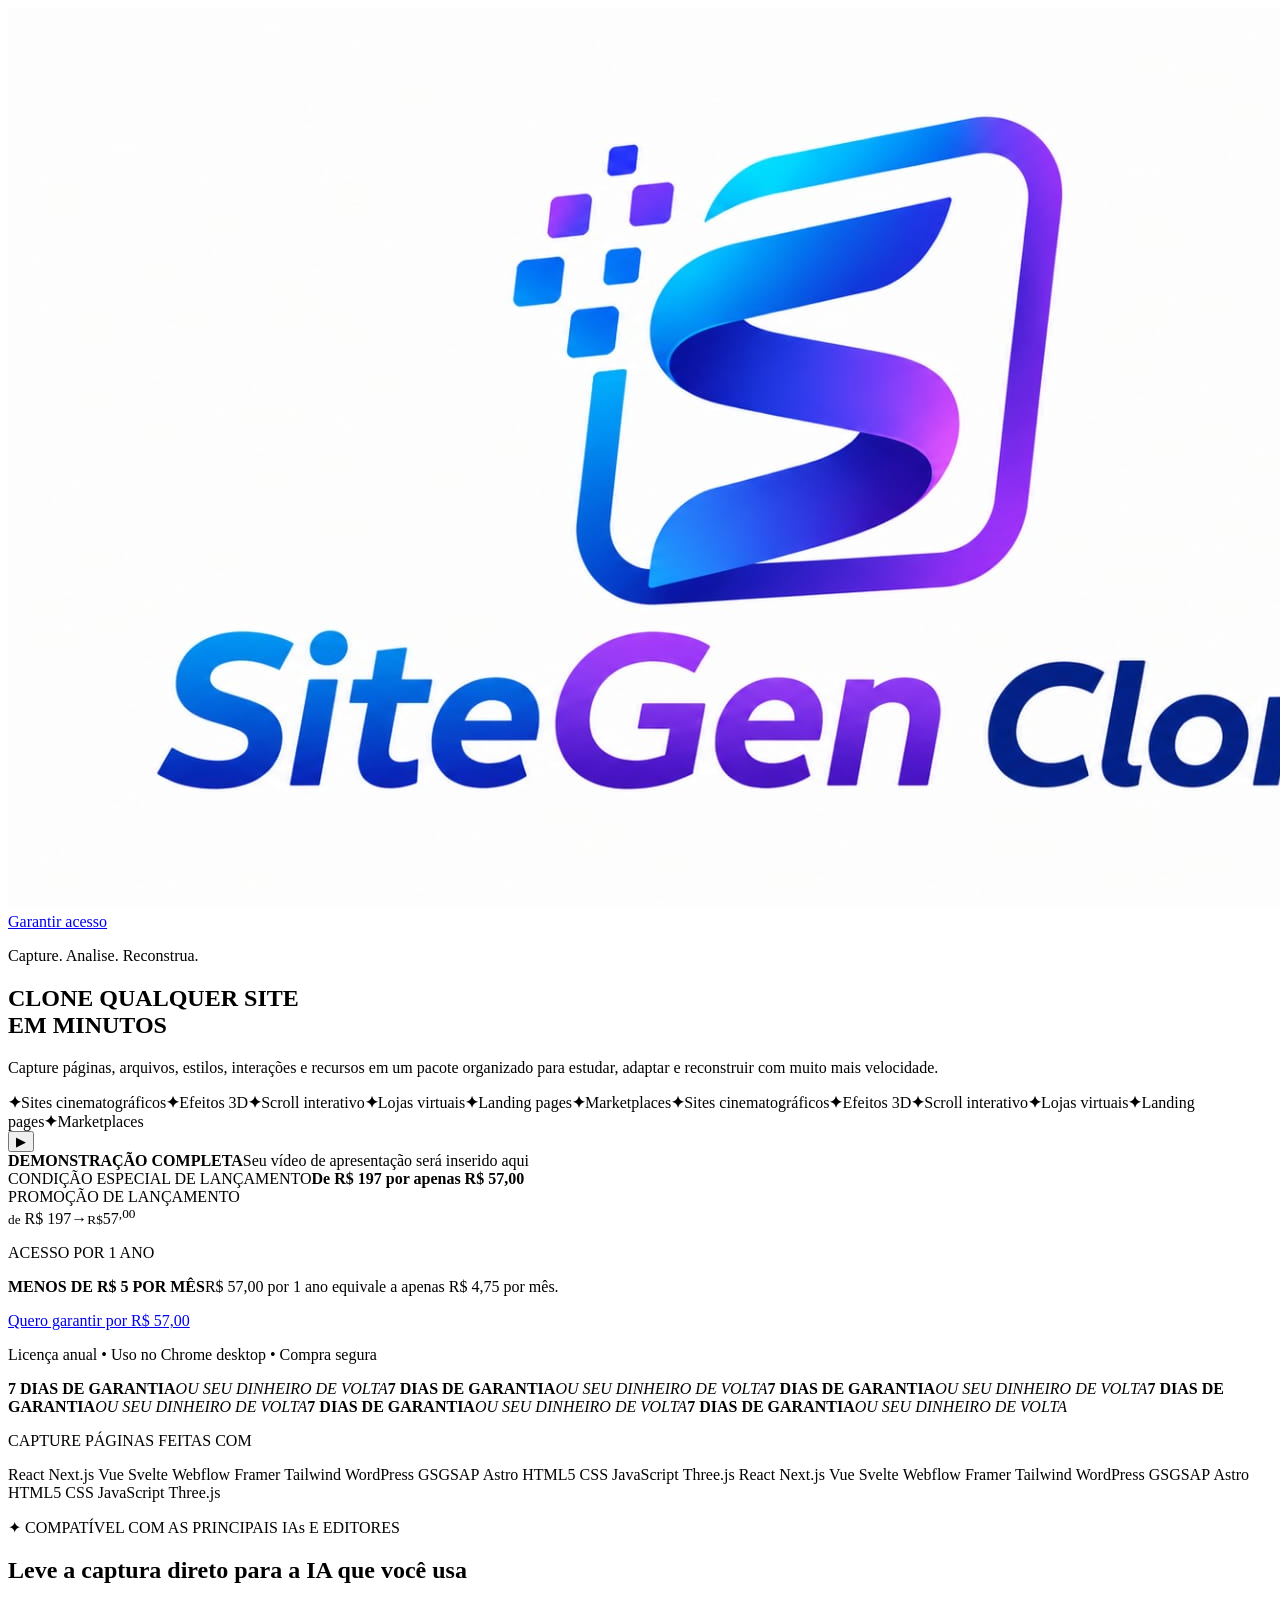
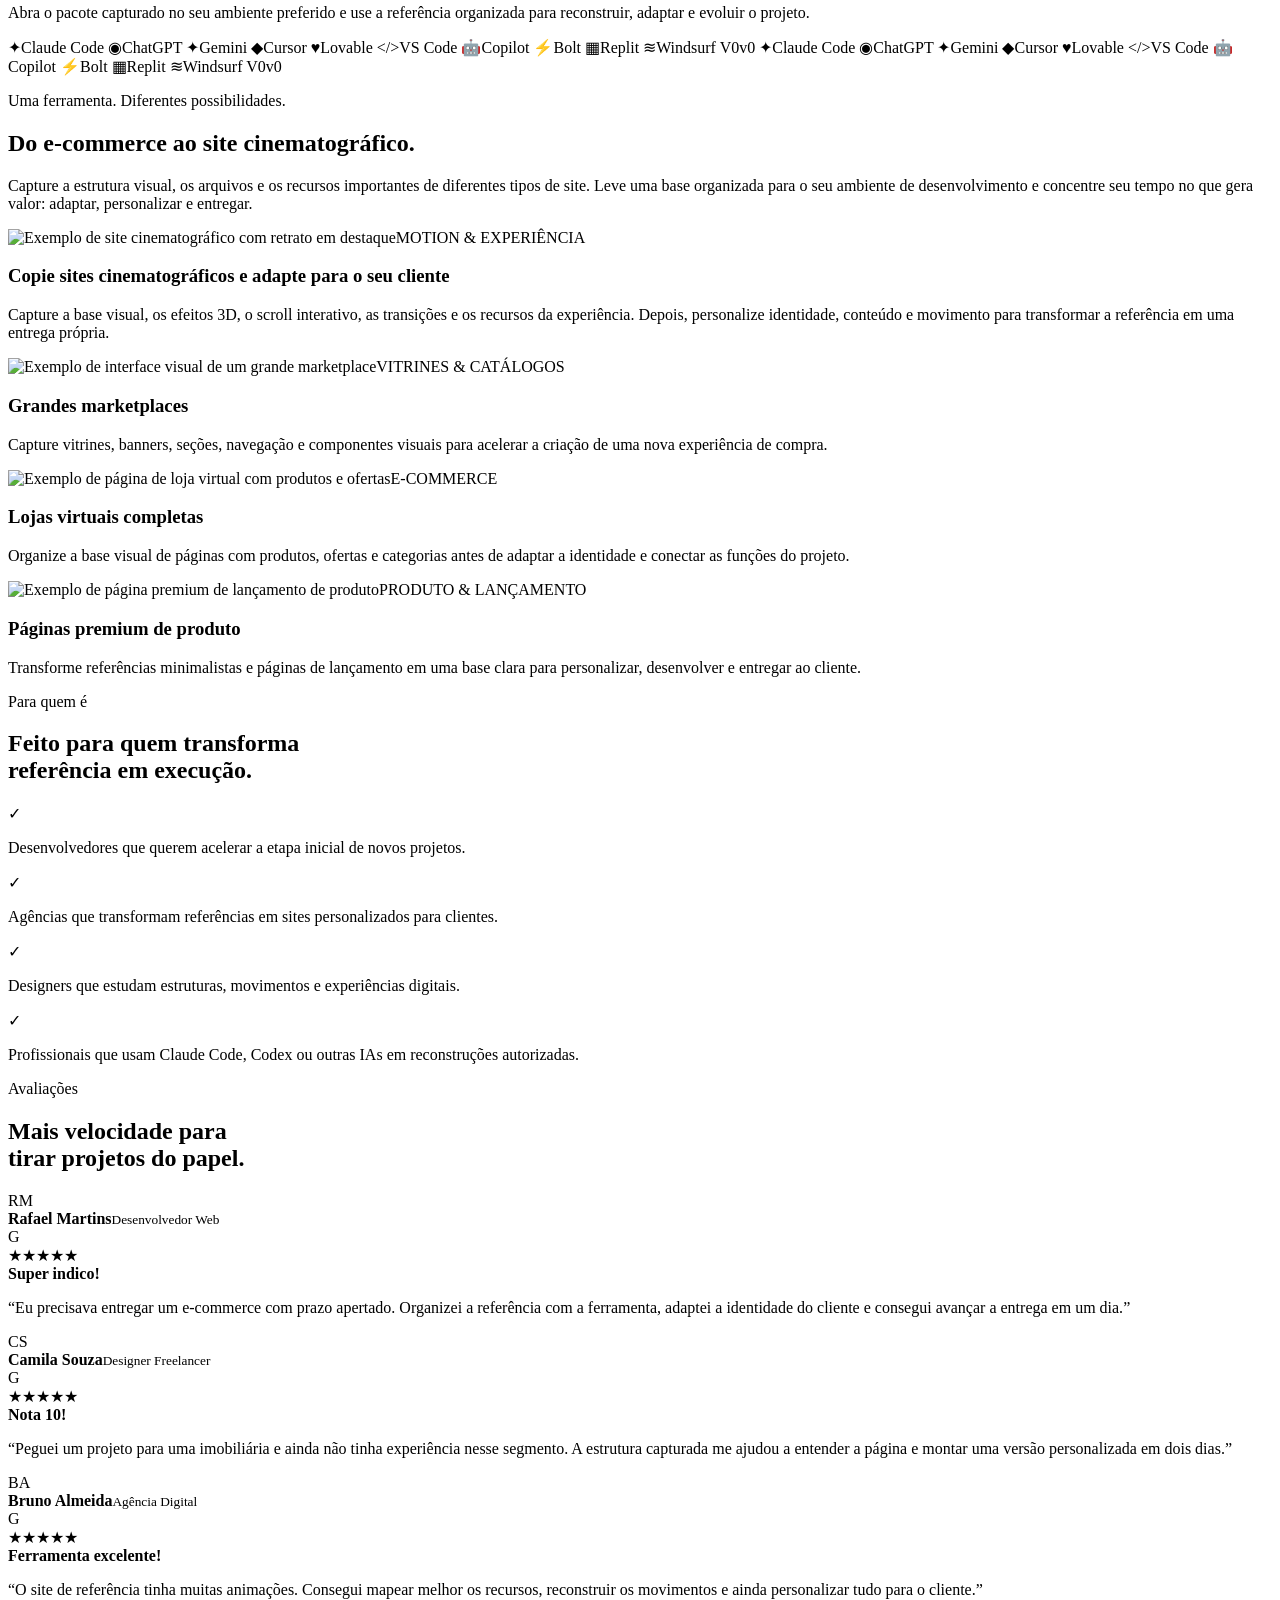
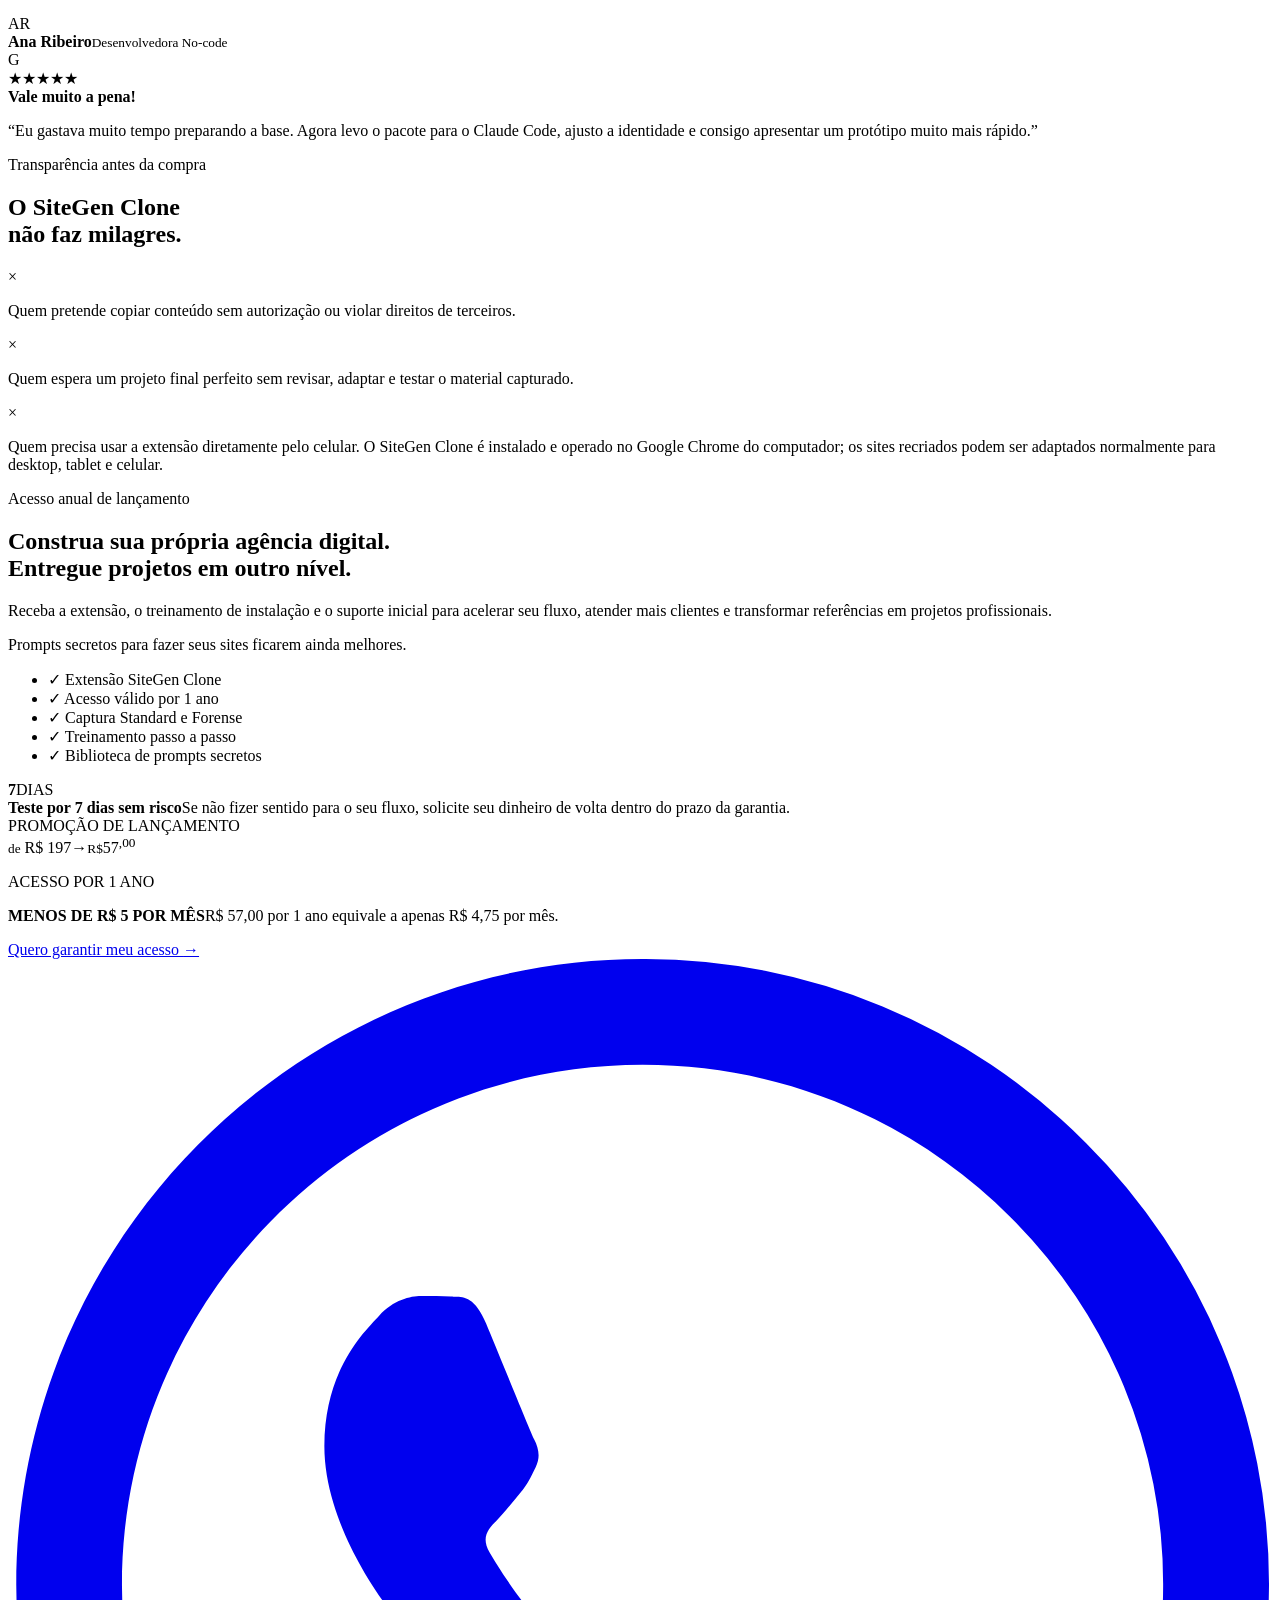
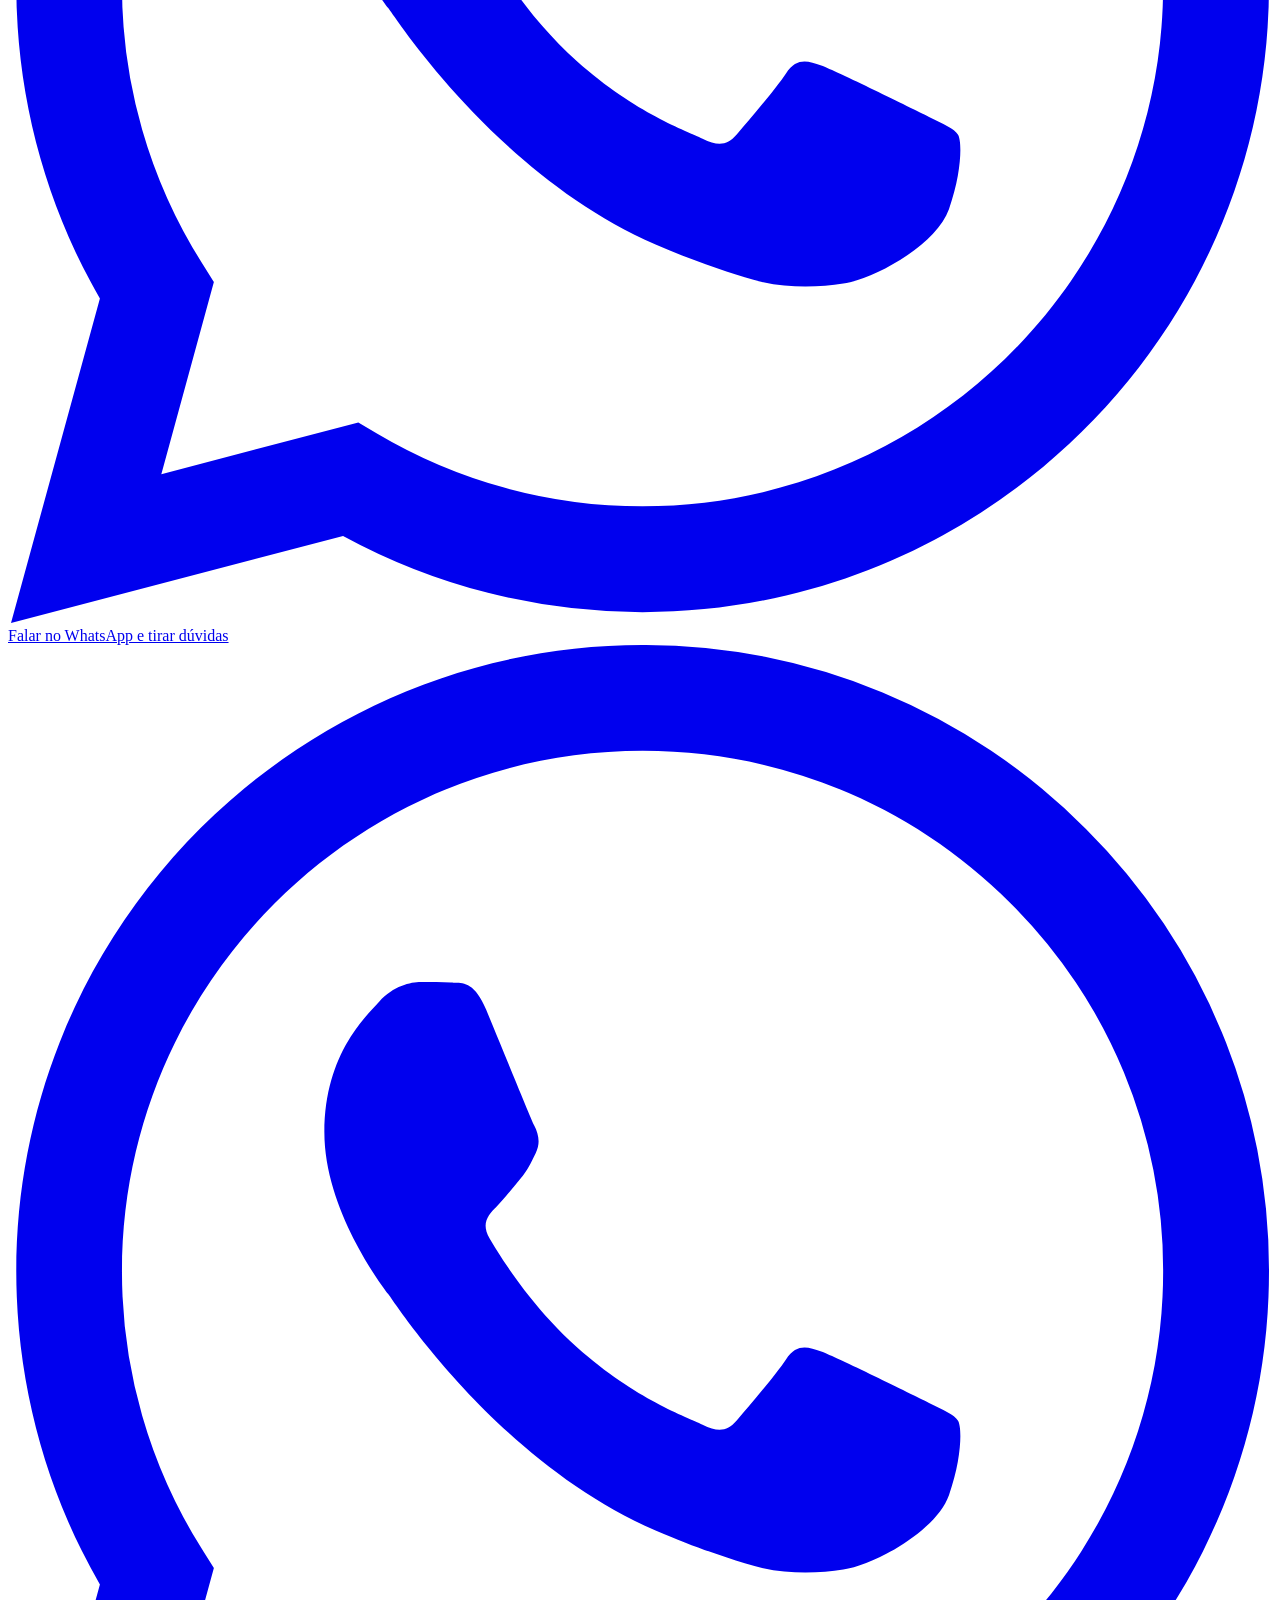
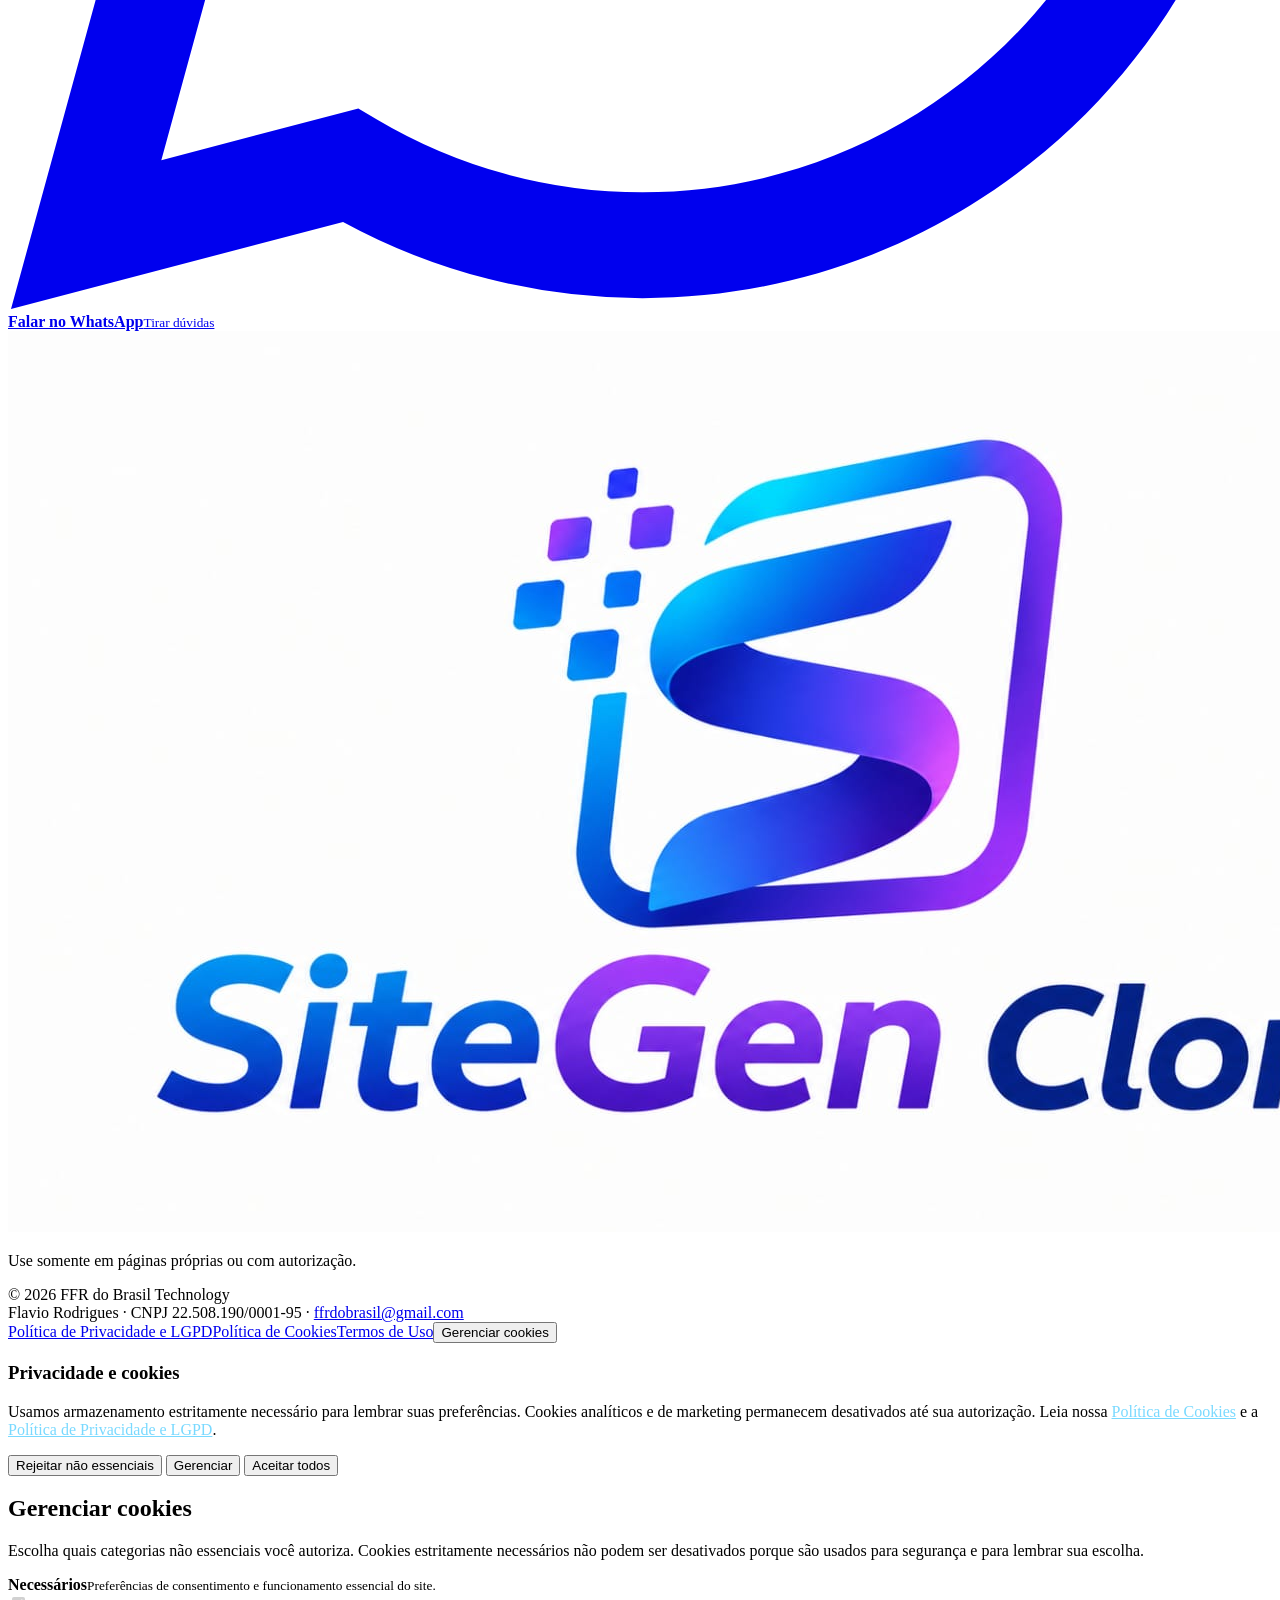
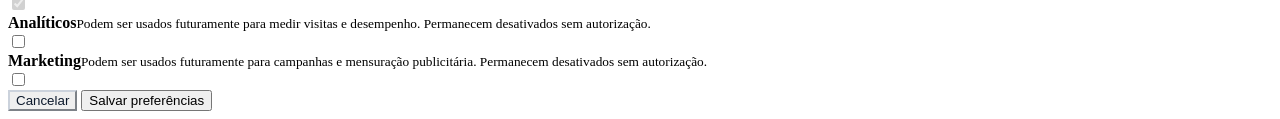
==== commit 083b73c7: "Add files via upload" ====
--- a/index.html
+++ b/index.html
@@ -4,7 +4,7 @@
 <link rel="icon" type="image/png" sizes="96x96" href="/favicon-96x96.png?v=9">
 <link rel="apple-touch-icon" href="/apple-touch-icon.png?v=9">
 <link rel="manifest" href="/site.webmanifest?v=9">
-</head><body class="geist_a71539c9-module__T19VSG__variable geist_mono_8d43a2aa-module__8Li5zG__variable antialiased"><div hidden=""><!--$--><!--/$--></div><main><header class="topbar"><a class="brand" href="#inicio" aria-label="SiteGen Clone — início"><img class="brand-logo" src="./assets/sitegen-logo.jpeg" alt="SiteGen Clone"></a><a class="header-cta" href="#oferta">Garantir acesso</a></header><section class="hero" id="inicio"><div class="hero-orb hero-orb-one"></div><div class="hero-orb hero-orb-two"></div><p class="eyebrow reveal">Capture. Analise. Reconstrua.</p><h1 class="red-line reveal">CLONE QUALQUER SITE<br>EM MINUTOS</h1><p class="hero-copy reveal">Capture páginas, arquivos, estilos, interações e recursos em um pacote organizado para estudar, adaptar e reconstruir com muito mais velocidade.</p><div class="hero-carousel reveal" aria-label="Tipos de sites e recursos compatíveis"><div class="hero-carousel-track"><span><b aria-hidden="true">✦</b>Sites cinematográficos</span><span><b aria-hidden="true">✦</b>Efeitos 3D</span><span><b aria-hidden="true">✦</b>Scroll interativo</span><span><b aria-hidden="true">✦</b>Lojas virtuais</span><span><b aria-hidden="true">✦</b>Landing pages</span><span><b aria-hidden="true">✦</b>Marketplaces</span><span><b aria-hidden="true">✦</b>Sites cinematográficos</span><span><b aria-hidden="true">✦</b>Efeitos 3D</span><span><b aria-hidden="true">✦</b>Scroll interativo</span><span><b aria-hidden="true">✦</b>Lojas virtuais</span><span><b aria-hidden="true">✦</b>Landing pages</span><span><b aria-hidden="true">✦</b>Marketplaces</span></div></div><div class="video-shell reveal" id="video" aria-label="Espaço reservado para o vídeo principal"><div class="video-ambient"></div><button class="play" type="button" aria-label="Vídeo demonstrativo em breve"><span>▶</span></button><div class="video-label"><strong>DEMONSTRAÇÃO COMPLETA</strong><span>Seu vídeo de apresentação será inserido aqui</span></div></div><div class="launch-offer reveal"><div class="launch-copy"><span>CONDIÇÃO ESPECIAL DE LANÇAMENTO</span><strong>De R$ 197 por apenas R$ 57,00</strong></div><div class="price-block compact"><span class="launch-pill">PROMOÇÃO DE LANÇAMENTO</span><div class="price-comparison" aria-label="De 197 reais por 57 reais ao ano"><span class="old-price"><small>de</small> R$ 197</span><span class="price-arrow" aria-hidden="true">→</span><span class="new-price"><small>R$</small>57<sup>,00</sup></span></div><p class="annual-label">ACESSO POR 1 ANO</p><p class="monthly-equivalent"><strong>MENOS DE R$ 5 POR MÊS</strong><span>R$ 57,00 por 1 ano equivale a apenas R$ 4,75 por mês.</span></p></div><a class="primary-cta" href="#oferta">Quero garantir por R$ 57,00</a></div><p class="microcopy">Licença anual • Uso no Chrome desktop • Compra segura</p><div class="guarantee-carousel" aria-label="Garantia de sete dias"><div class="guarantee-track"><span><b>7 DIAS DE GARANTIA</b><i>OU SEU DINHEIRO DE VOLTA</i></span><span><b>7 DIAS DE GARANTIA</b><i>OU SEU DINHEIRO DE VOLTA</i></span><span><b>7 DIAS DE GARANTIA</b><i>OU SEU DINHEIRO DE VOLTA</i></span><span><b>7 DIAS DE GARANTIA</b><i>OU SEU DINHEIRO DE VOLTA</i></span><span><b>7 DIAS DE GARANTIA</b><i>OU SEU DINHEIRO DE VOLTA</i></span><span><b>7 DIAS DE GARANTIA</b><i>OU SEU DINHEIRO DE VOLTA</i></span></div></div></section>
+</head><body class="geist_a71539c9-module__T19VSG__variable geist_mono_8d43a2aa-module__8Li5zG__variable antialiased"><div hidden=""><!--$--><!--/$--></div><main><header class="topbar"><a class="brand" href="#inicio" aria-label="SiteGen Clone — início"><img class="brand-logo" src="./assets/sitegen-logo.jpeg" alt="SiteGen Clone"></a><a class="header-cta" href="https://lastlink.com/p/C588E3CBE/checkout-payment">Garantir acesso</a></header><section class="hero" id="inicio"><div class="hero-orb hero-orb-one"></div><div class="hero-orb hero-orb-two"></div><p class="eyebrow reveal">Capture. Analise. Reconstrua.</p><h1 class="red-line reveal">CLONE QUALQUER SITE<br>EM MINUTOS</h1><p class="hero-copy reveal">Capture páginas, arquivos, estilos, interações e recursos em um pacote organizado para estudar, adaptar e reconstruir com muito mais velocidade.</p><div class="hero-carousel reveal" aria-label="Tipos de sites e recursos compatíveis"><div class="hero-carousel-track"><span><b aria-hidden="true">✦</b>Sites cinematográficos</span><span><b aria-hidden="true">✦</b>Efeitos 3D</span><span><b aria-hidden="true">✦</b>Scroll interativo</span><span><b aria-hidden="true">✦</b>Lojas virtuais</span><span><b aria-hidden="true">✦</b>Landing pages</span><span><b aria-hidden="true">✦</b>Marketplaces</span><span><b aria-hidden="true">✦</b>Sites cinematográficos</span><span><b aria-hidden="true">✦</b>Efeitos 3D</span><span><b aria-hidden="true">✦</b>Scroll interativo</span><span><b aria-hidden="true">✦</b>Lojas virtuais</span><span><b aria-hidden="true">✦</b>Landing pages</span><span><b aria-hidden="true">✦</b>Marketplaces</span></div></div><div class="video-shell reveal" id="video" aria-label="Espaço reservado para o vídeo principal"><div class="video-ambient"></div><button class="play" type="button" aria-label="Vídeo demonstrativo em breve"><span>▶</span></button><div class="video-label"><strong>DEMONSTRAÇÃO COMPLETA</strong><span>Seu vídeo de apresentação será inserido aqui</span></div></div><div class="launch-offer reveal"><div class="launch-copy"><span>CONDIÇÃO ESPECIAL DE LANÇAMENTO</span><strong>De R$ 197 por apenas R$ 57,00</strong></div><div class="price-block compact"><span class="launch-pill">PROMOÇÃO DE LANÇAMENTO</span><div class="price-comparison" aria-label="De 197 reais por 57 reais ao ano"><span class="old-price"><small>de</small> R$ 197</span><span class="price-arrow" aria-hidden="true">→</span><span class="new-price"><small>R$</small>57<sup>,00</sup></span></div><p class="annual-label">ACESSO POR 1 ANO</p><p class="monthly-equivalent"><strong>MENOS DE R$ 5 POR MÊS</strong><span>R$ 57,00 por 1 ano equivale a apenas R$ 4,75 por mês.</span></p></div><a class="primary-cta" href="https://lastlink.com/p/C588E3CBE/checkout-payment">Quero garantir por R$ 57,00</a></div><p class="microcopy">Licença anual • Uso no Chrome desktop • Compra segura</p><div class="guarantee-carousel" aria-label="Garantia de sete dias"><div class="guarantee-track"><span><b>7 DIAS DE GARANTIA</b><i>OU SEU DINHEIRO DE VOLTA</i></span><span><b>7 DIAS DE GARANTIA</b><i>OU SEU DINHEIRO DE VOLTA</i></span><span><b>7 DIAS DE GARANTIA</b><i>OU SEU DINHEIRO DE VOLTA</i></span><span><b>7 DIAS DE GARANTIA</b><i>OU SEU DINHEIRO DE VOLTA</i></span><span><b>7 DIAS DE GARANTIA</b><i>OU SEU DINHEIRO DE VOLTA</i></span><span><b>7 DIAS DE GARANTIA</b><i>OU SEU DINHEIRO DE VOLTA</i></span></div></div></section>
 <section class="sg-compat sg-tech" aria-label="Tecnologias de páginas que podem ser capturadas">
   <p class="sg-overline">CAPTURE PÁGINAS FEITAS COM</p>
   <div class="sg-marquee" aria-hidden="false">
@@ -79,4 +79,4 @@
 
 
 
-<section class="offer" id="oferta"><div class="offer-glow"></div><div class="offer-copy reveal"><p class="kicker">Acesso anual de lançamento</p><h2>Construa sua própria agência digital.<br>Entregue projetos em outro nível.</h2><p>Receba a extensão, o treinamento de instalação e o suporte inicial para acelerar seu fluxo, atender mais clientes e transformar referências em projetos profissionais.</p><p class="secret-prompts">Prompts secretos para fazer seus sites ficarem ainda melhores.</p><ul><li><span class="check" aria-hidden="true">✓</span> Extensão SiteGen Clone</li><li><span class="check" aria-hidden="true">✓</span> Acesso válido por 1 ano</li><li><span class="check" aria-hidden="true">✓</span> Captura Standard e Forense</li><li><span class="check" aria-hidden="true">✓</span> Treinamento passo a passo</li><li><span class="check" aria-hidden="true">✓</span> Biblioteca de prompts secretos</li></ul></div><div class="offer-panel reveal"><div class="guarantee-seal" aria-hidden="true"><strong>7</strong><span>DIAS</span></div><div class="guarantee-copy"><strong>Teste por 7 dias sem risco</strong><span>Se não fizer sentido para o seu fluxo, solicite seu dinheiro de volta dentro do prazo da garantia.</span></div><div class="price-block"><span class="launch-pill">PROMOÇÃO DE LANÇAMENTO</span><div class="price-comparison" aria-label="De 197 reais por 57 reais ao ano"><span class="old-price"><small>de</small> R$ 197</span><span class="price-arrow" aria-hidden="true">→</span><span class="new-price"><small>R$</small>57<sup>,00</sup></span></div><p class="annual-label">ACESSO POR 1 ANO</p><p class="monthly-equivalent"><strong>MENOS DE R$ 5 POR MÊS</strong><span>R$ 57,00 por 1 ano equivale a apenas R$ 4,75 por mês.</span></p></div><a class="buy-button" href="#video">Quero garantir meu acesso <span>→</span></a><a class="whatsapp-secondary" href="https://wa.me/?text=Ol%C3%A1%2C%20quero%20tirar%20uma%20d%C3%BAvida%20sobre%20o%20SiteGen%20Clone." target="_blank" rel="noreferrer"><span class="whatsapp-icon" aria-hidden="true"><svg class="whatsapp-logo" viewBox="0 0 24 24" role="img"><path fill="currentColor" d="M17.472 14.382c-.297-.149-1.758-.867-2.03-.967-.273-.099-.471-.148-.67.15-.197.297-.767.966-.94 1.164-.173.199-.347.223-.644.075-.297-.15-1.255-.463-2.39-1.475-.883-.788-1.48-1.761-1.653-2.059-.173-.297-.018-.458.13-.606.134-.133.298-.347.446-.521.149-.173.198-.297.298-.495.099-.198.05-.372-.025-.521-.075-.149-.669-1.612-.916-2.207-.242-.579-.487-.5-.669-.51-.173-.008-.371-.01-.57-.01-.198 0-.52.074-.792.372-.272.297-1.04 1.016-1.04 2.479s1.065 2.875 1.213 3.074c.149.198 2.095 3.2 5.076 4.487.709.306 1.262.489 1.693.625.712.227 1.36.195 1.871.118.571-.085 1.758-.719 2.006-1.413.248-.695.248-1.29.173-1.414-.074-.124-.272-.198-.57-.347m-5.421 7.403h-.004a9.87 9.87 0 0 1-5.031-1.378l-.361-.214-3.741.982.998-3.648-.235-.374a9.86 9.86 0 0 1-1.51-5.26c.001-5.45 4.436-9.884 9.888-9.884 2.64 0 5.122 1.03 6.988 2.898a9.825 9.825 0 0 1 2.893 6.994c-.003 5.45-4.437 9.884-9.884 9.884m8.413-18.297A11.815 11.815 0 0 0 12.05 0C5.495 0 .16 5.335.157 11.892c0 2.096.547 4.142 1.588 5.945L.057 24l6.305-1.654a11.88 11.88 0 0 0 5.683 1.448h.005c6.554 0 11.89-5.335 11.893-11.893a11.821 11.821 0 0 0-3.48-8.413Z"></path></svg></span> Falar no WhatsApp e tirar dúvidas</a></div></section><a class="whatsapp-float" href="https://wa.me/?text=Ol%C3%A1%2C%20quero%20tirar%20uma%20d%C3%BAvida%20sobre%20o%20SiteGen%20Clone." target="_blank" rel="noreferrer" aria-label="Falar no WhatsApp para tirar dúvidas sobre o SiteGen Clone"><span class="whatsapp-icon" aria-hidden="true"><svg class="whatsapp-logo" viewBox="0 0 24 24" role="img"><path fill="currentColor" d="M17.472 14.382c-.297-.149-1.758-.867-2.03-.967-.273-.099-.471-.148-.67.15-.197.297-.767.966-.94 1.164-.173.199-.347.223-.644.075-.297-.15-1.255-.463-2.39-1.475-.883-.788-1.48-1.761-1.653-2.059-.173-.297-.018-.458.13-.606.134-.133.298-.347.446-.521.149-.173.198-.297.298-.495.099-.198.05-.372-.025-.521-.075-.149-.669-1.612-.916-2.207-.242-.579-.487-.5-.669-.51-.173-.008-.371-.01-.57-.01-.198 0-.52.074-.792.372-.272.297-1.04 1.016-1.04 2.479s1.065 2.875 1.213 3.074c.149.198 2.095 3.2 5.076 4.487.709.306 1.262.489 1.693.625.712.227 1.36.195 1.871.118.571-.085 1.758-.719 2.006-1.413.248-.695.248-1.29.173-1.414-.074-.124-.272-.198-.57-.347m-5.421 7.403h-.004a9.87 9.87 0 0 1-5.031-1.378l-.361-.214-3.741.982.998-3.648-.235-.374a9.86 9.86 0 0 1-1.51-5.26c.001-5.45 4.436-9.884 9.888-9.884 2.64 0 5.122 1.03 6.988 2.898a9.825 9.825 0 0 1 2.893 6.994c-.003 5.45-4.437 9.884-9.884 9.884m8.413-18.297A11.815 11.815 0 0 0 12.05 0C5.495 0 .16 5.335.157 11.892c0 2.096.547 4.142 1.588 5.945L.057 24l6.305-1.654a11.88 11.88 0 0 0 5.683 1.448h.005c6.554 0 11.89-5.335 11.893-11.893a11.821 11.821 0 0 0-3.48-8.413Z"></path></svg></span><span class="whatsapp-text"><strong>Falar no WhatsApp</strong><small>Tirar dúvidas</small></span></a><footer><a class="brand footer-brand" href="#inicio" aria-label="SiteGen Clone — início"><img class="brand-logo" src="./assets/sitegen-logo.jpeg" alt="SiteGen Clone"></a><p>Use somente em páginas próprias ou com autorização.</p><span>© 2026 FFR do Brasil Technology</span><div class="legal-identity">Flavio Rodrigues · CNPJ 22.508.190/0001-95 · <a href="mailto:ffrdobrasil@gmail.com">ffrdobrasil@gmail.com</a></div><nav class="legal-links" aria-label="Links legais"><a href="/privacidade">Política de Privacidade e LGPD</a><a href="/cookies.html">Política de Cookies</a><a href="/termos.html">Termos de Uso</a><button type="button" id="open-cookie-settings">Gerenciar cookies</button></nav></footer></main><!--$--><!--/$--><next-route-announcer style="position: absolute;"><template shadowrootmode="open"><div aria-live="assertive" id="__next-route-announcer__" role="alert" style="position: absolute; border: 0px; height: 1px; margin: -1px; padding: 0px; width: 1px; clip: rect(0px, 0px, 0px, 0px); overflow: hidden; white-space: nowrap; overflow-wrap: normal;"></div></template></next-route-announcer><script src="cookie-consent.js" defer></script></body></html>+<section class="offer" id="oferta"><div class="offer-glow"></div><div class="offer-copy reveal"><p class="kicker">Acesso anual de lançamento</p><h2>Construa sua própria agência digital.<br>Entregue projetos em outro nível.</h2><p>Receba a extensão, o treinamento de instalação e o suporte inicial para acelerar seu fluxo, atender mais clientes e transformar referências em projetos profissionais.</p><p class="secret-prompts">Prompts secretos para fazer seus sites ficarem ainda melhores.</p><ul><li><span class="check" aria-hidden="true">✓</span> Extensão SiteGen Clone</li><li><span class="check" aria-hidden="true">✓</span> Acesso válido por 1 ano</li><li><span class="check" aria-hidden="true">✓</span> Captura Standard e Forense</li><li><span class="check" aria-hidden="true">✓</span> Treinamento passo a passo</li><li><span class="check" aria-hidden="true">✓</span> Biblioteca de prompts secretos</li></ul></div><div class="offer-panel reveal"><div class="guarantee-seal" aria-hidden="true"><strong>7</strong><span>DIAS</span></div><div class="guarantee-copy"><strong>Teste por 7 dias sem risco</strong><span>Se não fizer sentido para o seu fluxo, solicite seu dinheiro de volta dentro do prazo da garantia.</span></div><div class="price-block"><span class="launch-pill">PROMOÇÃO DE LANÇAMENTO</span><div class="price-comparison" aria-label="De 197 reais por 57 reais ao ano"><span class="old-price"><small>de</small> R$ 197</span><span class="price-arrow" aria-hidden="true">→</span><span class="new-price"><small>R$</small>57<sup>,00</sup></span></div><p class="annual-label">ACESSO POR 1 ANO</p><p class="monthly-equivalent"><strong>MENOS DE R$ 5 POR MÊS</strong><span>R$ 57,00 por 1 ano equivale a apenas R$ 4,75 por mês.</span></p></div><a class="buy-button" href="https://lastlink.com/p/C588E3CBE/checkout-payment">Quero garantir meu acesso <span>→</span></a><a class="whatsapp-secondary" href="https://wa.me/?text=Ol%C3%A1%2C%20quero%20tirar%20uma%20d%C3%BAvida%20sobre%20o%20SiteGen%20Clone." target="_blank" rel="noreferrer"><span class="whatsapp-icon" aria-hidden="true"><svg class="whatsapp-logo" viewBox="0 0 24 24" role="img"><path fill="currentColor" d="M17.472 14.382c-.297-.149-1.758-.867-2.03-.967-.273-.099-.471-.148-.67.15-.197.297-.767.966-.94 1.164-.173.199-.347.223-.644.075-.297-.15-1.255-.463-2.39-1.475-.883-.788-1.48-1.761-1.653-2.059-.173-.297-.018-.458.13-.606.134-.133.298-.347.446-.521.149-.173.198-.297.298-.495.099-.198.05-.372-.025-.521-.075-.149-.669-1.612-.916-2.207-.242-.579-.487-.5-.669-.51-.173-.008-.371-.01-.57-.01-.198 0-.52.074-.792.372-.272.297-1.04 1.016-1.04 2.479s1.065 2.875 1.213 3.074c.149.198 2.095 3.2 5.076 4.487.709.306 1.262.489 1.693.625.712.227 1.36.195 1.871.118.571-.085 1.758-.719 2.006-1.413.248-.695.248-1.29.173-1.414-.074-.124-.272-.198-.57-.347m-5.421 7.403h-.004a9.87 9.87 0 0 1-5.031-1.378l-.361-.214-3.741.982.998-3.648-.235-.374a9.86 9.86 0 0 1-1.51-5.26c.001-5.45 4.436-9.884 9.888-9.884 2.64 0 5.122 1.03 6.988 2.898a9.825 9.825 0 0 1 2.893 6.994c-.003 5.45-4.437 9.884-9.884 9.884m8.413-18.297A11.815 11.815 0 0 0 12.05 0C5.495 0 .16 5.335.157 11.892c0 2.096.547 4.142 1.588 5.945L.057 24l6.305-1.654a11.88 11.88 0 0 0 5.683 1.448h.005c6.554 0 11.89-5.335 11.893-11.893a11.821 11.821 0 0 0-3.48-8.413Z"></path></svg></span> Falar no WhatsApp e tirar dúvidas</a></div></section><a class="whatsapp-float" href="https://wa.me/?text=Ol%C3%A1%2C%20quero%20tirar%20uma%20d%C3%BAvida%20sobre%20o%20SiteGen%20Clone." target="_blank" rel="noreferrer" aria-label="Falar no WhatsApp para tirar dúvidas sobre o SiteGen Clone"><span class="whatsapp-icon" aria-hidden="true"><svg class="whatsapp-logo" viewBox="0 0 24 24" role="img"><path fill="currentColor" d="M17.472 14.382c-.297-.149-1.758-.867-2.03-.967-.273-.099-.471-.148-.67.15-.197.297-.767.966-.94 1.164-.173.199-.347.223-.644.075-.297-.15-1.255-.463-2.39-1.475-.883-.788-1.48-1.761-1.653-2.059-.173-.297-.018-.458.13-.606.134-.133.298-.347.446-.521.149-.173.198-.297.298-.495.099-.198.05-.372-.025-.521-.075-.149-.669-1.612-.916-2.207-.242-.579-.487-.5-.669-.51-.173-.008-.371-.01-.57-.01-.198 0-.52.074-.792.372-.272.297-1.04 1.016-1.04 2.479s1.065 2.875 1.213 3.074c.149.198 2.095 3.2 5.076 4.487.709.306 1.262.489 1.693.625.712.227 1.36.195 1.871.118.571-.085 1.758-.719 2.006-1.413.248-.695.248-1.29.173-1.414-.074-.124-.272-.198-.57-.347m-5.421 7.403h-.004a9.87 9.87 0 0 1-5.031-1.378l-.361-.214-3.741.982.998-3.648-.235-.374a9.86 9.86 0 0 1-1.51-5.26c.001-5.45 4.436-9.884 9.888-9.884 2.64 0 5.122 1.03 6.988 2.898a9.825 9.825 0 0 1 2.893 6.994c-.003 5.45-4.437 9.884-9.884 9.884m8.413-18.297A11.815 11.815 0 0 0 12.05 0C5.495 0 .16 5.335.157 11.892c0 2.096.547 4.142 1.588 5.945L.057 24l6.305-1.654a11.88 11.88 0 0 0 5.683 1.448h.005c6.554 0 11.89-5.335 11.893-11.893a11.821 11.821 0 0 0-3.48-8.413Z"></path></svg></span><span class="whatsapp-text"><strong>Falar no WhatsApp</strong><small>Tirar dúvidas</small></span></a><footer><a class="brand footer-brand" href="#inicio" aria-label="SiteGen Clone — início"><img class="brand-logo" src="./assets/sitegen-logo.jpeg" alt="SiteGen Clone"></a><p>Use somente em páginas próprias ou com autorização.</p><span>© 2026 FFR do Brasil Technology</span><div class="legal-identity">Flavio Rodrigues · CNPJ 22.508.190/0001-95 · <a href="mailto:ffrdobrasil@gmail.com">ffrdobrasil@gmail.com</a></div><nav class="legal-links" aria-label="Links legais"><a href="/privacidade.html">Política de Privacidade e LGPD</a><a href="/cookies.html">Política de Cookies</a><a href="/termos.html">Termos de Uso</a><button type="button" id="open-cookie-settings">Gerenciar cookies</button></nav></footer></main><!--$--><!--/$--><next-route-announcer style="position: absolute;"><template shadowrootmode="open"><div aria-live="assertive" id="__next-route-announcer__" role="alert" style="position: absolute; border: 0px; height: 1px; margin: -1px; padding: 0px; width: 1px; clip: rect(0px, 0px, 0px, 0px); overflow: hidden; white-space: nowrap; overflow-wrap: normal;"></div></template></next-route-announcer><script src="cookie-consent.js" defer></script></body></html>
--- a/styles.css
+++ b/styles.css
@@ -1,1077 +1,27 @@
-@font-face { font-family: Geist; font-style: normal; font-weight: 100 900; font-display: swap; src: url("https://sitegenclone.vercel.app/_next/static/media/fef07dbb0973bf53-s.12tyk43_3sh9u.woff2") format("woff2"); unicode-range: U+460-52F, U+1C80-1C8A, U+20B4, U+2DE0-2DFF, U+A640-A69F, U+FE2E-FE2F; }
-@font-face { font-family: Geist; font-style: normal; font-weight: 100 900; font-display: swap; src: url("https://sitegenclone.vercel.app/_next/static/media/8a480f0b521d4e75-s.0jzbimsg8vl84.woff2") format("woff2"); unicode-range: U+301, U+400-45F, U+490-491, U+4B0-4B1, U+2116; }
-@font-face { font-family: Geist; font-style: normal; font-weight: 100 900; font-display: swap; src: url("https://sitegenclone.vercel.app/_next/static/media/53b9e256198e5412-s.0-wfv7uh4i7h9.woff2") format("woff2"); unicode-range: U+102-103, U+110-111, U+128-129, U+168-169, U+1A0-1A1, U+1AF-1B0, U+300-301, U+303-304, U+308-309, U+323, U+329, U+1EA0-1EF9, U+20AB; }
-@font-face { font-family: Geist; font-style: normal; font-weight: 100 900; font-display: swap; src: url("https://sitegenclone.vercel.app/_next/static/media/7178b3e590c64307-s.0nx0ww8fni_q3.woff2") format("woff2"); unicode-range: U+100-2BA, U+2BD-2C5, U+2C7-2CC, U+2CE-2D7, U+2DD-2FF, U+304, U+308, U+329, U+1D00-1DBF, U+1E00-1E9F, U+1EF2-1EFF, U+2020, U+20A0-20AB, U+20AD-20C0, U+2113, U+2C60-2C7F, U+A720-A7FF; }
-@font-face { font-family: Geist; font-style: normal; font-weight: 100 900; font-display: swap; src: url("https://sitegenclone.vercel.app/_next/static/media/caa3a2e1cccd8315-s.p.09~u27dqhyhd6.woff2") format("woff2"); unicode-range: U+0-FF, U+131, U+152-153, U+2BB-2BC, U+2C6, U+2DA, U+2DC, U+304, U+308, U+329, U+2000-206F, U+20AC, U+2122, U+2191, U+2193, U+2212, U+2215, U+FEFF, U+FFFD; }
-@font-face { font-family: "Geist Fallback"; src: local("Arial"); ascent-override: 95.94%; descent-override: 28.16%; line-gap-override: 0%; size-adjust: 104.76%; }
-.geist_a71539c9-module__T19VSG__className { font-family: Geist, "Geist Fallback"; font-style: normal; }
-.geist_a71539c9-module__T19VSG__variable { --font-geist-sans: "Geist", "Geist Fallback"; }
-@font-face { font-family: "Geist Mono"; font-style: normal; font-weight: 100 900; font-display: swap; src: url("https://sitegenclone.vercel.app/_next/static/media/5ce348bf30bf5439-s.0zgw-jeven.3w.woff2") format("woff2"); unicode-range: U+460-52F, U+1C80-1C8A, U+20B4, U+2DE0-2DFF, U+A640-A69F, U+FE2E-FE2F; }
-@font-face { font-family: "Geist Mono"; font-style: normal; font-weight: 100 900; font-display: swap; src: url("https://sitegenclone.vercel.app/_next/static/media/4fa387ec64143e14-s.0wkzw~je483f-.woff2") format("woff2"); unicode-range: U+301, U+400-45F, U+490-491, U+4B0-4B1, U+2116; }
-@font-face { font-family: "Geist Mono"; font-style: normal; font-weight: 100 900; font-display: swap; src: url("https://sitegenclone.vercel.app/_next/static/media/6306c77e7c8268e4-s.0rhz0arwfsn~5.woff2") format("woff2"); unicode-range: U+2000-2001, U+2004-2008, U+200A, U+23B8-23BD, U+2500-259F; }
-@font-face { font-family: "Geist Mono"; font-style: normal; font-weight: 100 900; font-display: swap; src: url("https://sitegenclone.vercel.app/_next/static/media/7d817b4c03b0c5f1-s.0l76wvqk9d84w.woff2") format("woff2"); unicode-range: U+102-103, U+110-111, U+128-129, U+168-169, U+1A0-1A1, U+1AF-1B0, U+300-301, U+303-304, U+308-309, U+323, U+329, U+1EA0-1EF9, U+20AB; }
-@font-face { font-family: "Geist Mono"; font-style: normal; font-weight: 100 900; font-display: swap; src: url("https://sitegenclone.vercel.app/_next/static/media/bbc41e54d2fcbd21-s.0k4k9394f2q-k.woff2") format("woff2"); unicode-range: U+100-2BA, U+2BD-2C5, U+2C7-2CC, U+2CE-2D7, U+2DD-2FF, U+304, U+308, U+329, U+1D00-1DBF, U+1E00-1E9F, U+1EF2-1EFF, U+2020, U+20A0-20AB, U+20AD-20C0, U+2113, U+2C60-2C7F, U+A720-A7FF; }
-@font-face { font-family: "Geist Mono"; font-style: normal; font-weight: 100 900; font-display: swap; src: url("https://sitegenclone.vercel.app/_next/static/media/797e433ab948586e-s.p.08e28id.o-okb.woff2") format("woff2"); unicode-range: U+0-FF, U+131, U+152-153, U+2BB-2BC, U+2C6, U+2DA, U+2DC, U+304, U+308, U+329, U+2000-206F, U+20AC, U+2122, U+2191, U+2193, U+2212, U+2215, U+FEFF, U+FFFD; }
-@font-face { font-family: "Geist Mono Fallback"; src: local("Arial"); ascent-override: 74.67%; descent-override: 21.92%; line-gap-override: 0%; size-adjust: 134.59%; }
-.geist_mono_8d43a2aa-module__8Li5zG__className { font-family: "Geist Mono", "Geist Mono Fallback"; font-style: normal; }
-.geist_mono_8d43a2aa-module__8Li5zG__variable { --font-geist-mono: "Geist Mono", "Geist Mono Fallback"; }
-@layer theme {
-  :root, :host { --font-sans: ui-sans-serif, system-ui, sans-serif, "Apple Color Emoji", "Segoe UI Emoji", "Segoe UI Symbol", "Noto Color Emoji"; --font-mono: ui-monospace, SFMono-Regular, Menlo, Monaco, Consolas, "Liberation Mono", "Courier New", monospace; --spacing: .25rem; --default-font-family: var(--font-sans); --default-mono-font-family: var(--font-mono); }
+
+/* === SITEGEN V13/V14 — AJUSTE FINO MOBILE: CHECKOUT MENOR QUE O VÍDEO === */
+@media (max-width: 700px){
+  .hero .media-stack{ gap:12px !important; }
+  .video-shell{ width:calc(100% - 18px) !important; max-width:360px !important; aspect-ratio:16 / 9.4 !important; border-width:6px !important; border-radius:18px !important; box-shadow:rgba(5,41,96,.20) 0 20px 44px !important; }
+  .launch-offer{ width:calc(100% - 52px) !important; max-width:320px !important; margin:10px auto 0 !important; padding:12px 12px 14px !important; gap:10px !important; border-radius:18px !important; box-shadow:rgba(5,41,96,.16) 0 12px 28px !important; }
+  .launch-copy span{ font-size:8px !important; letter-spacing:.14em !important; }
+  .launch-copy strong{ font-size:13px !important; line-height:1.25 !important; margin-top:2px !important; }
+  .price-block.compact{ padding:2px 0 !important; }
+  .price-comparison{ gap:8px !important; margin-top:4px !important; }
+  .old-price{ font-size:15px !important; }
+  .old-price small{ font-size:9px !important; }
+  .new-price{ font-size:36px !important; line-height:.92 !important; }
+  .new-price small{ font-size:11px !important; margin-right:3px !important; }
+  .new-price sup{ font-size:15px !important; top:-.68em !important; }
+  .annual-label{ margin-top:4px !important; font-size:8px !important; letter-spacing:.14em !important; }
+  .monthly-equivalent{ margin-top:4px !important; }
+  .monthly-equivalent strong{ font-size:8px !important; letter-spacing:.08em !important; }
+  .monthly-equivalent span{ font-size:9px !important; line-height:1.25 !important; }
+  .primary-cta{ width:min(100%,256px) !important; padding:12px 14px !important; font-size:12px !important; border-radius:12px !important; box-shadow:0 6px 0 #071b48,0 10px 20px rgba(7,95,228,.22) !important; }
+  .microcopy{ margin-top:10px !important; font-size:9px !important; line-height:1.35 !important; }
 }
-@layer base {
-  *, ::after, ::before, ::backdrop { box-sizing: border-box; border: 0px solid; margin: 0px; padding: 0px; }
-  ::file-selector-button { box-sizing: border-box; border: 0px solid; margin: 0px; padding: 0px; }
-  html, :host { text-size-adjust: 100%; tab-size: 4; line-height: 1.5; font-family: var(--default-font-family,ui-sans-serif, system-ui, sans-serif, "Apple Color Emoji", "Segoe UI Emoji", "Segoe UI Symbol", "Noto Color Emoji"); font-feature-settings: var(--default-font-feature-settings,normal); font-variation-settings: var(--default-font-variation-settings,normal); -webkit-tap-highlight-color: transparent; }
-  hr { height: 0px; color: inherit; border-top-width: 1px; }
-  abbr:where([title]) { text-decoration: underline dotted; }
-  h1, h2, h3, h4, h5, h6 { font-size: inherit; font-weight: inherit; }
-  a { color: inherit; text-decoration: inherit; }
-  b, strong { font-weight: bolder; }
-  code, kbd, samp, pre { font-family: var(--default-mono-font-family,ui-monospace, SFMono-Regular, Menlo, Monaco, Consolas, "Liberation Mono", "Courier New", monospace); font-feature-settings: var(--default-mono-font-feature-settings,normal); font-variation-settings: var(--default-mono-font-variation-settings,normal); font-size: 1em; }
-  small { font-size: 80%; }
-  sub, sup { vertical-align: baseline; font-size: 75%; line-height: 0; position: relative; }
-  sub { bottom: -0.25em; }
-  sup { top: -0.5em; }
-  table { text-indent: 0px; border-color: inherit; border-collapse: collapse; }
-  progress { vertical-align: baseline; }
-  summary { display: list-item; }
-  ol, ul, menu { list-style: none; }
-  img, svg, video, canvas, audio, iframe, embed, object { vertical-align: middle; display: block; }
-  img, video { max-width: 100%; height: auto; }
-  button, input, select, optgroup, textarea { font: inherit; letter-spacing: inherit; color: inherit; opacity: 1; background-color: rgba(0, 0, 0, 0); border-radius: 0px; }
-  ::file-selector-button { font: inherit; letter-spacing: inherit; color: inherit; opacity: 1; background-color: rgba(0, 0, 0, 0); border-radius: 0px; }
-  :where(select:is([multiple], [size])) optgroup { font-weight: bolder; }
-  :where(select:is([multiple], [size])) optgroup option { padding-inline-start: 20px; }
-  ::file-selector-button { margin-inline-end: 4px; }
-  ::placeholder { opacity: 1; }
-  @supports (not ((-webkit-appearance:-apple-pay-button))) or (contain-intrinsic-size:1px) {
-  ::placeholder { color: currentcolor; }
-  @supports (color:color-mix(in lab, red, red)) {
-  ::placeholder { color: color-mix(currentcolor, transparent); }
+@media (max-width:390px){
+  .video-shell{ width:calc(100% - 14px) !important; max-width:350px !important; }
+  .launch-offer{ width:calc(100% - 44px) !important; max-width:308px !important; }
+  .new-price{ font-size:34px !important; }
 }
-}
-  textarea { resize: vertical; }
-  ::-webkit-search-decoration { appearance: none; }
-  ::-webkit-date-and-time-value { min-height: 1lh; text-align: inherit; }
-  ::-webkit-datetime-edit { display: inline-flex; }
-  ::-webkit-datetime-edit-fields-wrapper { padding: 0px; }
-  ::-webkit-datetime-edit { padding-block: 0px; }
-  ::-webkit-datetime-edit-year-field { padding-block: 0px; }
-  ::-webkit-datetime-edit-month-field { padding-block: 0px; }
-  ::-webkit-datetime-edit-day-field { padding-block: 0px; }
-  ::-webkit-datetime-edit-hour-field { padding-block: 0px; }
-  ::-webkit-datetime-edit-minute-field { padding-block: 0px; }
-  ::-webkit-datetime-edit-second-field { padding-block: 0px; }
-  ::-webkit-datetime-edit-millisecond-field { padding-block: 0px; }
-  ::-webkit-datetime-edit-meridiem-field { padding-block: 0px; }
-  ::-webkit-calendar-picker-indicator { line-height: 1; }
-  button, input:where([type="button"], [type="reset"], [type="submit"]) { appearance: button; }
-  ::file-selector-button { appearance: button; }
-  ::-webkit-inner-spin-button { height: auto; }
-  ::-webkit-outer-spin-button { height: auto; }
-  [hidden]:where(:not([hidden="until-found"])) { display: none !important; }
-}
-@layer utilities {
-  .visible { visibility: visible; }
-  .sticky { position: sticky; }
-  .start { inset-inline-start: var(--spacing); }
-  .container { width: 100%; }
-  @media (min-width: 40rem) {
-  .container { max-width: 40rem; }
-}
-  @media (min-width: 48rem) {
-  .container { max-width: 48rem; }
-}
-  @media (min-width: 64rem) {
-  .container { max-width: 64rem; }
-}
-  @media (min-width: 80rem) {
-  .container { max-width: 80rem; }
-}
-  @media (min-width: 96rem) {
-  .container { max-width: 96rem; }
-}
-  .grid { display: grid; }
-  .table { display: table; }
-  .antialiased { -webkit-font-smoothing: antialiased; }
-}
-:root { --navy: #071c3d; --blue: #075fe4; --blue-dark: #0346b8; --cyan: #16b8ff; --sky: #eaf5ff; --ice: #f6fbff; --ink: #0d2342; --muted: #58708f; --white: #fff; --green: #15b876; --red: #ef3f50; --line: #075fe424; }
-* { box-sizing: border-box; }
-html { scroll-behavior: smooth; }
-body { background: var(--white); color: var(--ink); margin: 0px; font-family: Arial, Helvetica, sans-serif; overflow-x: hidden; }
-a { color: inherit; text-decoration: none; }
-button, a { -webkit-tap-highlight-color: transparent; }
-.topbar { z-index: 50; backdrop-filter: blur(18px); background: rgba(255, 255, 255, 0.9); border: 1px solid rgba(7, 95, 228, 0.12); border-radius: 22px; justify-content: space-between; align-items: center; width: min(1220px, 100% - 32px); min-height: 84px; padding: 7px 12px 7px 18px; display: flex; position: fixed; top: 18px; left: 50%; transform: translate(-50%); box-shadow: rgba(7, 38, 86, 0.12) 0px 18px 55px; }
-.brand { align-items: center; display: inline-flex; }
-.brand-logo { object-fit: contain; mix-blend-mode: multiply; width: 180px; height: 66px; display: block; }
-.header-cta { background: var(--navy); color: rgb(255, 255, 255); text-transform: uppercase; letter-spacing: 0.06em; border-radius: 13px; padding: 13px 18px; font-size: 12px; font-weight: 900; transition: transform 0.25s, background 0.25s; }
-.header-cta:hover { background: var(--blue); transform: translateY(-2px); }
-.hero { text-align: center; background: linear-gradient(rgb(255, 255, 255) 0%, rgb(242, 248, 255) 72%, rgb(255, 255, 255) 100%); flex-direction: column; align-items: center; padding: 158px 24px 92px; display: flex; position: relative; overflow: hidden; }
-.hero::before { content: ""; filter: blur(2px); background: rgba(22, 184, 255, 0.12); border-radius: 50%; width: 700px; height: 700px; position: absolute; top: 90px; left: -430px; }
-.hero-orb { filter: blur(3px); border-radius: 50%; animation: 8s ease-in-out 0s infinite normal none running float; position: absolute; }
-.hero-orb-one { background: radial-gradient(circle, rgba(7, 95, 228, 0.2), rgba(0, 0, 0, 0) 68%); width: 420px; height: 420px; top: 7%; left: -230px; }
-.hero-orb-two { background: radial-gradient(circle, rgba(22, 184, 255, 0.18), rgba(0, 0, 0, 0) 68%); width: 560px; height: 560px; animation-delay: -3s; top: 26%; right: -270px; }
-.hero > :not(.hero-orb) { z-index: 1; position: relative; }
-.eyebrow, .kicker { color: var(--blue); letter-spacing: 0.16em; text-transform: uppercase; margin: 0px 0px 20px; font-size: 12px; font-weight: 950; }
-.red-line { max-width: 1240px; color: var(--blue); letter-spacing: -0.075em; text-wrap: balance; text-shadow: rgba(7, 95, 228, 0.15) 0px 10px 38px; margin: 0px; font-size: clamp(52px, 8.5vw, 128px); font-weight: 950; line-height: 0.85; }
-.hero-copy { max-width: 760px; color: var(--muted); margin: 30px 0px 42px; font-size: clamp(17px, 2vw, 21px); line-height: 1.58; }
-.hero-carousel { width: min(100%, 1040px); margin: -13px 0px 34px; overflow: hidden; mask-image: linear-gradient(90deg, rgba(0, 0, 0, 0), rgb(0, 0, 0) 8%, rgb(0, 0, 0) 92%, rgba(0, 0, 0, 0)); }
-.hero-carousel-track { align-items: center; gap: 12px; width: max-content; animation: 28s linear 0s infinite normal none running heroMarquee; display: flex; }
-.hero-carousel-track span { color: var(--navy); letter-spacing: 0.045em; text-transform: uppercase; white-space: nowrap; background: rgba(255, 255, 255, 0.86); border: 1px solid rgba(7, 95, 228, 0.18); border-radius: 999px; align-items: center; gap: 9px; padding: 10px 15px; font-size: 11px; font-weight: 900; display: inline-flex; box-shadow: rgba(7, 56, 135, 0.08) 0px 10px 28px; }
-.hero-carousel-track b { color: var(--blue); font-size: 13px; }
-.video-shell { aspect-ratio: 16 / 9; color: rgb(255, 255, 255); background: var(--navy); border: 8px solid rgb(255, 255, 255); border-radius: 26px; place-items: center; width: min(100%, 1240px); display: grid; position: relative; overflow: hidden; box-shadow: rgba(5, 41, 96, 0.25) 0px 38px 90px; }
-.video-shell::before { content: ""; background: radial-gradient(circle, rgba(22, 184, 255, 0.22), rgba(0, 0, 0, 0) 34%), linear-gradient(135deg, rgba(7, 95, 228, 0.28), rgba(0, 0, 0, 0) 55%); position: absolute; inset: 0px; }
-.video-shell::after { content: ""; aspect-ratio: 1 / 1; border: 1px solid rgba(255, 255, 255, 0.16); border-radius: 50%; width: 38%; animation: 6s linear 0s infinite normal none running videoRing; position: absolute; }
-.video-ambient { filter: blur(70px); background: rgba(7, 95, 228, 0.18); border-radius: 50%; width: 75%; height: 75%; animation: 5s ease-in-out 0s infinite normal none running ambient; position: absolute; }
-.play { z-index: 3; color: rgb(255, 255, 255); background: var(--blue); cursor: default; border: 1px solid rgba(255, 255, 255, 0.48); border-radius: 50%; place-items: center; width: 96px; height: 96px; padding-left: 7px; font-size: 30px; animation: 2s ease 0s infinite normal none running playPulse; display: grid; position: relative; box-shadow: rgba(22, 184, 255, 0.55) 0px 0px; }
-.video-label { z-index: 3; text-align: left; flex-direction: column; gap: 5px; display: flex; position: absolute; bottom: 25px; left: 30px; }
-.video-label strong { letter-spacing: 0.12em; font-size: 13px; }
-.video-label span { color: rgb(185, 214, 250); font-size: 12px; }
-.launch-offer { color: rgb(255, 255, 255); background: var(--navy); border-radius: 0px 0px 24px 24px; grid-template-columns: 1fr auto auto; align-items: center; gap: 24px; width: min(100%, 1160px); margin-top: -1px; padding: 24px 26px; display: grid; box-shadow: rgba(5, 41, 96, 0.18) 0px 28px 65px; }
-.launch-copy { text-align: left; flex-direction: column; gap: 5px; display: flex; }
-.launch-copy span { color: rgb(134, 217, 255); letter-spacing: 0.13em; font-size: 10px; font-weight: 900; }
-.launch-copy strong { font-size: 18px; }
-.launch-pill { color: rgb(255, 255, 255); background: var(--red); letter-spacing: 0.09em; border-radius: 999px; width: fit-content; padding: 8px 12px; font-size: 10px; font-weight: 950; animation: 1.5s ease-in-out 0s infinite normal none running launchPulse; display: inline-flex; }
-.price-block { flex-direction: column; align-items: flex-start; display: flex; }
-.price-block.compact { align-items: center; }
-.price-block.compact .launch-pill { display: none; }
-.price-comparison { align-items: center; gap: 13px; margin-top: 12px; display: flex; }
-.compact .price-comparison { margin-top: 0px; }
-.old-price { color: var(--navy); white-space: nowrap; letter-spacing: -0.035em; font-size: 30px; font-weight: 950; position: relative; }
-.old-price small { text-transform: uppercase; font-size: 11px; }
-.old-price::before, .old-price::after { content: ""; background: var(--red); border-radius: 2px; width: 110%; height: 4px; position: absolute; top: 50%; left: -5%; transform: rotate(10deg); box-shadow: rgba(255, 255, 255, 0.4) 0px 1px; }
-.old-price::after { transform: rotate(-10deg); }
-.price-arrow { color: var(--cyan); font-size: 25px; }
-.new-price { color: var(--blue); letter-spacing: -0.07em; white-space: nowrap; font-size: 78px; font-weight: 950; line-height: 0.92; }
-.compact .new-price { color: rgb(255, 255, 255); font-size: 43px; }
-.compact .old-price { color: rgb(255, 255, 255); text-shadow: rgba(0, 0, 0, 0.28) 0px 2px 12px; font-size: 28px; }
-.new-price small { letter-spacing: 0px; margin-right: 5px; font-size: 19px; }
-.compact .new-price small { font-size: 14px; }
-.new-price sup { letter-spacing: -0.03em; font-size: 0.42em; position: relative; top: -0.55em; }
-.annual-label { color: var(--blue); letter-spacing: 0.13em; margin: 7px 0px 0px; font-size: 11px; font-weight: 950; }
-.compact .annual-label { color: rgb(134, 217, 255); }
-.primary-cta, .buy-button { color: rgb(255, 255, 255); background: var(--blue); border-radius: 14px; justify-content: center; align-items: center; gap: 16px; padding: 18px 24px; font-size: 15px; font-weight: 900; transition: transform 0.25s, background 0.25s, box-shadow 0.25s; display: inline-flex; box-shadow: rgba(7, 95, 228, 0.28) 0px 14px 32px; }
-.primary-cta:hover, .buy-button:hover { background: var(--cyan); transform: translateY(-3px); box-shadow: rgba(22, 184, 255, 0.3) 0px 19px 38px; }
-.microcopy { color: var(--muted); margin: 15px 0px 0px; font-size: 12px; }
-.guarantee-carousel { color: rgb(255, 255, 255); background: var(--blue); border-block: 1px solid rgba(255, 255, 255, 0.26); width: 100vw; margin: 52px -24px -92px; overflow: hidden; transform: rotate(-1deg); box-shadow: rgba(7, 95, 228, 0.2) 0px 18px 45px; }
-.guarantee-track { width: max-content; padding: 16px 0px; animation: 24s linear 0s infinite normal none running guaranteeMarquee; display: flex; }
-.guarantee-track span { white-space: nowrap; border-right: 1px solid rgba(255, 255, 255, 0.4); align-items: center; gap: 12px; padding: 0px 24px; display: inline-flex; }
-.guarantee-track b { letter-spacing: 0.08em; font-size: 14px; }
-.guarantee-track i { color: rgb(201, 236, 255); letter-spacing: 0.1em; font-size: 10px; font-style: normal; font-weight: 800; }
-.section { border-top: 1px solid var(--line); padding: 104px max(24px, -590px + 50vw); position: relative; }
-.section-heading { max-width: 910px; margin-bottom: 54px; }
-.section-heading.centered { text-align: center; margin-inline: auto; }
-.section h2, .offer h2 { color: var(--navy); letter-spacing: -0.065em; margin: 0px; font-size: clamp(42px, 6vw, 76px); line-height: 0.98; }
-.section-intro { max-width: 720px; color: var(--muted); margin: 23px auto 0px; font-size: 15px; line-height: 1.6; }
-.problems { background: linear-gradient(rgb(255, 255, 255) 0%, rgb(244, 249, 255) 100%); overflow: hidden; }
-.showcase-intro { max-width: 790px; color: var(--muted); margin: 25px 0px 0px; font-size: 18px; line-height: 1.7; }
-.showcase-grid { grid-template-columns: repeat(2, minmax(0px, 1fr)); gap: 24px; display: grid; }
-.showcase-card { border: 1px solid var(--line); background: rgb(255, 255, 255); border-radius: 28px; grid-template-columns: minmax(170px, 0.82fr) 1fr; min-height: 440px; transition: transform 0.35s, border-color 0.35s, box-shadow 0.35s; display: grid; overflow: hidden; box-shadow: rgba(7, 38, 86, 0.09) 0px 24px 65px; }
-.showcase-card:hover { border-color: rgba(7, 95, 228, 0.34); transform: translateY(-9px); box-shadow: rgba(7, 56, 135, 0.16) 0px 34px 78px; }
-.showcase-visual { background: var(--navy); min-width: 0px; position: relative; overflow: hidden; }
-.showcase-visual::after { content: ""; pointer-events: none; background: linear-gradient(rgba(3, 16, 39, 0.02) 48%, rgba(3, 16, 39, 0.68) 100%); position: absolute; inset: 0px; }
-.showcase-visual img { object-fit: cover; object-position: center top; width: 100%; height: 100%; transition: transform 0.75s cubic-bezier(0.2, 0.75, 0.2, 1), object-position 2.8s; display: block; }
-.showcase-card:hover .showcase-visual img { object-position: center center; transform: scale(1.045); }
-.showcase-tag { z-index: 2; color: rgb(255, 255, 255); backdrop-filter: blur(10px); letter-spacing: 0.12em; background: rgba(7, 95, 228, 0.88); border: 1px solid rgba(255, 255, 255, 0.38); border-radius: 999px; padding: 8px 10px; font-size: 8px; font-weight: 950; position: absolute; bottom: 16px; left: 15px; }
-.showcase-number { z-index: 2; color: rgba(255, 255, 255, 0.9); letter-spacing: 0.12em; text-shadow: rgba(0, 0, 0, 0.45) 0px 2px 9px; font-size: 11px; font-weight: 900; position: absolute; top: 13px; right: 14px; }
-.showcase-copy { flex-direction: column; justify-content: flex-end; padding: 34px 29px; display: flex; }
-.showcase-copy h3 { color: var(--blue); letter-spacing: -0.055em; margin: 0px 0px 15px; font-size: clamp(27px, 2.6vw, 39px); line-height: 1.02; }
-.showcase-featured { border-color: rgba(7, 95, 228, 0.3); grid-column: 1 / -1; grid-template-columns: minmax(330px, 0.95fr) 1.1fr; min-height: 520px; }
-.showcase-featured .showcase-copy { padding: 48px 44px; }
-.showcase-featured .showcase-copy h3 { max-width: 650px; color: var(--blue); font-size: clamp(42px, 5.4vw, 72px); line-height: 0.94; }
-.showcase-featured .showcase-copy p { max-width: 620px; font-size: 17px; }
-.showcase-copy p { color: var(--muted); margin: 0px; font-size: 15px; line-height: 1.65; }
-.showcase-banner { color: rgb(255, 255, 255); background: linear-gradient(115deg, var(--navy), #083b88); border-radius: 25px; grid-template-columns: 1fr 1.25fr auto; align-items: center; gap: 30px; margin-top: 28px; padding: 34px 38px; display: grid; box-shadow: rgba(7, 38, 86, 0.18) 0px 25px 65px; }
-.showcase-banner strong { letter-spacing: -0.045em; font-size: clamp(24px, 3vw, 36px); line-height: 1.05; }
-.showcase-banner p { color: rgb(201, 222, 247); margin: 0px; font-size: 15px; line-height: 1.55; }
-.showcase-banner a { color: var(--navy); white-space: nowrap; background: rgb(255, 255, 255); border-radius: 13px; align-items: center; gap: 17px; padding: 15px 18px; font-size: 13px; font-weight: 900; transition: transform 0.25s, color 0.25s; display: inline-flex; }
-.showcase-banner a:hover { color: var(--blue); transform: translateY(-3px); }
-.showcase-note { color: rgb(113, 131, 154); text-align: center; max-width: 880px; margin: 17px auto 0px; font-size: 10px; line-height: 1.55; }
-.audience { background: var(--ice); }
-.feature-list { border-top: 1px solid var(--line); overflow: hidden; }
-.feature-row { border-bottom: 1px solid var(--line); grid-template-columns: 52px 1fr; align-items: center; gap: 22px; padding: 25px 8px; transition: padding-left 0.25s, background 0.25s; display: grid; }
-.feature-row:hover { background: rgba(255, 255, 255, 0.55); padding-left: 17px; }
-.feature-row p { letter-spacing: -0.025em; max-width: 980px; margin: 0px; font-size: clamp(18px, 2.2vw, 26px); font-weight: 750; line-height: 1.25; }
-.check, .cross { color: rgb(255, 255, 255); background: var(--green); border-radius: 50%; flex: 0 0 auto; place-items: center; width: 42px; height: 42px; font-size: 22px; font-weight: 900; display: inline-grid; }
-.cross { background: var(--red); }
-.scenarios { background: rgb(255, 255, 255); }
-.review-grid { grid-template-columns: repeat(2, 1fr); gap: 22px; display: grid; }
-.google-review { background: rgb(255, 255, 255); border: 1px solid rgb(229, 233, 239); border-radius: 18px; padding: 27px; transition: transform 0.3s, box-shadow 0.3s, border-color 0.3s; box-shadow: rgba(7, 38, 86, 0.08) 0px 16px 46px; }
-.google-review:hover { border-color: rgba(7, 95, 228, 0.25); transform: translateY(-6px); box-shadow: rgba(7, 38, 86, 0.13) 0px 25px 58px; }
-.review-topline { grid-template-columns: 48px 1fr auto; align-items: center; gap: 12px; display: grid; }
-.review-topline > div { flex-direction: column; gap: 3px; display: flex; }
-.review-topline strong { color: rgb(32, 33, 36); font-size: 15px; }
-.review-topline small { color: rgb(112, 117, 122); font-size: 11px; }
-.google-g { color: rgb(66, 133, 244); font-size: 23px; font-weight: 900; }
-.review-stars { color: rgb(251, 188, 4); letter-spacing: 3px; margin: 18px 0px 7px; font-size: 22px; line-height: 1; }
-.review-stars small { color: rgb(112, 117, 122); letter-spacing: 0.04em; text-transform: uppercase; margin-left: 8px; font-size: 9px; font-weight: 800; }
-.review-highlight { color: rgb(32, 33, 36); margin-bottom: 10px; font-size: 15px; display: block; }
-.google-review > p { color: rgb(60, 64, 67); margin: 0px; font-size: 14px; line-height: 1.65; }
-.whatsapp-chat { background: rgb(239, 234, 226); border: 1px solid rgb(216, 225, 221); border-radius: 23px; transition: transform 0.3s, box-shadow 0.3s; overflow: hidden; box-shadow: rgba(7, 38, 86, 0.1) 0px 22px 58px; }
-.whatsapp-chat:hover { transform: translateY(-7px); box-shadow: rgba(7, 38, 86, 0.15) 0px 30px 70px; }
-.chat-topbar { color: rgb(17, 17, 17); background: rgba(249, 246, 238, 0.97); border-bottom: 1px solid rgba(16, 31, 26, 0.08); align-items: center; gap: 10px; min-height: 72px; padding: 11px 15px; display: flex; }
-.chat-back { color: rgb(17, 17, 17); font-size: 34px; font-weight: 300; line-height: 1; }
-.message-avatar { color: rgb(255, 255, 255); border: 2px solid rgba(255, 255, 255, 0.72); border-radius: 50%; flex: 0 0 auto; place-items: center; width: 45px; height: 45px; font-size: 12px; font-weight: 900; display: grid; box-shadow: rgba(0, 0, 0, 0.16) 0px 2px 8px; }
-.avatar-blue { background: linear-gradient(145deg, rgb(23, 142, 207), rgb(7, 80, 157)); }
-.avatar-rose { background: linear-gradient(145deg, rgb(239, 121, 155), rgb(169, 39, 88)); }
-.avatar-amber { background: linear-gradient(145deg, rgb(239, 173, 66), rgb(168, 93, 8)); }
-.avatar-violet { background: linear-gradient(145deg, rgb(166, 120, 228), rgb(95, 47, 157)); }
-.chat-contact { flex-direction: column; flex: 1 1 0%; gap: 2px; min-width: 0px; display: flex; }
-.chat-contact strong { text-overflow: ellipsis; white-space: nowrap; font-size: 15px; overflow: hidden; }
-.chat-contact small { color: rgb(108, 113, 111); text-overflow: ellipsis; white-space: nowrap; font-size: 10px; overflow: hidden; }
-.chat-header-icons { align-items: center; gap: 14px; display: flex; }
-.chat-header-icons svg { fill: none; stroke: rgb(17, 17, 17); stroke-linecap: round; stroke-linejoin: round; stroke-width: 1.8px; width: 22px; height: 22px; }
-.chat-wallpaper { background-color: rgb(239, 234, 226); background-image: radial-gradient(circle at 16% 20%, rgba(84, 101, 94, 0.075) 0px, rgba(84, 101, 94, 0.075) 1.5px, rgba(0, 0, 0, 0) 2px), radial-gradient(circle at 72% 35%, rgba(0, 0, 0, 0) 0px, rgba(0, 0, 0, 0) 7px, rgba(84, 101, 94, 0.05) 7.5px, rgba(84, 101, 94, 0.05) 8.5px, rgba(0, 0, 0, 0) 9px), linear-gradient(45deg, rgba(0, 0, 0, 0) 48%, rgba(84, 101, 94, 0.04) 49%, rgba(84, 101, 94, 0.04) 51%, rgba(0, 0, 0, 0) 52%); background-size: 31px 31px, 54px 54px, 42px 42px; flex-direction: column; align-items: flex-start; gap: 9px; min-height: 360px; padding: 20px 16px 18px; display: flex; position: relative; }
-.chat-date { color: rgb(78, 98, 94); background: rgba(255, 255, 255, 0.88); border-radius: 8px; align-self: center; margin-bottom: 3px; padding: 5px 11px; font-size: 9px; font-weight: 800; box-shadow: rgba(0, 0, 0, 0.09) 0px 1px 2px; }
-.message-bubble { border-radius: 4px 10px 10px; max-width: 88%; padding: 10px 12px 19px; position: relative; box-shadow: rgba(0, 0, 0, 0.12) 0px 1px 2px; }
-.message-bubble.incoming { background: rgb(255, 255, 255); }
-.message-bubble.incoming::before { content: ""; border-top: 10px solid rgb(255, 255, 255); border-left: 8px solid rgba(0, 0, 0, 0); position: absolute; top: 0px; left: -7px; }
-.message-bubble.outgoing { background: rgb(217, 253, 211); border-radius: 10px 4px 10px 10px; align-self: flex-end; }
-.message-bubble.outgoing::after { content: ""; border-top: 10px solid rgb(217, 253, 211); border-right: 8px solid rgba(0, 0, 0, 0); position: absolute; top: 0px; right: -7px; }
-.message-bubble p { color: rgb(31, 45, 41); margin: 0px; font-size: 13px; line-height: 1.48; }
-.message-bubble time { color: rgb(129, 145, 140); font-size: 8px; position: absolute; bottom: 5px; right: 8px; }
-.message-bubble time span { color: rgb(27, 155, 215); font-weight: 900; }
-.audio-bubble { width: min(88%, 330px); padding: 11px 12px 22px; }
-.audio-message { grid-template-rows: 24px 13px; grid-template-columns: 25px 1fr; align-items: center; column-gap: 8px; min-height: 42px; display: grid; }
-.audio-play { color: rgb(104, 117, 112); grid-row: 1 / 3; font-size: 17px; }
-.audio-track { align-items: center; gap: 2px; height: 24px; display: flex; overflow: hidden; }
-.audio-track i { background: rgb(156, 167, 163); border-radius: 999px; flex: 0 0 auto; width: 2px; height: 7px; }
-.audio-track i:nth-child(3n) { height: 17px; }
-.audio-track i:nth-child(4n) { height: 12px; }
-.audio-track i:nth-child(7n) { height: 21px; }
-.audio-duration { color: rgb(112, 127, 122); font-size: 9px; }
-.audio-mic { color: rgb(70, 169, 231); justify-self: end; font-size: 8px; }
-.chat-input { color: rgb(135, 147, 143); background: rgb(255, 255, 255); border-radius: 999px; justify-content: space-between; align-items: center; margin: 9px 11px 12px; padding: 8px 8px 8px 15px; font-size: 11px; display: flex; }
-.chat-input b { color: rgb(255, 255, 255); background: rgb(0, 168, 132); border-radius: 50%; place-items: center; width: 31px; height: 31px; font-size: 12px; display: grid; }
-.not-for { background: rgb(243, 247, 252); }
-.offer { color: rgb(255, 255, 255); background: var(--navy); grid-template-columns: 1.08fr 0.8fr; align-items: center; gap: 90px; padding: 120px max(24px, -590px + 50vw); display: grid; position: relative; overflow: hidden; }
-.offer-glow { background: radial-gradient(circle, rgba(22, 184, 255, 0.32), rgba(0, 0, 0, 0) 68%); border-radius: 50%; width: 760px; height: 760px; position: absolute; bottom: -470px; left: -350px; }
-.offer-copy, .offer-panel { z-index: 1; position: relative; }
-.offer h2 { color: rgb(255, 255, 255); }
-.offer-copy > p:not(.kicker) { color: rgb(185, 209, 237); max-width: 620px; margin: 28px 0px; font-size: 18px; line-height: 1.6; }
-.offer-copy > .secret-prompts { color: rgb(142, 232, 255); background: rgba(22, 184, 255, 0.09); border: 1px solid rgba(142, 232, 255, 0.34); border-radius: 14px; width: fit-content; margin-top: -10px; padding: 12px 16px; font-weight: 900; line-height: 1.35; box-shadow: rgba(255, 255, 255, 0.08) 0px 1px inset; }
-.offer ul { gap: 13px; margin: 0px; padding: 0px; list-style: none; display: grid; }
-.offer li { color: rgb(231, 242, 255); align-items: center; gap: 12px; font-weight: 700; display: flex; }
-.offer li .check { width: 28px; height: 28px; font-size: 15px; }
-.offer-panel { color: rgb(255, 255, 255); backdrop-filter: blur(14px); background: linear-gradient(145deg, rgba(7, 95, 228, 0.28), rgba(22, 184, 255, 0.08)); border: 1px solid rgba(121, 207, 255, 0.42); border-radius: 28px; padding: 32px; box-shadow: rgba(255, 255, 255, 0.12) 0px 1px inset, rgba(0, 0, 0, 0.24) 0px 35px 80px; }
-.guarantee-seal { text-align: center; width: 82px; height: 82px; color: var(--navy); background: rgb(142, 232, 255); border: 4px solid rgb(255, 255, 255); border-radius: 50%; place-content: center; margin-bottom: 17px; display: grid; transform: rotate(-7deg); box-shadow: rgba(142, 232, 255, 0.17) 0px 0px 0px 6px, rgba(0, 0, 0, 0.2) 0px 16px 35px; }
-.guarantee-seal strong { font-size: 40px; line-height: 0.8; }
-.guarantee-seal span { letter-spacing: 0.14em; margin-top: 5px; font-size: 10px; font-weight: 950; }
-.guarantee-copy { flex-direction: column; gap: 6px; margin-bottom: 21px; display: flex; }
-.guarantee-copy strong { letter-spacing: -0.025em; font-size: 22px; }
-.guarantee-copy span { color: rgb(197, 220, 246); font-size: 12px; line-height: 1.5; }
-.offer-panel .old-price { color: rgb(255, 255, 255); text-shadow: rgba(0, 0, 0, 0.25) 0px 2px 12px; }
-.offer-panel .new-price, .offer-panel .annual-label { color: rgb(142, 232, 255); }
-.offer-panel .launch-pill { background: var(--red); }
-.buy-button { width: 100%; margin-top: 25px; }
-.buy-button span { font-size: 22px; }
-.whatsapp-secondary { color: rgb(8, 127, 80); background: rgb(237, 255, 246); border: 1px solid rgba(21, 184, 118, 0.35); border-radius: 14px; justify-content: center; align-items: center; gap: 10px; width: 100%; margin-top: 12px; padding: 13px 18px; font-size: 14px; font-weight: 900; transition: transform 0.25s, background 0.25s; display: inline-flex; }
-.whatsapp-secondary:hover { background: rgb(220, 255, 237); transform: translateY(-2px); }
-.secure { color: var(--muted); text-align: center; margin-top: 14px; font-size: 11px; display: block; }
-.whatsapp-float { z-index: 70; color: rgb(255, 255, 255); background: rgb(0, 168, 90); border: 1px solid rgba(255, 255, 255, 0.72); border-radius: 999px; align-items: center; gap: 11px; min-height: 64px; padding: 8px 18px 8px 8px; transition: transform 0.25s, background 0.25s; animation: 1.8s ease-in-out 0s infinite normal none running whatsappNeon; display: flex; position: fixed; bottom: 20px; right: 20px; box-shadow: rgba(38, 255, 142, 0.55) 0px 0px, rgba(0, 124, 65, 0.42) 0px 18px 45px; }
-.whatsapp-float:hover { background: rgb(7, 138, 80); transform: translateY(-3px); }
-.whatsapp-icon { color: rgb(255, 255, 255); background: rgb(32, 216, 121); border-radius: 50%; flex: 0 0 auto; place-items: center; width: 46px; height: 46px; display: grid; box-shadow: rgba(255, 255, 255, 0.92) 0px 0px 0px 2px, rgba(47, 255, 151, 0.82) 0px 0px 20px; }
-.whatsapp-logo { width: 29px; height: 29px; display: block; }
-.whatsapp-secondary .whatsapp-icon { width: 31px; height: 31px; box-shadow: rgba(255, 255, 255, 0.92) 0px 0px 0px 2px, rgba(47, 255, 151, 0.55) 0px 0px 12px; }
-.whatsapp-secondary .whatsapp-logo { width: 20px; height: 20px; }
-.whatsapp-text { flex-direction: column; gap: 1px; line-height: 1.1; display: flex; }
-.whatsapp-text strong { font-size: 13px; }
-.whatsapp-text small { color: rgba(255, 255, 255, 0.82); font-size: 10px; }
-footer { color: var(--muted); border-top: 1px solid var(--line); background: rgb(255, 255, 255); justify-content: space-between; align-items: center; gap: 22px; padding: 34px max(24px, -590px + 50vw); font-size: 12px; display: flex; }
-.footer-brand .brand-logo { width: 150px; height: 58px; }
-.reveal { animation-duration: 0.8s; animation-timing-function: ease; animation-delay: 0s; animation-iteration-count: 1; animation-direction: normal; animation-fill-mode: both; animation-play-state: running; animation-name: appear; animation-timeline: view(); animation-range: entry 8% cover 27%; }
-.hero .reveal { animation: 0.8s ease 0s 1 normal both running heroEnter; }
-.hero .red-line { animation: 0.8s ease 0s 1 normal both running heroEnter, 2.8s ease-in-out 1s infinite normal none running headlinePulse; }
-.hero .hero-copy { animation-delay: 0.1s; }
-.hero .video-shell { animation-delay: 0.18s; }
-.hero .launch-offer { animation-delay: 0.28s; }
-@keyframes headlinePulse { 
-  0%, 100% { filter: saturate(); transform: scale(1); }
-  50% { filter: saturate(1.15); transform: scale(1.012); }
-}
-@keyframes launchPulse { 
-  0%, 100% { transform: scale(1); box-shadow: rgba(239, 63, 80, 0.32) 0px 0px; }
-  50% { transform: scale(1.045); box-shadow: rgba(239, 63, 80, 0) 0px 0px 0px 9px; }
-}
-@keyframes playPulse { 
-  0% { box-shadow: rgba(22, 184, 255, 0.55) 0px 0px; }
-  70% { box-shadow: rgba(22, 184, 255, 0) 0px 0px 0px 24px; }
-  100% { box-shadow: rgba(22, 184, 255, 0) 0px 0px; }
-}
-@keyframes float { 
-  0%, 100% { transform: translate(0px) scale(1); }
-  50% { transform: translate(28px, 20px) scale(1.07); }
-}
-@keyframes videoRing { 
-  100% { transform: rotate(360deg) scale(1.05); }
-}
-@keyframes ambient { 
-  0%, 100% { opacity: 0.65; transform: scale(0.9); }
-  50% { opacity: 1; transform: scale(1.12); }
-}
-@keyframes heroMarquee { 
-  100% { transform: translate(-50%); }
-}
-@keyframes guaranteeMarquee { 
-  100% { transform: translate(-50%); }
-}
-@keyframes appear { 
-  0% { opacity: 0; transform: translateY(32px); }
-  100% { opacity: 1; transform: none; }
-}
-@keyframes heroEnter { 
-  0% { opacity: 0; transform: translateY(26px); }
-  100% { opacity: 1; transform: none; }
-}
-@media (max-width: 900px) {
-  .launch-offer { grid-template-columns: 1fr 1fr; }
-  .launch-offer .primary-cta { grid-column: 1 / -1; }
-  .review-grid, .showcase-grid { grid-template-columns: 1fr; }
-  .showcase-featured { grid-column: auto; }
-  .showcase-banner { text-align: center; grid-template-columns: 1fr; gap: 18px; }
-  .showcase-banner a { justify-self: center; }
-}
-@media (max-width: 760px) {
-  .topbar { border-radius: 18px; width: calc(100% - 20px); min-height: 72px; padding: 5px 9px 5px 11px; top: 10px; }
-  .header-cta { padding: 11px 13px; font-size: 9px; }
-  .brand-logo { width: 132px; height: 58px; }
-  .hero { padding: 128px 14px 74px; }
-  .eyebrow { max-width: 300px; line-height: 1.5; }
-  .red-line { font-size: clamp(47px, 16.5vw, 72px); line-height: 0.88; }
-  .hero-copy { margin: 24px 5px 30px; font-size: 16px; }
-  .hero-carousel { margin: -8px 0px 27px; }
-  .video-shell { aspect-ratio: 16 / 9; border-width: 5px; border-radius: 17px; width: 100%; }
-  .play { width: 64px; height: 64px; font-size: 22px; }
-  .video-label { bottom: 12px; left: 14px; }
-  .video-label strong { font-size: 10px; }
-  .video-label span { display: none; }
-  .launch-offer { border-radius: 0px 0px 20px 20px; grid-template-columns: 1fr; gap: 19px; width: calc(100% - 10px); padding: 24px 18px; }
-  .launch-copy { text-align: center; }
-  .launch-copy span { line-height: 1.4; }
-  .launch-offer .primary-cta { grid-column: auto; width: 100%; }
-  .price-comparison { gap: 10px; }
-  .compact .new-price { font-size: 46px; }
-  .microcopy { padding-inline: 10px; line-height: 1.5; }
-  .guarantee-carousel { margin: 44px -14px -74px; }
-  .guarantee-track { padding: 13px 0px; }
-  .section { padding: 88px 20px; }
-  .section-heading { margin-bottom: 38px; }
-  .section h2, .offer h2 { font-size: 42px; }
-  .showcase-intro { font-size: 16px; }
-  .showcase-card { border-radius: 22px; grid-template-columns: 42% 1fr; min-height: 350px; }
-  .showcase-featured { grid-template-columns: 42% 1fr; min-height: 430px; }
-  .showcase-featured .showcase-copy { padding: 28px 22px; }
-  .showcase-featured .showcase-copy h3 { font-size: 38px; }
-  .showcase-featured .showcase-copy p { font-size: 14px; }
-  .showcase-copy { padding: 25px 20px; }
-  .showcase-copy h3 { font-size: 26px; }
-  .showcase-copy p { font-size: 13px; line-height: 1.55; }
-  .showcase-tag { white-space: nowrap; max-width: calc(100% - 18px); padding: 7px 8px; font-size: 7px; bottom: 10px; left: 9px; }
-  .showcase-banner { padding: 28px 23px; }
-  .feature-row { grid-template-columns: 42px 1fr; gap: 14px; padding: 21px 0px; }
-  .feature-row:hover { padding-left: 7px; }
-  .feature-row p { font-size: 18px; }
-  .check, .cross { width: 36px; height: 36px; }
-  .offer { grid-template-columns: 1fr; gap: 52px; padding: 88px 20px; }
-  .offer-panel { padding: 27px 22px; }
-  .offer-panel .new-price { font-size: 66px; }
-  .offer-panel .old-price { font-size: 27px; }
-  .whatsapp-float { right: 12px; bottom: calc(12px + env(safe-area-inset-bottom)); min-height: 64px; padding-right: 17px; }
-  footer { text-align: center; flex-direction: column; padding-block: 30px; }
-  .footer-brand .brand-logo { width: 160px; height: 68px; }
-}
-@media (max-width: 430px) {
-  .showcase-card { grid-template-columns: 1fr; min-height: 0px; }
-  .showcase-visual { height: 390px; }
-  .showcase-copy { min-height: 210px; }
-  .showcase-featured .showcase-copy { justify-content: center; min-height: 360px; }
-  .showcase-featured .showcase-copy h3 { font-size: 39px; }
-}
-@keyframes whatsappNeon { 
-  0%, 100% { transform: translateY(0px) scale(1); box-shadow: rgba(38, 255, 142, 0.48) 0px 0px, rgba(0, 124, 65, 0.42) 0px 18px 45px; }
-  50% { transform: translateY(-4px) scale(1.025); box-shadow: rgba(38, 255, 142, 0) 0px 0px 0px 12px, rgba(0, 183, 96, 0.52) 0px 24px 55px; }
-}
-@media (prefers-reduced-motion: reduce) {
-  html { scroll-behavior: auto; }
-  *, ::before, ::after { animation-duration: 0.01ms !important; animation-iteration-count: 1 !important; }
-}
-
-/* === SITEGEN V8: SOMENTE CARROSSEIS, PREÇO E LGPD === */
-.monthly-equivalent{margin:6px 0 0;text-align:center;display:grid;gap:2px}
-.monthly-equivalent strong{font-size:12px;letter-spacing:.12em;color:#79d9ff}
-.monthly-equivalent span{font-size:11px;color:#a9b7cd}
-
-.sg-compat{background:#07090c;color:#fff;border-top:1px solid rgba(255,255,255,.08);border-bottom:1px solid rgba(255,255,255,.08);padding:54px 0;overflow:hidden}
-.sg-overline{text-align:center;color:#7f8794;font-size:12px;letter-spacing:.16em;margin:0 0 30px}
-.sg-marquee{width:100%;overflow:hidden}
-.sg-marquee-track{display:flex;gap:16px;width:max-content;animation:sgScroll 34s linear infinite;padding:4px 0}
-.sg-marquee-track.sg-reverse{animation-direction:reverse;animation-duration:38s}
-.sg-chip{height:54px;padding:0 22px;display:flex;align-items:center;gap:11px;border:1px solid rgba(255,255,255,.13);border-radius:15px;background:linear-gradient(180deg,rgba(255,255,255,.045),rgba(255,255,255,.018));font-size:16px;font-weight:600;color:#f5f7fb;white-space:nowrap;box-shadow:inset 0 0 0 1px rgba(255,255,255,.015)}
-.sg-chip img{width:27px;height:27px;object-fit:contain}
-.sg-symbol,.sg-emoji{width:28px;min-width:28px;height:28px;display:inline-flex;align-items:center;justify-content:center;font-size:12px;font-weight:900}
-@keyframes sgScroll{from{transform:translateX(0)}to{transform:translateX(-50%)}}
-
-.sg-ai{padding-top:58px;padding-bottom:64px}
-.sg-ai-head{text-align:center;max-width:760px;margin:0 auto 48px;padding:0 20px}
-.sg-badge{display:inline-flex;border:1px solid rgba(255,255,255,.18);border-radius:999px;padding:8px 16px;font-size:12px;letter-spacing:.07em;margin:0 0 24px}
-.sg-ai-head h2{font-size:clamp(38px,5vw,62px);line-height:.98;letter-spacing:-.05em;margin:0 0 24px;font-weight:500}
-.sg-ai-head h2 span{color:#8c94a4}
-.sg-ai-head>p:last-child{font-size:16px;color:#aeb5c0;line-height:1.6;margin:0}
-
-.legal-links{display:flex;gap:16px;flex-wrap:wrap;justify-content:center;align-items:center;padding:18px 16px 4px}
-.legal-links a,.legal-links button{color:inherit;opacity:.72;font:inherit;font-size:12px;text-decoration:underline;background:none;border:0;padding:0;cursor:pointer}
-.legal-links a:hover,.legal-links button:hover{opacity:1}
-
-.cookie-banner{position:fixed;left:20px;right:20px;bottom:20px;z-index:9999;max-width:1080px;margin:auto;background:#08162d;color:#fff;border:1px solid rgba(255,255,255,.16);border-radius:18px;box-shadow:0 24px 80px rgba(0,0,0,.38);padding:18px;display:none}
-.cookie-banner.is-visible{display:block}
-.cookie-banner-inner{display:grid;grid-template-columns:1fr auto;gap:20px;align-items:center}
-.cookie-banner h3{margin:0 0 6px;font-size:17px}
-.cookie-banner p{margin:0;color:#c6d1e0;font-size:13px;line-height:1.5}
-.cookie-actions{display:flex;gap:8px;flex-wrap:wrap;justify-content:flex-end}
-.cookie-actions button{border-radius:10px;padding:10px 14px;font-weight:700;cursor:pointer}
-.cookie-primary{background:#1069ef;color:#fff;border:1px solid #1069ef}
-.cookie-secondary{background:transparent;color:#fff;border:1px solid rgba(255,255,255,.25)}
-
-.cookie-modal{position:fixed;inset:0;z-index:10000;background:rgba(0,0,0,.7);display:none;place-items:center;padding:20px}
-.cookie-modal.is-visible{display:grid}
-.cookie-panel{width:min(720px,100%);max-height:90vh;overflow:auto;background:#fff;color:#0d1a2d;border-radius:18px;padding:24px}
-.cookie-panel h2{margin-top:0}
-.cookie-row{display:flex;justify-content:space-between;gap:20px;padding:16px 0;border-top:1px solid #e6e9ee}
-.cookie-row small{display:block;color:#687386;line-height:1.45;margin-top:4px}
-.cookie-switch{width:48px;height:26px}
-.cookie-panel-actions{display:flex;gap:10px;justify-content:flex-end;flex-wrap:wrap;margin-top:18px}
-.cookie-panel-actions button{padding:10px 14px;border-radius:10px;font-weight:700;cursor:pointer}
-
-@media(max-width:700px){
-  .sg-compat{padding:42px 0}
-  .sg-chip{height:50px;padding:0 18px;font-size:14px;border-radius:14px}
-  .sg-chip img{width:24px;height:24px}
-  .sg-ai-head{margin-bottom:36px}
-  .sg-ai-head h2{font-size:42px}
-  .cookie-banner{left:10px;right:10px;bottom:10px}
-  .cookie-banner-inner{grid-template-columns:1fr}
-  .cookie-actions{justify-content:stretch}
-  .cookie-actions button{flex:1 1 140px}
-}
-
-
-/* === SITEGEN V9 — CORREÇÕES VISUAIS PONTUAIS === */
-
-/* Foto 01 — faixa de garantia reta */
-.guarantee-carousel{
-  transform:none !important;
-  margin-top:38px !important;
-  margin-bottom:-72px !important;
-}
-
-/* Foto 02 e 03 — não deixar grandes vazios nas áreas de texto dos exemplos */
-.showcase-copy{
-  justify-content:center !important;
-  position:relative;
-}
-.showcase-copy::before{
-  content:"REFERÊNCIA CAPTURADA";
-  display:inline-flex;
-  width:max-content;
-  max-width:100%;
-  margin-bottom:18px;
-  padding:7px 11px;
-  border-radius:999px;
-  background:rgba(7,95,228,.08);
-  border:1px solid rgba(7,95,228,.14);
-  color:#075fe4;
-  font-size:10px;
-  line-height:1;
-  font-weight:900;
-  letter-spacing:.12em;
-}
-.showcase-copy::after{
-  content:"Estrutura  •  Assets  •  Estilos  •  Referências";
-  display:block;
-  width:100%;
-  margin-top:18px;
-  padding-top:16px;
-  border-top:1px solid rgba(7,38,86,.10);
-  color:#72809a;
-  font-size:12px;
-  line-height:1.45;
-}
-
-/* Foto 04 — diminuir respiros excessivos entre as seções */
-.section{
-  padding-top:72px !important;
-  padding-bottom:72px !important;
-}
-.section-heading{
-  margin-bottom:38px !important;
-}
-.showcase-grid{
-  margin-bottom:0 !important;
-}
-
-/* Foto 05 — símbolos locais das IAs; não dependem de CDN */
-.ai-mark{
-  width:28px;
-  min-width:28px;
-  height:28px;
-  border-radius:8px;
-  display:inline-flex;
-  align-items:center;
-  justify-content:center;
-  font-size:13px;
-  line-height:1;
-  font-weight:900;
-  color:#fff;
-}
-.ai-mark.claude{background:#d97757}
-.ai-mark.chatgpt{background:#111827}
-.ai-mark.gemini{background:linear-gradient(135deg,#4285f4,#a855f7,#f97316)}
-.ai-mark.cursor{background:#111}
-.ai-mark.lovable{background:linear-gradient(135deg,#ff4da6,#7c3aed)}
-.ai-mark.vscode{background:#0878d1;font-size:10px}
-.ai-mark.copilot{background:#27272a;font-size:15px}
-.ai-mark.bolt{background:#f4f4f5;color:#111}
-.ai-mark.replit{background:#f26207}
-.ai-mark.windsurf{background:#111827;font-size:20px}
-.ai-mark.vzero{background:#fff;color:#111;border:1px solid #333;font-size:10px}
-.sg-ai{
-  padding-top:50px !important;
-  padding-bottom:52px !important;
-}
-
-/* Foto 06 — header deixa de acompanhar o scroll */
-.topbar{
-  position:absolute !important;
-  top:18px !important;
-  background:#fff !important;
-  backdrop-filter:none !important;
-}
-.brand{
-  background:#fff !important;
-  border:0 !important;
-  box-shadow:none !important;
-  overflow:hidden;
-}
-.brand-logo{
-  width:180px !important;
-  height:66px !important;
-  object-fit:contain !important;
-  mix-blend-mode:normal !important;
-  background:#fff !important;
-  border:0 !important;
-  border-radius:0 !important;
-  box-shadow:none !important;
-}
-
-/* Mobile/tablet */
-@media (max-width: 800px){
-  .section{
-    padding-top:54px !important;
-    padding-bottom:54px !important;
-  }
-  .section-heading{
-    margin-bottom:28px !important;
-  }
-  .showcase-card,
-  .showcase-featured{
-    grid-template-columns:1fr !important;
-    min-height:0 !important;
-  }
-  .showcase-visual{
-    min-height:260px !important;
-  }
-  .showcase-copy{
-    min-height:auto !important;
-    padding:26px 22px !important;
-  }
-  .showcase-copy::before{margin-bottom:14px}
-  .showcase-copy::after{margin-top:14px;padding-top:13px}
-  .guarantee-carousel{
-    margin-top:28px !important;
-    margin-bottom:-48px !important;
-  }
-  .topbar{
-    width:calc(100% - 20px) !important;
-    top:10px !important;
-    min-height:70px !important;
-    padding:5px 8px 5px 12px !important;
-  }
-  .brand-logo{
-    width:128px !important;
-    height:52px !important;
-  }
-  .sg-ai-head h2{
-    font-size:clamp(34px,11vw,48px) !important;
-  }
-  .sg-chip{
-    height:48px !important;
-    padding:0 16px !important;
-    font-size:13px !important;
-  }
-}
-
-
-/* === SITEGEN V10 — AJUSTES FINAIS PONTUAIS === */
-
-/* Header sem o retângulo externo: apenas logo e CTA flutuam no topo */
-.topbar{
-  position:absolute !important;
-  top:18px !important;
-  left:50% !important;
-  width:min(1220px, calc(100% - 32px)) !important;
-  min-height:76px !important;
-  padding:0 6px !important;
-  transform:translateX(-50%) !important;
-  background:transparent !important;
-  border:0 !important;
-  border-radius:0 !important;
-  box-shadow:none !important;
-  backdrop-filter:none !important;
-}
-.brand{
-  background:#fff !important;
-  padding:5px 8px !important;
-  border-radius:12px !important;
-  border:0 !important;
-  box-shadow:none !important;
-}
-.brand-logo{
-  display:block !important;
-  width:158px !important;
-  height:58px !important;
-  object-fit:contain !important;
-  background:#fff !important;
-  border:0 !important;
-  box-shadow:none !important;
-  border-radius:0 !important;
-}
-
-/* CTA de acesso mais visível, 3D e pulsante */
-.header-cta{
-  position:relative !important;
-  isolation:isolate;
-  overflow:visible;
-  border-radius:15px !important;
-  padding:15px 23px !important;
-  color:#fff !important;
-  background:linear-gradient(135deg,#075fe4 0%,#234ee8 48%,#6425f5 100%) !important;
-  border:1px solid rgba(255,255,255,.28) !important;
-  box-shadow:
-    0 10px 0 #061f58,
-    0 18px 30px rgba(25,70,220,.30),
-    inset 0 1px 0 rgba(255,255,255,.35) !important;
-  transform:translateY(-4px) perspective(500px) rotateX(2deg) !important;
-  animation:sitegenCtaPulse 2.2s ease-in-out infinite !important;
-  transition:transform .18s ease, box-shadow .18s ease, filter .18s ease !important;
-}
-.header-cta::before{
-  content:"";
-  position:absolute;
-  inset:-8px;
-  z-index:-1;
-  border-radius:21px;
-  border:1px solid rgba(68,119,255,.34);
-  opacity:.65;
-  animation:sitegenCtaRing 2.2s ease-out infinite;
-}
-.header-cta:hover{
-  filter:brightness(1.06);
-  transform:translateY(-7px) perspective(500px) rotateX(0deg) scale(1.035) !important;
-  box-shadow:
-    0 13px 0 #061f58,
-    0 24px 42px rgba(25,70,220,.38),
-    inset 0 1px 0 rgba(255,255,255,.4) !important;
-}
-.header-cta:active{
-  transform:translateY(2px) !important;
-  box-shadow:
-    0 4px 0 #061f58,
-    0 10px 20px rgba(25,70,220,.24) !important;
-}
-@keyframes sitegenCtaPulse{
-  0%,100%{filter:brightness(1); box-shadow:0 10px 0 #061f58,0 18px 30px rgba(25,70,220,.28),inset 0 1px 0 rgba(255,255,255,.35)}
-  50%{filter:brightness(1.08); box-shadow:0 10px 0 #061f58,0 20px 42px rgba(63,76,255,.48),0 0 0 7px rgba(68,119,255,.08),inset 0 1px 0 rgba(255,255,255,.4)}
-}
-@keyframes sitegenCtaRing{
-  0%{transform:scale(.96);opacity:.65}
-  75%,100%{transform:scale(1.16);opacity:0}
-}
-
-/* Corrige o vão ao lado do card Apple: o último exemplo ocupa a linha inteira */
-.showcase-grid > .showcase-card:last-child{
-  grid-column:1 / -1 !important;
-  grid-template-columns:minmax(360px,.88fr) 1.12fr !important;
-  min-height:430px !important;
-}
-.showcase-grid > .showcase-card:last-child .showcase-copy{
-  padding:42px 46px !important;
-}
-.showcase-grid > .showcase-card:last-child .showcase-copy h3{
-  font-size:clamp(38px,4.2vw,60px) !important;
-  max-width:620px;
-}
-.showcase-grid > .showcase-card:last-child .showcase-copy p{
-  max-width:620px;
-  font-size:16px !important;
-}
-
-/* Espaçamento mais enxuto sem alterar a composição */
-.section{
-  padding-top:62px !important;
-  padding-bottom:62px !important;
-}
-.section-heading{
-  margin-bottom:32px !important;
-}
-
-/* Mobile/tablet */
-@media (max-width:800px){
-  .topbar{
-    top:10px !important;
-    width:calc(100% - 20px) !important;
-    min-height:60px !important;
-    padding:0 !important;
-  }
-  .brand{
-    padding:3px 5px !important;
-    border-radius:9px !important;
-  }
-  .brand-logo{
-    width:116px !important;
-    height:46px !important;
-  }
-  .header-cta{
-    padding:12px 14px !important;
-    font-size:9px !important;
-    border-radius:12px !important;
-    box-shadow:0 7px 0 #061f58,0 13px 24px rgba(25,70,220,.28) !important;
-    transform:translateY(-2px) !important;
-  }
-  .showcase-grid > .showcase-card:last-child{
-    grid-column:auto !important;
-    grid-template-columns:1fr !important;
-    min-height:0 !important;
-  }
-  .showcase-grid > .showcase-card:last-child .showcase-visual{
-    height:330px !important;
-  }
-  .showcase-grid > .showcase-card:last-child .showcase-copy{
-    padding:26px 22px !important;
-  }
-  .showcase-grid > .showcase-card:last-child .showcase-copy h3{
-    font-size:31px !important;
-  }
-  .showcase-grid > .showcase-card:last-child .showcase-copy p{
-    font-size:14px !important;
-  }
-  .section{
-    padding-top:48px !important;
-    padding-bottom:48px !important;
-  }
-}
-@media (prefers-reduced-motion: reduce){
-  .header-cta,.header-cta::before{animation:none !important}
-}
-
-.legal-identity{
-  text-align:center;
-  padding:10px 16px 0;
-  font-size:12px;
-  line-height:1.5;
-  color:inherit;
-  opacity:.68;
-}
-.legal-identity a{color:inherit;text-decoration:underline}
-
-
-/* === SITEGEN V12 — SOMENTE MOBILE: VÍDEO x CHECKOUT === */
-@media (max-width: 700px) {
-  /* Vídeo recebe prioridade visual maior que o checkout no celular */
-  .video-shell{
-    width:calc(100% - 22px) !important;
-    min-height:0 !important;
-    aspect-ratio:16 / 9 !important;
-    margin:22px auto 20px !important;
-    border-radius:18px !important;
-  }
-
-  .video-label{
-    padding:14px 16px !important;
-  }
-
-  .video-label strong{
-    font-size:12px !important;
-    line-height:1.2 !important;
-  }
-
-  .video-label span{
-    font-size:11px !important;
-    line-height:1.35 !important;
-  }
-
-  /* Oferta inicial deixa de parecer maior que o vídeo */
-  .launch-offer{
-    width:calc(100% - 30px) !important;
-    margin:16px auto 0 !important;
-    padding:16px 14px !important;
-    border-radius:18px !important;
-    display:grid !important;
-    grid-template-columns:1fr !important;
-    gap:13px !important;
-  }
-
-  .launch-copy{
-    text-align:center !important;
-  }
-
-  .launch-copy span{
-    font-size:9px !important;
-    letter-spacing:.12em !important;
-  }
-
-  .launch-copy strong{
-    display:block !important;
-    margin-top:4px !important;
-    font-size:15px !important;
-    line-height:1.3 !important;
-  }
-
-  .price-block.compact{
-    transform:none !important;
-    padding:8px 4px !important;
-  }
-
-  .price-comparison{
-    justify-content:center !important;
-    gap:9px !important;
-  }
-
-  .old-price{
-    font-size:17px !important;
-  }
-
-  .new-price{
-    font-size:42px !important;
-    line-height:.95 !important;
-  }
-
-  .new-price small{
-    font-size:13px !important;
-  }
-
-  .new-price sup{
-    font-size:17px !important;
-    top:-.72em !important;
-  }
-
-  .annual-label{
-    margin-top:7px !important;
-    font-size:9px !important;
-    letter-spacing:.16em !important;
-  }
-
-  .monthly-equivalent{
-    margin-top:6px !important;
-    gap:2px !important;
-  }
-
-  .monthly-equivalent strong{
-    font-size:9px !important;
-  }
-
-  .monthly-equivalent span{
-    font-size:10px !important;
-    line-height:1.35 !important;
-  }
-
-  .primary-cta{
-    width:min(100%, 290px) !important;
-    justify-self:center !important;
-    padding:14px 15px !important;
-    border-radius:13px !important;
-    font-size:13px !important;
-    line-height:1.2 !important;
-    text-align:center !important;
-    animation:sitegenMobileCheckoutPulse 2s ease-in-out infinite !important;
-    box-shadow:
-      0 8px 0 #071b48,
-      0 14px 28px rgba(7,95,228,.28) !important;
-  }
-
-  .primary-cta:active{
-    transform:translateY(4px) !important;
-    box-shadow:
-      0 3px 0 #071b48,
-      0 8px 16px rgba(7,95,228,.24) !important;
-  }
-
-  .microcopy{
-    margin-top:14px !important;
-    font-size:10px !important;
-    text-align:center !important;
-  }
-
-  /* Checkout final também compacto e pulsante no mobile */
-  .offer{
-    padding-top:46px !important;
-    padding-bottom:46px !important;
-  }
-
-  .offer-panel{
-    padding:22px 18px !important;
-    border-radius:20px !important;
-  }
-
-  .buy-button{
-    min-height:0 !important;
-    padding:15px 16px !important;
-    font-size:14px !important;
-    border-radius:14px !important;
-    animation:sitegenMobileCheckoutPulse 2s ease-in-out infinite !important;
-  }
-
-  @keyframes sitegenMobileCheckoutPulse{
-    0%,100%{
-      transform:translateY(0) scale(1);
-      filter:brightness(1);
-    }
-    50%{
-      transform:translateY(-2px) scale(1.025);
-      filter:brightness(1.08);
-    }
-  }
-}
-
-@media (max-width: 390px) {
-  .video-shell{
-    width:calc(100% - 16px) !important;
-  }
-  .launch-offer{
-    width:calc(100% - 20px) !important;
-  }
-  .new-price{
-    font-size:38px !important;
-  }
-}
-@media (prefers-reduced-motion: reduce){
-  .primary-cta,.buy-button{animation:none !important}
-}
-
-/* === SITEGEN V13 — AJUSTE FINO MOBILE: CHECKOUT MENOR QUE O VÍDEO === */
-@media (max-width: 700px){
-  .hero .media-stack{
-    gap: 12px !important;
-  }
-
-  .video-shell{
-    width: calc(100% - 18px) !important;
-    max-width: 360px !important;
-    aspect-ratio: 16 / 9.4 !important;
-    border-width: 6px !important;
-    border-radius: 18px !important;
-    box-shadow: rgba(5,41,96,.20) 0 20px 44px !important;
-  }
-
-  .launch-offer{
-    width: calc(100% - 52px) !important;
-    max-width: 320px !important;
-    margin: 10px auto 0 !important;
-    padding: 12px 12px 14px !important;
-    gap: 10px !important;
-    border-radius: 18px !important;
-    box-shadow: rgba(5,41,96,.16) 0 12px 28px !important;
-  }
-
-  .launch-copy span{
-    font-size: 8px !important;
-    letter-spacing: .14em !important;
-  }
-
-  .launch-copy strong{
-    font-size: 13px !important;
-    line-height: 1.25 !important;
-    margin-top: 2px !important;
-  }
-
-  .price-block.compact{
-    padding: 2px 0 !important;
-  }
-
-  .price-comparison{
-    gap: 8px !important;
-    margin-top: 4px !important;
-  }
-
-  .old-price{
-    font-size: 15px !important;
-  }
-
-  .old-price small{
-    font-size: 9px !important;
-  }
-
-  .new-price{
-    font-size: 36px !important;
-    line-height: .92 !important;
-  }
-
-  .new-price small{
-    font-size: 11px !important;
-    margin-right: 3px !important;
-  }
-
-  .new-price sup{
-    font-size: 15px !important;
-    top: -.68em !important;
-  }
-
-  .annual-label{
-    margin-top: 4px !important;
-    font-size: 8px !important;
-    letter-spacing: .14em !important;
-  }
-
-  .monthly-equivalent{
-    margin-top: 4px !important;
-  }
-
-  .monthly-equivalent strong{
-    font-size: 8px !important;
-    letter-spacing: .08em !important;
-  }
-
-  .monthly-equivalent span{
-    font-size: 9px !important;
-    line-height: 1.25 !important;
-  }
-
-  .primary-cta{
-    width: min(100%, 256px) !important;
-    padding: 12px 14px !important;
-    font-size: 12px !important;
-    border-radius: 12px !important;
-    box-shadow: 0 6px 0 #071b48, 0 10px 20px rgba(7,95,228,.22) !important;
-  }
-
-  .microcopy{
-    margin-top: 10px !important;
-    font-size: 9px !important;
-    line-height: 1.35 !important;
-  }
-}
-
-@media (max-width: 390px){
-  .video-shell{
-    width: calc(100% - 14px) !important;
-    max-width: 350px !important;
-  }
-
-  .launch-offer{
-    width: calc(100% - 44px) !important;
-    max-width: 308px !important;
-  }
-
-  .new-price{
-    font-size: 34px !important;
-  }
-}
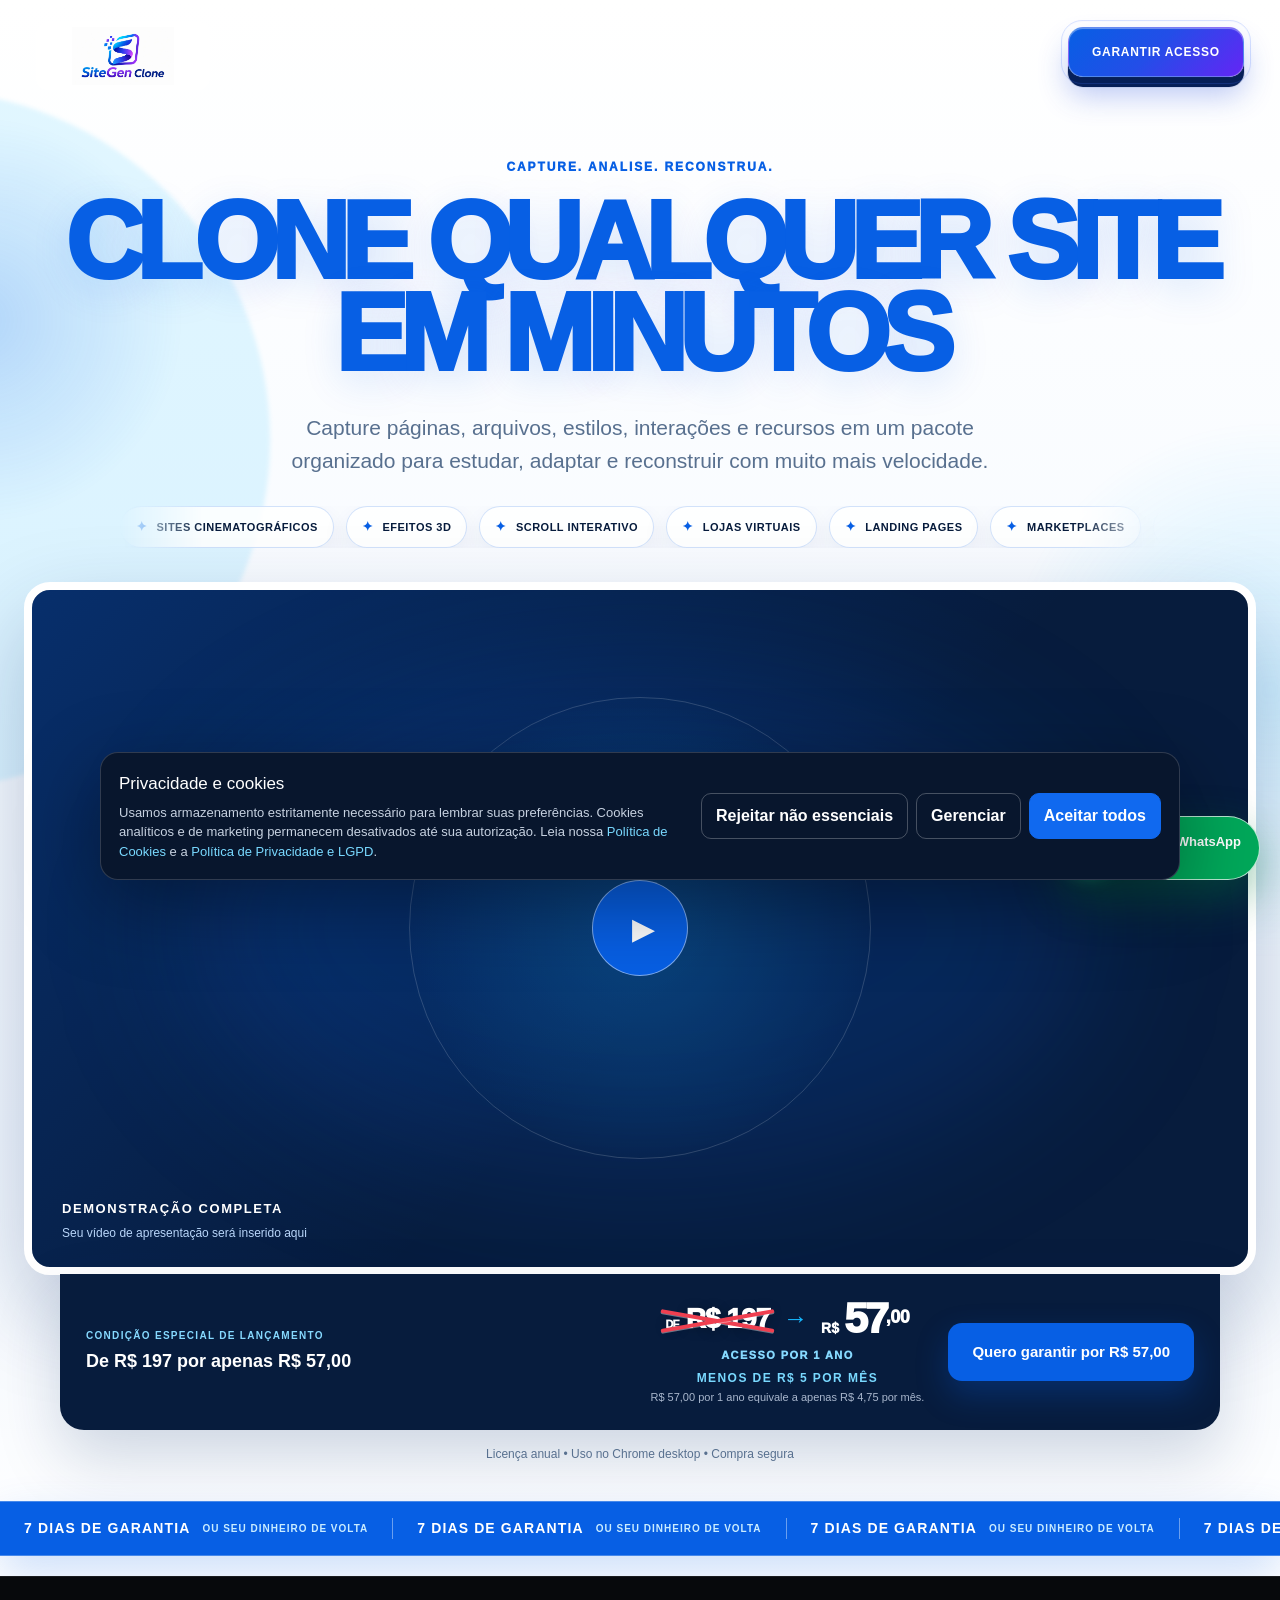
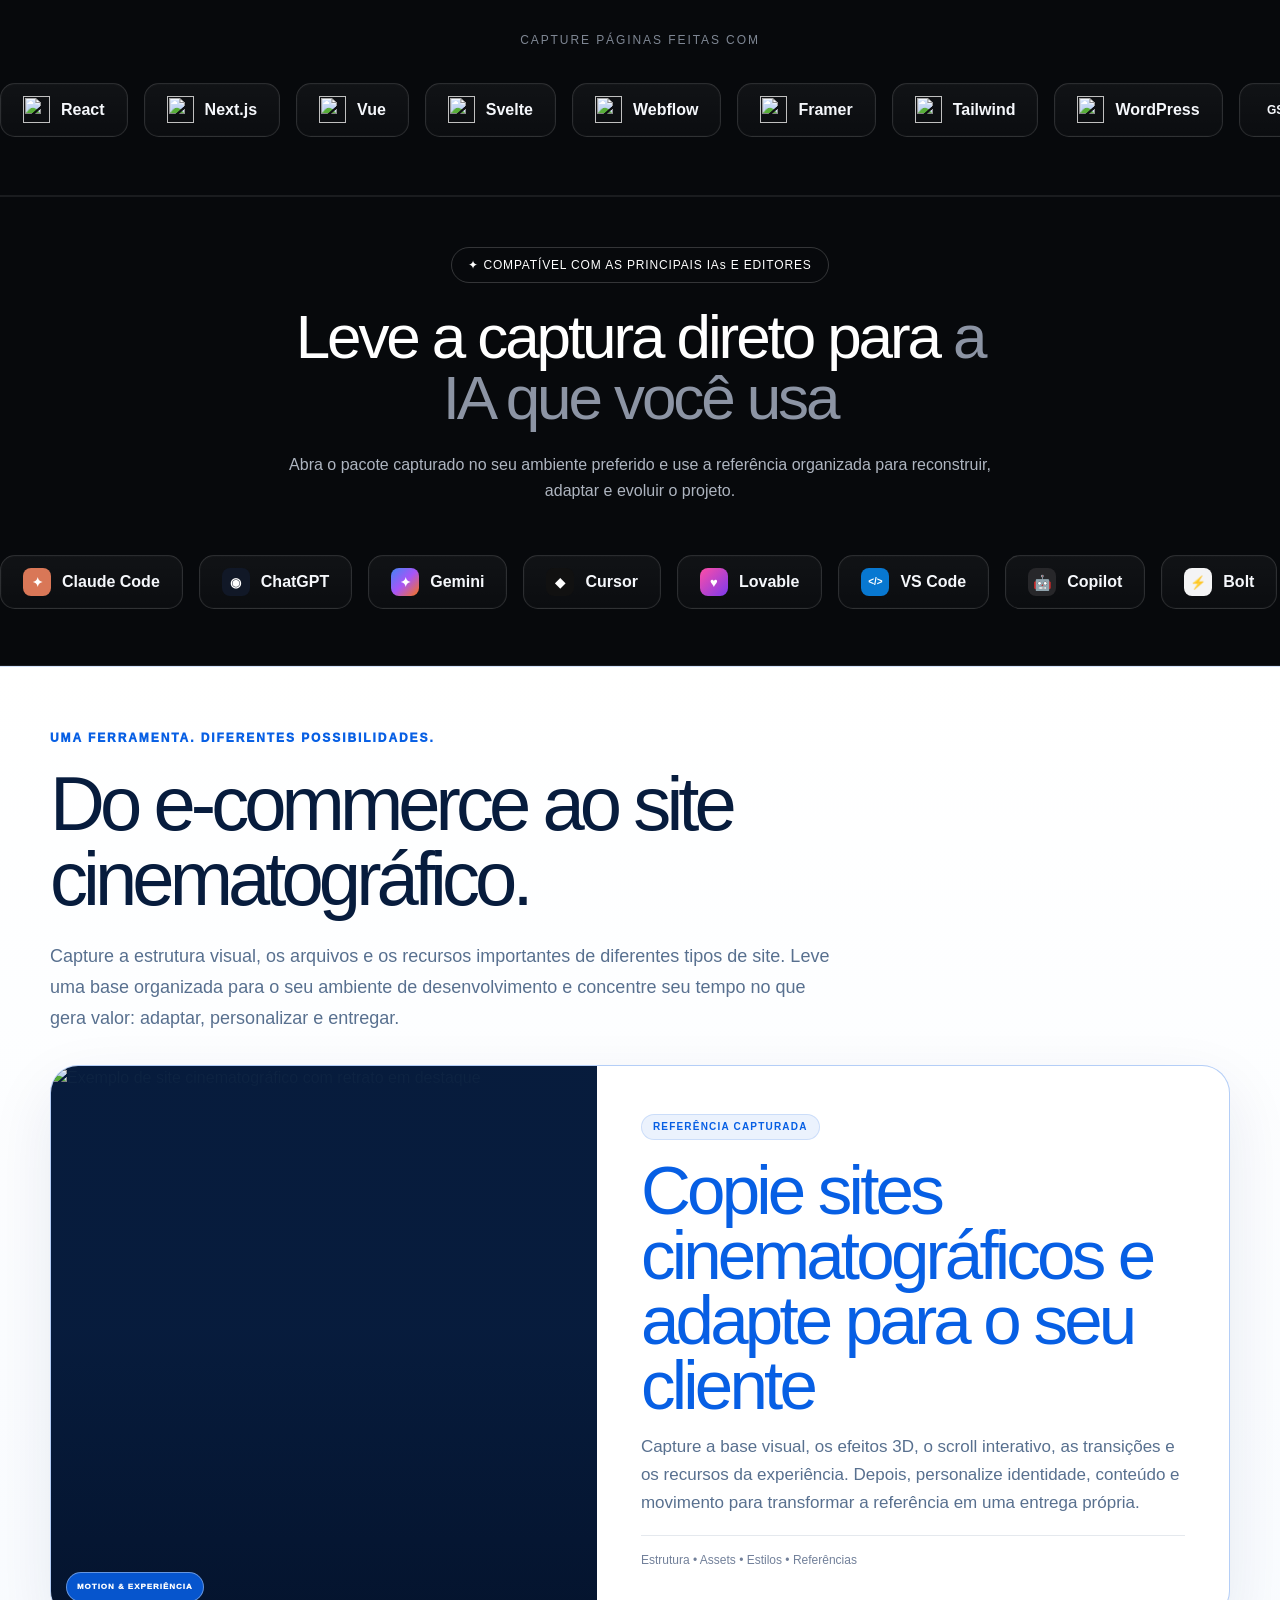
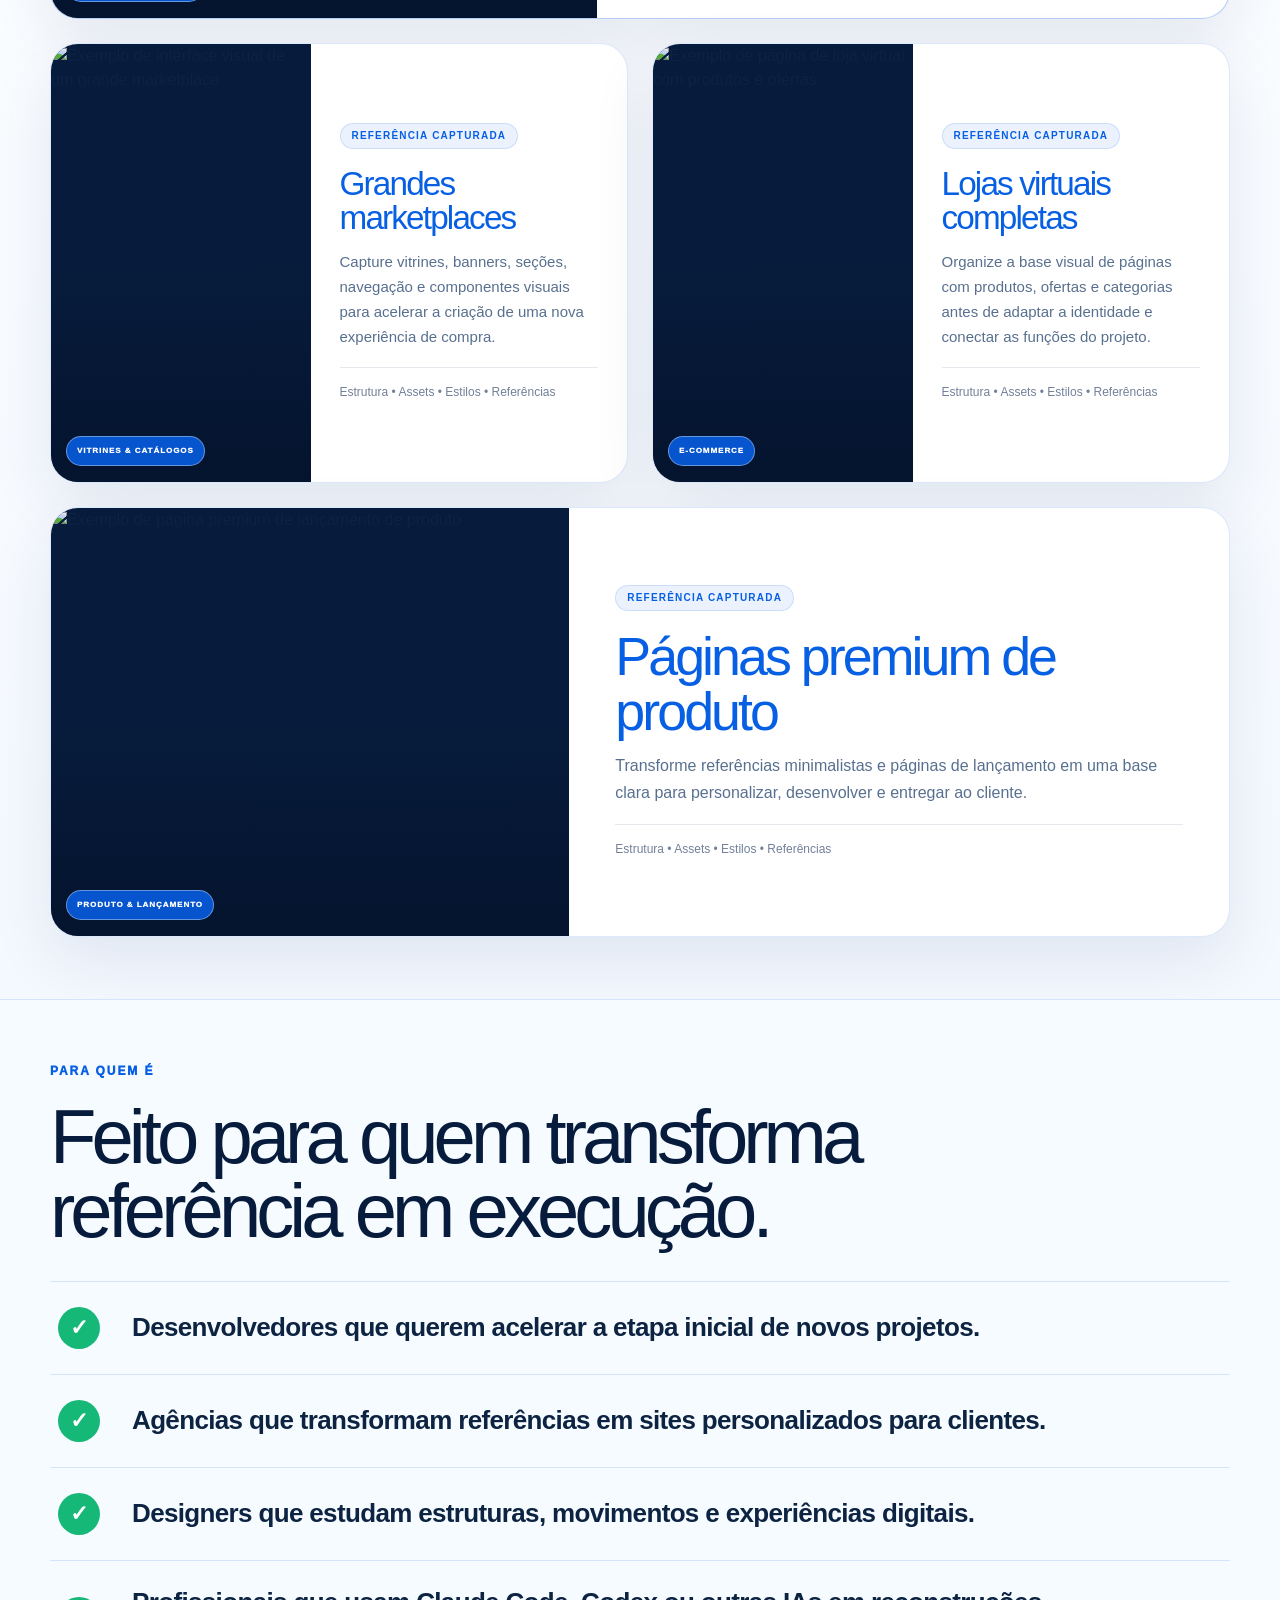
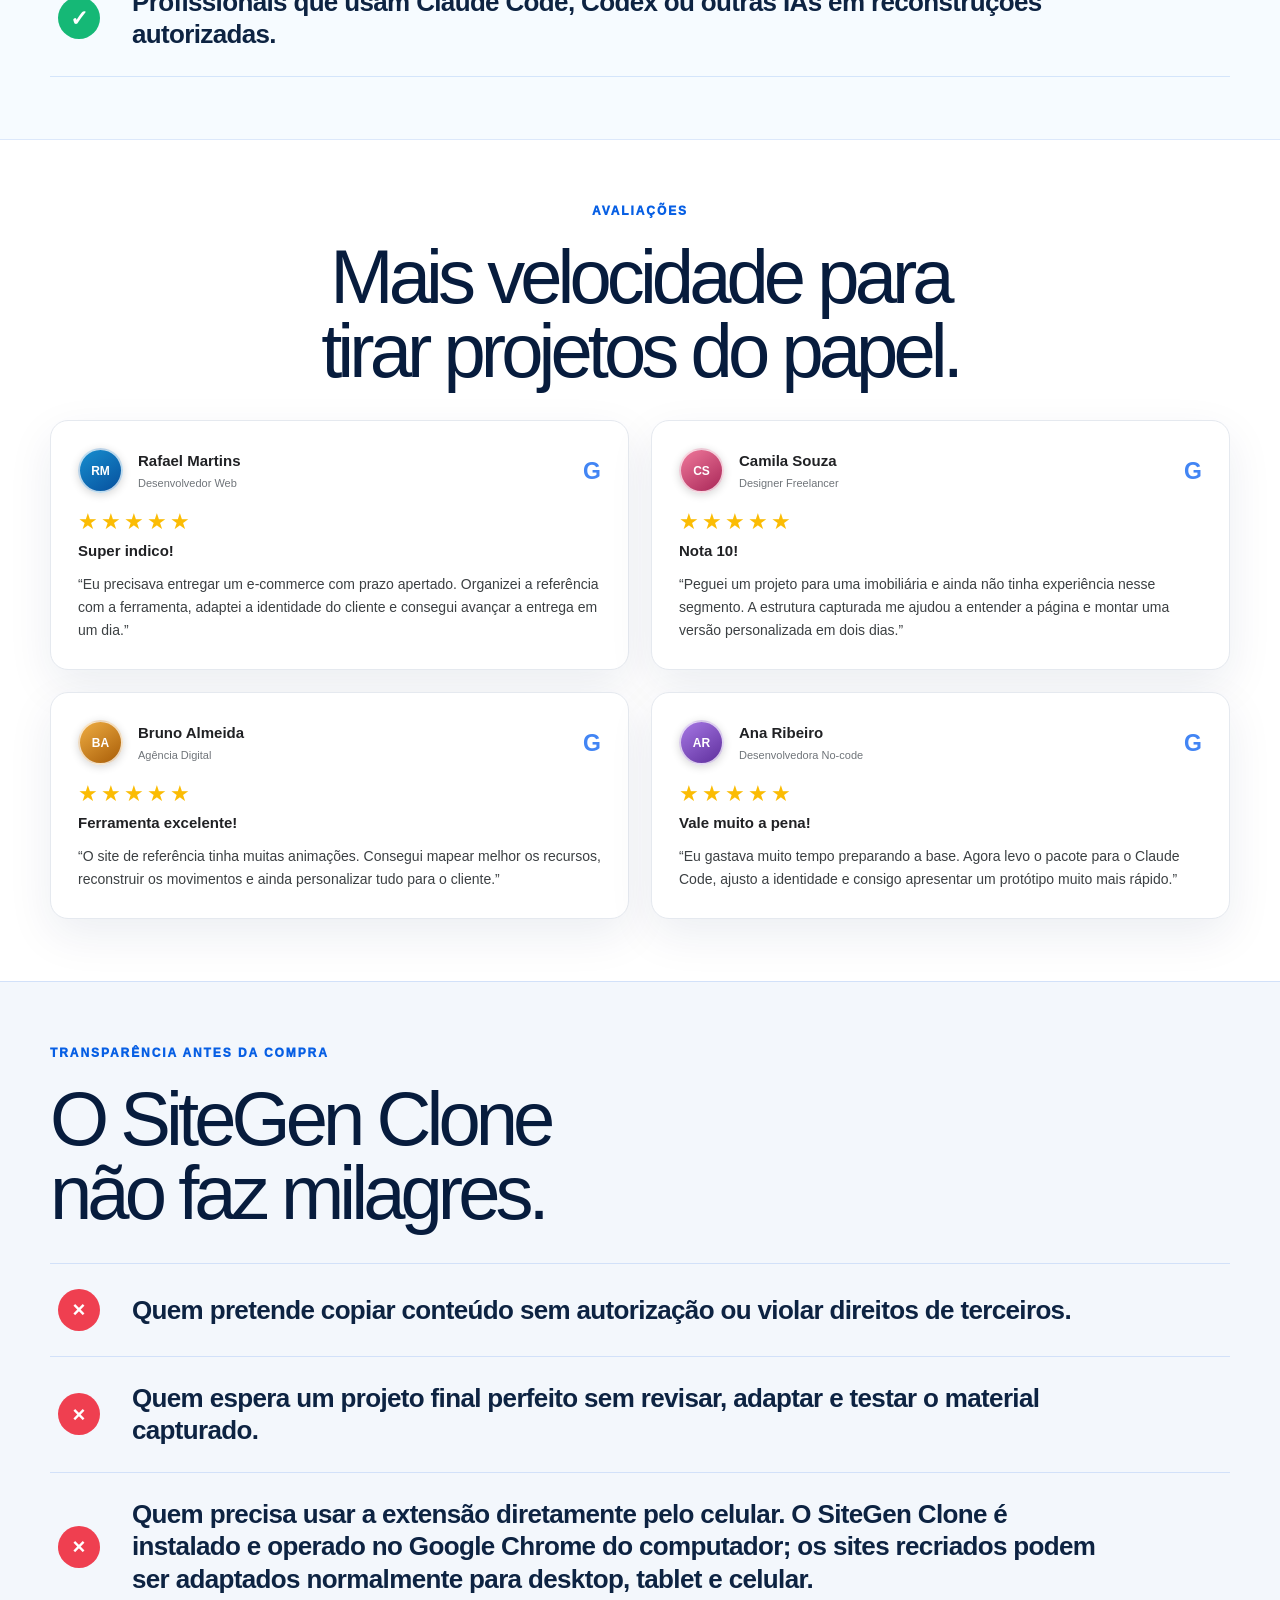
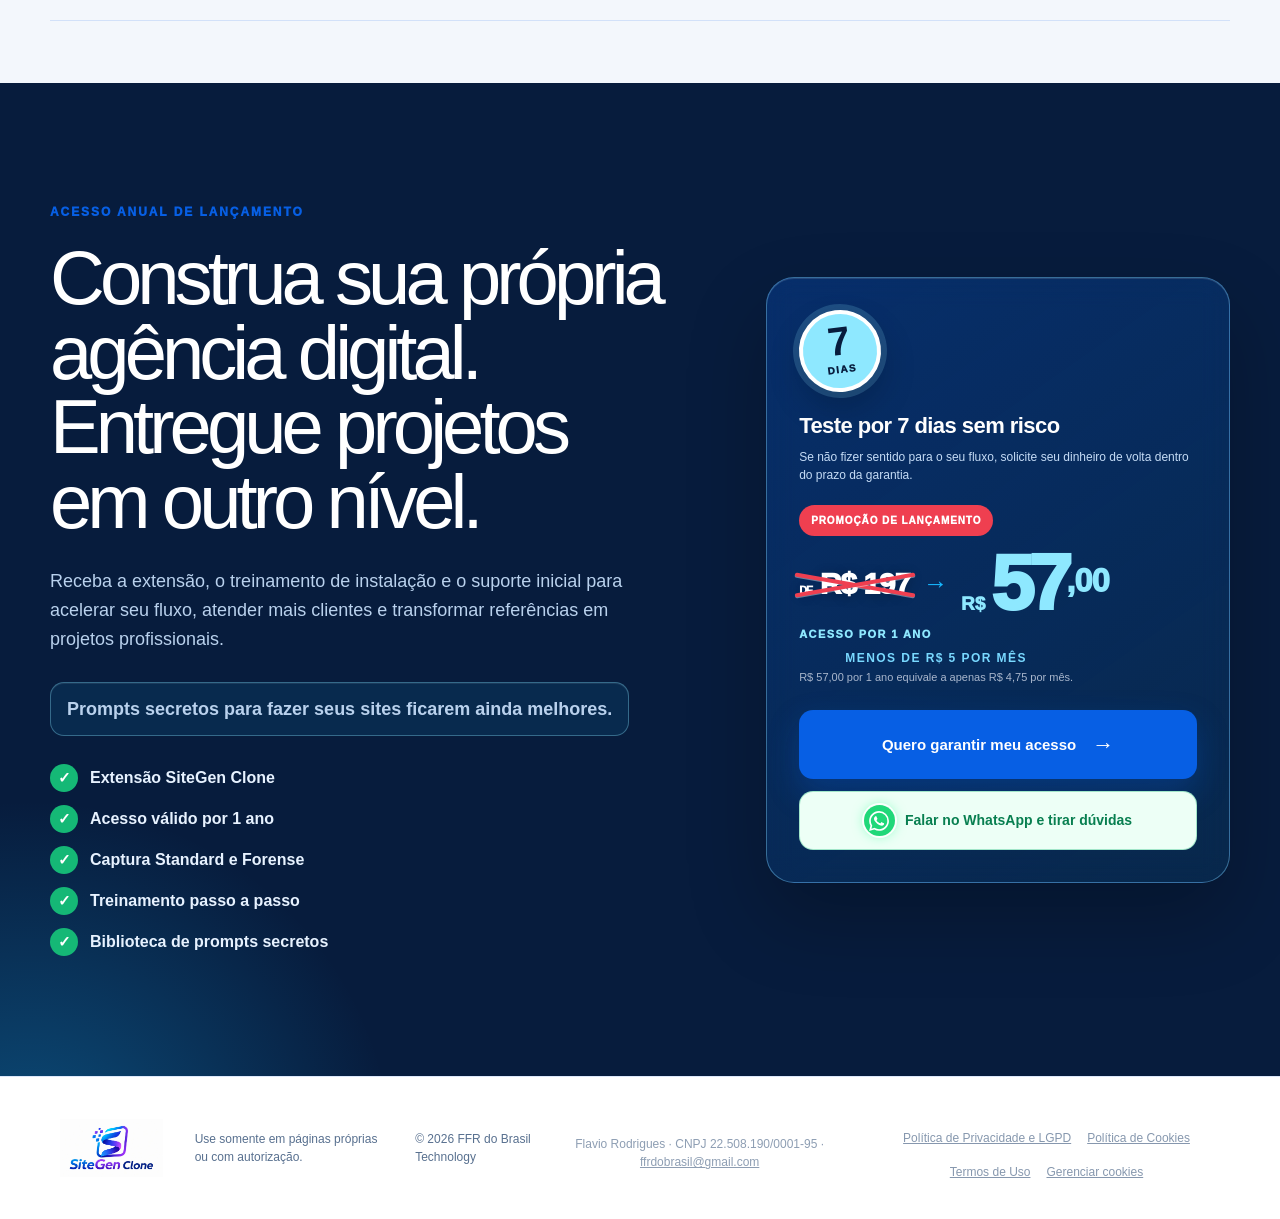
==== commit c4e2858c: "Add files via upload" ====
--- a/index.html
+++ b/index.html
@@ -79,4 +79,4 @@
 
 
 
-<section class="offer" id="oferta"><div class="offer-glow"></div><div class="offer-copy reveal"><p class="kicker">Acesso anual de lançamento</p><h2>Construa sua própria agência digital.<br>Entregue projetos em outro nível.</h2><p>Receba a extensão, o treinamento de instalação e o suporte inicial para acelerar seu fluxo, atender mais clientes e transformar referências em projetos profissionais.</p><p class="secret-prompts">Prompts secretos para fazer seus sites ficarem ainda melhores.</p><ul><li><span class="check" aria-hidden="true">✓</span> Extensão SiteGen Clone</li><li><span class="check" aria-hidden="true">✓</span> Acesso válido por 1 ano</li><li><span class="check" aria-hidden="true">✓</span> Captura Standard e Forense</li><li><span class="check" aria-hidden="true">✓</span> Treinamento passo a passo</li><li><span class="check" aria-hidden="true">✓</span> Biblioteca de prompts secretos</li></ul></div><div class="offer-panel reveal"><div class="guarantee-seal" aria-hidden="true"><strong>7</strong><span>DIAS</span></div><div class="guarantee-copy"><strong>Teste por 7 dias sem risco</strong><span>Se não fizer sentido para o seu fluxo, solicite seu dinheiro de volta dentro do prazo da garantia.</span></div><div class="price-block"><span class="launch-pill">PROMOÇÃO DE LANÇAMENTO</span><div class="price-comparison" aria-label="De 197 reais por 57 reais ao ano"><span class="old-price"><small>de</small> R$ 197</span><span class="price-arrow" aria-hidden="true">→</span><span class="new-price"><small>R$</small>57<sup>,00</sup></span></div><p class="annual-label">ACESSO POR 1 ANO</p><p class="monthly-equivalent"><strong>MENOS DE R$ 5 POR MÊS</strong><span>R$ 57,00 por 1 ano equivale a apenas R$ 4,75 por mês.</span></p></div><a class="buy-button" href="https://lastlink.com/p/C588E3CBE/checkout-payment">Quero garantir meu acesso <span>→</span></a><a class="whatsapp-secondary" href="https://wa.me/?text=Ol%C3%A1%2C%20quero%20tirar%20uma%20d%C3%BAvida%20sobre%20o%20SiteGen%20Clone." target="_blank" rel="noreferrer"><span class="whatsapp-icon" aria-hidden="true"><svg class="whatsapp-logo" viewBox="0 0 24 24" role="img"><path fill="currentColor" d="M17.472 14.382c-.297-.149-1.758-.867-2.03-.967-.273-.099-.471-.148-.67.15-.197.297-.767.966-.94 1.164-.173.199-.347.223-.644.075-.297-.15-1.255-.463-2.39-1.475-.883-.788-1.48-1.761-1.653-2.059-.173-.297-.018-.458.13-.606.134-.133.298-.347.446-.521.149-.173.198-.297.298-.495.099-.198.05-.372-.025-.521-.075-.149-.669-1.612-.916-2.207-.242-.579-.487-.5-.669-.51-.173-.008-.371-.01-.57-.01-.198 0-.52.074-.792.372-.272.297-1.04 1.016-1.04 2.479s1.065 2.875 1.213 3.074c.149.198 2.095 3.2 5.076 4.487.709.306 1.262.489 1.693.625.712.227 1.36.195 1.871.118.571-.085 1.758-.719 2.006-1.413.248-.695.248-1.29.173-1.414-.074-.124-.272-.198-.57-.347m-5.421 7.403h-.004a9.87 9.87 0 0 1-5.031-1.378l-.361-.214-3.741.982.998-3.648-.235-.374a9.86 9.86 0 0 1-1.51-5.26c.001-5.45 4.436-9.884 9.888-9.884 2.64 0 5.122 1.03 6.988 2.898a9.825 9.825 0 0 1 2.893 6.994c-.003 5.45-4.437 9.884-9.884 9.884m8.413-18.297A11.815 11.815 0 0 0 12.05 0C5.495 0 .16 5.335.157 11.892c0 2.096.547 4.142 1.588 5.945L.057 24l6.305-1.654a11.88 11.88 0 0 0 5.683 1.448h.005c6.554 0 11.89-5.335 11.893-11.893a11.821 11.821 0 0 0-3.48-8.413Z"></path></svg></span> Falar no WhatsApp e tirar dúvidas</a></div></section><a class="whatsapp-float" href="https://wa.me/?text=Ol%C3%A1%2C%20quero%20tirar%20uma%20d%C3%BAvida%20sobre%20o%20SiteGen%20Clone." target="_blank" rel="noreferrer" aria-label="Falar no WhatsApp para tirar dúvidas sobre o SiteGen Clone"><span class="whatsapp-icon" aria-hidden="true"><svg class="whatsapp-logo" viewBox="0 0 24 24" role="img"><path fill="currentColor" d="M17.472 14.382c-.297-.149-1.758-.867-2.03-.967-.273-.099-.471-.148-.67.15-.197.297-.767.966-.94 1.164-.173.199-.347.223-.644.075-.297-.15-1.255-.463-2.39-1.475-.883-.788-1.48-1.761-1.653-2.059-.173-.297-.018-.458.13-.606.134-.133.298-.347.446-.521.149-.173.198-.297.298-.495.099-.198.05-.372-.025-.521-.075-.149-.669-1.612-.916-2.207-.242-.579-.487-.5-.669-.51-.173-.008-.371-.01-.57-.01-.198 0-.52.074-.792.372-.272.297-1.04 1.016-1.04 2.479s1.065 2.875 1.213 3.074c.149.198 2.095 3.2 5.076 4.487.709.306 1.262.489 1.693.625.712.227 1.36.195 1.871.118.571-.085 1.758-.719 2.006-1.413.248-.695.248-1.29.173-1.414-.074-.124-.272-.198-.57-.347m-5.421 7.403h-.004a9.87 9.87 0 0 1-5.031-1.378l-.361-.214-3.741.982.998-3.648-.235-.374a9.86 9.86 0 0 1-1.51-5.26c.001-5.45 4.436-9.884 9.888-9.884 2.64 0 5.122 1.03 6.988 2.898a9.825 9.825 0 0 1 2.893 6.994c-.003 5.45-4.437 9.884-9.884 9.884m8.413-18.297A11.815 11.815 0 0 0 12.05 0C5.495 0 .16 5.335.157 11.892c0 2.096.547 4.142 1.588 5.945L.057 24l6.305-1.654a11.88 11.88 0 0 0 5.683 1.448h.005c6.554 0 11.89-5.335 11.893-11.893a11.821 11.821 0 0 0-3.48-8.413Z"></path></svg></span><span class="whatsapp-text"><strong>Falar no WhatsApp</strong><small>Tirar dúvidas</small></span></a><footer><a class="brand footer-brand" href="#inicio" aria-label="SiteGen Clone — início"><img class="brand-logo" src="./assets/sitegen-logo.jpeg" alt="SiteGen Clone"></a><p>Use somente em páginas próprias ou com autorização.</p><span>© 2026 FFR do Brasil Technology</span><div class="legal-identity">Flavio Rodrigues · CNPJ 22.508.190/0001-95 · <a href="mailto:ffrdobrasil@gmail.com">ffrdobrasil@gmail.com</a></div><nav class="legal-links" aria-label="Links legais"><a href="/privacidade.html">Política de Privacidade e LGPD</a><a href="/cookies.html">Política de Cookies</a><a href="/termos.html">Termos de Uso</a><button type="button" id="open-cookie-settings">Gerenciar cookies</button></nav></footer></main><!--$--><!--/$--><next-route-announcer style="position: absolute;"><template shadowrootmode="open"><div aria-live="assertive" id="__next-route-announcer__" role="alert" style="position: absolute; border: 0px; height: 1px; margin: -1px; padding: 0px; width: 1px; clip: rect(0px, 0px, 0px, 0px); overflow: hidden; white-space: nowrap; overflow-wrap: normal;"></div></template></next-route-announcer><script src="cookie-consent.js" defer></script></body></html>+<section class="offer" id="oferta"><div class="offer-glow"></div><div class="offer-copy reveal"><p class="kicker">Acesso anual de lançamento</p><h2>Construa sua própria agência digital.<br>Entregue projetos em outro nível.</h2><p>Receba a extensão, o treinamento de instalação e o suporte inicial para acelerar seu fluxo, atender mais clientes e transformar referências em projetos profissionais.</p><p class="secret-prompts">Prompts secretos para fazer seus sites ficarem ainda melhores.</p><ul><li><span class="check" aria-hidden="true">✓</span> Extensão SiteGen Clone</li><li><span class="check" aria-hidden="true">✓</span> Acesso válido por 1 ano</li><li><span class="check" aria-hidden="true">✓</span> Captura Standard e Forense</li><li><span class="check" aria-hidden="true">✓</span> Treinamento passo a passo</li><li><span class="check" aria-hidden="true">✓</span> Biblioteca de prompts secretos</li></ul></div><div class="offer-panel reveal"><div class="guarantee-seal" aria-hidden="true"><strong>7</strong><span>DIAS</span></div><div class="guarantee-copy"><strong>Teste por 7 dias sem risco</strong><span>Se não fizer sentido para o seu fluxo, solicite seu dinheiro de volta dentro do prazo da garantia.</span></div><div class="price-block"><span class="launch-pill">PROMOÇÃO DE LANÇAMENTO</span><div class="price-comparison" aria-label="De 197 reais por 57 reais ao ano"><span class="old-price"><small>de</small> R$ 197</span><span class="price-arrow" aria-hidden="true">→</span><span class="new-price"><small>R$</small>57<sup>,00</sup></span></div><p class="annual-label">ACESSO POR 1 ANO</p><p class="monthly-equivalent"><strong>MENOS DE R$ 5 POR MÊS</strong><span>R$ 57,00 por 1 ano equivale a apenas R$ 4,75 por mês.</span></p></div><a class="buy-button" href="https://lastlink.com/p/C588E3CBE/checkout-payment">Quero garantir meu acesso <span>→</span></a><a class="whatsapp-secondary" href="https://wa.me/?text=Ol%C3%A1%2C%20quero%20tirar%20uma%20d%C3%BAvida%20sobre%20o%20SiteGen%20Clone." target="_blank" rel="noreferrer"><span class="whatsapp-icon" aria-hidden="true"><svg class="whatsapp-logo" viewBox="0 0 24 24" role="img"><path fill="currentColor" d="M17.472 14.382c-.297-.149-1.758-.867-2.03-.967-.273-.099-.471-.148-.67.15-.197.297-.767.966-.94 1.164-.173.199-.347.223-.644.075-.297-.15-1.255-.463-2.39-1.475-.883-.788-1.48-1.761-1.653-2.059-.173-.297-.018-.458.13-.606.134-.133.298-.347.446-.521.149-.173.198-.297.298-.495.099-.198.05-.372-.025-.521-.075-.149-.669-1.612-.916-2.207-.242-.579-.487-.5-.669-.51-.173-.008-.371-.01-.57-.01-.198 0-.52.074-.792.372-.272.297-1.04 1.016-1.04 2.479s1.065 2.875 1.213 3.074c.149.198 2.095 3.2 5.076 4.487.709.306 1.262.489 1.693.625.712.227 1.36.195 1.871.118.571-.085 1.758-.719 2.006-1.413.248-.695.248-1.29.173-1.414-.074-.124-.272-.198-.57-.347m-5.421 7.403h-.004a9.87 9.87 0 0 1-5.031-1.378l-.361-.214-3.741.982.998-3.648-.235-.374a9.86 9.86 0 0 1-1.51-5.26c.001-5.45 4.436-9.884 9.888-9.884 2.64 0 5.122 1.03 6.988 2.898a9.825 9.825 0 0 1 2.893 6.994c-.003 5.45-4.437 9.884-9.884 9.884m8.413-18.297A11.815 11.815 0 0 0 12.05 0C5.495 0 .16 5.335.157 11.892c0 2.096.547 4.142 1.588 5.945L.057 24l6.305-1.654a11.88 11.88 0 0 0 5.683 1.448h.005c6.554 0 11.89-5.335 11.893-11.893a11.821 11.821 0 0 0-3.48-8.413Z"></path></svg></span> Falar no WhatsApp e tirar dúvidas</a></div></section><a class="whatsapp-float" href="https://wa.me/?text=Ol%C3%A1%2C%20quero%20tirar%20uma%20d%C3%BAvida%20sobre%20o%20SiteGen%20Clone." target="_blank" rel="noreferrer" aria-label="Falar no WhatsApp para tirar dúvidas sobre o SiteGen Clone"><span class="whatsapp-icon" aria-hidden="true"><svg class="whatsapp-logo" viewBox="0 0 24 24" role="img"><path fill="currentColor" d="M17.472 14.382c-.297-.149-1.758-.867-2.03-.967-.273-.099-.471-.148-.67.15-.197.297-.767.966-.94 1.164-.173.199-.347.223-.644.075-.297-.15-1.255-.463-2.39-1.475-.883-.788-1.48-1.761-1.653-2.059-.173-.297-.018-.458.13-.606.134-.133.298-.347.446-.521.149-.173.198-.297.298-.495.099-.198.05-.372-.025-.521-.075-.149-.669-1.612-.916-2.207-.242-.579-.487-.5-.669-.51-.173-.008-.371-.01-.57-.01-.198 0-.52.074-.792.372-.272.297-1.04 1.016-1.04 2.479s1.065 2.875 1.213 3.074c.149.198 2.095 3.2 5.076 4.487.709.306 1.262.489 1.693.625.712.227 1.36.195 1.871.118.571-.085 1.758-.719 2.006-1.413.248-.695.248-1.29.173-1.414-.074-.124-.272-.198-.57-.347m-5.421 7.403h-.004a9.87 9.87 0 0 1-5.031-1.378l-.361-.214-3.741.982.998-3.648-.235-.374a9.86 9.86 0 0 1-1.51-5.26c.001-5.45 4.436-9.884 9.888-9.884 2.64 0 5.122 1.03 6.988 2.898a9.825 9.825 0 0 1 2.893 6.994c-.003 5.45-4.437 9.884-9.884 9.884m8.413-18.297A11.815 11.815 0 0 0 12.05 0C5.495 0 .16 5.335.157 11.892c0 2.096.547 4.142 1.588 5.945L.057 24l6.305-1.654a11.88 11.88 0 0 0 5.683 1.448h.005c6.554 0 11.89-5.335 11.893-11.893a11.821 11.821 0 0 0-3.48-8.413Z"></path></svg></span><span class="whatsapp-text"><strong>Falar no WhatsApp</strong><small>Tirar dúvidas</small></span></a><footer><a class="brand footer-brand" href="#inicio" aria-label="SiteGen Clone — início"><img class="brand-logo" src="./assets/sitegen-logo.jpeg" alt="SiteGen Clone"></a><p>Use somente em páginas próprias ou com autorização.</p><span>© 2026 FFR do Brasil Technology</span><div class="legal-identity">Flavio Rodrigues · CNPJ 22.508.190/0001-95 · <a href="mailto:ffrdobrasil@gmail.com">ffrdobrasil@gmail.com</a></div><nav class="legal-links" aria-label="Links legais"><a href="/privacidade">Política de Privacidade e LGPD</a><a href="/cookies.html">Política de Cookies</a><a href="/termos.html">Termos de Uso</a><button type="button" id="open-cookie-settings">Gerenciar cookies</button></nav></footer></main><!--$--><!--/$--><next-route-announcer style="position: absolute;"><template shadowrootmode="open"><div aria-live="assertive" id="__next-route-announcer__" role="alert" style="position: absolute; border: 0px; height: 1px; margin: -1px; padding: 0px; width: 1px; clip: rect(0px, 0px, 0px, 0px); overflow: hidden; white-space: nowrap; overflow-wrap: normal;"></div></template></next-route-announcer><script src="cookie-consent.js" defer></script></body></html>
--- a/styles.css
+++ b/styles.css
@@ -1,27 +1,1198 @@
-
-/* === SITEGEN V13/V14 — AJUSTE FINO MOBILE: CHECKOUT MENOR QUE O VÍDEO === */
+@font-face { font-family: Geist; font-style: normal; font-weight: 100 900; font-display: swap; src: url("https://sitegenclone.vercel.app/_next/static/media/fef07dbb0973bf53-s.12tyk43_3sh9u.woff2") format("woff2"); unicode-range: U+460-52F, U+1C80-1C8A, U+20B4, U+2DE0-2DFF, U+A640-A69F, U+FE2E-FE2F; }
+@font-face { font-family: Geist; font-style: normal; font-weight: 100 900; font-display: swap; src: url("https://sitegenclone.vercel.app/_next/static/media/8a480f0b521d4e75-s.0jzbimsg8vl84.woff2") format("woff2"); unicode-range: U+301, U+400-45F, U+490-491, U+4B0-4B1, U+2116; }
+@font-face { font-family: Geist; font-style: normal; font-weight: 100 900; font-display: swap; src: url("https://sitegenclone.vercel.app/_next/static/media/53b9e256198e5412-s.0-wfv7uh4i7h9.woff2") format("woff2"); unicode-range: U+102-103, U+110-111, U+128-129, U+168-169, U+1A0-1A1, U+1AF-1B0, U+300-301, U+303-304, U+308-309, U+323, U+329, U+1EA0-1EF9, U+20AB; }
+@font-face { font-family: Geist; font-style: normal; font-weight: 100 900; font-display: swap; src: url("https://sitegenclone.vercel.app/_next/static/media/7178b3e590c64307-s.0nx0ww8fni_q3.woff2") format("woff2"); unicode-range: U+100-2BA, U+2BD-2C5, U+2C7-2CC, U+2CE-2D7, U+2DD-2FF, U+304, U+308, U+329, U+1D00-1DBF, U+1E00-1E9F, U+1EF2-1EFF, U+2020, U+20A0-20AB, U+20AD-20C0, U+2113, U+2C60-2C7F, U+A720-A7FF; }
+@font-face { font-family: Geist; font-style: normal; font-weight: 100 900; font-display: swap; src: url("https://sitegenclone.vercel.app/_next/static/media/caa3a2e1cccd8315-s.p.09~u27dqhyhd6.woff2") format("woff2"); unicode-range: U+0-FF, U+131, U+152-153, U+2BB-2BC, U+2C6, U+2DA, U+2DC, U+304, U+308, U+329, U+2000-206F, U+20AC, U+2122, U+2191, U+2193, U+2212, U+2215, U+FEFF, U+FFFD; }
+@font-face { font-family: "Geist Fallback"; src: local("Arial"); ascent-override: 95.94%; descent-override: 28.16%; line-gap-override: 0%; size-adjust: 104.76%; }
+.geist_a71539c9-module__T19VSG__className { font-family: Geist, "Geist Fallback"; font-style: normal; }
+.geist_a71539c9-module__T19VSG__variable { --font-geist-sans: "Geist", "Geist Fallback"; }
+@font-face { font-family: "Geist Mono"; font-style: normal; font-weight: 100 900; font-display: swap; src: url("https://sitegenclone.vercel.app/_next/static/media/5ce348bf30bf5439-s.0zgw-jeven.3w.woff2") format("woff2"); unicode-range: U+460-52F, U+1C80-1C8A, U+20B4, U+2DE0-2DFF, U+A640-A69F, U+FE2E-FE2F; }
+@font-face { font-family: "Geist Mono"; font-style: normal; font-weight: 100 900; font-display: swap; src: url("https://sitegenclone.vercel.app/_next/static/media/4fa387ec64143e14-s.0wkzw~je483f-.woff2") format("woff2"); unicode-range: U+301, U+400-45F, U+490-491, U+4B0-4B1, U+2116; }
+@font-face { font-family: "Geist Mono"; font-style: normal; font-weight: 100 900; font-display: swap; src: url("https://sitegenclone.vercel.app/_next/static/media/6306c77e7c8268e4-s.0rhz0arwfsn~5.woff2") format("woff2"); unicode-range: U+2000-2001, U+2004-2008, U+200A, U+23B8-23BD, U+2500-259F; }
+@font-face { font-family: "Geist Mono"; font-style: normal; font-weight: 100 900; font-display: swap; src: url("https://sitegenclone.vercel.app/_next/static/media/7d817b4c03b0c5f1-s.0l76wvqk9d84w.woff2") format("woff2"); unicode-range: U+102-103, U+110-111, U+128-129, U+168-169, U+1A0-1A1, U+1AF-1B0, U+300-301, U+303-304, U+308-309, U+323, U+329, U+1EA0-1EF9, U+20AB; }
+@font-face { font-family: "Geist Mono"; font-style: normal; font-weight: 100 900; font-display: swap; src: url("https://sitegenclone.vercel.app/_next/static/media/bbc41e54d2fcbd21-s.0k4k9394f2q-k.woff2") format("woff2"); unicode-range: U+100-2BA, U+2BD-2C5, U+2C7-2CC, U+2CE-2D7, U+2DD-2FF, U+304, U+308, U+329, U+1D00-1DBF, U+1E00-1E9F, U+1EF2-1EFF, U+2020, U+20A0-20AB, U+20AD-20C0, U+2113, U+2C60-2C7F, U+A720-A7FF; }
+@font-face { font-family: "Geist Mono"; font-style: normal; font-weight: 100 900; font-display: swap; src: url("https://sitegenclone.vercel.app/_next/static/media/797e433ab948586e-s.p.08e28id.o-okb.woff2") format("woff2"); unicode-range: U+0-FF, U+131, U+152-153, U+2BB-2BC, U+2C6, U+2DA, U+2DC, U+304, U+308, U+329, U+2000-206F, U+20AC, U+2122, U+2191, U+2193, U+2212, U+2215, U+FEFF, U+FFFD; }
+@font-face { font-family: "Geist Mono Fallback"; src: local("Arial"); ascent-override: 74.67%; descent-override: 21.92%; line-gap-override: 0%; size-adjust: 134.59%; }
+.geist_mono_8d43a2aa-module__8Li5zG__className { font-family: "Geist Mono", "Geist Mono Fallback"; font-style: normal; }
+.geist_mono_8d43a2aa-module__8Li5zG__variable { --font-geist-mono: "Geist Mono", "Geist Mono Fallback"; }
+@layer theme {
+  :root, :host { --font-sans: ui-sans-serif, system-ui, sans-serif, "Apple Color Emoji", "Segoe UI Emoji", "Segoe UI Symbol", "Noto Color Emoji"; --font-mono: ui-monospace, SFMono-Regular, Menlo, Monaco, Consolas, "Liberation Mono", "Courier New", monospace; --spacing: .25rem; --default-font-family: var(--font-sans); --default-mono-font-family: var(--font-mono); }
+}
+@layer base {
+  *, ::after, ::before, ::backdrop { box-sizing: border-box; border: 0px solid; margin: 0px; padding: 0px; }
+  ::file-selector-button { box-sizing: border-box; border: 0px solid; margin: 0px; padding: 0px; }
+  html, :host { text-size-adjust: 100%; tab-size: 4; line-height: 1.5; font-family: var(--default-font-family,ui-sans-serif, system-ui, sans-serif, "Apple Color Emoji", "Segoe UI Emoji", "Segoe UI Symbol", "Noto Color Emoji"); font-feature-settings: var(--default-font-feature-settings,normal); font-variation-settings: var(--default-font-variation-settings,normal); -webkit-tap-highlight-color: transparent; }
+  hr { height: 0px; color: inherit; border-top-width: 1px; }
+  abbr:where([title]) { text-decoration: underline dotted; }
+  h1, h2, h3, h4, h5, h6 { font-size: inherit; font-weight: inherit; }
+  a { color: inherit; text-decoration: inherit; }
+  b, strong { font-weight: bolder; }
+  code, kbd, samp, pre { font-family: var(--default-mono-font-family,ui-monospace, SFMono-Regular, Menlo, Monaco, Consolas, "Liberation Mono", "Courier New", monospace); font-feature-settings: var(--default-mono-font-feature-settings,normal); font-variation-settings: var(--default-mono-font-variation-settings,normal); font-size: 1em; }
+  small { font-size: 80%; }
+  sub, sup { vertical-align: baseline; font-size: 75%; line-height: 0; position: relative; }
+  sub { bottom: -0.25em; }
+  sup { top: -0.5em; }
+  table { text-indent: 0px; border-color: inherit; border-collapse: collapse; }
+  progress { vertical-align: baseline; }
+  summary { display: list-item; }
+  ol, ul, menu { list-style: none; }
+  img, svg, video, canvas, audio, iframe, embed, object { vertical-align: middle; display: block; }
+  img, video { max-width: 100%; height: auto; }
+  button, input, select, optgroup, textarea { font: inherit; letter-spacing: inherit; color: inherit; opacity: 1; background-color: rgba(0, 0, 0, 0); border-radius: 0px; }
+  ::file-selector-button { font: inherit; letter-spacing: inherit; color: inherit; opacity: 1; background-color: rgba(0, 0, 0, 0); border-radius: 0px; }
+  :where(select:is([multiple], [size])) optgroup { font-weight: bolder; }
+  :where(select:is([multiple], [size])) optgroup option { padding-inline-start: 20px; }
+  ::file-selector-button { margin-inline-end: 4px; }
+  ::placeholder { opacity: 1; }
+  @supports (not ((-webkit-appearance:-apple-pay-button))) or (contain-intrinsic-size:1px) {
+  ::placeholder { color: currentcolor; }
+  @supports (color:color-mix(in lab, red, red)) {
+  ::placeholder { color: color-mix(currentcolor, transparent); }
+}
+}
+  textarea { resize: vertical; }
+  ::-webkit-search-decoration { appearance: none; }
+  ::-webkit-date-and-time-value { min-height: 1lh; text-align: inherit; }
+  ::-webkit-datetime-edit { display: inline-flex; }
+  ::-webkit-datetime-edit-fields-wrapper { padding: 0px; }
+  ::-webkit-datetime-edit { padding-block: 0px; }
+  ::-webkit-datetime-edit-year-field { padding-block: 0px; }
+  ::-webkit-datetime-edit-month-field { padding-block: 0px; }
+  ::-webkit-datetime-edit-day-field { padding-block: 0px; }
+  ::-webkit-datetime-edit-hour-field { padding-block: 0px; }
+  ::-webkit-datetime-edit-minute-field { padding-block: 0px; }
+  ::-webkit-datetime-edit-second-field { padding-block: 0px; }
+  ::-webkit-datetime-edit-millisecond-field { padding-block: 0px; }
+  ::-webkit-datetime-edit-meridiem-field { padding-block: 0px; }
+  ::-webkit-calendar-picker-indicator { line-height: 1; }
+  button, input:where([type="button"], [type="reset"], [type="submit"]) { appearance: button; }
+  ::file-selector-button { appearance: button; }
+  ::-webkit-inner-spin-button { height: auto; }
+  ::-webkit-outer-spin-button { height: auto; }
+  [hidden]:where(:not([hidden="until-found"])) { display: none !important; }
+}
+@layer utilities {
+  .visible { visibility: visible; }
+  .sticky { position: sticky; }
+  .start { inset-inline-start: var(--spacing); }
+  .container { width: 100%; }
+  @media (min-width: 40rem) {
+  .container { max-width: 40rem; }
+}
+  @media (min-width: 48rem) {
+  .container { max-width: 48rem; }
+}
+  @media (min-width: 64rem) {
+  .container { max-width: 64rem; }
+}
+  @media (min-width: 80rem) {
+  .container { max-width: 80rem; }
+}
+  @media (min-width: 96rem) {
+  .container { max-width: 96rem; }
+}
+  .grid { display: grid; }
+  .table { display: table; }
+  .antialiased { -webkit-font-smoothing: antialiased; }
+}
+:root { --navy: #071c3d; --blue: #075fe4; --blue-dark: #0346b8; --cyan: #16b8ff; --sky: #eaf5ff; --ice: #f6fbff; --ink: #0d2342; --muted: #58708f; --white: #fff; --green: #15b876; --red: #ef3f50; --line: #075fe424; }
+* { box-sizing: border-box; }
+html { scroll-behavior: smooth; }
+body { background: var(--white); color: var(--ink); margin: 0px; font-family: Arial, Helvetica, sans-serif; overflow-x: hidden; }
+a { color: inherit; text-decoration: none; }
+button, a { -webkit-tap-highlight-color: transparent; }
+.topbar { z-index: 50; backdrop-filter: blur(18px); background: rgba(255, 255, 255, 0.9); border: 1px solid rgba(7, 95, 228, 0.12); border-radius: 22px; justify-content: space-between; align-items: center; width: min(1220px, 100% - 32px); min-height: 84px; padding: 7px 12px 7px 18px; display: flex; position: fixed; top: 18px; left: 50%; transform: translate(-50%); box-shadow: rgba(7, 38, 86, 0.12) 0px 18px 55px; }
+.brand { align-items: center; display: inline-flex; }
+.brand-logo { object-fit: contain; mix-blend-mode: multiply; width: 180px; height: 66px; display: block; }
+.header-cta { background: var(--navy); color: rgb(255, 255, 255); text-transform: uppercase; letter-spacing: 0.06em; border-radius: 13px; padding: 13px 18px; font-size: 12px; font-weight: 900; transition: transform 0.25s, background 0.25s; }
+.header-cta:hover { background: var(--blue); transform: translateY(-2px); }
+.hero { text-align: center; background: linear-gradient(rgb(255, 255, 255) 0%, rgb(242, 248, 255) 72%, rgb(255, 255, 255) 100%); flex-direction: column; align-items: center; padding: 158px 24px 92px; display: flex; position: relative; overflow: hidden; }
+.hero::before { content: ""; filter: blur(2px); background: rgba(22, 184, 255, 0.12); border-radius: 50%; width: 700px; height: 700px; position: absolute; top: 90px; left: -430px; }
+.hero-orb { filter: blur(3px); border-radius: 50%; animation: 8s ease-in-out 0s infinite normal none running float; position: absolute; }
+.hero-orb-one { background: radial-gradient(circle, rgba(7, 95, 228, 0.2), rgba(0, 0, 0, 0) 68%); width: 420px; height: 420px; top: 7%; left: -230px; }
+.hero-orb-two { background: radial-gradient(circle, rgba(22, 184, 255, 0.18), rgba(0, 0, 0, 0) 68%); width: 560px; height: 560px; animation-delay: -3s; top: 26%; right: -270px; }
+.hero > :not(.hero-orb) { z-index: 1; position: relative; }
+.eyebrow, .kicker { color: var(--blue); letter-spacing: 0.16em; text-transform: uppercase; margin: 0px 0px 20px; font-size: 12px; font-weight: 950; }
+.red-line { max-width: 1240px; color: var(--blue); letter-spacing: -0.075em; text-wrap: balance; text-shadow: rgba(7, 95, 228, 0.15) 0px 10px 38px; margin: 0px; font-size: clamp(52px, 8.5vw, 128px); font-weight: 950; line-height: 0.85; }
+.hero-copy { max-width: 760px; color: var(--muted); margin: 30px 0px 42px; font-size: clamp(17px, 2vw, 21px); line-height: 1.58; }
+.hero-carousel { width: min(100%, 1040px); margin: -13px 0px 34px; overflow: hidden; mask-image: linear-gradient(90deg, rgba(0, 0, 0, 0), rgb(0, 0, 0) 8%, rgb(0, 0, 0) 92%, rgba(0, 0, 0, 0)); }
+.hero-carousel-track { align-items: center; gap: 12px; width: max-content; animation: 28s linear 0s infinite normal none running heroMarquee; display: flex; }
+.hero-carousel-track span { color: var(--navy); letter-spacing: 0.045em; text-transform: uppercase; white-space: nowrap; background: rgba(255, 255, 255, 0.86); border: 1px solid rgba(7, 95, 228, 0.18); border-radius: 999px; align-items: center; gap: 9px; padding: 10px 15px; font-size: 11px; font-weight: 900; display: inline-flex; box-shadow: rgba(7, 56, 135, 0.08) 0px 10px 28px; }
+.hero-carousel-track b { color: var(--blue); font-size: 13px; }
+.video-shell { aspect-ratio: 16 / 9; color: rgb(255, 255, 255); background: var(--navy); border: 8px solid rgb(255, 255, 255); border-radius: 26px; place-items: center; width: min(100%, 1240px); display: grid; position: relative; overflow: hidden; box-shadow: rgba(5, 41, 96, 0.25) 0px 38px 90px; }
+.video-shell::before { content: ""; background: radial-gradient(circle, rgba(22, 184, 255, 0.22), rgba(0, 0, 0, 0) 34%), linear-gradient(135deg, rgba(7, 95, 228, 0.28), rgba(0, 0, 0, 0) 55%); position: absolute; inset: 0px; }
+.video-shell::after { content: ""; aspect-ratio: 1 / 1; border: 1px solid rgba(255, 255, 255, 0.16); border-radius: 50%; width: 38%; animation: 6s linear 0s infinite normal none running videoRing; position: absolute; }
+.video-ambient { filter: blur(70px); background: rgba(7, 95, 228, 0.18); border-radius: 50%; width: 75%; height: 75%; animation: 5s ease-in-out 0s infinite normal none running ambient; position: absolute; }
+.play { z-index: 3; color: rgb(255, 255, 255); background: var(--blue); cursor: default; border: 1px solid rgba(255, 255, 255, 0.48); border-radius: 50%; place-items: center; width: 96px; height: 96px; padding-left: 7px; font-size: 30px; animation: 2s ease 0s infinite normal none running playPulse; display: grid; position: relative; box-shadow: rgba(22, 184, 255, 0.55) 0px 0px; }
+.video-label { z-index: 3; text-align: left; flex-direction: column; gap: 5px; display: flex; position: absolute; bottom: 25px; left: 30px; }
+.video-label strong { letter-spacing: 0.12em; font-size: 13px; }
+.video-label span { color: rgb(185, 214, 250); font-size: 12px; }
+.launch-offer { color: rgb(255, 255, 255); background: var(--navy); border-radius: 0px 0px 24px 24px; grid-template-columns: 1fr auto auto; align-items: center; gap: 24px; width: min(100%, 1160px); margin-top: -1px; padding: 24px 26px; display: grid; box-shadow: rgba(5, 41, 96, 0.18) 0px 28px 65px; }
+.launch-copy { text-align: left; flex-direction: column; gap: 5px; display: flex; }
+.launch-copy span { color: rgb(134, 217, 255); letter-spacing: 0.13em; font-size: 10px; font-weight: 900; }
+.launch-copy strong { font-size: 18px; }
+.launch-pill { color: rgb(255, 255, 255); background: var(--red); letter-spacing: 0.09em; border-radius: 999px; width: fit-content; padding: 8px 12px; font-size: 10px; font-weight: 950; animation: 1.5s ease-in-out 0s infinite normal none running launchPulse; display: inline-flex; }
+.price-block { flex-direction: column; align-items: flex-start; display: flex; }
+.price-block.compact { align-items: center; }
+.price-block.compact .launch-pill { display: none; }
+.price-comparison { align-items: center; gap: 13px; margin-top: 12px; display: flex; }
+.compact .price-comparison { margin-top: 0px; }
+.old-price { color: var(--navy); white-space: nowrap; letter-spacing: -0.035em; font-size: 30px; font-weight: 950; position: relative; }
+.old-price small { text-transform: uppercase; font-size: 11px; }
+.old-price::before, .old-price::after { content: ""; background: var(--red); border-radius: 2px; width: 110%; height: 4px; position: absolute; top: 50%; left: -5%; transform: rotate(10deg); box-shadow: rgba(255, 255, 255, 0.4) 0px 1px; }
+.old-price::after { transform: rotate(-10deg); }
+.price-arrow { color: var(--cyan); font-size: 25px; }
+.new-price { color: var(--blue); letter-spacing: -0.07em; white-space: nowrap; font-size: 78px; font-weight: 950; line-height: 0.92; }
+.compact .new-price { color: rgb(255, 255, 255); font-size: 43px; }
+.compact .old-price { color: rgb(255, 255, 255); text-shadow: rgba(0, 0, 0, 0.28) 0px 2px 12px; font-size: 28px; }
+.new-price small { letter-spacing: 0px; margin-right: 5px; font-size: 19px; }
+.compact .new-price small { font-size: 14px; }
+.new-price sup { letter-spacing: -0.03em; font-size: 0.42em; position: relative; top: -0.55em; }
+.annual-label { color: var(--blue); letter-spacing: 0.13em; margin: 7px 0px 0px; font-size: 11px; font-weight: 950; }
+.compact .annual-label { color: rgb(134, 217, 255); }
+.primary-cta, .buy-button { color: rgb(255, 255, 255); background: var(--blue); border-radius: 14px; justify-content: center; align-items: center; gap: 16px; padding: 18px 24px; font-size: 15px; font-weight: 900; transition: transform 0.25s, background 0.25s, box-shadow 0.25s; display: inline-flex; box-shadow: rgba(7, 95, 228, 0.28) 0px 14px 32px; }
+.primary-cta:hover, .buy-button:hover { background: var(--cyan); transform: translateY(-3px); box-shadow: rgba(22, 184, 255, 0.3) 0px 19px 38px; }
+.microcopy { color: var(--muted); margin: 15px 0px 0px; font-size: 12px; }
+.guarantee-carousel { color: rgb(255, 255, 255); background: var(--blue); border-block: 1px solid rgba(255, 255, 255, 0.26); width: 100vw; margin: 52px -24px -92px; overflow: hidden; transform: rotate(-1deg); box-shadow: rgba(7, 95, 228, 0.2) 0px 18px 45px; }
+.guarantee-track { width: max-content; padding: 16px 0px; animation: 24s linear 0s infinite normal none running guaranteeMarquee; display: flex; }
+.guarantee-track span { white-space: nowrap; border-right: 1px solid rgba(255, 255, 255, 0.4); align-items: center; gap: 12px; padding: 0px 24px; display: inline-flex; }
+.guarantee-track b { letter-spacing: 0.08em; font-size: 14px; }
+.guarantee-track i { color: rgb(201, 236, 255); letter-spacing: 0.1em; font-size: 10px; font-style: normal; font-weight: 800; }
+.section { border-top: 1px solid var(--line); padding: 104px max(24px, -590px + 50vw); position: relative; }
+.section-heading { max-width: 910px; margin-bottom: 54px; }
+.section-heading.centered { text-align: center; margin-inline: auto; }
+.section h2, .offer h2 { color: var(--navy); letter-spacing: -0.065em; margin: 0px; font-size: clamp(42px, 6vw, 76px); line-height: 0.98; }
+.section-intro { max-width: 720px; color: var(--muted); margin: 23px auto 0px; font-size: 15px; line-height: 1.6; }
+.problems { background: linear-gradient(rgb(255, 255, 255) 0%, rgb(244, 249, 255) 100%); overflow: hidden; }
+.showcase-intro { max-width: 790px; color: var(--muted); margin: 25px 0px 0px; font-size: 18px; line-height: 1.7; }
+.showcase-grid { grid-template-columns: repeat(2, minmax(0px, 1fr)); gap: 24px; display: grid; }
+.showcase-card { border: 1px solid var(--line); background: rgb(255, 255, 255); border-radius: 28px; grid-template-columns: minmax(170px, 0.82fr) 1fr; min-height: 440px; transition: transform 0.35s, border-color 0.35s, box-shadow 0.35s; display: grid; overflow: hidden; box-shadow: rgba(7, 38, 86, 0.09) 0px 24px 65px; }
+.showcase-card:hover { border-color: rgba(7, 95, 228, 0.34); transform: translateY(-9px); box-shadow: rgba(7, 56, 135, 0.16) 0px 34px 78px; }
+.showcase-visual { background: var(--navy); min-width: 0px; position: relative; overflow: hidden; }
+.showcase-visual::after { content: ""; pointer-events: none; background: linear-gradient(rgba(3, 16, 39, 0.02) 48%, rgba(3, 16, 39, 0.68) 100%); position: absolute; inset: 0px; }
+.showcase-visual img { object-fit: cover; object-position: center top; width: 100%; height: 100%; transition: transform 0.75s cubic-bezier(0.2, 0.75, 0.2, 1), object-position 2.8s; display: block; }
+.showcase-card:hover .showcase-visual img { object-position: center center; transform: scale(1.045); }
+.showcase-tag { z-index: 2; color: rgb(255, 255, 255); backdrop-filter: blur(10px); letter-spacing: 0.12em; background: rgba(7, 95, 228, 0.88); border: 1px solid rgba(255, 255, 255, 0.38); border-radius: 999px; padding: 8px 10px; font-size: 8px; font-weight: 950; position: absolute; bottom: 16px; left: 15px; }
+.showcase-number { z-index: 2; color: rgba(255, 255, 255, 0.9); letter-spacing: 0.12em; text-shadow: rgba(0, 0, 0, 0.45) 0px 2px 9px; font-size: 11px; font-weight: 900; position: absolute; top: 13px; right: 14px; }
+.showcase-copy { flex-direction: column; justify-content: flex-end; padding: 34px 29px; display: flex; }
+.showcase-copy h3 { color: var(--blue); letter-spacing: -0.055em; margin: 0px 0px 15px; font-size: clamp(27px, 2.6vw, 39px); line-height: 1.02; }
+.showcase-featured { border-color: rgba(7, 95, 228, 0.3); grid-column: 1 / -1; grid-template-columns: minmax(330px, 0.95fr) 1.1fr; min-height: 520px; }
+.showcase-featured .showcase-copy { padding: 48px 44px; }
+.showcase-featured .showcase-copy h3 { max-width: 650px; color: var(--blue); font-size: clamp(42px, 5.4vw, 72px); line-height: 0.94; }
+.showcase-featured .showcase-copy p { max-width: 620px; font-size: 17px; }
+.showcase-copy p { color: var(--muted); margin: 0px; font-size: 15px; line-height: 1.65; }
+.showcase-banner { color: rgb(255, 255, 255); background: linear-gradient(115deg, var(--navy), #083b88); border-radius: 25px; grid-template-columns: 1fr 1.25fr auto; align-items: center; gap: 30px; margin-top: 28px; padding: 34px 38px; display: grid; box-shadow: rgba(7, 38, 86, 0.18) 0px 25px 65px; }
+.showcase-banner strong { letter-spacing: -0.045em; font-size: clamp(24px, 3vw, 36px); line-height: 1.05; }
+.showcase-banner p { color: rgb(201, 222, 247); margin: 0px; font-size: 15px; line-height: 1.55; }
+.showcase-banner a { color: var(--navy); white-space: nowrap; background: rgb(255, 255, 255); border-radius: 13px; align-items: center; gap: 17px; padding: 15px 18px; font-size: 13px; font-weight: 900; transition: transform 0.25s, color 0.25s; display: inline-flex; }
+.showcase-banner a:hover { color: var(--blue); transform: translateY(-3px); }
+.showcase-note { color: rgb(113, 131, 154); text-align: center; max-width: 880px; margin: 17px auto 0px; font-size: 10px; line-height: 1.55; }
+.audience { background: var(--ice); }
+.feature-list { border-top: 1px solid var(--line); overflow: hidden; }
+.feature-row { border-bottom: 1px solid var(--line); grid-template-columns: 52px 1fr; align-items: center; gap: 22px; padding: 25px 8px; transition: padding-left 0.25s, background 0.25s; display: grid; }
+.feature-row:hover { background: rgba(255, 255, 255, 0.55); padding-left: 17px; }
+.feature-row p { letter-spacing: -0.025em; max-width: 980px; margin: 0px; font-size: clamp(18px, 2.2vw, 26px); font-weight: 750; line-height: 1.25; }
+.check, .cross { color: rgb(255, 255, 255); background: var(--green); border-radius: 50%; flex: 0 0 auto; place-items: center; width: 42px; height: 42px; font-size: 22px; font-weight: 900; display: inline-grid; }
+.cross { background: var(--red); }
+.scenarios { background: rgb(255, 255, 255); }
+.review-grid { grid-template-columns: repeat(2, 1fr); gap: 22px; display: grid; }
+.google-review { background: rgb(255, 255, 255); border: 1px solid rgb(229, 233, 239); border-radius: 18px; padding: 27px; transition: transform 0.3s, box-shadow 0.3s, border-color 0.3s; box-shadow: rgba(7, 38, 86, 0.08) 0px 16px 46px; }
+.google-review:hover { border-color: rgba(7, 95, 228, 0.25); transform: translateY(-6px); box-shadow: rgba(7, 38, 86, 0.13) 0px 25px 58px; }
+.review-topline { grid-template-columns: 48px 1fr auto; align-items: center; gap: 12px; display: grid; }
+.review-topline > div { flex-direction: column; gap: 3px; display: flex; }
+.review-topline strong { color: rgb(32, 33, 36); font-size: 15px; }
+.review-topline small { color: rgb(112, 117, 122); font-size: 11px; }
+.google-g { color: rgb(66, 133, 244); font-size: 23px; font-weight: 900; }
+.review-stars { color: rgb(251, 188, 4); letter-spacing: 3px; margin: 18px 0px 7px; font-size: 22px; line-height: 1; }
+.review-stars small { color: rgb(112, 117, 122); letter-spacing: 0.04em; text-transform: uppercase; margin-left: 8px; font-size: 9px; font-weight: 800; }
+.review-highlight { color: rgb(32, 33, 36); margin-bottom: 10px; font-size: 15px; display: block; }
+.google-review > p { color: rgb(60, 64, 67); margin: 0px; font-size: 14px; line-height: 1.65; }
+.whatsapp-chat { background: rgb(239, 234, 226); border: 1px solid rgb(216, 225, 221); border-radius: 23px; transition: transform 0.3s, box-shadow 0.3s; overflow: hidden; box-shadow: rgba(7, 38, 86, 0.1) 0px 22px 58px; }
+.whatsapp-chat:hover { transform: translateY(-7px); box-shadow: rgba(7, 38, 86, 0.15) 0px 30px 70px; }
+.chat-topbar { color: rgb(17, 17, 17); background: rgba(249, 246, 238, 0.97); border-bottom: 1px solid rgba(16, 31, 26, 0.08); align-items: center; gap: 10px; min-height: 72px; padding: 11px 15px; display: flex; }
+.chat-back { color: rgb(17, 17, 17); font-size: 34px; font-weight: 300; line-height: 1; }
+.message-avatar { color: rgb(255, 255, 255); border: 2px solid rgba(255, 255, 255, 0.72); border-radius: 50%; flex: 0 0 auto; place-items: center; width: 45px; height: 45px; font-size: 12px; font-weight: 900; display: grid; box-shadow: rgba(0, 0, 0, 0.16) 0px 2px 8px; }
+.avatar-blue { background: linear-gradient(145deg, rgb(23, 142, 207), rgb(7, 80, 157)); }
+.avatar-rose { background: linear-gradient(145deg, rgb(239, 121, 155), rgb(169, 39, 88)); }
+.avatar-amber { background: linear-gradient(145deg, rgb(239, 173, 66), rgb(168, 93, 8)); }
+.avatar-violet { background: linear-gradient(145deg, rgb(166, 120, 228), rgb(95, 47, 157)); }
+.chat-contact { flex-direction: column; flex: 1 1 0%; gap: 2px; min-width: 0px; display: flex; }
+.chat-contact strong { text-overflow: ellipsis; white-space: nowrap; font-size: 15px; overflow: hidden; }
+.chat-contact small { color: rgb(108, 113, 111); text-overflow: ellipsis; white-space: nowrap; font-size: 10px; overflow: hidden; }
+.chat-header-icons { align-items: center; gap: 14px; display: flex; }
+.chat-header-icons svg { fill: none; stroke: rgb(17, 17, 17); stroke-linecap: round; stroke-linejoin: round; stroke-width: 1.8px; width: 22px; height: 22px; }
+.chat-wallpaper { background-color: rgb(239, 234, 226); background-image: radial-gradient(circle at 16% 20%, rgba(84, 101, 94, 0.075) 0px, rgba(84, 101, 94, 0.075) 1.5px, rgba(0, 0, 0, 0) 2px), radial-gradient(circle at 72% 35%, rgba(0, 0, 0, 0) 0px, rgba(0, 0, 0, 0) 7px, rgba(84, 101, 94, 0.05) 7.5px, rgba(84, 101, 94, 0.05) 8.5px, rgba(0, 0, 0, 0) 9px), linear-gradient(45deg, rgba(0, 0, 0, 0) 48%, rgba(84, 101, 94, 0.04) 49%, rgba(84, 101, 94, 0.04) 51%, rgba(0, 0, 0, 0) 52%); background-size: 31px 31px, 54px 54px, 42px 42px; flex-direction: column; align-items: flex-start; gap: 9px; min-height: 360px; padding: 20px 16px 18px; display: flex; position: relative; }
+.chat-date { color: rgb(78, 98, 94); background: rgba(255, 255, 255, 0.88); border-radius: 8px; align-self: center; margin-bottom: 3px; padding: 5px 11px; font-size: 9px; font-weight: 800; box-shadow: rgba(0, 0, 0, 0.09) 0px 1px 2px; }
+.message-bubble { border-radius: 4px 10px 10px; max-width: 88%; padding: 10px 12px 19px; position: relative; box-shadow: rgba(0, 0, 0, 0.12) 0px 1px 2px; }
+.message-bubble.incoming { background: rgb(255, 255, 255); }
+.message-bubble.incoming::before { content: ""; border-top: 10px solid rgb(255, 255, 255); border-left: 8px solid rgba(0, 0, 0, 0); position: absolute; top: 0px; left: -7px; }
+.message-bubble.outgoing { background: rgb(217, 253, 211); border-radius: 10px 4px 10px 10px; align-self: flex-end; }
+.message-bubble.outgoing::after { content: ""; border-top: 10px solid rgb(217, 253, 211); border-right: 8px solid rgba(0, 0, 0, 0); position: absolute; top: 0px; right: -7px; }
+.message-bubble p { color: rgb(31, 45, 41); margin: 0px; font-size: 13px; line-height: 1.48; }
+.message-bubble time { color: rgb(129, 145, 140); font-size: 8px; position: absolute; bottom: 5px; right: 8px; }
+.message-bubble time span { color: rgb(27, 155, 215); font-weight: 900; }
+.audio-bubble { width: min(88%, 330px); padding: 11px 12px 22px; }
+.audio-message { grid-template-rows: 24px 13px; grid-template-columns: 25px 1fr; align-items: center; column-gap: 8px; min-height: 42px; display: grid; }
+.audio-play { color: rgb(104, 117, 112); grid-row: 1 / 3; font-size: 17px; }
+.audio-track { align-items: center; gap: 2px; height: 24px; display: flex; overflow: hidden; }
+.audio-track i { background: rgb(156, 167, 163); border-radius: 999px; flex: 0 0 auto; width: 2px; height: 7px; }
+.audio-track i:nth-child(3n) { height: 17px; }
+.audio-track i:nth-child(4n) { height: 12px; }
+.audio-track i:nth-child(7n) { height: 21px; }
+.audio-duration { color: rgb(112, 127, 122); font-size: 9px; }
+.audio-mic { color: rgb(70, 169, 231); justify-self: end; font-size: 8px; }
+.chat-input { color: rgb(135, 147, 143); background: rgb(255, 255, 255); border-radius: 999px; justify-content: space-between; align-items: center; margin: 9px 11px 12px; padding: 8px 8px 8px 15px; font-size: 11px; display: flex; }
+.chat-input b { color: rgb(255, 255, 255); background: rgb(0, 168, 132); border-radius: 50%; place-items: center; width: 31px; height: 31px; font-size: 12px; display: grid; }
+.not-for { background: rgb(243, 247, 252); }
+.offer { color: rgb(255, 255, 255); background: var(--navy); grid-template-columns: 1.08fr 0.8fr; align-items: center; gap: 90px; padding: 120px max(24px, -590px + 50vw); display: grid; position: relative; overflow: hidden; }
+.offer-glow { background: radial-gradient(circle, rgba(22, 184, 255, 0.32), rgba(0, 0, 0, 0) 68%); border-radius: 50%; width: 760px; height: 760px; position: absolute; bottom: -470px; left: -350px; }
+.offer-copy, .offer-panel { z-index: 1; position: relative; }
+.offer h2 { color: rgb(255, 255, 255); }
+.offer-copy > p:not(.kicker) { color: rgb(185, 209, 237); max-width: 620px; margin: 28px 0px; font-size: 18px; line-height: 1.6; }
+.offer-copy > .secret-prompts { color: rgb(142, 232, 255); background: rgba(22, 184, 255, 0.09); border: 1px solid rgba(142, 232, 255, 0.34); border-radius: 14px; width: fit-content; margin-top: -10px; padding: 12px 16px; font-weight: 900; line-height: 1.35; box-shadow: rgba(255, 255, 255, 0.08) 0px 1px inset; }
+.offer ul { gap: 13px; margin: 0px; padding: 0px; list-style: none; display: grid; }
+.offer li { color: rgb(231, 242, 255); align-items: center; gap: 12px; font-weight: 700; display: flex; }
+.offer li .check { width: 28px; height: 28px; font-size: 15px; }
+.offer-panel { color: rgb(255, 255, 255); backdrop-filter: blur(14px); background: linear-gradient(145deg, rgba(7, 95, 228, 0.28), rgba(22, 184, 255, 0.08)); border: 1px solid rgba(121, 207, 255, 0.42); border-radius: 28px; padding: 32px; box-shadow: rgba(255, 255, 255, 0.12) 0px 1px inset, rgba(0, 0, 0, 0.24) 0px 35px 80px; }
+.guarantee-seal { text-align: center; width: 82px; height: 82px; color: var(--navy); background: rgb(142, 232, 255); border: 4px solid rgb(255, 255, 255); border-radius: 50%; place-content: center; margin-bottom: 17px; display: grid; transform: rotate(-7deg); box-shadow: rgba(142, 232, 255, 0.17) 0px 0px 0px 6px, rgba(0, 0, 0, 0.2) 0px 16px 35px; }
+.guarantee-seal strong { font-size: 40px; line-height: 0.8; }
+.guarantee-seal span { letter-spacing: 0.14em; margin-top: 5px; font-size: 10px; font-weight: 950; }
+.guarantee-copy { flex-direction: column; gap: 6px; margin-bottom: 21px; display: flex; }
+.guarantee-copy strong { letter-spacing: -0.025em; font-size: 22px; }
+.guarantee-copy span { color: rgb(197, 220, 246); font-size: 12px; line-height: 1.5; }
+.offer-panel .old-price { color: rgb(255, 255, 255); text-shadow: rgba(0, 0, 0, 0.25) 0px 2px 12px; }
+.offer-panel .new-price, .offer-panel .annual-label { color: rgb(142, 232, 255); }
+.offer-panel .launch-pill { background: var(--red); }
+.buy-button { width: 100%; margin-top: 25px; }
+.buy-button span { font-size: 22px; }
+.whatsapp-secondary { color: rgb(8, 127, 80); background: rgb(237, 255, 246); border: 1px solid rgba(21, 184, 118, 0.35); border-radius: 14px; justify-content: center; align-items: center; gap: 10px; width: 100%; margin-top: 12px; padding: 13px 18px; font-size: 14px; font-weight: 900; transition: transform 0.25s, background 0.25s; display: inline-flex; }
+.whatsapp-secondary:hover { background: rgb(220, 255, 237); transform: translateY(-2px); }
+.secure { color: var(--muted); text-align: center; margin-top: 14px; font-size: 11px; display: block; }
+.whatsapp-float { z-index: 70; color: rgb(255, 255, 255); background: rgb(0, 168, 90); border: 1px solid rgba(255, 255, 255, 0.72); border-radius: 999px; align-items: center; gap: 11px; min-height: 64px; padding: 8px 18px 8px 8px; transition: transform 0.25s, background 0.25s; animation: 1.8s ease-in-out 0s infinite normal none running whatsappNeon; display: flex; position: fixed; bottom: 20px; right: 20px; box-shadow: rgba(38, 255, 142, 0.55) 0px 0px, rgba(0, 124, 65, 0.42) 0px 18px 45px; }
+.whatsapp-float:hover { background: rgb(7, 138, 80); transform: translateY(-3px); }
+.whatsapp-icon { color: rgb(255, 255, 255); background: rgb(32, 216, 121); border-radius: 50%; flex: 0 0 auto; place-items: center; width: 46px; height: 46px; display: grid; box-shadow: rgba(255, 255, 255, 0.92) 0px 0px 0px 2px, rgba(47, 255, 151, 0.82) 0px 0px 20px; }
+.whatsapp-logo { width: 29px; height: 29px; display: block; }
+.whatsapp-secondary .whatsapp-icon { width: 31px; height: 31px; box-shadow: rgba(255, 255, 255, 0.92) 0px 0px 0px 2px, rgba(47, 255, 151, 0.55) 0px 0px 12px; }
+.whatsapp-secondary .whatsapp-logo { width: 20px; height: 20px; }
+.whatsapp-text { flex-direction: column; gap: 1px; line-height: 1.1; display: flex; }
+.whatsapp-text strong { font-size: 13px; }
+.whatsapp-text small { color: rgba(255, 255, 255, 0.82); font-size: 10px; }
+footer { color: var(--muted); border-top: 1px solid var(--line); background: rgb(255, 255, 255); justify-content: space-between; align-items: center; gap: 22px; padding: 34px max(24px, -590px + 50vw); font-size: 12px; display: flex; }
+.footer-brand .brand-logo { width: 150px; height: 58px; }
+.reveal { animation-duration: 0.8s; animation-timing-function: ease; animation-delay: 0s; animation-iteration-count: 1; animation-direction: normal; animation-fill-mode: both; animation-play-state: running; animation-name: appear; animation-timeline: view(); animation-range: entry 8% cover 27%; }
+.hero .reveal { animation: 0.8s ease 0s 1 normal both running heroEnter; }
+.hero .red-line { animation: 0.8s ease 0s 1 normal both running heroEnter, 2.8s ease-in-out 1s infinite normal none running headlinePulse; }
+.hero .hero-copy { animation-delay: 0.1s; }
+.hero .video-shell { animation-delay: 0.18s; }
+.hero .launch-offer { animation-delay: 0.28s; }
+@keyframes headlinePulse { 
+  0%, 100% { filter: saturate(); transform: scale(1); }
+  50% { filter: saturate(1.15); transform: scale(1.012); }
+}
+@keyframes launchPulse { 
+  0%, 100% { transform: scale(1); box-shadow: rgba(239, 63, 80, 0.32) 0px 0px; }
+  50% { transform: scale(1.045); box-shadow: rgba(239, 63, 80, 0) 0px 0px 0px 9px; }
+}
+@keyframes playPulse { 
+  0% { box-shadow: rgba(22, 184, 255, 0.55) 0px 0px; }
+  70% { box-shadow: rgba(22, 184, 255, 0) 0px 0px 0px 24px; }
+  100% { box-shadow: rgba(22, 184, 255, 0) 0px 0px; }
+}
+@keyframes float { 
+  0%, 100% { transform: translate(0px) scale(1); }
+  50% { transform: translate(28px, 20px) scale(1.07); }
+}
+@keyframes videoRing { 
+  100% { transform: rotate(360deg) scale(1.05); }
+}
+@keyframes ambient { 
+  0%, 100% { opacity: 0.65; transform: scale(0.9); }
+  50% { opacity: 1; transform: scale(1.12); }
+}
+@keyframes heroMarquee { 
+  100% { transform: translate(-50%); }
+}
+@keyframes guaranteeMarquee { 
+  100% { transform: translate(-50%); }
+}
+@keyframes appear { 
+  0% { opacity: 0; transform: translateY(32px); }
+  100% { opacity: 1; transform: none; }
+}
+@keyframes heroEnter { 
+  0% { opacity: 0; transform: translateY(26px); }
+  100% { opacity: 1; transform: none; }
+}
+@media (max-width: 900px) {
+  .launch-offer { grid-template-columns: 1fr 1fr; }
+  .launch-offer .primary-cta { grid-column: 1 / -1; }
+  .review-grid, .showcase-grid { grid-template-columns: 1fr; }
+  .showcase-featured { grid-column: auto; }
+  .showcase-banner { text-align: center; grid-template-columns: 1fr; gap: 18px; }
+  .showcase-banner a { justify-self: center; }
+}
+@media (max-width: 760px) {
+  .topbar { border-radius: 18px; width: calc(100% - 20px); min-height: 72px; padding: 5px 9px 5px 11px; top: 10px; }
+  .header-cta { padding: 11px 13px; font-size: 9px; }
+  .brand-logo { width: 132px; height: 58px; }
+  .hero { padding: 128px 14px 74px; }
+  .eyebrow { max-width: 300px; line-height: 1.5; }
+  .red-line { font-size: clamp(47px, 16.5vw, 72px); line-height: 0.88; }
+  .hero-copy { margin: 24px 5px 30px; font-size: 16px; }
+  .hero-carousel { margin: -8px 0px 27px; }
+  .video-shell { aspect-ratio: 16 / 9; border-width: 5px; border-radius: 17px; width: 100%; }
+  .play { width: 64px; height: 64px; font-size: 22px; }
+  .video-label { bottom: 12px; left: 14px; }
+  .video-label strong { font-size: 10px; }
+  .video-label span { display: none; }
+  .launch-offer { border-radius: 0px 0px 20px 20px; grid-template-columns: 1fr; gap: 19px; width: calc(100% - 10px); padding: 24px 18px; }
+  .launch-copy { text-align: center; }
+  .launch-copy span { line-height: 1.4; }
+  .launch-offer .primary-cta { grid-column: auto; width: 100%; }
+  .price-comparison { gap: 10px; }
+  .compact .new-price { font-size: 46px; }
+  .microcopy { padding-inline: 10px; line-height: 1.5; }
+  .guarantee-carousel { margin: 44px -14px -74px; }
+  .guarantee-track { padding: 13px 0px; }
+  .section { padding: 88px 20px; }
+  .section-heading { margin-bottom: 38px; }
+  .section h2, .offer h2 { font-size: 42px; }
+  .showcase-intro { font-size: 16px; }
+  .showcase-card { border-radius: 22px; grid-template-columns: 42% 1fr; min-height: 350px; }
+  .showcase-featured { grid-template-columns: 42% 1fr; min-height: 430px; }
+  .showcase-featured .showcase-copy { padding: 28px 22px; }
+  .showcase-featured .showcase-copy h3 { font-size: 38px; }
+  .showcase-featured .showcase-copy p { font-size: 14px; }
+  .showcase-copy { padding: 25px 20px; }
+  .showcase-copy h3 { font-size: 26px; }
+  .showcase-copy p { font-size: 13px; line-height: 1.55; }
+  .showcase-tag { white-space: nowrap; max-width: calc(100% - 18px); padding: 7px 8px; font-size: 7px; bottom: 10px; left: 9px; }
+  .showcase-banner { padding: 28px 23px; }
+  .feature-row { grid-template-columns: 42px 1fr; gap: 14px; padding: 21px 0px; }
+  .feature-row:hover { padding-left: 7px; }
+  .feature-row p { font-size: 18px; }
+  .check, .cross { width: 36px; height: 36px; }
+  .offer { grid-template-columns: 1fr; gap: 52px; padding: 88px 20px; }
+  .offer-panel { padding: 27px 22px; }
+  .offer-panel .new-price { font-size: 66px; }
+  .offer-panel .old-price { font-size: 27px; }
+  .whatsapp-float { right: 12px; bottom: calc(12px + env(safe-area-inset-bottom)); min-height: 64px; padding-right: 17px; }
+  footer { text-align: center; flex-direction: column; padding-block: 30px; }
+  .footer-brand .brand-logo { width: 160px; height: 68px; }
+}
+@media (max-width: 430px) {
+  .showcase-card { grid-template-columns: 1fr; min-height: 0px; }
+  .showcase-visual { height: 390px; }
+  .showcase-copy { min-height: 210px; }
+  .showcase-featured .showcase-copy { justify-content: center; min-height: 360px; }
+  .showcase-featured .showcase-copy h3 { font-size: 39px; }
+}
+@keyframes whatsappNeon { 
+  0%, 100% { transform: translateY(0px) scale(1); box-shadow: rgba(38, 255, 142, 0.48) 0px 0px, rgba(0, 124, 65, 0.42) 0px 18px 45px; }
+  50% { transform: translateY(-4px) scale(1.025); box-shadow: rgba(38, 255, 142, 0) 0px 0px 0px 12px, rgba(0, 183, 96, 0.52) 0px 24px 55px; }
+}
+@media (prefers-reduced-motion: reduce) {
+  html { scroll-behavior: auto; }
+  *, ::before, ::after { animation-duration: 0.01ms !important; animation-iteration-count: 1 !important; }
+}
+
+/* === SITEGEN V8: SOMENTE CARROSSEIS, PREÇO E LGPD === */
+.monthly-equivalent{margin:6px 0 0;text-align:center;display:grid;gap:2px}
+.monthly-equivalent strong{font-size:12px;letter-spacing:.12em;color:#79d9ff}
+.monthly-equivalent span{font-size:11px;color:#a9b7cd}
+
+.sg-compat{background:#07090c;color:#fff;border-top:1px solid rgba(255,255,255,.08);border-bottom:1px solid rgba(255,255,255,.08);padding:54px 0;overflow:hidden}
+.sg-overline{text-align:center;color:#7f8794;font-size:12px;letter-spacing:.16em;margin:0 0 30px}
+.sg-marquee{width:100%;overflow:hidden}
+.sg-marquee-track{display:flex;gap:16px;width:max-content;animation:sgScroll 34s linear infinite;padding:4px 0}
+.sg-marquee-track.sg-reverse{animation-direction:reverse;animation-duration:38s}
+.sg-chip{height:54px;padding:0 22px;display:flex;align-items:center;gap:11px;border:1px solid rgba(255,255,255,.13);border-radius:15px;background:linear-gradient(180deg,rgba(255,255,255,.045),rgba(255,255,255,.018));font-size:16px;font-weight:600;color:#f5f7fb;white-space:nowrap;box-shadow:inset 0 0 0 1px rgba(255,255,255,.015)}
+.sg-chip img{width:27px;height:27px;object-fit:contain}
+.sg-symbol,.sg-emoji{width:28px;min-width:28px;height:28px;display:inline-flex;align-items:center;justify-content:center;font-size:12px;font-weight:900}
+@keyframes sgScroll{from{transform:translateX(0)}to{transform:translateX(-50%)}}
+
+.sg-ai{padding-top:58px;padding-bottom:64px}
+.sg-ai-head{text-align:center;max-width:760px;margin:0 auto 48px;padding:0 20px}
+.sg-badge{display:inline-flex;border:1px solid rgba(255,255,255,.18);border-radius:999px;padding:8px 16px;font-size:12px;letter-spacing:.07em;margin:0 0 24px}
+.sg-ai-head h2{font-size:clamp(38px,5vw,62px);line-height:.98;letter-spacing:-.05em;margin:0 0 24px;font-weight:500}
+.sg-ai-head h2 span{color:#8c94a4}
+.sg-ai-head>p:last-child{font-size:16px;color:#aeb5c0;line-height:1.6;margin:0}
+
+.legal-links{display:flex;gap:16px;flex-wrap:wrap;justify-content:center;align-items:center;padding:18px 16px 4px}
+.legal-links a,.legal-links button{color:inherit;opacity:.72;font:inherit;font-size:12px;text-decoration:underline;background:none;border:0;padding:0;cursor:pointer}
+.legal-links a:hover,.legal-links button:hover{opacity:1}
+
+.cookie-banner{position:fixed;left:20px;right:20px;bottom:20px;z-index:9999;max-width:1080px;margin:auto;background:#08162d;color:#fff;border:1px solid rgba(255,255,255,.16);border-radius:18px;box-shadow:0 24px 80px rgba(0,0,0,.38);padding:18px;display:none}
+.cookie-banner.is-visible{display:block}
+.cookie-banner-inner{display:grid;grid-template-columns:1fr auto;gap:20px;align-items:center}
+.cookie-banner h3{margin:0 0 6px;font-size:17px}
+.cookie-banner p{margin:0;color:#c6d1e0;font-size:13px;line-height:1.5}
+.cookie-actions{display:flex;gap:8px;flex-wrap:wrap;justify-content:flex-end}
+.cookie-actions button{border-radius:10px;padding:10px 14px;font-weight:700;cursor:pointer}
+.cookie-primary{background:#1069ef;color:#fff;border:1px solid #1069ef}
+.cookie-secondary{background:transparent;color:#fff;border:1px solid rgba(255,255,255,.25)}
+
+.cookie-modal{position:fixed;inset:0;z-index:10000;background:rgba(0,0,0,.7);display:none;place-items:center;padding:20px}
+.cookie-modal.is-visible{display:grid}
+.cookie-panel{width:min(720px,100%);max-height:90vh;overflow:auto;background:#fff;color:#0d1a2d;border-radius:18px;padding:24px}
+.cookie-panel h2{margin-top:0}
+.cookie-row{display:flex;justify-content:space-between;gap:20px;padding:16px 0;border-top:1px solid #e6e9ee}
+.cookie-row small{display:block;color:#687386;line-height:1.45;margin-top:4px}
+.cookie-switch{width:48px;height:26px}
+.cookie-panel-actions{display:flex;gap:10px;justify-content:flex-end;flex-wrap:wrap;margin-top:18px}
+.cookie-panel-actions button{padding:10px 14px;border-radius:10px;font-weight:700;cursor:pointer}
+
+@media(max-width:700px){
+  .sg-compat{padding:42px 0}
+  .sg-chip{height:50px;padding:0 18px;font-size:14px;border-radius:14px}
+  .sg-chip img{width:24px;height:24px}
+  .sg-ai-head{margin-bottom:36px}
+  .sg-ai-head h2{font-size:42px}
+  .cookie-banner{left:10px;right:10px;bottom:10px}
+  .cookie-banner-inner{grid-template-columns:1fr}
+  .cookie-actions{justify-content:stretch}
+  .cookie-actions button{flex:1 1 140px}
+}
+
+
+/* === SITEGEN V9 — CORREÇÕES VISUAIS PONTUAIS === */
+
+/* Foto 01 — faixa de garantia reta */
+.guarantee-carousel{
+  transform:none !important;
+  margin-top:38px !important;
+  margin-bottom:-72px !important;
+}
+
+/* Foto 02 e 03 — não deixar grandes vazios nas áreas de texto dos exemplos */
+.showcase-copy{
+  justify-content:center !important;
+  position:relative;
+}
+.showcase-copy::before{
+  content:"REFERÊNCIA CAPTURADA";
+  display:inline-flex;
+  width:max-content;
+  max-width:100%;
+  margin-bottom:18px;
+  padding:7px 11px;
+  border-radius:999px;
+  background:rgba(7,95,228,.08);
+  border:1px solid rgba(7,95,228,.14);
+  color:#075fe4;
+  font-size:10px;
+  line-height:1;
+  font-weight:900;
+  letter-spacing:.12em;
+}
+.showcase-copy::after{
+  content:"Estrutura  •  Assets  •  Estilos  •  Referências";
+  display:block;
+  width:100%;
+  margin-top:18px;
+  padding-top:16px;
+  border-top:1px solid rgba(7,38,86,.10);
+  color:#72809a;
+  font-size:12px;
+  line-height:1.45;
+}
+
+/* Foto 04 — diminuir respiros excessivos entre as seções */
+.section{
+  padding-top:72px !important;
+  padding-bottom:72px !important;
+}
+.section-heading{
+  margin-bottom:38px !important;
+}
+.showcase-grid{
+  margin-bottom:0 !important;
+}
+
+/* Foto 05 — símbolos locais das IAs; não dependem de CDN */
+.ai-mark{
+  width:28px;
+  min-width:28px;
+  height:28px;
+  border-radius:8px;
+  display:inline-flex;
+  align-items:center;
+  justify-content:center;
+  font-size:13px;
+  line-height:1;
+  font-weight:900;
+  color:#fff;
+}
+.ai-mark.claude{background:#d97757}
+.ai-mark.chatgpt{background:#111827}
+.ai-mark.gemini{background:linear-gradient(135deg,#4285f4,#a855f7,#f97316)}
+.ai-mark.cursor{background:#111}
+.ai-mark.lovable{background:linear-gradient(135deg,#ff4da6,#7c3aed)}
+.ai-mark.vscode{background:#0878d1;font-size:10px}
+.ai-mark.copilot{background:#27272a;font-size:15px}
+.ai-mark.bolt{background:#f4f4f5;color:#111}
+.ai-mark.replit{background:#f26207}
+.ai-mark.windsurf{background:#111827;font-size:20px}
+.ai-mark.vzero{background:#fff;color:#111;border:1px solid #333;font-size:10px}
+.sg-ai{
+  padding-top:50px !important;
+  padding-bottom:52px !important;
+}
+
+/* Foto 06 — header deixa de acompanhar o scroll */
+.topbar{
+  position:absolute !important;
+  top:18px !important;
+  background:#fff !important;
+  backdrop-filter:none !important;
+}
+.brand{
+  background:#fff !important;
+  border:0 !important;
+  box-shadow:none !important;
+  overflow:hidden;
+}
+.brand-logo{
+  width:180px !important;
+  height:66px !important;
+  object-fit:contain !important;
+  mix-blend-mode:normal !important;
+  background:#fff !important;
+  border:0 !important;
+  border-radius:0 !important;
+  box-shadow:none !important;
+}
+
+/* Mobile/tablet */
+@media (max-width: 800px){
+  .section{
+    padding-top:54px !important;
+    padding-bottom:54px !important;
+  }
+  .section-heading{
+    margin-bottom:28px !important;
+  }
+  .showcase-card,
+  .showcase-featured{
+    grid-template-columns:1fr !important;
+    min-height:0 !important;
+  }
+  .showcase-visual{
+    min-height:260px !important;
+  }
+  .showcase-copy{
+    min-height:auto !important;
+    padding:26px 22px !important;
+  }
+  .showcase-copy::before{margin-bottom:14px}
+  .showcase-copy::after{margin-top:14px;padding-top:13px}
+  .guarantee-carousel{
+    margin-top:28px !important;
+    margin-bottom:-48px !important;
+  }
+  .topbar{
+    width:calc(100% - 20px) !important;
+    top:10px !important;
+    min-height:70px !important;
+    padding:5px 8px 5px 12px !important;
+  }
+  .brand-logo{
+    width:128px !important;
+    height:52px !important;
+  }
+  .sg-ai-head h2{
+    font-size:clamp(34px,11vw,48px) !important;
+  }
+  .sg-chip{
+    height:48px !important;
+    padding:0 16px !important;
+    font-size:13px !important;
+  }
+}
+
+
+/* === SITEGEN V10 — AJUSTES FINAIS PONTUAIS === */
+
+/* Header sem o retângulo externo: apenas logo e CTA flutuam no topo */
+.topbar{
+  position:absolute !important;
+  top:18px !important;
+  left:50% !important;
+  width:min(1220px, calc(100% - 32px)) !important;
+  min-height:76px !important;
+  padding:0 6px !important;
+  transform:translateX(-50%) !important;
+  background:transparent !important;
+  border:0 !important;
+  border-radius:0 !important;
+  box-shadow:none !important;
+  backdrop-filter:none !important;
+}
+.brand{
+  background:#fff !important;
+  padding:5px 8px !important;
+  border-radius:12px !important;
+  border:0 !important;
+  box-shadow:none !important;
+}
+.brand-logo{
+  display:block !important;
+  width:158px !important;
+  height:58px !important;
+  object-fit:contain !important;
+  background:#fff !important;
+  border:0 !important;
+  box-shadow:none !important;
+  border-radius:0 !important;
+}
+
+/* CTA de acesso mais visível, 3D e pulsante */
+.header-cta{
+  position:relative !important;
+  isolation:isolate;
+  overflow:visible;
+  border-radius:15px !important;
+  padding:15px 23px !important;
+  color:#fff !important;
+  background:linear-gradient(135deg,#075fe4 0%,#234ee8 48%,#6425f5 100%) !important;
+  border:1px solid rgba(255,255,255,.28) !important;
+  box-shadow:
+    0 10px 0 #061f58,
+    0 18px 30px rgba(25,70,220,.30),
+    inset 0 1px 0 rgba(255,255,255,.35) !important;
+  transform:translateY(-4px) perspective(500px) rotateX(2deg) !important;
+  animation:sitegenCtaPulse 2.2s ease-in-out infinite !important;
+  transition:transform .18s ease, box-shadow .18s ease, filter .18s ease !important;
+}
+.header-cta::before{
+  content:"";
+  position:absolute;
+  inset:-8px;
+  z-index:-1;
+  border-radius:21px;
+  border:1px solid rgba(68,119,255,.34);
+  opacity:.65;
+  animation:sitegenCtaRing 2.2s ease-out infinite;
+}
+.header-cta:hover{
+  filter:brightness(1.06);
+  transform:translateY(-7px) perspective(500px) rotateX(0deg) scale(1.035) !important;
+  box-shadow:
+    0 13px 0 #061f58,
+    0 24px 42px rgba(25,70,220,.38),
+    inset 0 1px 0 rgba(255,255,255,.4) !important;
+}
+.header-cta:active{
+  transform:translateY(2px) !important;
+  box-shadow:
+    0 4px 0 #061f58,
+    0 10px 20px rgba(25,70,220,.24) !important;
+}
+@keyframes sitegenCtaPulse{
+  0%,100%{filter:brightness(1); box-shadow:0 10px 0 #061f58,0 18px 30px rgba(25,70,220,.28),inset 0 1px 0 rgba(255,255,255,.35)}
+  50%{filter:brightness(1.08); box-shadow:0 10px 0 #061f58,0 20px 42px rgba(63,76,255,.48),0 0 0 7px rgba(68,119,255,.08),inset 0 1px 0 rgba(255,255,255,.4)}
+}
+@keyframes sitegenCtaRing{
+  0%{transform:scale(.96);opacity:.65}
+  75%,100%{transform:scale(1.16);opacity:0}
+}
+
+/* Corrige o vão ao lado do card Apple: o último exemplo ocupa a linha inteira */
+.showcase-grid > .showcase-card:last-child{
+  grid-column:1 / -1 !important;
+  grid-template-columns:minmax(360px,.88fr) 1.12fr !important;
+  min-height:430px !important;
+}
+.showcase-grid > .showcase-card:last-child .showcase-copy{
+  padding:42px 46px !important;
+}
+.showcase-grid > .showcase-card:last-child .showcase-copy h3{
+  font-size:clamp(38px,4.2vw,60px) !important;
+  max-width:620px;
+}
+.showcase-grid > .showcase-card:last-child .showcase-copy p{
+  max-width:620px;
+  font-size:16px !important;
+}
+
+/* Espaçamento mais enxuto sem alterar a composição */
+.section{
+  padding-top:62px !important;
+  padding-bottom:62px !important;
+}
+.section-heading{
+  margin-bottom:32px !important;
+}
+
+/* Mobile/tablet */
+@media (max-width:800px){
+  .topbar{
+    top:10px !important;
+    width:calc(100% - 20px) !important;
+    min-height:60px !important;
+    padding:0 !important;
+  }
+  .brand{
+    padding:3px 5px !important;
+    border-radius:9px !important;
+  }
+  .brand-logo{
+    width:116px !important;
+    height:46px !important;
+  }
+  .header-cta{
+    padding:12px 14px !important;
+    font-size:9px !important;
+    border-radius:12px !important;
+    box-shadow:0 7px 0 #061f58,0 13px 24px rgba(25,70,220,.28) !important;
+    transform:translateY(-2px) !important;
+  }
+  .showcase-grid > .showcase-card:last-child{
+    grid-column:auto !important;
+    grid-template-columns:1fr !important;
+    min-height:0 !important;
+  }
+  .showcase-grid > .showcase-card:last-child .showcase-visual{
+    height:330px !important;
+  }
+  .showcase-grid > .showcase-card:last-child .showcase-copy{
+    padding:26px 22px !important;
+  }
+  .showcase-grid > .showcase-card:last-child .showcase-copy h3{
+    font-size:31px !important;
+  }
+  .showcase-grid > .showcase-card:last-child .showcase-copy p{
+    font-size:14px !important;
+  }
+  .section{
+    padding-top:48px !important;
+    padding-bottom:48px !important;
+  }
+}
+@media (prefers-reduced-motion: reduce){
+  .header-cta,.header-cta::before{animation:none !important}
+}
+
+.legal-identity{
+  text-align:center;
+  padding:10px 16px 0;
+  font-size:12px;
+  line-height:1.5;
+  color:inherit;
+  opacity:.68;
+}
+.legal-identity a{color:inherit;text-decoration:underline}
+
+
+/* === SITEGEN V12 — SOMENTE MOBILE: VÍDEO x CHECKOUT === */
+@media (max-width: 700px) {
+  /* Vídeo recebe prioridade visual maior que o checkout no celular */
+  .video-shell{
+    width:calc(100% - 22px) !important;
+    min-height:0 !important;
+    aspect-ratio:16 / 9 !important;
+    margin:22px auto 20px !important;
+    border-radius:18px !important;
+  }
+
+  .video-label{
+    padding:14px 16px !important;
+  }
+
+  .video-label strong{
+    font-size:12px !important;
+    line-height:1.2 !important;
+  }
+
+  .video-label span{
+    font-size:11px !important;
+    line-height:1.35 !important;
+  }
+
+  /* Oferta inicial deixa de parecer maior que o vídeo */
+  .launch-offer{
+    width:calc(100% - 30px) !important;
+    margin:16px auto 0 !important;
+    padding:16px 14px !important;
+    border-radius:18px !important;
+    display:grid !important;
+    grid-template-columns:1fr !important;
+    gap:13px !important;
+  }
+
+  .launch-copy{
+    text-align:center !important;
+  }
+
+  .launch-copy span{
+    font-size:9px !important;
+    letter-spacing:.12em !important;
+  }
+
+  .launch-copy strong{
+    display:block !important;
+    margin-top:4px !important;
+    font-size:15px !important;
+    line-height:1.3 !important;
+  }
+
+  .price-block.compact{
+    transform:none !important;
+    padding:8px 4px !important;
+  }
+
+  .price-comparison{
+    justify-content:center !important;
+    gap:9px !important;
+  }
+
+  .old-price{
+    font-size:17px !important;
+  }
+
+  .new-price{
+    font-size:42px !important;
+    line-height:.95 !important;
+  }
+
+  .new-price small{
+    font-size:13px !important;
+  }
+
+  .new-price sup{
+    font-size:17px !important;
+    top:-.72em !important;
+  }
+
+  .annual-label{
+    margin-top:7px !important;
+    font-size:9px !important;
+    letter-spacing:.16em !important;
+  }
+
+  .monthly-equivalent{
+    margin-top:6px !important;
+    gap:2px !important;
+  }
+
+  .monthly-equivalent strong{
+    font-size:9px !important;
+  }
+
+  .monthly-equivalent span{
+    font-size:10px !important;
+    line-height:1.35 !important;
+  }
+
+  .primary-cta{
+    width:min(100%, 290px) !important;
+    justify-self:center !important;
+    padding:14px 15px !important;
+    border-radius:13px !important;
+    font-size:13px !important;
+    line-height:1.2 !important;
+    text-align:center !important;
+    animation:sitegenMobileCheckoutPulse 2s ease-in-out infinite !important;
+    box-shadow:
+      0 8px 0 #071b48,
+      0 14px 28px rgba(7,95,228,.28) !important;
+  }
+
+  .primary-cta:active{
+    transform:translateY(4px) !important;
+    box-shadow:
+      0 3px 0 #071b48,
+      0 8px 16px rgba(7,95,228,.24) !important;
+  }
+
+  .microcopy{
+    margin-top:14px !important;
+    font-size:10px !important;
+    text-align:center !important;
+  }
+
+  /* Checkout final também compacto e pulsante no mobile */
+  .offer{
+    padding-top:46px !important;
+    padding-bottom:46px !important;
+  }
+
+  .offer-panel{
+    padding:22px 18px !important;
+    border-radius:20px !important;
+  }
+
+  .buy-button{
+    min-height:0 !important;
+    padding:15px 16px !important;
+    font-size:14px !important;
+    border-radius:14px !important;
+    animation:sitegenMobileCheckoutPulse 2s ease-in-out infinite !important;
+  }
+
+  @keyframes sitegenMobileCheckoutPulse{
+    0%,100%{
+      transform:translateY(0) scale(1);
+      filter:brightness(1);
+    }
+    50%{
+      transform:translateY(-2px) scale(1.025);
+      filter:brightness(1.08);
+    }
+  }
+}
+
+@media (max-width: 390px) {
+  .video-shell{
+    width:calc(100% - 16px) !important;
+  }
+  .launch-offer{
+    width:calc(100% - 20px) !important;
+  }
+  .new-price{
+    font-size:38px !important;
+  }
+}
+@media (prefers-reduced-motion: reduce){
+  .primary-cta,.buy-button{animation:none !important}
+}
+
+/* === SITEGEN V13 — AJUSTE FINO MOBILE: CHECKOUT MENOR QUE O VÍDEO === */
 @media (max-width: 700px){
-  .hero .media-stack{ gap:12px !important; }
-  .video-shell{ width:calc(100% - 18px) !important; max-width:360px !important; aspect-ratio:16 / 9.4 !important; border-width:6px !important; border-radius:18px !important; box-shadow:rgba(5,41,96,.20) 0 20px 44px !important; }
-  .launch-offer{ width:calc(100% - 52px) !important; max-width:320px !important; margin:10px auto 0 !important; padding:12px 12px 14px !important; gap:10px !important; border-radius:18px !important; box-shadow:rgba(5,41,96,.16) 0 12px 28px !important; }
-  .launch-copy span{ font-size:8px !important; letter-spacing:.14em !important; }
-  .launch-copy strong{ font-size:13px !important; line-height:1.25 !important; margin-top:2px !important; }
-  .price-block.compact{ padding:2px 0 !important; }
-  .price-comparison{ gap:8px !important; margin-top:4px !important; }
-  .old-price{ font-size:15px !important; }
-  .old-price small{ font-size:9px !important; }
-  .new-price{ font-size:36px !important; line-height:.92 !important; }
-  .new-price small{ font-size:11px !important; margin-right:3px !important; }
-  .new-price sup{ font-size:15px !important; top:-.68em !important; }
-  .annual-label{ margin-top:4px !important; font-size:8px !important; letter-spacing:.14em !important; }
-  .monthly-equivalent{ margin-top:4px !important; }
-  .monthly-equivalent strong{ font-size:8px !important; letter-spacing:.08em !important; }
-  .monthly-equivalent span{ font-size:9px !important; line-height:1.25 !important; }
-  .primary-cta{ width:min(100%,256px) !important; padding:12px 14px !important; font-size:12px !important; border-radius:12px !important; box-shadow:0 6px 0 #071b48,0 10px 20px rgba(7,95,228,.22) !important; }
-  .microcopy{ margin-top:10px !important; font-size:9px !important; line-height:1.35 !important; }
-}
+  .hero .media-stack{
+    gap: 12px !important;
+  }
+
+  .video-shell{
+    width: calc(100% - 18px) !important;
+    max-width: 360px !important;
+    aspect-ratio: 16 / 9.4 !important;
+    border-width: 6px !important;
+    border-radius: 18px !important;
+    box-shadow: rgba(5,41,96,.20) 0 20px 44px !important;
+  }
+
+  .launch-offer{
+    width: calc(100% - 52px) !important;
+    max-width: 320px !important;
+    margin: 10px auto 0 !important;
+    padding: 12px 12px 14px !important;
+    gap: 10px !important;
+    border-radius: 18px !important;
+    box-shadow: rgba(5,41,96,.16) 0 12px 28px !important;
+  }
+
+  .launch-copy span{
+    font-size: 8px !important;
+    letter-spacing: .14em !important;
+  }
+
+  .launch-copy strong{
+    font-size: 13px !important;
+    line-height: 1.25 !important;
+    margin-top: 2px !important;
+  }
+
+  .price-block.compact{
+    padding: 2px 0 !important;
+  }
+
+  .price-comparison{
+    gap: 8px !important;
+    margin-top: 4px !important;
+  }
+
+  .old-price{
+    font-size: 15px !important;
+  }
+
+  .old-price small{
+    font-size: 9px !important;
+  }
+
+  .new-price{
+    font-size: 36px !important;
+    line-height: .92 !important;
+  }
+
+  .new-price small{
+    font-size: 11px !important;
+    margin-right: 3px !important;
+  }
+
+  .new-price sup{
+    font-size: 15px !important;
+    top: -.68em !important;
+  }
+
+  .annual-label{
+    margin-top: 4px !important;
+    font-size: 8px !important;
+    letter-spacing: .14em !important;
+  }
+
+  .monthly-equivalent{
+    margin-top: 4px !important;
+  }
+
+  .monthly-equivalent strong{
+    font-size: 8px !important;
+    letter-spacing: .08em !important;
+  }
+
+  .monthly-equivalent span{
+    font-size: 9px !important;
+    line-height: 1.25 !important;
+  }
+
+  .primary-cta{
+    width: min(100%, 256px) !important;
+    padding: 12px 14px !important;
+    font-size: 12px !important;
+    border-radius: 12px !important;
+    box-shadow: 0 6px 0 #071b48, 0 10px 20px rgba(7,95,228,.22) !important;
+  }
+
+  .microcopy{
+    margin-top: 10px !important;
+    font-size: 9px !important;
+    line-height: 1.35 !important;
+  }
+}
+
+@media (max-width: 390px){
+  .video-shell{
+    width: calc(100% - 14px) !important;
+    max-width: 350px !important;
+  }
+
+  .launch-offer{
+    width: calc(100% - 44px) !important;
+    max-width: 308px !important;
+  }
+
+  .new-price{
+    font-size: 34px !important;
+  }
+}
+
+
+/* === SITEGEN V15 — PATCH MOBILE SOBRE A BASE COMPLETA ===
+   Objetivo: preservar todo o CSS original e apenas equilibrar vídeo x checkout no celular. */
+@media (max-width: 700px){
+  .video-shell{
+    width:calc(100% - 18px) !important;
+    max-width:360px !important;
+    aspect-ratio:16 / 9.4 !important;
+    margin-left:auto !important;
+    margin-right:auto !important;
+    border-width:6px !important;
+    border-radius:18px !important;
+    box-shadow:rgba(5,41,96,.20) 0 20px 44px !important;
+  }
+
+  .launch-offer{
+    width:calc(100% - 52px) !important;
+    max-width:320px !important;
+    margin:10px auto 0 !important;
+    padding:12px 12px 14px !important;
+    gap:10px !important;
+    border-radius:18px !important;
+    box-shadow:rgba(5,41,96,.16) 0 12px 28px !important;
+  }
+
+  .launch-copy span{
+    font-size:8px !important;
+    letter-spacing:.14em !important;
+  }
+
+  .launch-copy strong{
+    font-size:13px !important;
+    line-height:1.25 !important;
+    margin-top:2px !important;
+  }
+
+  .price-block.compact{
+    padding:2px 0 !important;
+  }
+
+  .price-comparison{
+    gap:8px !important;
+    margin-top:4px !important;
+    justify-content:center !important;
+  }
+
+  .launch-offer .old-price{
+    font-size:15px !important;
+  }
+
+  .launch-offer .old-price small{
+    font-size:9px !important;
+  }
+
+  .launch-offer .new-price{
+    font-size:36px !important;
+    line-height:.92 !important;
+  }
+
+  .launch-offer .new-price small{
+    font-size:11px !important;
+    margin-right:3px !important;
+  }
+
+  .launch-offer .new-price sup{
+    font-size:15px !important;
+    top:-.68em !important;
+  }
+
+  .launch-offer .annual-label{
+    margin-top:4px !important;
+    font-size:8px !important;
+    letter-spacing:.14em !important;
+  }
+
+  .launch-offer .monthly-equivalent{
+    margin-top:4px !important;
+  }
+
+  .launch-offer .monthly-equivalent strong{
+    font-size:8px !important;
+    letter-spacing:.08em !important;
+  }
+
+  .launch-offer .monthly-equivalent span{
+    font-size:9px !important;
+    line-height:1.25 !important;
+  }
+
+  .launch-offer .primary-cta{
+    width:min(100%,256px) !important;
+    justify-self:center !important;
+    padding:12px 14px !important;
+    font-size:12px !important;
+    border-radius:12px !important;
+    box-shadow:0 6px 0 #071b48,0 10px 20px rgba(7,95,228,.22) !important;
+  }
+
+  .microcopy{
+    margin-top:10px !important;
+    font-size:9px !important;
+    line-height:1.35 !important;
+  }
+}
+
 @media (max-width:390px){
-  .video-shell{ width:calc(100% - 14px) !important; max-width:350px !important; }
-  .launch-offer{ width:calc(100% - 44px) !important; max-width:308px !important; }
-  .new-price{ font-size:34px !important; }
-}
+  .video-shell{
+    width:calc(100% - 14px) !important;
+    max-width:350px !important;
+  }
+
+  .launch-offer{
+    width:calc(100% - 44px) !important;
+    max-width:308px !important;
+  }
+
+  .launch-offer .new-price{
+    font-size:34px !important;
+  }
+}
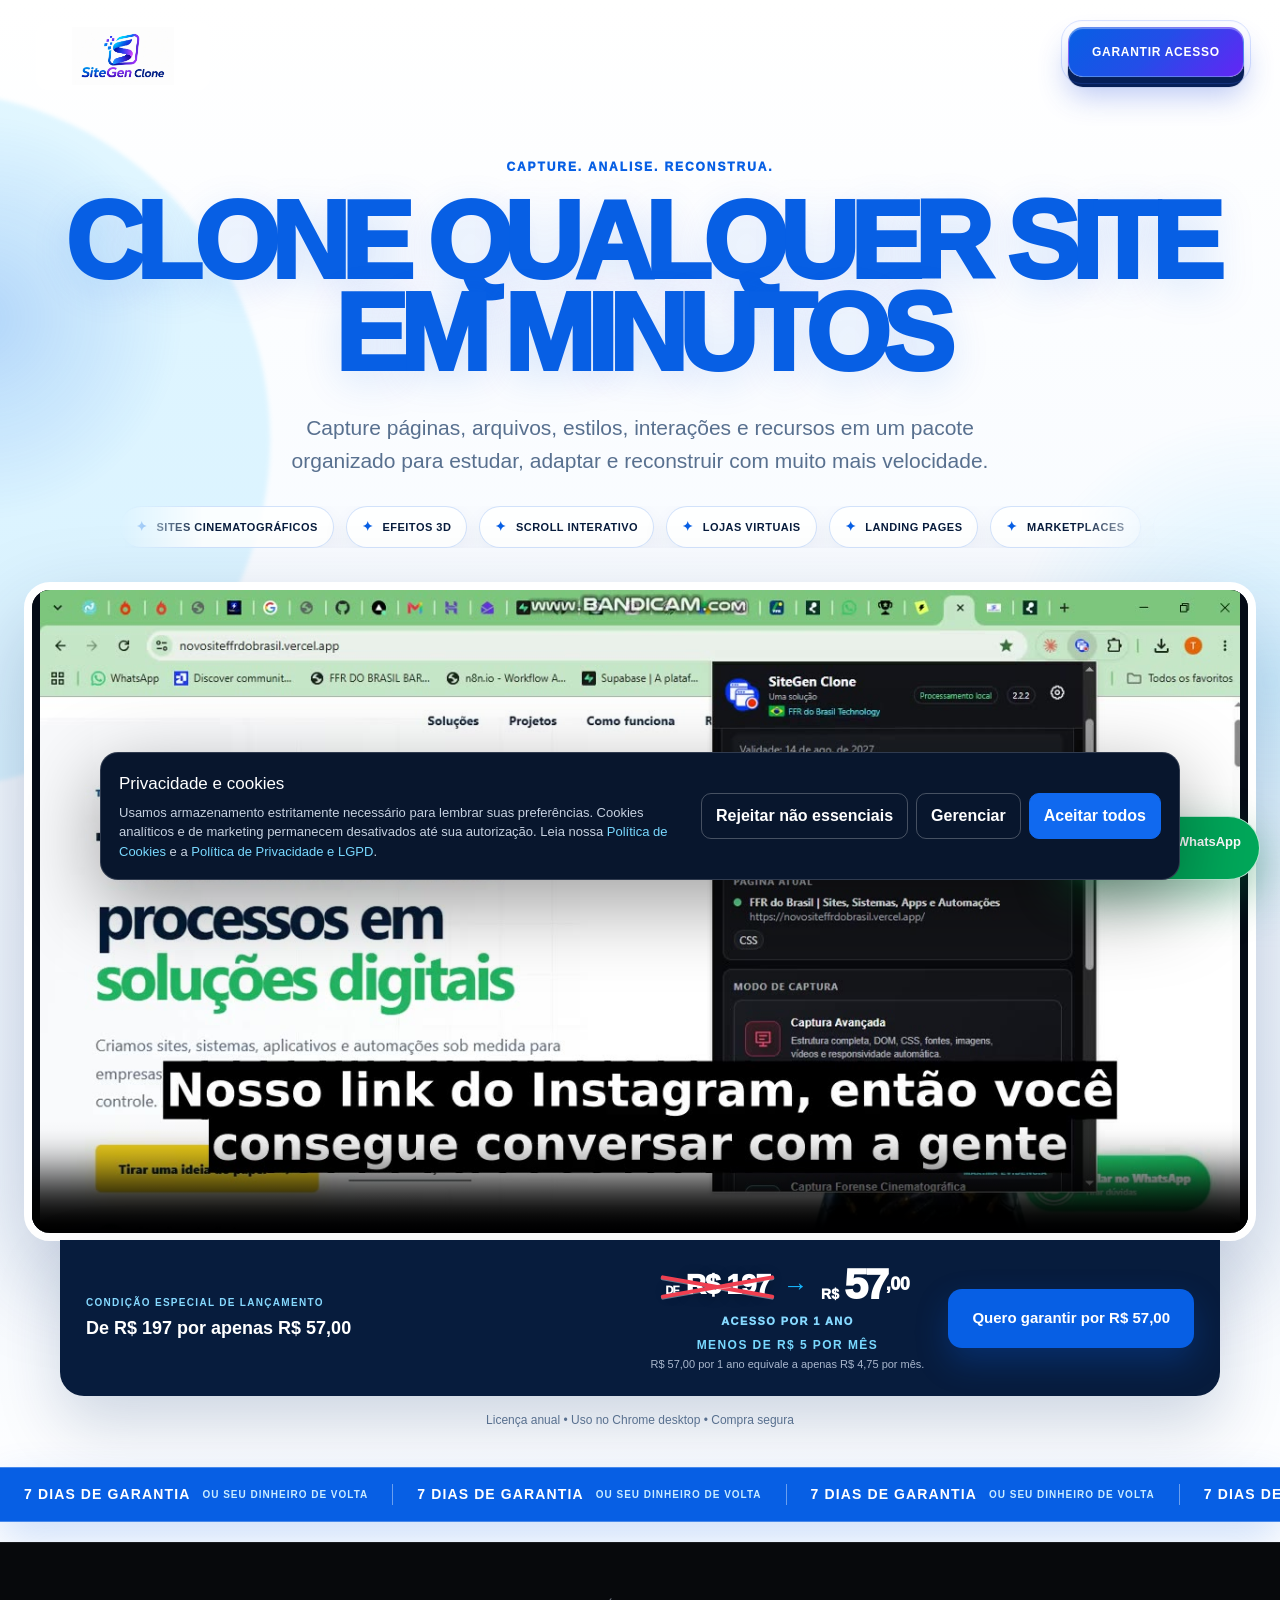
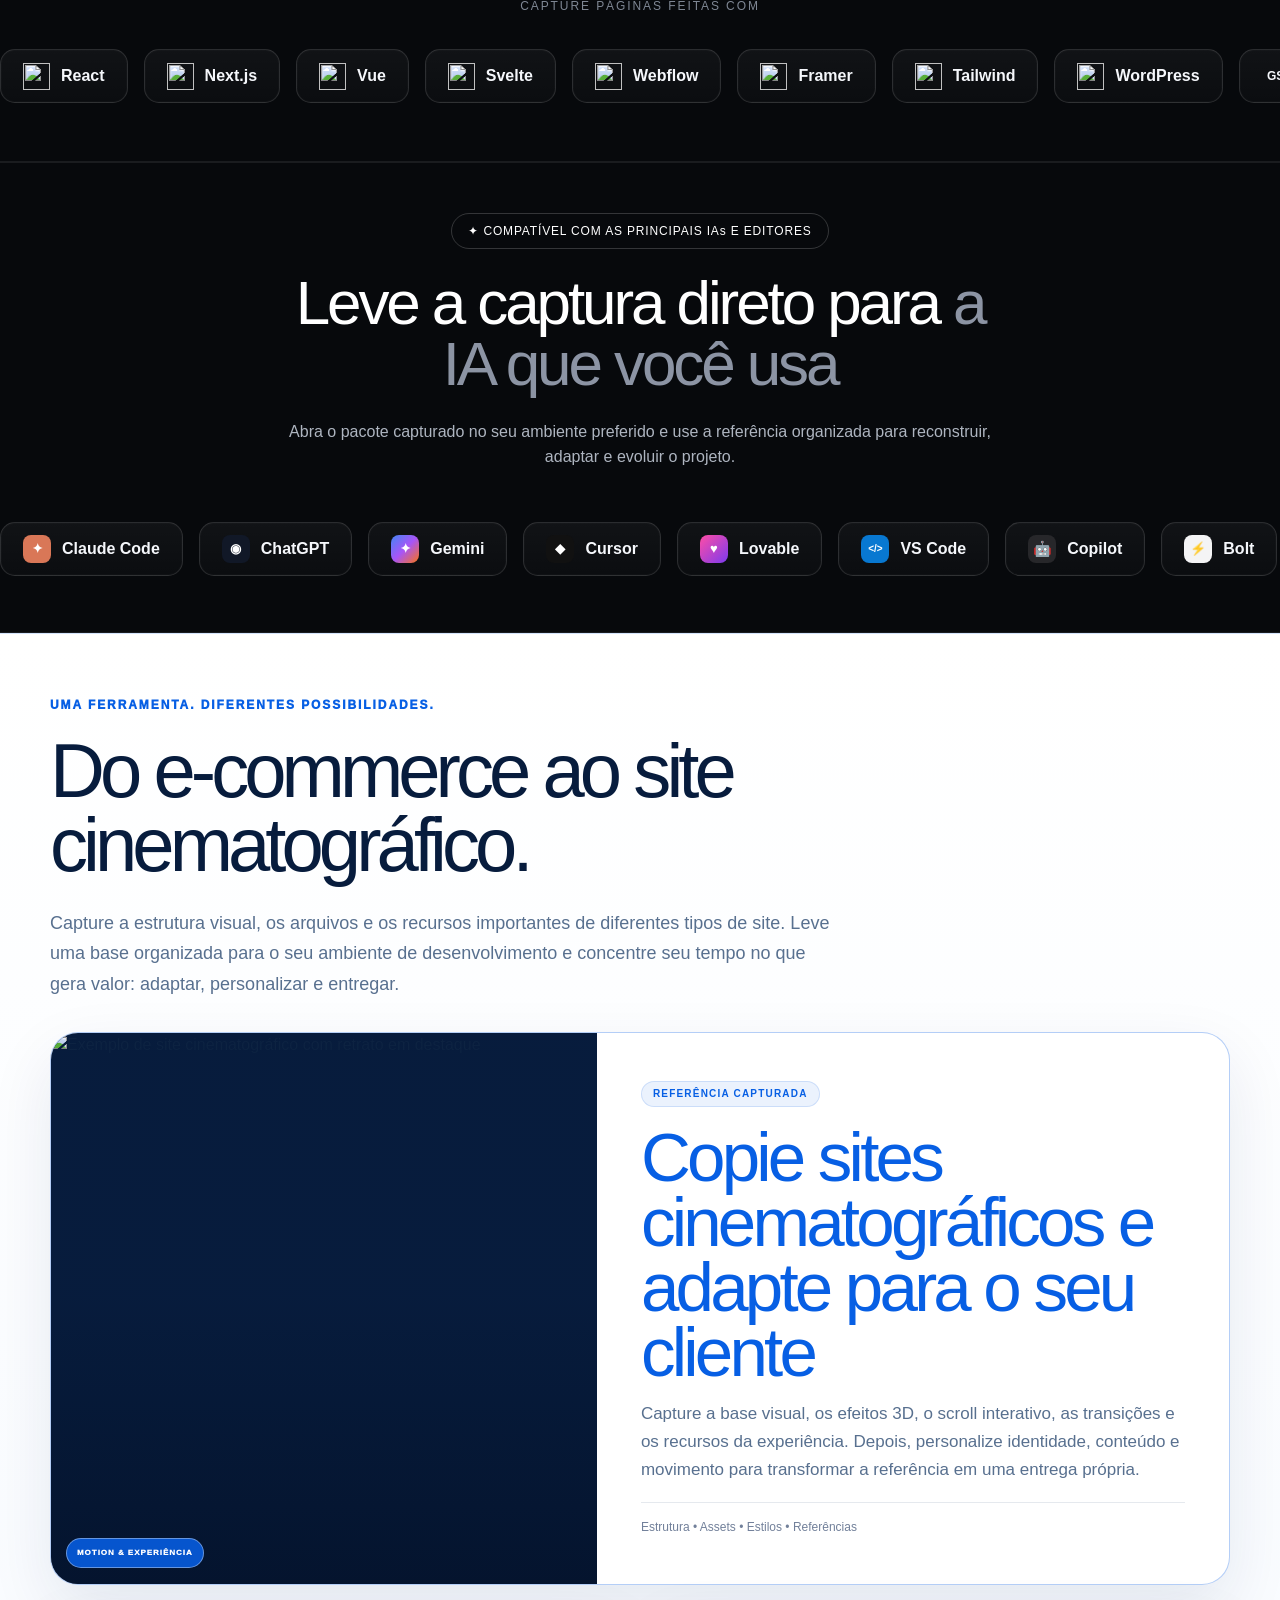
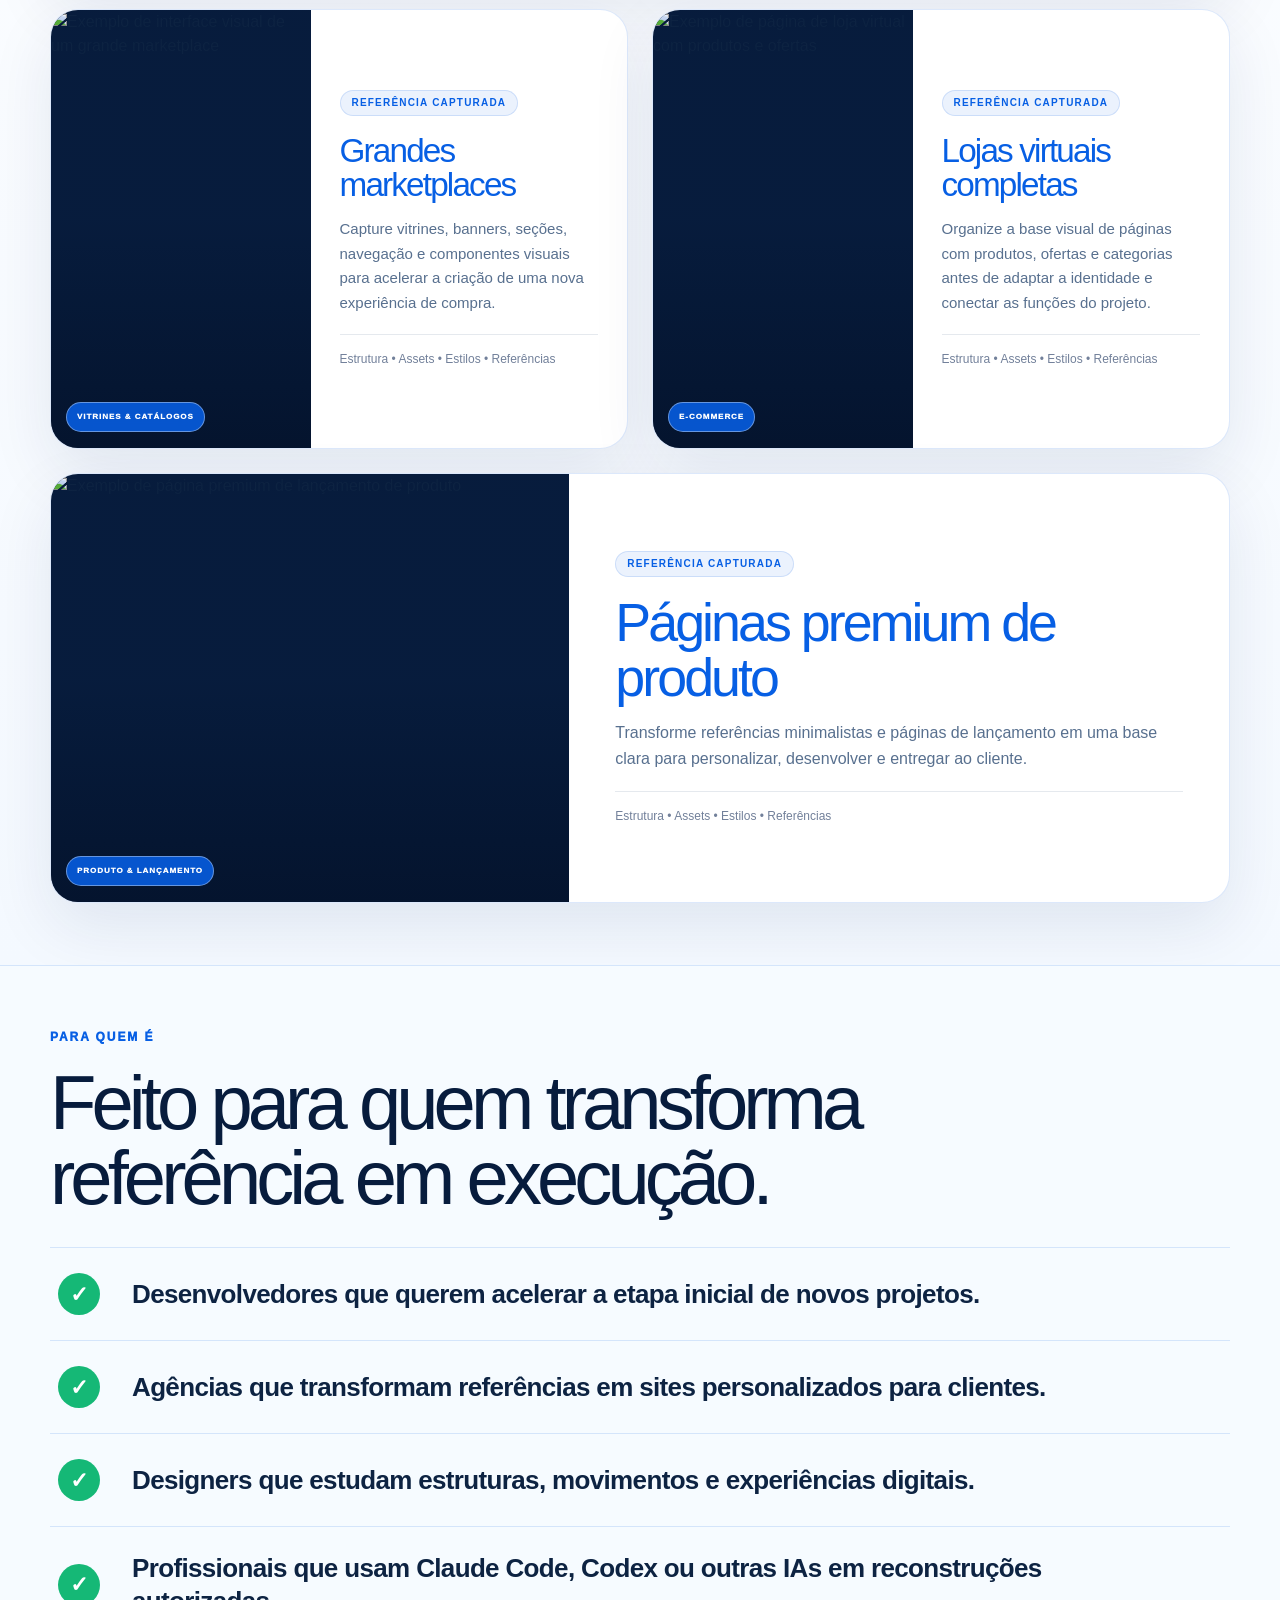
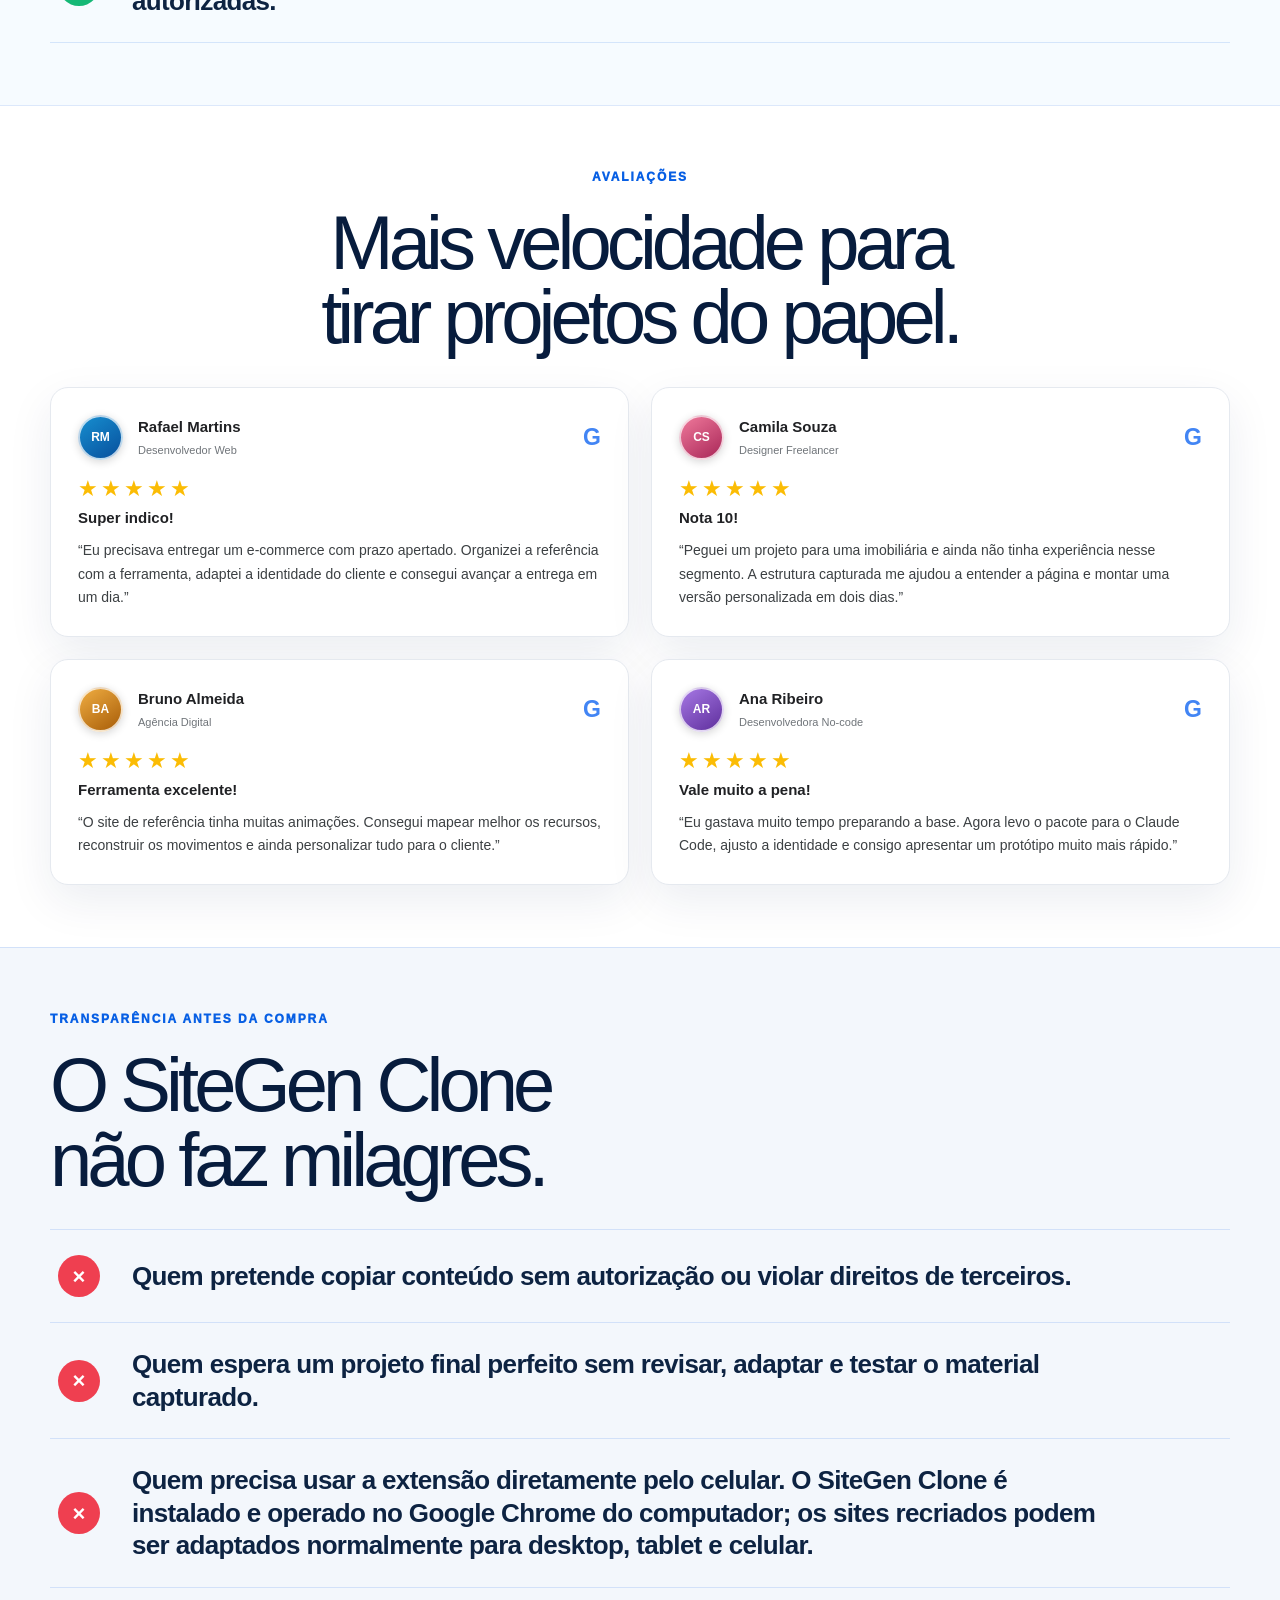
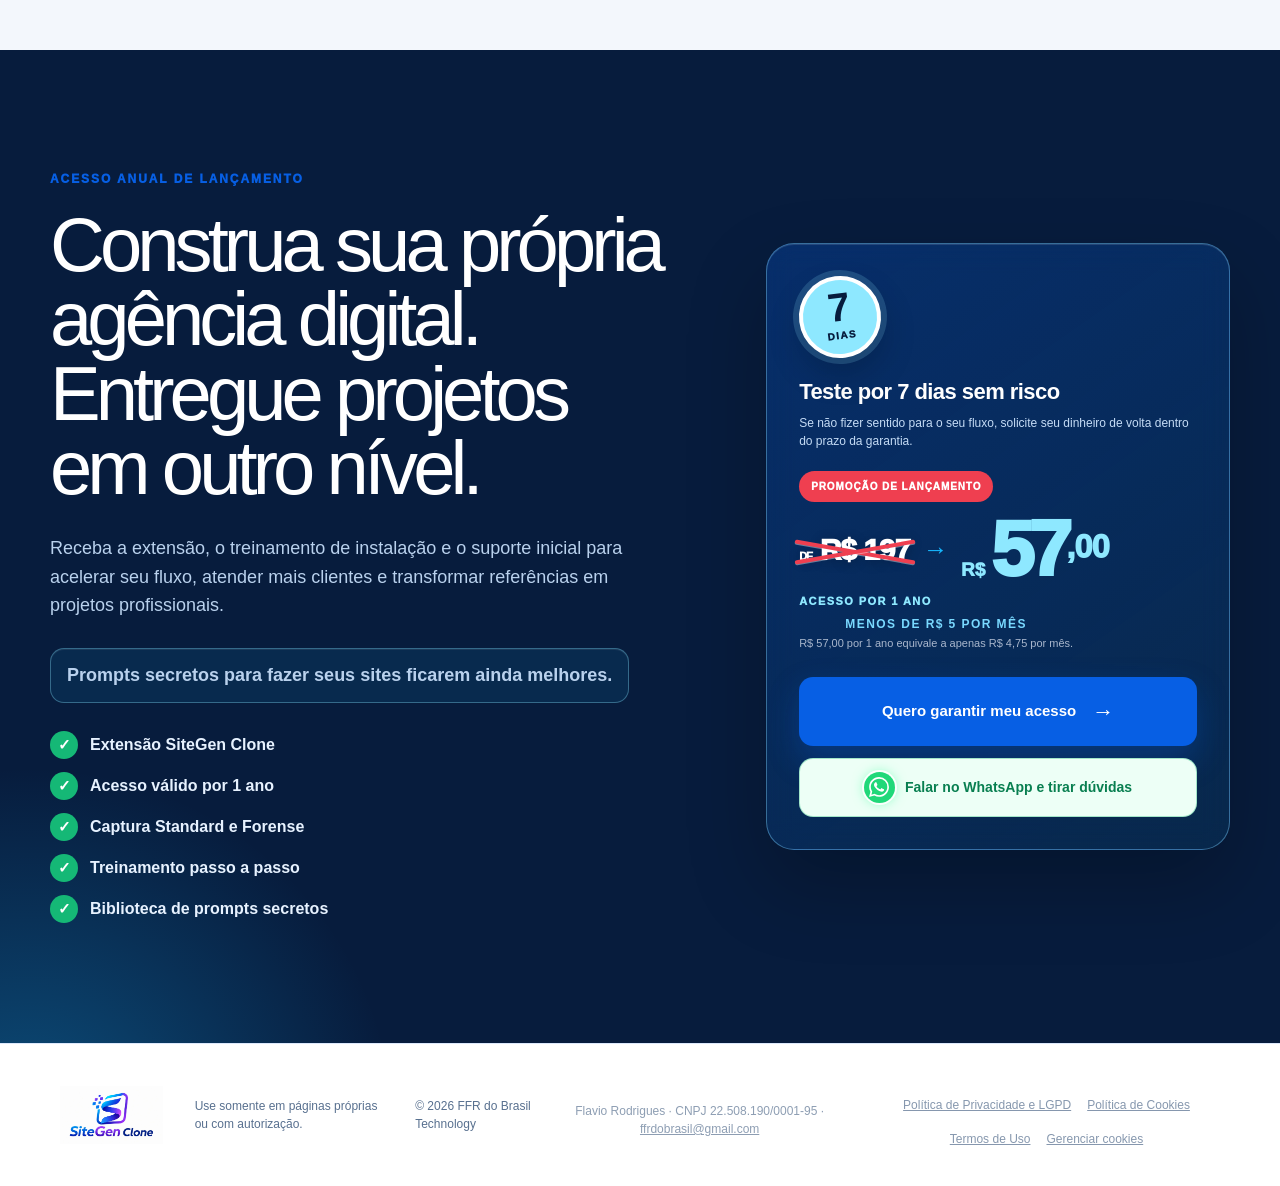
==== commit 77d62402: "Add files via upload" ====
--- a/index.html
+++ b/index.html
@@ -4,7 +4,7 @@
 <link rel="icon" type="image/png" sizes="96x96" href="/favicon-96x96.png?v=9">
 <link rel="apple-touch-icon" href="/apple-touch-icon.png?v=9">
 <link rel="manifest" href="/site.webmanifest?v=9">
-</head><body class="geist_a71539c9-module__T19VSG__variable geist_mono_8d43a2aa-module__8Li5zG__variable antialiased"><div hidden=""><!--$--><!--/$--></div><main><header class="topbar"><a class="brand" href="#inicio" aria-label="SiteGen Clone — início"><img class="brand-logo" src="./assets/sitegen-logo.jpeg" alt="SiteGen Clone"></a><a class="header-cta" href="https://lastlink.com/p/C588E3CBE/checkout-payment">Garantir acesso</a></header><section class="hero" id="inicio"><div class="hero-orb hero-orb-one"></div><div class="hero-orb hero-orb-two"></div><p class="eyebrow reveal">Capture. Analise. Reconstrua.</p><h1 class="red-line reveal">CLONE QUALQUER SITE<br>EM MINUTOS</h1><p class="hero-copy reveal">Capture páginas, arquivos, estilos, interações e recursos em um pacote organizado para estudar, adaptar e reconstruir com muito mais velocidade.</p><div class="hero-carousel reveal" aria-label="Tipos de sites e recursos compatíveis"><div class="hero-carousel-track"><span><b aria-hidden="true">✦</b>Sites cinematográficos</span><span><b aria-hidden="true">✦</b>Efeitos 3D</span><span><b aria-hidden="true">✦</b>Scroll interativo</span><span><b aria-hidden="true">✦</b>Lojas virtuais</span><span><b aria-hidden="true">✦</b>Landing pages</span><span><b aria-hidden="true">✦</b>Marketplaces</span><span><b aria-hidden="true">✦</b>Sites cinematográficos</span><span><b aria-hidden="true">✦</b>Efeitos 3D</span><span><b aria-hidden="true">✦</b>Scroll interativo</span><span><b aria-hidden="true">✦</b>Lojas virtuais</span><span><b aria-hidden="true">✦</b>Landing pages</span><span><b aria-hidden="true">✦</b>Marketplaces</span></div></div><div class="video-shell reveal" id="video" aria-label="Espaço reservado para o vídeo principal"><div class="video-ambient"></div><button class="play" type="button" aria-label="Vídeo demonstrativo em breve"><span>▶</span></button><div class="video-label"><strong>DEMONSTRAÇÃO COMPLETA</strong><span>Seu vídeo de apresentação será inserido aqui</span></div></div><div class="launch-offer reveal"><div class="launch-copy"><span>CONDIÇÃO ESPECIAL DE LANÇAMENTO</span><strong>De R$ 197 por apenas R$ 57,00</strong></div><div class="price-block compact"><span class="launch-pill">PROMOÇÃO DE LANÇAMENTO</span><div class="price-comparison" aria-label="De 197 reais por 57 reais ao ano"><span class="old-price"><small>de</small> R$ 197</span><span class="price-arrow" aria-hidden="true">→</span><span class="new-price"><small>R$</small>57<sup>,00</sup></span></div><p class="annual-label">ACESSO POR 1 ANO</p><p class="monthly-equivalent"><strong>MENOS DE R$ 5 POR MÊS</strong><span>R$ 57,00 por 1 ano equivale a apenas R$ 4,75 por mês.</span></p></div><a class="primary-cta" href="https://lastlink.com/p/C588E3CBE/checkout-payment">Quero garantir por R$ 57,00</a></div><p class="microcopy">Licença anual • Uso no Chrome desktop • Compra segura</p><div class="guarantee-carousel" aria-label="Garantia de sete dias"><div class="guarantee-track"><span><b>7 DIAS DE GARANTIA</b><i>OU SEU DINHEIRO DE VOLTA</i></span><span><b>7 DIAS DE GARANTIA</b><i>OU SEU DINHEIRO DE VOLTA</i></span><span><b>7 DIAS DE GARANTIA</b><i>OU SEU DINHEIRO DE VOLTA</i></span><span><b>7 DIAS DE GARANTIA</b><i>OU SEU DINHEIRO DE VOLTA</i></span><span><b>7 DIAS DE GARANTIA</b><i>OU SEU DINHEIRO DE VOLTA</i></span><span><b>7 DIAS DE GARANTIA</b><i>OU SEU DINHEIRO DE VOLTA</i></span></div></div></section>
+</head><body class="geist_a71539c9-module__T19VSG__variable geist_mono_8d43a2aa-module__8Li5zG__variable antialiased"><div hidden=""><!--$--><!--/$--></div><main><header class="topbar"><a class="brand" href="#inicio" aria-label="SiteGen Clone — início"><img class="brand-logo" src="./assets/sitegen-logo.jpeg" alt="SiteGen Clone"></a><a class="header-cta" href="https://lastlink.com/p/C588E3CBE/checkout-payment">Garantir acesso</a></header><section class="hero" id="inicio"><div class="hero-orb hero-orb-one"></div><div class="hero-orb hero-orb-two"></div><p class="eyebrow reveal">Capture. Analise. Reconstrua.</p><h1 class="red-line reveal">CLONE QUALQUER SITE<br>EM MINUTOS</h1><p class="hero-copy reveal">Capture páginas, arquivos, estilos, interações e recursos em um pacote organizado para estudar, adaptar e reconstruir com muito mais velocidade.</p><div class="hero-carousel reveal" aria-label="Tipos de sites e recursos compatíveis"><div class="hero-carousel-track"><span><b aria-hidden="true">✦</b>Sites cinematográficos</span><span><b aria-hidden="true">✦</b>Efeitos 3D</span><span><b aria-hidden="true">✦</b>Scroll interativo</span><span><b aria-hidden="true">✦</b>Lojas virtuais</span><span><b aria-hidden="true">✦</b>Landing pages</span><span><b aria-hidden="true">✦</b>Marketplaces</span><span><b aria-hidden="true">✦</b>Sites cinematográficos</span><span><b aria-hidden="true">✦</b>Efeitos 3D</span><span><b aria-hidden="true">✦</b>Scroll interativo</span><span><b aria-hidden="true">✦</b>Lojas virtuais</span><span><b aria-hidden="true">✦</b>Landing pages</span><span><b aria-hidden="true">✦</b>Marketplaces</span></div></div><div class="video-shell has-video reveal" id="video"><video class="demo-video" controls preload="metadata" playsinline poster="./assets/sitegen-clone-demonstracao-poster.jpg" aria-label="Demonstração completa do SiteGen Clone"><source src="./assets/sitegen-clone-demonstracao.mp4" type="video/mp4">Seu navegador não oferece suporte à reprodução deste vídeo.</video></div><div class="launch-offer reveal"><div class="launch-copy"><span>CONDIÇÃO ESPECIAL DE LANÇAMENTO</span><strong>De R$ 197 por apenas R$ 57,00</strong></div><div class="price-block compact"><span class="launch-pill">PROMOÇÃO DE LANÇAMENTO</span><div class="price-comparison" aria-label="De 197 reais por 57 reais ao ano"><span class="old-price"><small>de</small> R$ 197</span><span class="price-arrow" aria-hidden="true">→</span><span class="new-price"><small>R$</small>57<sup>,00</sup></span></div><p class="annual-label">ACESSO POR 1 ANO</p><p class="monthly-equivalent"><strong>MENOS DE R$ 5 POR MÊS</strong><span>R$ 57,00 por 1 ano equivale a apenas R$ 4,75 por mês.</span></p></div><a class="primary-cta" href="https://lastlink.com/p/C588E3CBE/checkout-payment">Quero garantir por R$ 57,00</a></div><p class="microcopy">Licença anual • Uso no Chrome desktop • Compra segura</p><div class="guarantee-carousel" aria-label="Garantia de sete dias"><div class="guarantee-track"><span><b>7 DIAS DE GARANTIA</b><i>OU SEU DINHEIRO DE VOLTA</i></span><span><b>7 DIAS DE GARANTIA</b><i>OU SEU DINHEIRO DE VOLTA</i></span><span><b>7 DIAS DE GARANTIA</b><i>OU SEU DINHEIRO DE VOLTA</i></span><span><b>7 DIAS DE GARANTIA</b><i>OU SEU DINHEIRO DE VOLTA</i></span><span><b>7 DIAS DE GARANTIA</b><i>OU SEU DINHEIRO DE VOLTA</i></span><span><b>7 DIAS DE GARANTIA</b><i>OU SEU DINHEIRO DE VOLTA</i></span></div></div></section>
 <section class="sg-compat sg-tech" aria-label="Tecnologias de páginas que podem ser capturadas">
   <p class="sg-overline">CAPTURE PÁGINAS FEITAS COM</p>
   <div class="sg-marquee" aria-hidden="false">
@@ -79,4 +79,4 @@
 
 
 
-<section class="offer" id="oferta"><div class="offer-glow"></div><div class="offer-copy reveal"><p class="kicker">Acesso anual de lançamento</p><h2>Construa sua própria agência digital.<br>Entregue projetos em outro nível.</h2><p>Receba a extensão, o treinamento de instalação e o suporte inicial para acelerar seu fluxo, atender mais clientes e transformar referências em projetos profissionais.</p><p class="secret-prompts">Prompts secretos para fazer seus sites ficarem ainda melhores.</p><ul><li><span class="check" aria-hidden="true">✓</span> Extensão SiteGen Clone</li><li><span class="check" aria-hidden="true">✓</span> Acesso válido por 1 ano</li><li><span class="check" aria-hidden="true">✓</span> Captura Standard e Forense</li><li><span class="check" aria-hidden="true">✓</span> Treinamento passo a passo</li><li><span class="check" aria-hidden="true">✓</span> Biblioteca de prompts secretos</li></ul></div><div class="offer-panel reveal"><div class="guarantee-seal" aria-hidden="true"><strong>7</strong><span>DIAS</span></div><div class="guarantee-copy"><strong>Teste por 7 dias sem risco</strong><span>Se não fizer sentido para o seu fluxo, solicite seu dinheiro de volta dentro do prazo da garantia.</span></div><div class="price-block"><span class="launch-pill">PROMOÇÃO DE LANÇAMENTO</span><div class="price-comparison" aria-label="De 197 reais por 57 reais ao ano"><span class="old-price"><small>de</small> R$ 197</span><span class="price-arrow" aria-hidden="true">→</span><span class="new-price"><small>R$</small>57<sup>,00</sup></span></div><p class="annual-label">ACESSO POR 1 ANO</p><p class="monthly-equivalent"><strong>MENOS DE R$ 5 POR MÊS</strong><span>R$ 57,00 por 1 ano equivale a apenas R$ 4,75 por mês.</span></p></div><a class="buy-button" href="https://lastlink.com/p/C588E3CBE/checkout-payment">Quero garantir meu acesso <span>→</span></a><a class="whatsapp-secondary" href="https://wa.me/?text=Ol%C3%A1%2C%20quero%20tirar%20uma%20d%C3%BAvida%20sobre%20o%20SiteGen%20Clone." target="_blank" rel="noreferrer"><span class="whatsapp-icon" aria-hidden="true"><svg class="whatsapp-logo" viewBox="0 0 24 24" role="img"><path fill="currentColor" d="M17.472 14.382c-.297-.149-1.758-.867-2.03-.967-.273-.099-.471-.148-.67.15-.197.297-.767.966-.94 1.164-.173.199-.347.223-.644.075-.297-.15-1.255-.463-2.39-1.475-.883-.788-1.48-1.761-1.653-2.059-.173-.297-.018-.458.13-.606.134-.133.298-.347.446-.521.149-.173.198-.297.298-.495.099-.198.05-.372-.025-.521-.075-.149-.669-1.612-.916-2.207-.242-.579-.487-.5-.669-.51-.173-.008-.371-.01-.57-.01-.198 0-.52.074-.792.372-.272.297-1.04 1.016-1.04 2.479s1.065 2.875 1.213 3.074c.149.198 2.095 3.2 5.076 4.487.709.306 1.262.489 1.693.625.712.227 1.36.195 1.871.118.571-.085 1.758-.719 2.006-1.413.248-.695.248-1.29.173-1.414-.074-.124-.272-.198-.57-.347m-5.421 7.403h-.004a9.87 9.87 0 0 1-5.031-1.378l-.361-.214-3.741.982.998-3.648-.235-.374a9.86 9.86 0 0 1-1.51-5.26c.001-5.45 4.436-9.884 9.888-9.884 2.64 0 5.122 1.03 6.988 2.898a9.825 9.825 0 0 1 2.893 6.994c-.003 5.45-4.437 9.884-9.884 9.884m8.413-18.297A11.815 11.815 0 0 0 12.05 0C5.495 0 .16 5.335.157 11.892c0 2.096.547 4.142 1.588 5.945L.057 24l6.305-1.654a11.88 11.88 0 0 0 5.683 1.448h.005c6.554 0 11.89-5.335 11.893-11.893a11.821 11.821 0 0 0-3.48-8.413Z"></path></svg></span> Falar no WhatsApp e tirar dúvidas</a></div></section><a class="whatsapp-float" href="https://wa.me/?text=Ol%C3%A1%2C%20quero%20tirar%20uma%20d%C3%BAvida%20sobre%20o%20SiteGen%20Clone." target="_blank" rel="noreferrer" aria-label="Falar no WhatsApp para tirar dúvidas sobre o SiteGen Clone"><span class="whatsapp-icon" aria-hidden="true"><svg class="whatsapp-logo" viewBox="0 0 24 24" role="img"><path fill="currentColor" d="M17.472 14.382c-.297-.149-1.758-.867-2.03-.967-.273-.099-.471-.148-.67.15-.197.297-.767.966-.94 1.164-.173.199-.347.223-.644.075-.297-.15-1.255-.463-2.39-1.475-.883-.788-1.48-1.761-1.653-2.059-.173-.297-.018-.458.13-.606.134-.133.298-.347.446-.521.149-.173.198-.297.298-.495.099-.198.05-.372-.025-.521-.075-.149-.669-1.612-.916-2.207-.242-.579-.487-.5-.669-.51-.173-.008-.371-.01-.57-.01-.198 0-.52.074-.792.372-.272.297-1.04 1.016-1.04 2.479s1.065 2.875 1.213 3.074c.149.198 2.095 3.2 5.076 4.487.709.306 1.262.489 1.693.625.712.227 1.36.195 1.871.118.571-.085 1.758-.719 2.006-1.413.248-.695.248-1.29.173-1.414-.074-.124-.272-.198-.57-.347m-5.421 7.403h-.004a9.87 9.87 0 0 1-5.031-1.378l-.361-.214-3.741.982.998-3.648-.235-.374a9.86 9.86 0 0 1-1.51-5.26c.001-5.45 4.436-9.884 9.888-9.884 2.64 0 5.122 1.03 6.988 2.898a9.825 9.825 0 0 1 2.893 6.994c-.003 5.45-4.437 9.884-9.884 9.884m8.413-18.297A11.815 11.815 0 0 0 12.05 0C5.495 0 .16 5.335.157 11.892c0 2.096.547 4.142 1.588 5.945L.057 24l6.305-1.654a11.88 11.88 0 0 0 5.683 1.448h.005c6.554 0 11.89-5.335 11.893-11.893a11.821 11.821 0 0 0-3.48-8.413Z"></path></svg></span><span class="whatsapp-text"><strong>Falar no WhatsApp</strong><small>Tirar dúvidas</small></span></a><footer><a class="brand footer-brand" href="#inicio" aria-label="SiteGen Clone — início"><img class="brand-logo" src="./assets/sitegen-logo.jpeg" alt="SiteGen Clone"></a><p>Use somente em páginas próprias ou com autorização.</p><span>© 2026 FFR do Brasil Technology</span><div class="legal-identity">Flavio Rodrigues · CNPJ 22.508.190/0001-95 · <a href="mailto:ffrdobrasil@gmail.com">ffrdobrasil@gmail.com</a></div><nav class="legal-links" aria-label="Links legais"><a href="/privacidade">Política de Privacidade e LGPD</a><a href="/cookies.html">Política de Cookies</a><a href="/termos.html">Termos de Uso</a><button type="button" id="open-cookie-settings">Gerenciar cookies</button></nav></footer></main><!--$--><!--/$--><next-route-announcer style="position: absolute;"><template shadowrootmode="open"><div aria-live="assertive" id="__next-route-announcer__" role="alert" style="position: absolute; border: 0px; height: 1px; margin: -1px; padding: 0px; width: 1px; clip: rect(0px, 0px, 0px, 0px); overflow: hidden; white-space: nowrap; overflow-wrap: normal;"></div></template></next-route-announcer><script src="cookie-consent.js" defer></script></body></html>+<section class="offer" id="oferta"><div class="offer-glow"></div><div class="offer-copy reveal"><p class="kicker">Acesso anual de lançamento</p><h2>Construa sua própria agência digital.<br>Entregue projetos em outro nível.</h2><p>Receba a extensão, o treinamento de instalação e o suporte inicial para acelerar seu fluxo, atender mais clientes e transformar referências em projetos profissionais.</p><p class="secret-prompts">Prompts secretos para fazer seus sites ficarem ainda melhores.</p><ul><li><span class="check" aria-hidden="true">✓</span> Extensão SiteGen Clone</li><li><span class="check" aria-hidden="true">✓</span> Acesso válido por 1 ano</li><li><span class="check" aria-hidden="true">✓</span> Captura Standard e Forense</li><li><span class="check" aria-hidden="true">✓</span> Treinamento passo a passo</li><li><span class="check" aria-hidden="true">✓</span> Biblioteca de prompts secretos</li></ul></div><div class="offer-panel reveal"><div class="guarantee-seal" aria-hidden="true"><strong>7</strong><span>DIAS</span></div><div class="guarantee-copy"><strong>Teste por 7 dias sem risco</strong><span>Se não fizer sentido para o seu fluxo, solicite seu dinheiro de volta dentro do prazo da garantia.</span></div><div class="price-block"><span class="launch-pill">PROMOÇÃO DE LANÇAMENTO</span><div class="price-comparison" aria-label="De 197 reais por 57 reais ao ano"><span class="old-price"><small>de</small> R$ 197</span><span class="price-arrow" aria-hidden="true">→</span><span class="new-price"><small>R$</small>57<sup>,00</sup></span></div><p class="annual-label">ACESSO POR 1 ANO</p><p class="monthly-equivalent"><strong>MENOS DE R$ 5 POR MÊS</strong><span>R$ 57,00 por 1 ano equivale a apenas R$ 4,75 por mês.</span></p></div><a class="buy-button" href="https://lastlink.com/p/C588E3CBE/checkout-payment">Quero garantir meu acesso <span>→</span></a><a class="whatsapp-secondary" href="https://wa.me/?text=Ol%C3%A1%2C%20quero%20tirar%20uma%20d%C3%BAvida%20sobre%20o%20SiteGen%20Clone." target="_blank" rel="noreferrer"><span class="whatsapp-icon" aria-hidden="true"><svg class="whatsapp-logo" viewBox="0 0 24 24" role="img"><path fill="currentColor" d="M17.472 14.382c-.297-.149-1.758-.867-2.03-.967-.273-.099-.471-.148-.67.15-.197.297-.767.966-.94 1.164-.173.199-.347.223-.644.075-.297-.15-1.255-.463-2.39-1.475-.883-.788-1.48-1.761-1.653-2.059-.173-.297-.018-.458.13-.606.134-.133.298-.347.446-.521.149-.173.198-.297.298-.495.099-.198.05-.372-.025-.521-.075-.149-.669-1.612-.916-2.207-.242-.579-.487-.5-.669-.51-.173-.008-.371-.01-.57-.01-.198 0-.52.074-.792.372-.272.297-1.04 1.016-1.04 2.479s1.065 2.875 1.213 3.074c.149.198 2.095 3.2 5.076 4.487.709.306 1.262.489 1.693.625.712.227 1.36.195 1.871.118.571-.085 1.758-.719 2.006-1.413.248-.695.248-1.29.173-1.414-.074-.124-.272-.198-.57-.347m-5.421 7.403h-.004a9.87 9.87 0 0 1-5.031-1.378l-.361-.214-3.741.982.998-3.648-.235-.374a9.86 9.86 0 0 1-1.51-5.26c.001-5.45 4.436-9.884 9.888-9.884 2.64 0 5.122 1.03 6.988 2.898a9.825 9.825 0 0 1 2.893 6.994c-.003 5.45-4.437 9.884-9.884 9.884m8.413-18.297A11.815 11.815 0 0 0 12.05 0C5.495 0 .16 5.335.157 11.892c0 2.096.547 4.142 1.588 5.945L.057 24l6.305-1.654a11.88 11.88 0 0 0 5.683 1.448h.005c6.554 0 11.89-5.335 11.893-11.893a11.821 11.821 0 0 0-3.48-8.413Z"></path></svg></span> Falar no WhatsApp e tirar dúvidas</a></div></section><a class="whatsapp-float" href="https://wa.me/?text=Ol%C3%A1%2C%20quero%20tirar%20uma%20d%C3%BAvida%20sobre%20o%20SiteGen%20Clone." target="_blank" rel="noreferrer" aria-label="Falar no WhatsApp para tirar dúvidas sobre o SiteGen Clone"><span class="whatsapp-icon" aria-hidden="true"><svg class="whatsapp-logo" viewBox="0 0 24 24" role="img"><path fill="currentColor" d="M17.472 14.382c-.297-.149-1.758-.867-2.03-.967-.273-.099-.471-.148-.67.15-.197.297-.767.966-.94 1.164-.173.199-.347.223-.644.075-.297-.15-1.255-.463-2.39-1.475-.883-.788-1.48-1.761-1.653-2.059-.173-.297-.018-.458.13-.606.134-.133.298-.347.446-.521.149-.173.198-.297.298-.495.099-.198.05-.372-.025-.521-.075-.149-.669-1.612-.916-2.207-.242-.579-.487-.5-.669-.51-.173-.008-.371-.01-.57-.01-.198 0-.52.074-.792.372-.272.297-1.04 1.016-1.04 2.479s1.065 2.875 1.213 3.074c.149.198 2.095 3.2 5.076 4.487.709.306 1.262.489 1.693.625.712.227 1.36.195 1.871.118.571-.085 1.758-.719 2.006-1.413.248-.695.248-1.29.173-1.414-.074-.124-.272-.198-.57-.347m-5.421 7.403h-.004a9.87 9.87 0 0 1-5.031-1.378l-.361-.214-3.741.982.998-3.648-.235-.374a9.86 9.86 0 0 1-1.51-5.26c.001-5.45 4.436-9.884 9.888-9.884 2.64 0 5.122 1.03 6.988 2.898a9.825 9.825 0 0 1 2.893 6.994c-.003 5.45-4.437 9.884-9.884 9.884m8.413-18.297A11.815 11.815 0 0 0 12.05 0C5.495 0 .16 5.335.157 11.892c0 2.096.547 4.142 1.588 5.945L.057 24l6.305-1.654a11.88 11.88 0 0 0 5.683 1.448h.005c6.554 0 11.89-5.335 11.893-11.893a11.821 11.821 0 0 0-3.48-8.413Z"></path></svg></span><span class="whatsapp-text"><strong>Falar no WhatsApp</strong><small>Tirar dúvidas</small></span></a><footer><a class="brand footer-brand" href="#inicio" aria-label="SiteGen Clone — início"><img class="brand-logo" src="./assets/sitegen-logo.jpeg" alt="SiteGen Clone"></a><p>Use somente em páginas próprias ou com autorização.</p><span>© 2026 FFR do Brasil Technology</span><div class="legal-identity">Flavio Rodrigues · CNPJ 22.508.190/0001-95 · <a href="mailto:ffrdobrasil@gmail.com">ffrdobrasil@gmail.com</a></div><nav class="legal-links" aria-label="Links legais"><a href="/privacidade">Política de Privacidade e LGPD</a><a href="/cookies.html">Política de Cookies</a><a href="/termos.html">Termos de Uso</a><button type="button" id="open-cookie-settings">Gerenciar cookies</button></nav></footer></main><!--$--><!--/$--><next-route-announcer style="position: absolute;"><template shadowrootmode="open"><div aria-live="assertive" id="__next-route-announcer__" role="alert" style="position: absolute; border: 0px; height: 1px; margin: -1px; padding: 0px; width: 1px; clip: rect(0px, 0px, 0px, 0px); overflow: hidden; white-space: nowrap; overflow-wrap: normal;"></div></template></next-route-announcer><script src="cookie-consent.js" defer></script></body></html>
--- a/styles.css
+++ b/styles.css
@@ -1196,3 +1196,40 @@
     font-size:34px !important;
   }
 }
+
+/* Vídeo principal: preserva todo o enquadramento original em qualquer tela. */
+.video-shell.has-video{
+  aspect-ratio:170 / 91 !important;
+  display:block !important;
+  width:min(100%,1240px) !important;
+  max-width:1240px !important;
+  height:auto !important;
+  background:#050b16;
+  border:8px solid #fff;
+  border-radius:26px;
+  overflow:hidden;
+}
+
+.video-shell.has-video::before,
+.video-shell.has-video::after{
+  display:none !important;
+}
+
+.demo-video{
+  display:block;
+  width:100%;
+  height:100%;
+  object-fit:contain;
+  background:#050b16;
+}
+
+@media (max-width:700px){
+  .video-shell.has-video{
+    aspect-ratio:170 / 91 !important;
+    width:100% !important;
+    max-width:100% !important;
+    border-width:4px !important;
+    border-radius:16px !important;
+    margin-inline:auto !important;
+  }
+}
